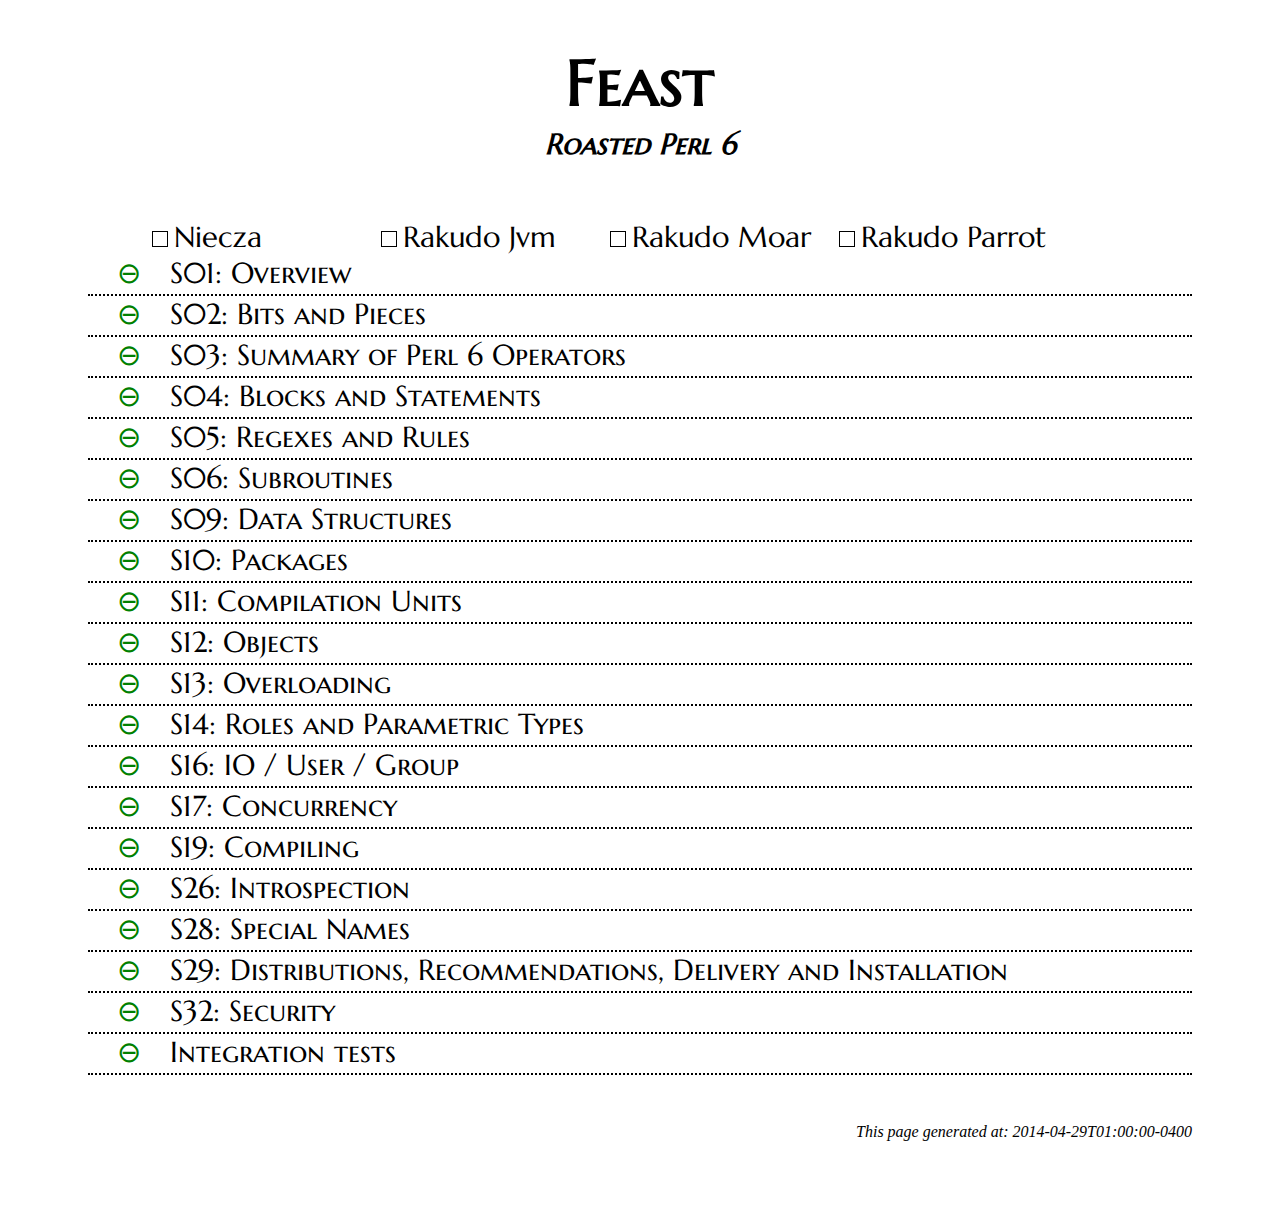
==== index.html @ 2d1adf20 "Move to index.html for gh-pages" ====
<!doctype html>
<html>
<head>
    <meta charset="utf-8">
    <link href='http://fonts.googleapis.com/css?family=Marcellus' rel='stylesheet' type='text/css'>
    <link href='http://fonts.googleapis.com/css?family=Marcellus+SC' rel='stylesheet' type='text/css'>
    <link href='http://fonts.googleapis.com/css?family=Anonymous+Pro:400,400italic&subset=latin,latin-ext' rel='stylesheet' type='text/css'>
    <link href='feast.css' rel='stylesheet' type='text/css'>
    <script type='text/javascript' src='https://ajax.googleapis.com/ajax/libs/jquery/1.11.0/jquery.min.js'></script>
    <script type='text/javascript' src='feast.js'></script>
    <title>Feast: Roasted Perl 6</title>
</head>
<body>
<h1 class='title'>Feast</h1>
<h3 class='subtitle'>Roasted Perl 6</h3>

<div class='impls'><div class='impl'>Niecza
</div>
<div class='impl'>Rakudo Jvm
</div>
<div class='impl'>Rakudo Moar
</div>
<div class='impl'>Rakudo Parrot
</div>
</div>
<div class='synopsis off'><div class='desc off'>S01: Overview
</div>
<div class='file'><div class='desc'>Perl 5 Integration: <code>basic.t</code>
</div>
<div class='fudge impl2_4'><div class='desc'>&ltunknown>
</div><div class='test'>(20 skipped)
</div>
</div>
</div>
</div>
<div class='synopsis off'><div class='desc off'>S02: Bits and Pieces
</div>
<div class='file'><div class='desc'>Lexical Conventions: <code>comments.t</code>
</div>
<div class='fudge impl1'><div class='desc'>Possible runaway string
</div><div class='test'>(3 skipped)
</div>
</div>
<div class='fudge impl1'><div class='desc'>Excess arguments to CORE eval
</div><div class='test'>(1 skipped)
</div>
</div>
<div class='fudge impl1'><div class='desc'>Opening bracket is required for #` comment
</div><div class='test'>(4 skipped)
</div>
</div>
<div class='fudge impl1'><div class='desc'>
</div><div class='test'>(2 todo)
</div>
</div>
<div class='fudge impl2_4'><div class='desc'>NYI
</div><div class='test'>(1 todo)
</div>
</div>
</div>
<div class='file'><div class='desc'>Lexical Conventions: <code>unicode.t</code>
</div>
<div class='fudge impl2_4'><div class='desc'>VOWEL SIGNs in identifiers
</div><div class='test'>(2 skipped)
</div>
</div>
<div class='fudge impl2_4'><div class='desc'>PS does not work to separate lines
</div><div class='test'>(1 todo)
</div>
</div>
</div>
<div class='file'><div class='desc'>Lexical Conventions: <code>unspace.t</code>
</div>
<div class='fudge impl1'><div class='desc'>    86 tests aborted (missing ok/not ok)
</div><div class='test'>(86 aborted)
</div>
</div>
<div class='fudge impl1'><div class='desc'>Failed test
</div><div class='test'> aborted 86 test(s)
</div>
</div>
<div class='fudge impl2_4'><div class='desc'>indirect method calls
</div><div class='test'>(3 skipped)
</div>
</div>
<div class='fudge impl2_4'><div class='desc'>.++ does not work
</div><div class='test'>(1 skipped)
</div>
</div>
<div class='fudge impl2_4'><div class='desc'>=for pod not implemented (in STD.pm)
</div><div class='test'>(4 skipped)
</div>
</div>
<div class='fudge impl2_4'><div class='desc'>pod and unspace
</div><div class='test'>(3 skipped)
</div>
</div>
</div>
<div class='file'><div class='desc'>Lists: <code>tree.t</code>
</div>
<div class='fudge impl2_4'><div class='desc'>Any.tree(*@list) NYI
</div><div class='test'>(1 skipped)
</div>
</div>
</div>
<div class='file'><div class='desc'>Literals: <code>autoref.t</code>
</div>
<div class='fudge impl1'><div class='desc'>Cannot use value like Capture as a Number
</div><div class='test'>(7 skipped)
</div>
</div>
<div class='fudge impl1'><div class='desc'>
</div><div class='test'>(4 todo)
</div>
</div>
</div>
<div class='file'><div class='desc'>Literals: <code>char-by-name.t</code>
</div>
<div class='fudge impl1'><div class='desc'>Unrecognized character name LINE FEED
</div><div class='test'>(1 skipped)
</div>
</div>
<div class='fudge impl2_4'><div class='desc'>\c[LF] not valid
</div><div class='test'>(1 skipped)
</div>
</div>
<div class='fudge impl2_4'><div class='desc'>\c[LINE FEED] not valid
</div><div class='test'>(1 skipped)
</div>
</div>
</div>
<div class='file'><div class='desc'>Literals: <code>char-by-number.t</code>
</div>
<div class='fudge impl1_4'><div class='desc'>Detecting malformed escape sequences NYI
</div><div class='test'>(4 todo)
</div>
</div>
</div>
<div class='file'><div class='desc'>Literals: <code>hash-interpolation.t</code>
</div>
<div class='fudge impl1'><div class='desc'>zen hash slice
</div><div class='test'>(2 todo)
</div>
</div>
</div>
<div class='file'><div class='desc'>Literals: <code>listquote-whitespace.t</code>
</div>
<div class='fudge impl1_4'><div class='desc'>\xa0 should not be a separator for list quotes
</div><div class='test'>(1 todo)
</div>
</div>
</div>
<div class='file'><div class='desc'>Literals: <code>listquote.t</code>
</div>
<div class='fudge impl1'><div class='desc'>Preceding context expects a term, but found infix , instead
</div><div class='test'>(1 skipped)
</div>
</div>
<div class='fudge impl1'><div class='desc'>|&lt&lt
</div><div class='test'>(1 skipped)
</div>
</div>
<div class='fudge impl2_4'><div class='desc'>meta operators
</div><div class='test'>(1 skipped)
</div>
</div>
<div class='fudge impl2_4'><div class='desc'>magic type of &lt...> contents
</div><div class='test'>(3 todo)
</div>
</div>
<div class='fudge impl2_4'><div class='desc'>unknown errors
</div><div class='test'>(1 todo)
</div>
</div>
</div>
<div class='file'><div class='desc'>Literals: <code>misc-interpolation.t</code>
</div>
<div class='fudge impl1'><div class='desc'>Action method escape:sym&lt&amp;> not yet implemented
</div><div class='test'>(3 skipped)
</div>
</div>
<div class='fudge impl1'><div class='desc'>No value for parameter \$index in postcircumfix:&lt{ }>
</div><div class='test'>(1 todo)
</div>
</div>
</div>
<div class='file'><div class='desc'>Literals: <code>numeric.t</code>
</div>
<div class='fudge impl1'><div class='desc'>exactly rounded Str->Num without FatRat
</div><div class='test'>(1 todo)
</div>
</div>
</div>
<div class='file'><div class='desc'>Literals: <code>pairs.t</code>
</div>
<div class='fudge impl1'><div class='desc'>Action method escape:sym&lt&amp;> not yet implemented
</div><div class='test'>(1 skipped)
</div>
</div>
<div class='fudge impl1'><div class='desc'>
</div><div class='test'>(2 todo)
</div>
</div>
<div class='fudge impl2_4'><div class='desc'>reduce meta op
</div><div class='test'>(1 skipped)
</div>
</div>
<div class='fudge impl2_4'><div class='desc'>prefix:&lt|>
</div><div class='test'>(1 skipped)
</div>
</div>
<div class='fudge impl2_4'><div class='desc'>reduce meta op
</div><div class='test'>(1 todo)
</div>
</div>
<div class='fudge impl2_4'><div class='desc'>prefix:&lt|>
</div><div class='test'>(1 todo)
</div>
</div>
</div>
<div class='file'><div class='desc'>Literals: <code>quoting-unicode.t</code>
</div>
<div class='fudge impl1'><div class='desc'>Parse failure
</div><div class='test'>(1 skipped)
</div>
</div>
</div>
<div class='file'><div class='desc'>Literals: <code>quoting.t</code>
</div>
<div class='fudge impl1'><div class='desc'>&amp; escape, zen slices
</div><div class='test'>(9 skipped)
</div>
</div>
<div class='fudge impl1'><div class='desc'>&amp; escape
</div><div class='test'>(2 skipped)
</div>
</div>
<div class='fudge impl1'><div class='desc'>
</div><div class='test'>(19 todo)
</div>
</div>
<div class='fudge impl1'><div class='desc'>Weird quoting issue
</div><div class='test'>(1 todo)
</div>
</div>
<div class='fudge impl1'><div class='desc'>:x
</div><div class='test'>(2 todo)
</div>
</div>
<div class='fudge impl1'><div class='desc'>Failed test
</div><div class='test'> 156 - \c followed by non-number
</div>
</div>
<div class='fudge impl1'><div class='desc'>Failed test
</div><div class='test'> 159 - Escaped opener produces the opener unescaped
</div>
</div>
<div class='fudge impl2_4'><div class='desc'>\c@ etc
</div><div class='test'>(3 skipped)
</div>
</div>
<div class='fudge impl2_4'><div class='desc'>retriage
</div><div class='test'>(1 todo)
</div>
</div>
<div class='fudge impl2_4'><div class='desc'>«...»
</div><div class='test'>(1 todo)
</div>
</div>
<div class='fudge impl2_4'><div class='desc'>q:x assigned to array
</div><div class='test'>(2 todo)
</div>
</div>
<div class='fudge impl2_4'><div class='desc'>quoting adverbs
</div><div class='test'>(4 todo)
</div>
</div>
</div>
<div class='file'><div class='desc'>Literals: <code>radix.t</code>
</div>
<div class='fudge impl1'><div class='desc'>WTF?
</div><div class='test'>(1 skipped)
</div>
</div>
<div class='fudge impl1'><div class='desc'>:radix[] NYI
</div><div class='test'>(4 skipped)
</div>
</div>
<div class='fudge impl1'><div class='desc'>:radix() NYI
</div><div class='test'>(4 todo)
</div>
</div>
<div class='fudge impl2_4'><div class='desc'>Some question of what this form should actually do
</div><div class='test'>(4 todo)
</div>
</div>
<div class='fudge impl2_4'><div class='desc'>Really?!
</div><div class='test'>(1 todo)
</div>
</div>
</div>
<div class='file'><div class='desc'>Literals: <code>version.t</code>
</div>
<div class='fudge impl2_4'><div class='desc'>trailing zeroes fail
</div><div class='test'>(3 todo)
</div>
</div>
</div>
<div class='file'><div class='desc'>Magicals: <code>config.t</code>
</div>
<div class='fudge impl2_4'><div class='desc'>unimpl $?OS
</div><div class='test'>(2 skipped)
</div>
</div>
</div>
<div class='file'><div class='desc'>Magicals: <code>dollar-underscore.t</code>
</div>
<div class='fudge impl1'><div class='desc'>infinite loop
</div><div class='test'>(1 skipped)
</div>
</div>
<div class='fudge impl1'><div class='desc'>
</div><div class='test'>(2 todo)
</div>
</div>
<div class='fudge impl2_4'><div class='desc'>for() with nullary block
</div><div class='test'>(1 skipped)
</div>
</div>
</div>
<div class='file'><div class='desc'>Magicals: <code>dollar_bang.t</code>
</div>
<div class='fudge impl1'><div class='desc'>undefine and Exception NYI
</div><div class='test'>(7 skipped)
</div>
</div>
<div class='fudge impl1'><div class='desc'>
</div><div class='test'>(2 todo)
</div>
</div>
<div class='fudge impl2_4'><div class='desc'>stringification of $!
</div><div class='test'>(1 todo)
</div>
</div>
</div>
<div class='file'><div class='desc'>Magicals: <code>env.t</code>
</div>
<div class='fudge impl1'><div class='desc'>Action method statement_control:import not yet implemented
</div><div class='test'>(1 skipped)
</div>
</div>
<div class='fudge impl1'><div class='desc'>Cannot call is_run; none of these signatures match
</div><div class='test'>(1 skipped)
</div>
</div>
<div class='fudge impl1'><div class='desc'>:!exists
</div><div class='test'>(1 todo)
</div>
</div>
<div class='fudge impl1'><div class='desc'>:delete
</div><div class='test'>(1 todo)
</div>
</div>
<div class='fudge impl2_4'><div class='desc'>import keyword
</div><div class='test'>(1 skipped)
</div>
</div>
</div>
<div class='file'><div class='desc'>Magicals: <code>progname.t</code>
</div>
<div class='fudge impl1'><div class='desc'>
</div><div class='test'>(1 todo)
</div>
</div>
</div>
<div class='file'><div class='desc'>Names Vars: <code>list_array_perl.t</code>
</div>
<div class='fudge impl1'><div class='desc'>hanging test
</div><div class='test'>(1 skipped)
</div>
</div>
<div class='fudge impl1'><div class='desc'>
</div><div class='test'>(1 todo)
</div>
</div>
<div class='fudge impl2_4'><div class='desc'>recursive data structure
</div><div class='test'>(2 skipped)
</div>
</div>
<div class='fudge impl2_4'><div class='desc'>List.perl bug
</div><div class='test'>(1 todo)
</div>
</div>
</div>
<div class='file'><div class='desc'>Names Vars: <code>names.t</code>
</div>
<div class='fudge impl1'><div class='desc'>Undeclared name: Terrain::
</div><div class='test'>(7 skipped)
</div>
</div>
<div class='fudge impl1'><div class='desc'>Postconstraints, and shapes on variable declarators NYI
</div><div class='test'>(4 skipped)
</div>
</div>
<div class='fudge impl1'><div class='desc'>Object reference not set to an instance of an object
</div><div class='test'>(2 skipped)
</div>
</div>
<div class='fudge impl1'><div class='desc'>
</div><div class='test'>(1 todo)
</div>
</div>
<div class='fudge impl2_4'><div class='desc'>::{ } package lookup NYI
</div><div class='test'>(4 skipped)
</div>
</div>
<div class='fudge impl2_4'><div class='desc'>this kind of lookup NYI
</div><div class='test'>(2 skipped)
</div>
</div>
<div class='fudge impl2_4'><div class='desc'>package variable autovivification
</div><div class='test'>(7 skipped)
</div>
</div>
<div class='fudge impl2_4'><div class='desc'>dubious test - otherwise why is ::&lt$foo> allowed?
</div><div class='test'>(1 todo)
</div>
</div>
</div>
<div class='file'><div class='desc'>Names Vars: <code>perl.t</code>
</div>
<div class='fudge impl1'><div class='desc'>hanging test
</div><div class='test'>(2 skipped)
</div>
</div>
<div class='fudge impl1'><div class='desc'>>>>Stub code executed
</div><div class='test'>(4 skipped)
</div>
</div>
<div class='fudge impl1'><div class='desc'>Unhandled exception
</div><div class='test'>(6 skipped)
</div>
</div>
<div class='fudge impl2_4'><div class='desc'>{...}.perl does not work
</div><div class='test'>(2 skipped)
</div>
</div>
<div class='fudge impl2_4'><div class='desc'>recursive data structure
</div><div class='test'>(2 skipped)
</div>
</div>
<div class='fudge impl2_4'><div class='desc'>RT 67790
</div><div class='test'>(2 skipped)
</div>
</div>
</div>
<div class='file'><div class='desc'>Names Vars: <code>signature.t</code>
</div>
<div class='fudge impl2_4'><div class='desc'>eqv on signatures
</div><div class='test'>(2 todo)
</div>
</div>
<div class='fudge impl4'><div class='desc'>nom regression
</div><div class='test'>(3 skipped)
</div>
</div>
<div class='fudge impl4'><div class='desc'>nom regression
</div><div class='test'>(3 todo)
</div>
</div>
</div>
<div class='file'><div class='desc'>Names Vars: <code>variables-and-packages.t</code>
</div>
<div class='fudge impl1'><div class='desc'>Undeclared routine grtz
</div><div class='test'>(3 skipped)
</div>
</div>
<div class='fudge impl1'><div class='desc'>
</div><div class='test'>(3 todo)
</div>
</div>
<div class='fudge impl1'><div class='desc'>System.NullReferenceException: Object reference not set to an instance of an object
</div><div class='test'>(8 todo)
</div>
</div>
<div class='fudge impl2_3'><div class='desc'>nom regression
</div><div class='test'>(3 skipped)
</div>
</div>
<div class='fudge impl2_3'><div class='desc'>nom regression
</div><div class='test'>(3 todo)
</div>
</div>
</div>
<div class='file'><div class='desc'>Names Vars: <code>varnames.t</code>
</div>
<div class='fudge impl1'><div class='desc'>
</div><div class='test'>(2 todo)
</div>
</div>
<div class='fudge impl1'><div class='desc'>    14 tests aborted (missing ok/not ok)
</div><div class='test'>(14 aborted)
</div>
</div>
<div class='fudge impl1'><div class='desc'>Failed test
</div><div class='test'> aborted 14 test(s)
</div>
</div>
<div class='fudge impl2_4'><div class='desc'>cannot easily override [] at the moment
</div><div class='test'>(2 skipped)
</div>
</div>
</div>
<div class='file'><div class='desc'>Names: <code>bare-sigil.t</code>
</div>
<div class='fudge impl1'><div class='desc'>bare sigil % generates postcircumfix:&lt()> exception
</div><div class='test'>(1 skipped)
</div>
</div>
<div class='fudge impl1'><div class='desc'>++(state $) yields (3, 3, 3) instead of (1, 2, 3)
</div><div class='test'>(2 skipped)
</div>
</div>
</div>
<div class='file'><div class='desc'>Names: <code>caller.t</code>
</div>
<div class='fudge impl1'><div class='desc'>strictness
</div><div class='test'>(1 todo)
</div>
</div>
</div>
<div class='file'><div class='desc'>Names: <code>our.t</code>
</div>
<div class='fudge impl2_4'><div class='desc'>Null PMC access in invoke()
</div><div class='test'>(1 skipped)
</div>
</div>
<div class='fudge impl2_4'><div class='desc'>OUR::subname() does not work
</div><div class='test'>(1 skipped)
</div>
</div>
</div>
<div class='file'><div class='desc'>Names: <code>pseudo.t</code>
</div>
<div class='fudge impl1'><div class='desc'>readonly
</div><div class='test'>(2 skipped)
</div>
</div>
<div class='fudge impl2_4'><div class='desc'>CORE NYI
</div><div class='test'>(19 skipped)
</div>
</div>
<div class='fudge impl2_4'><div class='desc'>SETTING NYI
</div><div class='test'>(6 skipped)
</div>
</div>
<div class='fudge impl2_4'><div class='desc'>various issues, skipping all for now
</div><div class='test'>(36 skipped)
</div>
</div>
<div class='fudge impl2_4'><div class='desc'>the binding in here is NYI
</div><div class='test'>(4 skipped)
</div>
</div>
<div class='fudge impl2_4'><div class='desc'>various issues to resolve
</div><div class='test'>(23 skipped)
</div>
</div>
<div class='fudge impl2_4'><div class='desc'>GLOBAL and interpolation
</div><div class='test'>(1 todo)
</div>
</div>
<div class='fudge impl2_4'><div class='desc'>binding and interpolation together NYI
</div><div class='test'>(2 todo)
</div>
</div>
<div class='fudge impl2_4'><div class='desc'>interpolation and auto-viv NYI
</div><div class='test'>(1 todo)
</div>
</div>
<div class='fudge impl2_4'><div class='desc'>these tests disagree with STD
</div><div class='test'>(2 todo)
</div>
</div>
<div class='fudge impl2_4'><div class='desc'>not entirely sure these make sense...
</div><div class='test'>(2 todo)
</div>
</div>
</div>
<div class='file'><div class='desc'>Names: <code>symbolic-deref.t</code>
</div>
<div class='fudge impl1'><div class='desc'>Object reference not set to an instance of an object
</div><div class='test'>(5 skipped)
</div>
</div>
<div class='fudge impl2_4'><div class='desc'>NYI
</div><div class='test'>(2 skipped)
</div>
</div>
<div class='fudge impl2_4'><div class='desc'>no such symbol
</div><div class='test'>(1 skipped)
</div>
</div>
<div class='fudge impl2_4'><div class='desc'>NYI
</div><div class='test'>(1 todo)
</div>
</div>
<div class='fudge impl2_4'><div class='desc'>no such symbol
</div><div class='test'>(1 todo)
</div>
</div>
</div>
<div class='file'><div class='desc'>Types: <code>anon_block.t</code>
</div>
<div class='fudge impl1'><div class='desc'>No candidates for dispatch to mone
</div><div class='test'>(4 skipped)
</div>
</div>
<div class='fudge impl1'><div class='desc'>Exception NYI
</div><div class='test'>(3 skipped)
</div>
</div>
<div class='fudge impl2_4'><div class='desc'>tests don't work if previous test fails
</div><div class='test'>(2 skipped)
</div>
</div>
<div class='fudge impl2_4'><div class='desc'>Parrot support for zero-arg subs?
</div><div class='test'>(1 todo)
</div>
</div>
</div>
<div class='file'><div class='desc'>Types: <code>array.t</code>
</div>
<div class='fudge impl1'><div class='desc'>Zen slices
</div><div class='test'>(1 skipped)
</div>
</div>
<div class='fudge impl1'><div class='desc'>Failure NYI
</div><div class='test'>(3 skipped)
</div>
</div>
<div class='fudge impl1_4'><div class='desc'>multi-dim arrays
</div><div class='test'>(2 skipped)
</div>
</div>
<div class='fudge impl1'><div class='desc'>coercion syntax
</div><div class='test'>(2 skipped)
</div>
</div>
<div class='fudge impl1'><div class='desc'>*/.. interaction
</div><div class='test'>(2 skipped)
</div>
</div>
<div class='fudge impl1'><div class='desc'>WhateverCode/.. interaction
</div><div class='test'>(1 skipped)
</div>
</div>
<div class='fudge impl1'><div class='desc'>Cannot use value like WhateverCode as a number
</div><div class='test'>(1 skipped)
</div>
</div>
<div class='fudge impl1'><div class='desc'>throws_like
</div><div class='test'>(8 skipped)
</div>
</div>
<div class='fudge impl1'><div class='desc'>
</div><div class='test'>(1 todo)
</div>
</div>
<div class='fudge impl1'><div class='desc'>type constraints
</div><div class='test'>(1 todo)
</div>
</div>
<div class='fudge impl1'><div class='desc'>@arr[-1] returns undef
</div><div class='test'>(1 todo)
</div>
</div>
</div>
<div class='file'><div class='desc'>Types: <code>array_extending.t</code>
</div>
<div class='fudge impl1'><div class='desc'>Unable to resolve method exists in class Array
</div><div class='test'>(5 skipped)
</div>
</div>
<div class='fudge impl1'><div class='desc'>min on list with undefined el ignores it
</div><div class='test'>(1 todo)
</div>
</div>
</div>
<div class='file'><div class='desc'>Types: <code>assigning-refs.t</code>
</div>
<div class='fudge impl1'><div class='desc'>
</div><div class='test'>(3 todo)
</div>
</div>
<div class='fudge impl2_4'><div class='desc'>non-flattening hash refs
</div><div class='test'>(3 todo)
</div>
</div>
</div>
<div class='file'><div class='desc'>Types: <code>autovivification.t</code>
</div>
<div class='fudge impl1'><div class='desc'>Unable to resolve method push in type Any
</div><div class='test'>(5 skipped)
</div>
</div>
<div class='fudge impl1'><div class='desc'>https://github.com/sorear/niecza/issues/176
</div><div class='test'>(2 todo)
</div>
</div>
</div>
<div class='file'><div class='desc'>Types: <code>bag.t</code>
</div>
<div class='fudge impl1'><div class='desc'>BagHash
</div><div class='test'>(2 skipped)
</div>
</div>
<div class='fudge impl1'><div class='desc'>Non-Str keys NYI
</div><div class='test'>(3 skipped)
</div>
</div>
<div class='fudge impl1'><div class='desc'>.grabpairs NYI
</div><div class='test'>(1 skipped)
</div>
</div>
<div class='fudge impl1'><div class='desc'>SetHash
</div><div class='test'>(2 skipped)
</div>
</div>
<div class='fudge impl1'><div class='desc'>.pickpairs NYI
</div><div class='test'>(11 skipped)
</div>
</div>
<div class='fudge impl1'><div class='desc'>.grab NYI
</div><div class='test'>(1 skipped)
</div>
</div>
<div class='fudge impl1'><div class='desc'>.total/.minpairs/.maxpairs NYI
</div><div class='test'>(16 skipped)
</div>
</div>
<div class='fudge impl1'><div class='desc'>Unmatched key in Hash.LISTSTORE
</div><div class='test'>(2 skipped)
</div>
</div>
<div class='fudge impl1'><div class='desc'>Bag in Bag does not work correctly yet
</div><div class='test'>(4 todo)
</div>
</div>
<div class='fudge impl1'><div class='desc'>Non-string bag elements NYI
</div><div class='test'>(1 todo)
</div>
</div>
<div class='fudge impl2_4'><div class='desc'>No longer Iterable
</div><div class='test'>(3 skipped)
</div>
</div>
<div class='fudge impl2_4'><div class='desc'>Odd number of elements
</div><div class='test'>(2 skipped)
</div>
</div>
<div class='fudge impl2_4'><div class='desc'>Not properly interpolating
</div><div class='test'>(2 todo)
</div>
</div>
</div>
<div class='file'><div class='desc'>Types: <code>baghash.t</code>
</div>
<div class='fudge impl1'><div class='desc'>Non-Str keys NYI
</div><div class='test'>(3 skipped)
</div>
</div>
<div class='fudge impl1'><div class='desc'>
</div><div class='test'>(1 todo)
</div>
</div>
<div class='fudge impl1'><div class='desc'>   171 tests aborted (missing ok/not ok)
</div><div class='test'>(171 aborted)
</div>
</div>
<div class='fudge impl1'><div class='desc'>Failed test
</div><div class='test'> aborted 171 test(s)
</div>
</div>
<div class='fudge impl2_4'><div class='desc'>'is ObjectType' NYI
</div><div class='test'>(21 skipped)
</div>
</div>
<div class='fudge impl2_4'><div class='desc'>No longer Iterable
</div><div class='test'>(3 skipped)
</div>
</div>
<div class='fudge impl2_4'><div class='desc'>Odd number of elements
</div><div class='test'>(2 skipped)
</div>
</div>
<div class='fudge impl2_4'><div class='desc'>Needs to catch up with spec
</div><div class='test'>(2 todo)
</div>
</div>
<div class='fudge impl2_3'><div class='desc'>RT 120407
</div><div class='test'>(2 todo)
</div>
</div>
<div class='fudge impl2_4'><div class='desc'>in flux
</div><div class='test'>(2 todo)
</div>
</div>
</div>
<div class='file'><div class='desc'>Types: <code>bool.t</code>
</div>
<div class='fudge impl4'><div class='desc'>     2 tests aborted (missing ok/not ok)
</div><div class='test'>(2 aborted)
</div>
</div>
<div class='fudge impl4'><div class='desc'>Failed test
</div><div class='test'> aborted 2 test(s)
</div>
</div>
</div>
<div class='file'><div class='desc'>Types: <code>capture.t</code>
</div>
<div class='fudge impl2_4'><div class='desc'>nom regression
</div><div class='test'>(1 skipped)
</div>
</div>
<div class='fudge impl2_4'><div class='desc'>nom regression
</div><div class='test'>(2 todo)
</div>
</div>
</div>
<div class='file'><div class='desc'>Types: <code>catch_type_cast_mismatch.t</code>
</div>
<div class='fudge impl1'><div class='desc'>Failure NYI
</div><div class='test'>(1 skipped)
</div>
</div>
<div class='fudge impl1'><div class='desc'>questionable test
</div><div class='test'>(1 todo)
</div>
</div>
<div class='fudge impl2_4'><div class='desc'>die or fail?
</div><div class='test'>(1 todo)
</div>
</div>
</div>
<div class='file'><div class='desc'>Types: <code>declare.t</code>
</div>
<div class='fudge impl1_4'><div class='desc'>Comparator not implemented
</div><div class='test'>(1 skipped)
</div>
</div>
<div class='fudge impl1_4'><div class='desc'>OrderingPair not implemented
</div><div class='test'>(1 skipped)
</div>
</div>
<div class='fudge impl1'><div class='desc'>Complex not type converted properly during assignment from Rat
</div><div class='test'>(1 skipped)
</div>
</div>
<div class='fudge impl1'><div class='desc'>utf8 not implemented
</div><div class='test'>(1 skipped)
</div>
</div>
<div class='fudge impl1_4'><div class='desc'>buf not implemented
</div><div class='test'>(1 skipped)
</div>
</div>
<div class='fudge impl1'><div class='desc'>Blob not implemented
</div><div class='test'>(1 skipped)
</div>
</div>
<div class='fudge impl1'><div class='desc'>QuantHash not implemented
</div><div class='test'>(1 skipped)
</div>
</div>
<div class='fudge impl1'><div class='desc'>Macro not implemented
</div><div class='test'>(1 skipped)
</div>
</div>
<div class='fudge impl1'><div class='desc'>int not implemented
</div><div class='test'>(1 skipped)
</div>
</div>
<div class='fudge impl1'><div class='desc'>No value for parameter $l in infix:&lt===>
</div><div class='test'>(1 skipped)
</div>
</div>
<div class='fudge impl1_4'><div class='desc'>rat not implemented
</div><div class='test'>(1 skipped)
</div>
</div>
<div class='fudge impl1_4'><div class='desc'>bit not implemented
</div><div class='test'>(1 skipped)
</div>
</div>
<div class='fudge impl1_4'><div class='desc'>complex not implemented
</div><div class='test'>(1 skipped)
</div>
</div>
<div class='fudge impl1_4'><div class='desc'>Codepoint not implemented
</div><div class='test'>(1 skipped)
</div>
</div>
<div class='fudge impl1'><div class='desc'>Matcher not implemented
</div><div class='test'>(1 skipped)
</div>
</div>
<div class='fudge impl1_4'><div class='desc'>Char not implemented
</div><div class='test'>(1 skipped)
</div>
</div>
<div class='fudge impl1_4'><div class='desc'>junction not implemented
</div><div class='test'>(1 skipped)
</div>
</div>
<div class='fudge impl1'><div class='desc'>utf32 not implemented
</div><div class='test'>(1 skipped)
</div>
</div>
<div class='fudge impl1_4'><div class='desc'>AnyChar not implemented
</div><div class='test'>(1 skipped)
</div>
</div>
<div class='fudge impl1_4'><div class='desc'>Grapheme not implemented
</div><div class='test'>(1 skipped)
</div>
</div>
<div class='fudge impl1'><div class='desc'>Failure not implemented
</div><div class='test'>(1 skipped)
</div>
</div>
<div class='fudge impl1_4'><div class='desc'>CharLingua not implemented
</div><div class='test'>(1 skipped)
</div>
</div>
<div class='fudge impl1_4'><div class='desc'>Ordering not implemented
</div><div class='test'>(1 skipped)
</div>
</div>
<div class='fudge impl1_4'><div class='desc'>Bit not implemented
</div><div class='test'>(1 skipped)
</div>
</div>
<div class='fudge impl1'><div class='desc'>Buf NYI
</div><div class='test'>(1 skipped)
</div>
</div>
<div class='fudge impl1_4'><div class='desc'>StrPos not implemented
</div><div class='test'>(1 skipped)
</div>
</div>
<div class='fudge impl1'><div class='desc'>Duration not implemented
</div><div class='test'>(1 skipped)
</div>
</div>
<div class='fudge impl1'><div class='desc'>utf16 not implemented
</div><div class='test'>(1 skipped)
</div>
</div>
<div class='fudge impl1_4'><div class='desc'>KeyExtractor not implemented
</div><div class='test'>(1 skipped)
</div>
</div>
<div class='fudge impl1'><div class='desc'>SetHash
</div><div class='test'>(1 skipped)
</div>
</div>
<div class='fudge impl1'><div class='desc'>Coercive declarations NYI
</div><div class='test'>(2 skipped)
</div>
</div>
<div class='fudge impl1_4'><div class='desc'>No Module type yet
</div><div class='test'>(1 skipped)
</div>
</div>
<div class='fudge impl1'><div class='desc'>BagHash
</div><div class='test'>(1 skipped)
</div>
</div>
<div class='fudge impl1'><div class='desc'>num not implemented
</div><div class='test'>(1 skipped)
</div>
</div>
<div class='fudge impl1'><div class='desc'>Exception not implemented
</div><div class='test'>(1 skipped)
</div>
</div>
<div class='fudge impl1_4'><div class='desc'>StrLen not implemented
</div><div class='test'>(1 skipped)
</div>
</div>
<div class='fudge impl1_4'><div class='desc'>Byte not implemented
</div><div class='test'>(1 skipped)
</div>
</div>
<div class='fudge impl1_4'><div class='desc'>HyperWhatever not implemented
</div><div class='test'>(1 skipped)
</div>
</div>
<div class='fudge impl1'><div class='desc'>num16 not implemented
</div><div class='test'>(1 skipped)
</div>
</div>
<div class='fudge impl2_4'><div class='desc'>Integral not implemented
</div><div class='test'>(1 skipped)
</div>
</div>
<div class='fudge impl2_4'><div class='desc'>Complex not type converted properly during assignment from Num
</div><div class='test'>(1 skipped)
</div>
</div>
<div class='fudge impl2_4'><div class='desc'>Matcher isa not implemented
</div><div class='test'>(1 skipped)
</div>
</div>
<div class='fudge impl2_4'><div class='desc'>num16  not implemented
</div><div class='test'>(1 skipped)
</div>
</div>
<div class='fudge impl2_4'><div class='desc'>int not implemented
</div><div class='test'>(1 todo)
</div>
</div>
<div class='fudge impl2_4'><div class='desc'>num not implemented
</div><div class='test'>(1 todo)
</div>
</div>
</div>
<div class='file'><div class='desc'>Types: <code>deprecations.t</code>
</div>
<div class='fudge impl2'><div class='desc'>tracebacks in deprecations
</div><div class='test'>(29 skipped)
</div>
</div>
<div class='fudge impl3_4'><div class='desc'>Could not create deprecated Order::Decrease
</div><div class='test'>(1 skipped)
</div>
</div>
<div class='fudge impl3_4'><div class='desc'>Could not create deprecated Order::Increase
</div><div class='test'>(1 skipped)
</div>
</div>
</div>
<div class='file'><div class='desc'>Types: <code>hash.t</code>
</div>
<div class='fudge impl1'><div class='desc'>Excess arguments to Hash.new, unused named a
</div><div class='test'>(1 skipped)
</div>
</div>
<div class='fudge impl1'><div class='desc'>Unsupported use of [-1] subscript to access from end of array
</div><div class='test'>(1 skipped)
</div>
</div>
<div class='fudge impl1'><div class='desc'>
</div><div class='test'>(5 todo)
</div>
</div>
<div class='fudge impl2_4'><div class='desc'>auto-vivified binding does not work yet
</div><div class='test'>(1 todo)
</div>
</div>
</div>
<div class='file'><div class='desc'>Types: <code>hash_ref.t</code>
</div>
<div class='fudge impl1'><div class='desc'>
</div><div class='test'>(4 todo)
</div>
</div>
</div>
<div class='file'><div class='desc'>Types: <code>infinity.t</code>
</div>
<div class='fudge impl2_4'><div class='desc'>integer Inf
</div><div class='test'>(4 skipped)
</div>
</div>
<div class='fudge impl2_4'><div class='desc'>Int conversion of NaN and Inf
</div><div class='test'>(3 todo)
</div>
</div>
</div>
<div class='file'><div class='desc'>Types: <code>isDEPRECATED.t</code>
</div>
<div class='fudge impl2'><div class='desc'>tracebacks in deprecations
</div><div class='test'>(2 todo)
</div>
</div>
<div class='fudge impl2_4'><div class='desc'>NYI
</div><div class='test'>(8 todo)
</div>
</div>
</div>
<div class='file'><div class='desc'>Types: <code>lists.t</code>
</div>
<div class='fudge impl1'><div class='desc'>loops
</div><div class='test'>(1 skipped)
</div>
</div>
<div class='fudge impl1'><div class='desc'>Cannot use value like Capture as a number
</div><div class='test'>(2 skipped)
</div>
</div>
<div class='fudge impl1'><div class='desc'>Excess arguments to CORE List.new
</div><div class='test'>(2 skipped)
</div>
</div>
<div class='fudge impl1'><div class='desc'>Cannot use bind operator with this LHS
</div><div class='test'>(3 skipped)
</div>
</div>
<div class='fudge impl2_4'><div class='desc'>list binding
</div><div class='test'>(3 skipped)
</div>
</div>
</div>
<div class='file'><div class='desc'>Types: <code>mix.t</code>
</div>
<div class='fudge impl2_4'><div class='desc'>No longer Iterable
</div><div class='test'>(3 skipped)
</div>
</div>
<div class='fudge impl2_4'><div class='desc'>Odd number of elements
</div><div class='test'>(2 skipped)
</div>
</div>
<div class='fudge impl2_4'><div class='desc'>Not properly interpolating
</div><div class='test'>(2 todo)
</div>
</div>
</div>
<div class='file'><div class='desc'>Types: <code>mixed_multi_dimensional.t</code>
</div>
<div class='fudge impl1'><div class='desc'>Cannot use hash access on an object of type Pair
</div><div class='test'>(8 skipped)
</div>
</div>
<div class='fudge impl1'><div class='desc'>
</div><div class='test'>(2 todo)
</div>
</div>
<div class='fudge impl1'><div class='desc'>more keys at level 4
</div><div class='test'>(1 todo)
</div>
</div>
<div class='fudge impl2_4'><div class='desc'>unknown
</div><div class='test'>(2 todo)
</div>
</div>
<div class='fudge impl2_4'><div class='desc'>isa hash
</div><div class='test'>(1 todo)
</div>
</div>
</div>
<div class='file'><div class='desc'>Types: <code>mixhash.t</code>
</div>
<div class='fudge impl2_4'><div class='desc'>'is ObjectType' NYI
</div><div class='test'>(21 skipped)
</div>
</div>
<div class='fudge impl2_4'><div class='desc'>No longer Iterable
</div><div class='test'>(3 skipped)
</div>
</div>
<div class='fudge impl2_4'><div class='desc'>Odd number of elements
</div><div class='test'>(2 skipped)
</div>
</div>
<div class='fudge impl2_4'><div class='desc'>Needs to catch up with spec
</div><div class='test'>(2 todo)
</div>
</div>
<div class='fudge impl2_4'><div class='desc'>in flux
</div><div class='test'>(2 todo)
</div>
</div>
</div>
<div class='file'><div class='desc'>Types: <code>multi_dimensional_array.t</code>
</div>
<div class='fudge impl2_4'><div class='desc'>Parse Error: Statement not terminated properly
</div><div class='test'>(10 skipped)
</div>
</div>
<div class='fudge impl2_4'><div class='desc'>Null PMC access in find_method()
</div><div class='test'>(9 todo)
</div>
</div>
</div>
<div class='file'><div class='desc'>Types: <code>nan.t</code>
</div>
<div class='fudge impl1'><div class='desc'>Nominal type check failed for scalar store; got Num, needed Int or subtype
</div><div class='test'>(1 skipped)
</div>
</div>
<div class='fudge impl2_4'><div class='desc'>unspecced and inconsistent
</div><div class='test'>(1 skipped)
</div>
</div>
<div class='fudge impl2_4'><div class='desc'>RT 83446
</div><div class='test'>(1 skipped)
</div>
</div>
<div class='fudge impl2_4'><div class='desc'>RT 83622
</div><div class='test'>(1 todo)
</div>
</div>
</div>
<div class='file'><div class='desc'>Types: <code>native.t</code>
</div>
<div class='fudge impl2_4'><div class='desc'>RT 102416
</div><div class='test'>(2 skipped)
</div>
</div>
</div>
<div class='file'><div class='desc'>Types: <code>nested_arrays.t</code>
</div>
<div class='fudge impl1'><div class='desc'>
</div><div class='test'>(1 todo)
</div>
</div>
</div>
<div class='file'><div class='desc'>Types: <code>nil.t</code>
</div>
<div class='fudge impl2_4'><div class='desc'>triage
</div><div class='test'>(1 skipped)
</div>
</div>
<div class='fudge impl2_4'><div class='desc'>triage
</div><div class='test'>(6 todo)
</div>
</div>
</div>
<div class='file'><div class='desc'>Types: <code>pair.t</code>
</div>
<div class='fudge impl1'><div class='desc'>eqv NYI for Pair
</div><div class='test'>(1 skipped)
</div>
</div>
<div class='fudge impl1'><div class='desc'>Failure NYI
</div><div class='test'>(1 skipped)
</div>
</div>
<div class='fudge impl1'><div class='desc'>Invocant handling is NYI
</div><div class='test'>(2 skipped)
</div>
</div>
<div class='fudge impl1'><div class='desc'>setting .key changes original val!
</div><div class='test'>(2 todo)
</div>
</div>
<div class='fudge impl2_4'><div class='desc'>method($invocant:) syntax missing
</div><div class='test'>(2 skipped)
</div>
</div>
<div class='fudge impl2_4'><div class='desc'>should it really have \n on the end?
</div><div class='test'>(1 todo)
</div>
</div>
</div>
<div class='file'><div class='desc'>Types: <code>parcel.t</code>
</div>
<div class='fudge impl1'><div class='desc'>.Parcel NYI
</div><div class='test'>(3 skipped)
</div>
</div>
<div class='fudge impl1'><div class='desc'>.item.perl on empty Parcel gives Match.ast shorthand
</div><div class='test'>(1 todo)
</div>
</div>
</div>
<div class='file'><div class='desc'>Types: <code>range.t</code>
</div>
<div class='fudge impl1'><div class='desc'>Unable to resolve method reverse in class Range
</div><div class='test'>(2 skipped)
</div>
</div>
<div class='fudge impl1'><div class='desc'>Attempted to access slot $!min of type object for Range
</div><div class='test'>(1 skipped)
</div>
</div>
<div class='fudge impl1'><div class='desc'>Undeclared name: "Failure"
</div><div class='test'>(1 skipped)
</div>
</div>
</div>
<div class='file'><div class='desc'>Types: <code>set.t</code>
</div>
<div class='fudge impl1'><div class='desc'>.grabpairs NYI
</div><div class='test'>(1 skipped)
</div>
</div>
<div class='fudge impl1'><div class='desc'>.grab NYI
</div><div class='test'>(1 skipped)
</div>
</div>
<div class='fudge impl1'><div class='desc'>Hypers not yet Set compatible
</div><div class='test'>(10 skipped)
</div>
</div>
<div class='fudge impl1'><div class='desc'>.total NYI
</div><div class='test'>(3 skipped)
</div>
</div>
<div class='fudge impl1'><div class='desc'>SetHash
</div><div class='test'>(2 skipped)
</div>
</div>
<div class='fudge impl1'><div class='desc'>BagHash
</div><div class='test'>(2 skipped)
</div>
</div>
<div class='fudge impl1'><div class='desc'>.total/.minpairs/.maxpairs NYI
</div><div class='test'>(8 skipped)
</div>
</div>
<div class='fudge impl1'><div class='desc'>Unmatched key in Hash.LISTSTORE
</div><div class='test'>(3 skipped)
</div>
</div>
<div class='fudge impl1'><div class='desc'>
</div><div class='test'>(5 todo)
</div>
</div>
<div class='fudge impl1'><div class='desc'>Set in Set does not work correctly yet
</div><div class='test'>(4 todo)
</div>
</div>
<div class='fudge impl1'><div class='desc'>Losing type in Set
</div><div class='test'>(1 todo)
</div>
</div>
<div class='fudge impl2_4'><div class='desc'>Set is no longer Iterable
</div><div class='test'>(1 skipped)
</div>
</div>
<div class='fudge impl2_4'><div class='desc'>Odd number of elements
</div><div class='test'>(3 skipped)
</div>
</div>
<div class='fudge impl2_4'><div class='desc'>Not properly interpolating
</div><div class='test'>(2 todo)
</div>
</div>
<div class='fudge impl2_4'><div class='desc'>Hypers not yet Set compatible
</div><div class='test'>(10 todo)
</div>
</div>
</div>
<div class='file'><div class='desc'>Types: <code>sethash.t</code>
</div>
<div class='fudge impl1'><div class='desc'>is SetHash doesn't work yet
</div><div class='test'>(10 skipped)
</div>
</div>
<div class='fudge impl1'><div class='desc'>.grabpairs NYI
</div><div class='test'>(18 skipped)
</div>
</div>
<div class='fudge impl1'><div class='desc'>.grab NYI
</div><div class='test'>(14 skipped)
</div>
</div>
<div class='fudge impl1'><div class='desc'>.total NYI
</div><div class='test'>(3 skipped)
</div>
</div>
<div class='fudge impl1'><div class='desc'>.total/.minpairs/.maxpairs NYI
</div><div class='test'>(8 skipped)
</div>
</div>
<div class='fudge impl1'><div class='desc'>Non-string keys NYI
</div><div class='test'>(1 todo)
</div>
</div>
<div class='fudge impl1'><div class='desc'>Failed test
</div><div class='test'> 41 - SetHash.kv returns list of keys and values
</div>
</div>
<div class='fudge impl2_4'><div class='desc'>'is ObjectType' NYI
</div><div class='test'>(10 skipped)
</div>
</div>
<div class='fudge impl2_4'><div class='desc'>no longer Iterable
</div><div class='test'>(1 skipped)
</div>
</div>
<div class='fudge impl2_4'><div class='desc'>Not up to current spec
</div><div class='test'>(2 todo)
</div>
</div>
</div>
<div class='file'><div class='desc'>Types: <code>sigils-and-types.t</code>
</div>
<div class='fudge impl1'><div class='desc'>Undeclared name Buf
</div><div class='test'>(1 skipped)
</div>
</div>
<div class='fudge impl1'><div class='desc'>Undeclared name QuantHash
</div><div class='test'>(1 skipped)
</div>
</div>
<div class='fudge impl1'><div class='desc'>Methods must be used in some kind of package
</div><div class='test'>(4 skipped)
</div>
</div>
<div class='fudge impl1'><div class='desc'>
</div><div class='test'>(1 todo)
</div>
</div>
<div class='fudge impl2_4'><div class='desc'>Capture does Associative
</div><div class='test'>(1 todo)
</div>
</div>
<div class='fudge impl2_4'><div class='desc'>Capture does Positional
</div><div class='test'>(1 todo)
</div>
</div>
</div>
<div class='file'><div class='desc'>Types: <code>subset.t</code>
</div>
<div class='fudge impl1'><div class='desc'>Methods must be used in some kind of package
</div><div class='test'>(1 skipped)
</div>
</div>
<div class='fudge impl1'><div class='desc'>Exception NYI
</div><div class='test'>(2 skipped)
</div>
</div>
<div class='fudge impl1'><div class='desc'>
</div><div class='test'>(2 todo)
</div>
</div>
<div class='fudge impl2_4'><div class='desc'>(noauto) succeeds for the wrong reason (need to test the error)
</div><div class='test'>(1 skipped)
</div>
</div>
</div>
<div class='file'><div class='desc'>Types: <code>type.t</code>
</div>
<div class='fudge impl1'><div class='desc'>native types (noauto)
</div><div class='test'>(6 skipped)
</div>
</div>
<div class='fudge impl1'><div class='desc'>Trait of not available on variables
</div><div class='test'>(2 skipped)
</div>
</div>
<div class='fudge impl1'><div class='desc'>retrun value type checking NYI
</div><div class='test'>(8 todo)
</div>
</div>
<div class='fudge impl2_3'><div class='desc'>nigh
</div><div class='test'>(1 todo)
</div>
</div>
</div>
<div class='file'><div class='desc'>Types: <code>undefined-types.t</code>
</div>
<div class='fudge impl2_4'><div class='desc'>.clone doesn't copy typedness
</div><div class='test'>(4 todo)
</div>
</div>
</div>
<div class='file'><div class='desc'>Types: <code>unicode.t</code>
</div>
<div class='fudge impl2_4'><div class='desc'>graphs NYI
</div><div class='test'>(2 skipped)
</div>
</div>
<div class='fudge impl2_4'><div class='desc'>Bytes/Codes/Graphs NYI
</div><div class='test'>(9 skipped)
</div>
</div>
<div class='fudge impl2_4'><div class='desc'>RT #65170
</div><div class='test'>(3 todo)
</div>
</div>
</div>
<div class='file'><div class='desc'>Types: <code>whatever.t</code>
</div>
<div class='fudge impl1'><div class='desc'>Undeclared routine
</div><div class='test'>(1 skipped)
</div>
</div>
<div class='fudge impl1'><div class='desc'>Unable to resolve method postcircumfix:&lt( )> in class Range
</div><div class='test'>(1 skipped)
</div>
</div>
<div class='fudge impl1'><div class='desc'>Cannot use value like WhateverCode as a number
</div><div class='test'>(1 skipped)
</div>
</div>
<div class='fudge impl1'><div class='desc'>hangs
</div><div class='test'>(4 skipped)
</div>
</div>
<div class='fudge impl2_4'><div class='desc'>currying plus meta ops
</div><div class='test'>(5 skipped)
</div>
</div>
<div class='fudge impl2_4'><div class='desc'>* as dummy
</div><div class='test'>(1 todo)
</div>
</div>
</div>
</div>
<div class='synopsis off'><div class='desc off'>S03: Summary of Perl 6 Operators
</div>
<div class='file'><div class='desc'>Binding: <code>arrays.t</code>
</div>
<div class='fudge impl1'><div class='desc'>:delete
</div><div class='test'>(5 skipped)
</div>
</div>
<div class='fudge impl1'><div class='desc'>
</div><div class='test'>(1 todo)
</div>
</div>
<div class='fudge impl1'><div class='desc'>binding of array elements works with splice (2)
</div><div class='test'>(1 todo)
</div>
</div>
</div>
<div class='file'><div class='desc'>Binding: <code>attributes.t</code>
</div>
<div class='fudge impl2_4'><div class='desc'>class attributes
</div><div class='test'>(3 skipped)
</div>
</div>
</div>
<div class='file'><div class='desc'>Binding: <code>hashes.t</code>
</div>
<div class='fudge impl2_4'><div class='desc'>without fudging 1 rakudo test, the whole file fails?
</div><div class='test'>(1 skipped)
</div>
</div>
</div>
<div class='file'><div class='desc'>Binding: <code>nested.t</code>
</div>
<div class='fudge impl1'><div class='desc'>is parcel - https://github.com/sorear/niecza/issues/177
</div><div class='test'>(8 skipped)
</div>
</div>
</div>
<div class='file'><div class='desc'>Binding: <code>ro.t</code>
</div>
<div class='fudge impl1'><div class='desc'>
</div><div class='test'>(4 todo)
</div>
</div>
<div class='fudge impl2_4'><div class='desc'>::= on arrays
</div><div class='test'>(4 todo)
</div>
</div>
<div class='fudge impl2_4'><div class='desc'>nom regression
</div><div class='test'>(2 todo)
</div>
</div>
</div>
<div class='file'><div class='desc'>Binding: <code>scalars.t</code>
</div>
<div class='fudge impl1'><div class='desc'>CALLER::
</div><div class='test'>(1 skipped)
</div>
</div>
<div class='fudge impl1'><div class='desc'>list binding
</div><div class='test'>(9 skipped)
</div>
</div>
<div class='fudge impl1'><div class='desc'>difference of interpretation on ro binding
</div><div class='test'>(2 todo)
</div>
</div>
<div class='fudge impl2_4'><div class='desc'>List binding
</div><div class='test'>(2 skipped)
</div>
</div>
<div class='fudge impl2_4'><div class='desc'>list binding
</div><div class='test'>(7 skipped)
</div>
</div>
<div class='fudge impl2_4'><div class='desc'>nom regression
</div><div class='test'>(2 todo)
</div>
</div>
</div>
<div class='file'><div class='desc'>Feeds: <code>basic.t</code>
</div>
<div class='fudge impl2_4'><div class='desc'>double-ended feeds
</div><div class='test'>(4 skipped)
</div>
</div>
<div class='fudge impl2_4'><div class='desc'>* feeds
</div><div class='test'>(4 skipped)
</div>
</div>
<div class='fudge impl2_4'><div class='desc'>isn't lazy
</div><div class='test'>(1 todo)
</div>
</div>
<div class='fudge impl2_4'><div class='desc'>feeds + signatures
</div><div class='test'>(2 todo)
</div>
</div>
<div class='fudge impl2_4'><div class='desc'>* feeds
</div><div class='test'>(1 todo)
</div>
</div>
<div class='fudge impl2_4'><div class='desc'>feeds + eager
</div><div class='test'>(3 todo)
</div>
</div>
</div>
<div class='file'><div class='desc'>Junctions: <code>autothreading.t</code>
</div>
<div class='fudge impl1'><div class='desc'>interferes hard with inlining
</div><div class='test'>(1 skipped)
</div>
</div>
</div>
<div class='file'><div class='desc'>Junctions: <code>boolean-context.t</code>
</div>
<div class='fudge impl1'><div class='desc'>Difficulties overloading | and &amp;
</div><div class='test'>(2 todo)
</div>
</div>
<div class='fudge impl2_4'><div class='desc'>named unary as function call
</div><div class='test'>(1 todo)
</div>
</div>
</div>
<div class='file'><div class='desc'>Junctions: <code>misc.t</code>
</div>
<div class='fudge impl1'><div class='desc'>Impossible test: === takes Any
</div><div class='test'>(4 skipped)
</div>
</div>
<div class='fudge impl1'><div class='desc'>#82
</div><div class='test'>(2 todo)
</div>
</div>
<div class='fudge impl2_4'><div class='desc'>lower case junction
</div><div class='test'>(4 skipped)
</div>
</div>
<div class='fudge impl2_4'><div class='desc'>lower case junction type
</div><div class='test'>(2 todo)
</div>
</div>
<div class='fudge impl2_4'><div class='desc'>nom regression
</div><div class='test'>(2 todo)
</div>
</div>
</div>
<div class='file'><div class='desc'>Metaops: <code>cross.t</code>
</div>
<div class='fudge impl1'><div class='desc'>Unable to resolve method slice in class List
</div><div class='test'>(1 skipped)
</div>
</div>
<div class='fudge impl2_4'><div class='desc'>.slice for iterators NYI
</div><div class='test'>(1 skipped)
</div>
</div>
</div>
<div class='file'><div class='desc'>Metaops: <code>eager-hyper.t</code>
</div>
<div class='fudge impl2_4'><div class='desc'>hyper prefix NYI
</div><div class='test'>(2 skipped)
</div>
</div>
<div class='fudge impl2_4'><div class='desc'>Array assignment is not lazy -- is this test wrong?
</div><div class='test'>(1 todo)
</div>
</div>
</div>
<div class='file'><div class='desc'>Metaops: <code>hyper.t</code>
</div>
<div class='fudge impl1'><div class='desc'>   203 tests aborted (missing ok/not ok)
</div><div class='test'>(203 aborted)
</div>
</div>
<div class='fudge impl1'><div class='desc'>Failed test
</div><div class='test'> aborted 203 test(s)
</div>
</div>
<div class='fudge impl2_4'><div class='desc'>EVAL(Buf)
</div><div class='test'>(1 skipped)
</div>
</div>
<div class='fudge impl2_4'><div class='desc'>huh?
</div><div class='test'>(3 skipped)
</div>
</div>
<div class='fudge impl2_4'><div class='desc'>nom regression: possible spec change/improvement
</div><div class='test'>(2 skipped)
</div>
</div>
<div class='fudge impl2_4'><div class='desc'>nom regression - whatever extension
</div><div class='test'>(6 todo)
</div>
</div>
</div>
<div class='file'><div class='desc'>Metaops: <code>reduce.t</code>
</div>
<div class='fudge impl1'><div class='desc'>[macro]
</div><div class='test'>(9 skipped)
</div>
</div>
<div class='fudge impl1'><div class='desc'>Iterable
</div><div class='test'>(2 skipped)
</div>
</div>
<div class='fudge impl1'><div class='desc'>^^
</div><div class='test'>(70 skipped)
</div>
</div>
<div class='fudge impl1'><div class='desc'>this is parsed as ![=], not good
</div><div class='test'>(2 skipped)
</div>
</div>
<div class='fudge impl1'><div class='desc'>huh?  these are macros
</div><div class='test'>(2 skipped)
</div>
</div>
<div class='fudge impl1'><div class='desc'>Str cmp Inf
</div><div class='test'>(1 skipped)
</div>
</div>
<div class='fudge impl1'><div class='desc'>reduce is not supposed to flatten?
</div><div class='test'>(1 skipped)
</div>
</div>
<div class='fudge impl1'><div class='desc'>
</div><div class='test'>(2 todo)
</div>
</div>
<div class='fudge impl1'><div class='desc'>These are hyperop tests!
</div><div class='test'>(1 todo)
</div>
</div>
<div class='fudge impl1'><div class='desc'>this is parsed as ![=], not good
</div><div class='test'>(2 todo)
</div>
</div>
<div class='fudge impl1'><div class='desc'>huh?
</div><div class='test'>(1 todo)
</div>
</div>
<div class='fudge impl1'><div class='desc'>unary [] does not context yet
</div><div class='test'>(1 todo)
</div>
</div>
<div class='fudge impl2_4'><div class='desc'>huh?
</div><div class='test'>(2 skipped)
</div>
</div>
<div class='fudge impl2_4'><div class='desc'>[!===]
</div><div class='test'>(2 skipped)
</div>
</div>
<div class='fudge impl2_4'><div class='desc'>item context
</div><div class='test'>(1 todo)
</div>
</div>
<div class='fudge impl2_4'><div class='desc'>triangle [\^^] and [\xor]
</div><div class='test'>(2 todo)
</div>
</div>
<div class='fudge impl2_4'><div class='desc'>huh?
</div><div class='test'>(2 todo)
</div>
</div>
<div class='fudge impl2_4'><div class='desc'>orelse
</div><div class='test'>(2 todo)
</div>
</div>
<div class='fudge impl2_4'><div class='desc'>reduced hyper op
</div><div class='test'>(1 todo)
</div>
</div>
</div>
<div class='file'><div class='desc'>Metaops: <code>zip.t</code>
</div>
<div class='fudge impl1'><div class='desc'>Unable to resolve method munch in class List
</div><div class='test'>(1 skipped)
</div>
</div>
<div class='fudge impl1'><div class='desc'>Cannot use value like Whatever as a number
</div><div class='test'>(2 skipped)
</div>
</div>
<div class='fudge impl1'><div class='desc'>Unable to resolve method lol in type Parcel
</div><div class='test'>(3 skipped)
</div>
</div>
<div class='fudge impl1'><div class='desc'>
</div><div class='test'>(4 todo)
</div>
</div>
<div class='fudge impl2_4'><div class='desc'>nom regression
</div><div class='test'>(2 skipped)
</div>
</div>
<div class='fudge impl2_4'><div class='desc'>nom regression
</div><div class='test'>(4 todo)
</div>
</div>
</div>
<div class='file'><div class='desc'>Operators: <code>adverbial-modifiers.t</code>
</div>
<div class='fudge impl1'><div class='desc'>Multi colonpair syntax not yet understood
</div><div class='test'>(5 skipped)
</div>
</div>
<div class='fudge impl2_4'><div class='desc'>Multi colonpair syntax not yet understood
</div><div class='test'>(1 todo)
</div>
</div>
</div>
<div class='file'><div class='desc'>Operators: <code>also.t</code>
</div>
<div class='fudge impl1'><div class='desc'>Excess arguments to CORE seqop, used 3 of 4 positionals
</div><div class='test'>(1 skipped)
</div>
</div>
<div class='fudge impl1'><div class='desc'>
</div><div class='test'>(1 todo)
</div>
</div>
<div class='fudge impl2_4'><div class='desc'>nom regression
</div><div class='test'>(4 todo)
</div>
</div>
</div>
<div class='file'><div class='desc'>Operators: <code>arith.t</code>
</div>
<div class='fudge impl1'><div class='desc'>No agreement over correct behavior here -- above web page not helpful!
</div><div class='test'>(1 todo)
</div>
</div>
</div>
<div class='file'><div class='desc'>Operators: <code>assign.t</code>
</div>
<div class='fudge impl1'><div class='desc'>No ^^ yet
</div><div class='test'>(5 skipped)
</div>
</div>
<div class='fudge impl1'><div class='desc'>Buffer bitops NYI
</div><div class='test'>(15 skipped)
</div>
</div>
<div class='fudge impl1'><div class='desc'>Unable to resolve method LISTSTORE in class List
</div><div class='test'>(2 skipped)
</div>
</div>
<div class='fudge impl1'><div class='desc'>No xor yet
</div><div class='test'>(5 skipped)
</div>
</div>
<div class='fudge impl1'><div class='desc'>$a[] autovivification (unspecced?)
</div><div class='test'>(1 skipped)
</div>
</div>
<div class='fudge impl1'><div class='desc'>Overloading infix:&lt=> fails
</div><div class='test'>(2 skipped)
</div>
</div>
<div class='fudge impl1'><div class='desc'>
</div><div class='test'>(34 todo)
</div>
</div>
<div class='fudge impl1'><div class='desc'>feature
</div><div class='test'>(3 todo)
</div>
</div>
<div class='fudge impl1'><div class='desc'>assigning to ($a, *)
</div><div class='test'>(1 todo)
</div>
</div>
<div class='fudge impl2_4'><div class='desc'>expects a term, found infix >= instead
</div><div class='test'>(3 skipped)
</div>
</div>
<div class='fudge impl2_4'><div class='desc'>Two terms in a row
</div><div class='test'>(3 skipped)
</div>
</div>
<div class='fudge impl2_4'><div class='desc'>cannot modifiy an immutable value
</div><div class='test'>(3 skipped)
</div>
</div>
<div class='fudge impl2_4'><div class='desc'>Odd number of elements found where hash expected
</div><div class='test'>(1 skipped)
</div>
</div>
<div class='fudge impl2_4'><div class='desc'>RT #76734
</div><div class='test'>(2 skipped)
</div>
</div>
<div class='fudge impl2_4'><div class='desc'>RT 80614
</div><div class='test'>(1 todo)
</div>
</div>
<div class='fudge impl2_4'><div class='desc'>list assignment
</div><div class='test'>(5 todo)
</div>
</div>
<div class='fudge impl2_4'><div class='desc'>list assignment to scalar
</div><div class='test'>(5 todo)
</div>
</div>
<div class='fudge impl2_4'><div class='desc'>list assignment, autovivification (?)
</div><div class='test'>(3 todo)
</div>
</div>
<div class='fudge impl2_4'><div class='desc'>item assignment
</div><div class='test'>(3 todo)
</div>
</div>
<div class='fudge impl2_4'><div class='desc'>list assignment with ($var, *)
</div><div class='test'>(1 todo)
</div>
</div>
<div class='fudge impl2_4'><div class='desc'>unknown
</div><div class='test'>(2 todo)
</div>
</div>
<div class='fudge impl2_4'><div class='desc'>huh?
</div><div class='test'>(1 todo)
</div>
</div>
<div class='fudge impl2_4'><div class='desc'>item/list assignment
</div><div class='test'>(1 todo)
</div>
</div>
</div>
<div class='file'><div class='desc'>Operators: <code>autoincrement-range.t</code>
</div>
<div class='fudge impl1'><div class='desc'>Failure NYI
</div><div class='test'>(5 skipped)
</div>
</div>
<div class='fudge impl1'><div class='desc'>Magical string decrement underflowed
</div><div class='test'>(14 skipped)
</div>
</div>
<div class='fudge impl1'><div class='desc'>Gujarati NYI
</div><div class='test'>(6 todo)
</div>
</div>
<div class='fudge impl1'><div class='desc'>Gurmukhi NYI
</div><div class='test'>(6 todo)
</div>
</div>
<div class='fudge impl1'><div class='desc'>Devangari NYI
</div><div class='test'>(6 todo)
</div>
</div>
<div class='fudge impl1'><div class='desc'>Hebrew
</div><div class='test'>(4 todo)
</div>
</div>
<div class='fudge impl1'><div class='desc'>Magical string decrement underflowed
</div><div class='test'>(1 todo)
</div>
</div>
<div class='fudge impl1'><div class='desc'>Arabic-Indic NYI
</div><div class='test'>(6 todo)
</div>
</div>
<div class='fudge impl1'><div class='desc'>Bengali NYI
</div><div class='test'>(6 todo)
</div>
</div>
<div class='fudge impl1'><div class='desc'>Oriya NYI
</div><div class='test'>(6 todo)
</div>
</div>
</div>
<div class='file'><div class='desc'>Operators: <code>autoincrement.t</code>
</div>
<div class='fudge impl1'><div class='desc'>Failure NYI
</div><div class='test'>(1 skipped)
</div>
</div>
</div>
<div class='file'><div class='desc'>Operators: <code>autovivification.t</code>
</div>
<div class='fudge impl1'><div class='desc'>
</div><div class='test'>(9 todo)
</div>
</div>
</div>
<div class='file'><div class='desc'>Operators: <code>bag.t</code>
</div>
<div class='fudge impl2_4'><div class='desc'>Reduction and bag operators
</div><div class='test'>(16 skipped)
</div>
</div>
</div>
<div class='file'><div class='desc'>Operators: <code>bit.t</code>
</div>
<div class='fudge impl1'><div class='desc'>string bitops
</div><div class='test'>(11 skipped)
</div>
</div>
</div>
<div class='file'><div class='desc'>Operators: <code>boolean-bitwise.t</code>
</div>
<div class='fudge impl1'><div class='desc'>No value for parameter $a in CORE infix:&lt?&amp;>
</div><div class='test'>(2 skipped)
</div>
</div>
<div class='fudge impl1'><div class='desc'>No value for parameter $a in CORE infix:&lt?^>
</div><div class='test'>(2 skipped)
</div>
</div>
<div class='fudge impl1'><div class='desc'>No value for parameter $b in CORE infix:&lt?^>
</div><div class='test'>(2 skipped)
</div>
</div>
<div class='fudge impl1'><div class='desc'>No value for parameter $b in CORE infix:&lt?|>
</div><div class='test'>(2 skipped)
</div>
</div>
<div class='fudge impl1'><div class='desc'>No value for parameter $b in CORE infix:&lt?&amp;>
</div><div class='test'>(2 skipped)
</div>
</div>
<div class='fudge impl1'><div class='desc'>No value for parameter $a in CORE infix:&lt?|>
</div><div class='test'>(2 skipped)
</div>
</div>
<div class='fudge impl1'><div class='desc'>
</div><div class='test'>(1 todo)
</div>
</div>
</div>
<div class='file'><div class='desc'>Operators: <code>context-forcers.t</code>
</div>
<div class='fudge impl1'><div class='desc'>Failure NYI
</div><div class='test'>(4 skipped)
</div>
</div>
<div class='fudge impl1'><div class='desc'>Trait context not available on variables
</div><div class='test'>(2 skipped)
</div>
</div>
<div class='fudge impl1'><div class='desc'>Trait dynamic not available on variables
</div><div class='test'>(2 skipped)
</div>
</div>
<div class='fudge impl1'><div class='desc'>Stringy NYI
</div><div class='test'>(3 skipped)
</div>
</div>
<div class='fudge impl1'><div class='desc'>Unmatched key in Hash.LISTSTORE
</div><div class='test'>(2 skipped)
</div>
</div>
<div class='fudge impl1'><div class='desc'>https://github.com/sorear/niecza/issues/179
</div><div class='test'>(1 todo)
</div>
</div>
<div class='fudge impl2_4'><div class='desc'>failure modes of Str.Numeric
</div><div class='test'>(2 skipped)
</div>
</div>
</div>
<div class='file'><div class='desc'>Operators: <code>context.t</code>
</div>
<div class='fudge impl1'><div class='desc'>Invalid hard reference syntax
</div><div class='test'>(1 skipped)
</div>
</div>
<div class='fudge impl1'><div class='desc'>Excess arguments to item, used 1 of 2 positionals
</div><div class='test'>(4 skipped)
</div>
</div>
</div>
<div class='file'><div class='desc'>Operators: <code>equality.t</code>
</div>
<div class='fudge impl1'><div class='desc'>No value for parameter $r in CORE infix:&lt==>
</div><div class='test'>(1 skipped)
</div>
</div>
<div class='fudge impl1'><div class='desc'>No value for parameter $l in CORE infix:&lt!=>
</div><div class='test'>(1 skipped)
</div>
</div>
<div class='fudge impl1'><div class='desc'>No value for parameter $r in CORE infix:&lt!=>
</div><div class='test'>(1 skipped)
</div>
</div>
<div class='fudge impl1'><div class='desc'>No value for parameter $l in CORE infix:&lt==>
</div><div class='test'>(1 skipped)
</div>
</div>
</div>
<div class='file'><div class='desc'>Operators: <code>eqv.t</code>
</div>
<div class='fudge impl1'><div class='desc'>Cannot use value like Block as a number
</div><div class='test'>(4 skipped)
</div>
</div>
<div class='fudge impl1'><div class='desc'>Cannot use value like Capture as a number
</div><div class='test'>(14 skipped)
</div>
</div>
<div class='fudge impl1'><div class='desc'>Cannot use value like Sub as a number
</div><div class='test'>(3 skipped)
</div>
</div>
<div class='fudge impl1'><div class='desc'>
</div><div class='test'>(1 todo)
</div>
</div>
<div class='fudge impl2_4'><div class='desc'>huh?
</div><div class='test'>(1 skipped)
</div>
</div>
<div class='fudge impl2_4'><div class='desc'>huh?
</div><div class='test'>(3 todo)
</div>
</div>
</div>
<div class='file'><div class='desc'>Operators: <code>flip-flop.t</code>
</div>
<div class='fudge impl2_4'><div class='desc'>dubious scoping?
</div><div class='test'>(2 skipped)
</div>
</div>
</div>
<div class='file'><div class='desc'>Operators: <code>identity.t</code>
</div>
<div class='fudge impl1'><div class='desc'>Failure NYI
</div><div class='test'>(4 skipped)
</div>
</div>
<div class='fudge impl2_4'><div class='desc'>unspecced
</div><div class='test'>(4 todo)
</div>
</div>
<div class='fudge impl2_4'><div class='desc'>misuse of =:=
</div><div class='test'>(4 todo)
</div>
</div>
</div>
<div class='file'><div class='desc'>Operators: <code>increment.t</code>
</div>
<div class='fudge impl1'><div class='desc'>Works fine in niecza...
</div><div class='test'>(1 todo)
</div>
</div>
</div>
<div class='file'><div class='desc'>Operators: <code>inplace.t</code>
</div>
<div class='fudge impl1'><div class='desc'>sort is not a stable sort on all platforms
</div><div class='test'>(2 todo)
</div>
</div>
<div class='fudge impl2_4'><div class='desc'>Method '' not found for invocant of class 'Str'
</div><div class='test'>(4 skipped)
</div>
</div>
</div>
<div class='file'><div class='desc'>Operators: <code>is-divisible-by.t</code>
</div>
<div class='fudge impl2_4'><div class='desc'>not sure why this doesn't fire
</div><div class='test'>(1 todo)
</div>
</div>
</div>
<div class='file'><div class='desc'>Operators: <code>minmax.t</code>
</div>
<div class='fudge impl1'><div class='desc'>
</div><div class='test'>(5 todo)
</div>
</div>
<div class='fudge impl2_4'><div class='desc'>Annoying test that we haven't done the obvious yet unspecced, fails because we have indeed done the obvious
</div><div class='test'>(2 todo)
</div>
</div>
<div class='fudge impl2_4'><div class='desc'>max/min non-associative NYI
</div><div class='test'>(2 todo)
</div>
</div>
</div>
<div class='file'><div class='desc'>Operators: <code>misc.t</code>
</div>
<div class='fudge impl1'><div class='desc'>
</div><div class='test'>(1 todo)
</div>
</div>
<div class='fudge impl2_4'><div class='desc'>nom regression
</div><div class='test'>(1 todo)
</div>
</div>
</div>
<div class='file'><div class='desc'>Operators: <code>names.t</code>
</div>
<div class='fudge impl1'><div class='desc'>
</div><div class='test'>(2 todo)
</div>
</div>
</div>
<div class='file'><div class='desc'>Operators: <code>nesting.t</code>
</div>
<div class='fudge impl1'><div class='desc'>undeclared name [+]
</div><div class='test'>(2 skipped)
</div>
</div>
<div class='fudge impl1'><div class='desc'>undeclared name [&lt=>]
</div><div class='test'>(1 skipped)
</div>
</div>
<div class='fudge impl1'><div class='desc'>undeclared name [==]
</div><div class='test'>(1 skipped)
</div>
</div>
</div>
<div class='file'><div class='desc'>Operators: <code>not.t</code>
</div>
<div class='fudge impl2_4'><div class='desc'>RT 65556
</div><div class='test'>(1 todo)
</div>
</div>
</div>
<div class='file'><div class='desc'>Operators: <code>numeric-shift.t</code>
</div>
<div class='fudge impl1'><div class='desc'>shift by negative bit count
</div><div class='test'>(12 skipped)
</div>
</div>
</div>
<div class='file'><div class='desc'>Operators: <code>orelse.t</code>
</div>
<div class='fudge impl2_4'><div class='desc'>orelse sets $!
</div><div class='test'>(1 skipped)
</div>
</div>
<div class='fudge impl2_4'><div class='desc'>orelse passes $! as argument
</div><div class='test'>(1 skipped)
</div>
</div>
<div class='fudge impl2_4'><div class='desc'>orelse passes $! as multiple arguments
</div><div class='test'>(1 skipped)
</div>
</div>
</div>
<div class='file'><div class='desc'>Operators: <code>precedence.t</code>
</div>
<div class='fudge impl1'><div class='desc'>assigning to readonly value
</div><div class='test'>(2 skipped)
</div>
</div>
<div class='fudge impl2_4'><div class='desc'>nom regression
</div><div class='test'>(2 skipped)
</div>
</div>
<div class='fudge impl2_4'><div class='desc'>list associativity bug
</div><div class='test'>(1 todo)
</div>
</div>
<div class='fudge impl2_4'><div class='desc'>RT #77848
</div><div class='test'>(1 todo)
</div>
</div>
<div class='fudge impl2_4'><div class='desc'>non-associativeness of infix:&lt^> and |
</div><div class='test'>(2 todo)
</div>
</div>
</div>
<div class='file'><div class='desc'>Operators: <code>range-basic.t</code>
</div>
<div class='fudge impl1'><div class='desc'>No exceptions
</div><div class='test'>(8 skipped)
</div>
</div>
</div>
<div class='file'><div class='desc'>Operators: <code>range.t</code>
</div>
<div class='fudge impl1'><div class='desc'>cannot increment a value of type Match
</div><div class='test'>(3 skipped)
</div>
</div>
<div class='fudge impl1'><div class='desc'>Spec under design here
</div><div class='test'>(4 skipped)
</div>
</div>
<div class='fudge impl1'><div class='desc'>Unhandled exception: cannot increment a value of type Array
</div><div class='test'>(11 skipped)
</div>
</div>
<div class='fudge impl1'><div class='desc'>forbid Ranges as Range endpoints
</div><div class='test'>(1 todo)
</div>
</div>
<div class='fudge impl2_4'><div class='desc'>huh?
</div><div class='test'>(2 todo)
</div>
</div>
</div>
<div class='file'><div class='desc'>Operators: <code>reduce-le1arg.t</code>
</div>
<div class='fudge impl2_4'><div class='desc'>[Z] hangs
</div><div class='test'>(1 skipped)
</div>
</div>
<div class='fudge impl2_4'><div class='desc'>~> NYI
</div><div class='test'>(1 skipped)
</div>
</div>
<div class='fudge impl2_4'><div class='desc'>expected Any but got Mu instead
</div><div class='test'>(1 skipped)
</div>
</div>
<div class='fudge impl2_4'><div class='desc'>~&lt NYI
</div><div class='test'>(1 skipped)
</div>
</div>
</div>
<div class='file'><div class='desc'>Operators: <code>set.t</code>
</div>
<div class='fudge impl2_4'><div class='desc'>∅ NYI
</div><div class='test'>(2 skipped)
</div>
</div>
<div class='fudge impl2_4'><div class='desc'>Reduction and set operators
</div><div class='test'>(16 skipped)
</div>
</div>
<div class='fudge impl2_4'><div class='desc'>huh?
</div><div class='test'>(2 todo)
</div>
</div>
</div>
<div class='file'><div class='desc'>Operators: <code>short-circuit.t</code>
</div>
<div class='fudge impl1'><div class='desc'>^^ xor NYI
</div><div class='test'>(10 skipped)
</div>
</div>
<div class='fudge impl1'><div class='desc'>^^ NYI
</div><div class='test'>(29 skipped)
</div>
</div>
<div class='fudge impl1'><div class='desc'>xor NYI
</div><div class='test'>(3 skipped)
</div>
</div>
<div class='fudge impl1'><div class='desc'>
</div><div class='test'>(1 todo)
</div>
</div>
<div class='fudge impl2_4'><div class='desc'>wrong return type
</div><div class='test'>(6 todo)
</div>
</div>
</div>
<div class='file'><div class='desc'>Operators: <code>so.t</code>
</div>
<div class='fudge impl1'><div class='desc'>
</div><div class='test'>(1 todo)
</div>
</div>
<div class='fudge impl2_4'><div class='desc'>check test and rakudo
</div><div class='test'>(1 todo)
</div>
</div>
</div>
<div class='file'><div class='desc'>Operators: <code>subscript-adverbs.t</code>
</div>
<div class='fudge impl1'><div class='desc'>Excess arguments to KERNEL Hash.postcircumfix:&lt{ }>, unused named v
</div><div class='test'>(6 skipped)
</div>
</div>
<div class='fudge impl1'><div class='desc'>Excess arguments to KERNEL Array.postcircumfix:&lt[ ]>, unused named v
</div><div class='test'>(18 skipped)
</div>
</div>
<div class='fudge impl1'><div class='desc'>
</div><div class='test'>(34 todo)
</div>
</div>
<div class='fudge impl1'><div class='desc'>Cannot use value like Pair as a number
</div><div class='test'>(2 todo)
</div>
</div>
</div>
<div class='file'><div class='desc'>Operators: <code>value_equivalence.t</code>
</div>
<div class='fudge impl1'><div class='desc'>
</div><div class='test'>(3 todo)
</div>
</div>
<div class='fudge impl1'><div class='desc'>Failed test
</div><div class='test'> 33 - === on scalar references (1-3)
</div>
</div>
<div class='fudge impl1'><div class='desc'>Failed test
</div><div class='test'> 55 - === on anonymous scalar references (2)
</div>
</div>
<div class='fudge impl2_4'><div class='desc'>.WHICH based on type names
</div><div class='test'>(1 todo)
</div>
</div>
<div class='fudge impl2_4'><div class='desc'>\@a seems to flatten when it should not
</div><div class='test'>(1 todo)
</div>
</div>
</div>
<div class='file'><div class='desc'>Sequence: <code>arity-2-or-more.t</code>
</div>
<div class='fudge impl1'><div class='desc'>Undeclared names: '[%]'
</div><div class='test'>(2 skipped)
</div>
</div>
<div class='fudge impl1'><div class='desc'>Undeclared names: '[+]'
</div><div class='test'>(1 skipped)
</div>
</div>
</div>
<div class='file'><div class='desc'>Sequence: <code>arity0.t</code>
</div>
<div class='fudge impl1'><div class='desc'>Unable to resolve method munch in class List
</div><div class='test'>(10 skipped)
</div>
</div>
</div>
<div class='file'><div class='desc'>Sequence: <code>basic.t</code>
</div>
<div class='fudge impl1'><div class='desc'>Failure NYI
</div><div class='test'>(1 skipped)
</div>
</div>
<div class='fudge impl1'><div class='desc'>&amp;[] NYI
</div><div class='test'>(2 skipped)
</div>
</div>
<div class='fudge impl2_4'><div class='desc'>sequence + last
</div><div class='test'>(1 todo)
</div>
</div>
<div class='fudge impl2_4'><div class='desc'>mysterious
</div><div class='test'>(1 todo)
</div>
</div>
</div>
<div class='file'><div class='desc'>Sequence: <code>misc.t</code>
</div>
<div class='fudge impl1'><div class='desc'>Unable to resolve method chars in class Block
</div><div class='test'>(1 skipped)
</div>
</div>
<div class='fudge impl1'><div class='desc'>Cannot use value like Block as a number
</div><div class='test'>(1 skipped)
</div>
</div>
<div class='fudge impl1'><div class='desc'>Nominal type check failed in binding Int $n in f; got Str, needed Int
</div><div class='test'>(1 skipped)
</div>
</div>
<div class='fudge impl1'><div class='desc'>Slicel lists are NYI
</div><div class='test'>(3 skipped)
</div>
</div>
<div class='fudge impl1'><div class='desc'>Need something on the LHS
</div><div class='test'>(1 skipped)
</div>
</div>
<div class='fudge impl2_4'><div class='desc'>Slicel lists are NYI
</div><div class='test'>(1 skipped)
</div>
</div>
<div class='fudge impl2_4'><div class='desc'>Not enough positional parameters passed; got 0 but expected 1
</div><div class='test'>(1 skipped)
</div>
</div>
<div class='fudge impl2_4'><div class='desc'>gives True instead
</div><div class='test'>(1 todo)
</div>
</div>
<div class='fudge impl2_4'><div class='desc'>NYI
</div><div class='test'>(2 todo)
</div>
</div>
<div class='fudge impl2_4'><div class='desc'>bogus test?
</div><div class='test'>(1 todo)
</div>
</div>
<div class='fudge impl2_4'><div class='desc'>RT 80574
</div><div class='test'>(1 todo)
</div>
</div>
</div>
<div class='file'><div class='desc'>Sequence: <code>nonnumeric.t</code>
</div>
<div class='fudge impl1'><div class='desc'>Two definitions found for symbol ::GLOBAL::&amp;infix:&ltcmp> (etc)
</div><div class='test'>(17 skipped)
</div>
</div>
<div class='fudge impl1'><div class='desc'>munch not implemented
</div><div class='test'>(3 skipped)
</div>
</div>
<div class='fudge impl2_4'><div class='desc'>lifting comparison ops
</div><div class='test'>(6 skipped)
</div>
</div>
<div class='fudge impl2_4'><div class='desc'>hangs
</div><div class='test'>(11 skipped)
</div>
</div>
<div class='fudge impl2_4'><div class='desc'>Decrement out of range
</div><div class='test'>(2 skipped)
</div>
</div>
</div>
<div class='file'><div class='desc'>Smartmatch: <code>any-array.t</code>
</div>
<div class='fudge impl1'><div class='desc'>
</div><div class='test'>(2 todo)
</div>
</div>
<div class='fudge impl2_4'><div class='desc'>nom regression
</div><div class='test'>(2 todo)
</div>
</div>
</div>
<div class='file'><div class='desc'>Smartmatch: <code>any-num.t</code>
</div>
<div class='fudge impl1'><div class='desc'>Nominal type check failed for #1
</div><div class='test'>(2 skipped)
</div>
</div>
<div class='fudge impl2_4'><div class='desc'>Mu ~~ Num doesn't work yet
</div><div class='test'>(2 skipped)
</div>
</div>
</div>
<div class='file'><div class='desc'>Smartmatch: <code>any-pair.t</code>
</div>
<div class='fudge impl1'><div class='desc'>
</div><div class='test'>(2 todo)
</div>
</div>
</div>
<div class='file'><div class='desc'>Smartmatch: <code>any-str.t</code>
</div>
<div class='fudge impl1'><div class='desc'>Mu as argument
</div><div class='test'>(1 skipped)
</div>
</div>
<div class='fudge impl2_4'><div class='desc'>smartmatching Mu against Str
</div><div class='test'>(1 skipped)
</div>
</div>
</div>
<div class='file'><div class='desc'>Smartmatch: <code>any-type.t</code>
</div>
<div class='fudge impl1'><div class='desc'>Unable to resolve method ACCEPTS in type M
</div><div class='test'>(1 todo)
</div>
</div>
</div>
<div class='file'><div class='desc'>Smartmatch: <code>array-array.t</code>
</div>
<div class='fudge impl1'><div class='desc'>
</div><div class='test'>(18 todo)
</div>
</div>
</div>
<div class='file'><div class='desc'>Smartmatch: <code>hash-hash.t</code>
</div>
<div class='fudge impl2_4'><div class='desc'>nom regression
</div><div class='test'>(2 todo)
</div>
</div>
</div>
<div class='file'><div class='desc'>Smartmatch: <code>signature-signature.t</code>
</div>
<div class='fudge impl2_4'><div class='desc'>Parametric types
</div><div class='test'>(1 skipped)
</div>
</div>
<div class='fudge impl2_4'><div class='desc'>Code params with signatures
</div><div class='test'>(1 skipped)
</div>
</div>
</div>
</div>
<div class='synopsis off'><div class='desc off'>S04: Blocks and Statements
</div>
<div class='file'><div class='desc'>Blocks And Statements: <code>let.t</code>
</div>
<div class='fudge impl1'><div class='desc'>'fail' used at line 68
</div><div class='test'>(1 skipped)
</div>
</div>
<div class='fudge impl2'><div class='desc'>let restore on exception, RT 121647
</div><div class='test'>(1 todo)
</div>
</div>
</div>
<div class='file'><div class='desc'>Blocks And Statements: <code>pointy-rw.t</code>
</div>
<div class='fudge impl1'><div class='desc'>
</div><div class='test'>(2 todo)
</div>
</div>
</div>
<div class='file'><div class='desc'>Blocks And Statements: <code>pointy.t</code>
</div>
<div class='fudge impl1'><div class='desc'>Could not find non-existent sub junction
</div><div class='test'>(3 skipped)
</div>
</div>
<div class='fudge impl1'><div class='desc'>
</div><div class='test'>(1 todo)
</div>
</div>
<div class='fudge impl1'><div class='desc'>Unable to resolve method name in class Sub
</div><div class='test'>(1 todo)
</div>
</div>
<div class='fudge impl2_4'><div class='desc'>pointy blocks and last/redo
</div><div class='test'>(1 todo)
</div>
</div>
<div class='fudge impl2_4'><div class='desc'>&amp;?ROUTINE
</div><div class='test'>(1 todo)
</div>
</div>
</div>
<div class='file'><div class='desc'>Blocks And Statements: <code>temp.t</code>
</div>
<div class='fudge impl1'><div class='desc'>spec clarification needed
</div><div class='test'>(15 skipped)
</div>
</div>
<div class='fudge impl2_4'><div class='desc'>TEMP phasers NYI
</div><div class='test'>(6 todo)
</div>
</div>
<div class='fudge impl4'><div class='desc'>temp + recursion
</div><div class='test'>(1 todo)
</div>
</div>
<div class='fudge impl4'><div class='desc'>temp and recursion
</div><div class='test'>(1 todo)
</div>
</div>
</div>
<div class='file'><div class='desc'>Declarations: <code>constant.t</code>
</div>
<div class='fudge impl1'><div class='desc'>Lexical foo3 is not a package (?)
</div><div class='test'>(3 skipped)
</div>
</div>
<div class='fudge impl1'><div class='desc'>Cannot use COMPILING outside BEGIN scope
</div><div class='test'>(3 skipped)
</div>
</div>
<div class='fudge impl1'><div class='desc'>Undeclared name: 'G::c'
</div><div class='test'>(2 skipped)
</div>
</div>
<div class='fudge impl1'><div class='desc'>Cannot use bind operator with this LHS
</div><div class='test'>(1 skipped)
</div>
</div>
<div class='fudge impl1'><div class='desc'>Unable to resolve method postcircumfix:&lt( )> in class Int
</div><div class='test'>(1 skipped)
</div>
</div>
<div class='fudge impl1'><div class='desc'>
</div><div class='test'>(2 todo)
</div>
</div>
<div class='fudge impl2_4'><div class='desc'>binding
</div><div class='test'>(2 skipped)
</div>
</div>
<div class='fudge impl2_4'><div class='desc'>unicode constant name
</div><div class='test'>(1 skipped)
</div>
</div>
<div class='fudge impl2_4'><div class='desc'>constants as type constraints
</div><div class='test'>(1 todo)
</div>
</div>
<div class='fudge impl2_4'><div class='desc'>COMPILING
</div><div class='test'>(3 todo)
</div>
</div>
</div>
<div class='file'><div class='desc'>Declarations: <code>implicit-parameter.t</code>
</div>
<div class='fudge impl1'><div class='desc'>
</div><div class='test'>(2 todo)
</div>
</div>
<div class='fudge impl2_4'><div class='desc'>pointy blocks and $_
</div><div class='test'>(2 todo)
</div>
</div>
</div>
<div class='file'><div class='desc'>Declarations: <code>multiple.t</code>
</div>
<div class='fudge impl1'><div class='desc'>MMD
</div><div class='test'>(1 todo)
</div>
</div>
<div class='fudge impl2_4'><div class='desc'>nom regression
</div><div class='test'>(1 todo)
</div>
</div>
</div>
<div class='file'><div class='desc'>Declarations: <code>my.t</code>
</div>
<div class='fudge impl1'><div class='desc'>a not predeclared
</div><div class='test'>(1 skipped)
</div>
</div>
<div class='fudge impl1'><div class='desc'>parsefail
</div><div class='test'>(3 skipped)
</div>
</div>
<div class='fudge impl1'><div class='desc'>NYI
</div><div class='test'>(1 todo)
</div>
</div>
<div class='fudge impl1'><div class='desc'>still fails?
</div><div class='test'>(2 todo)
</div>
</div>
<div class='fudge impl2_4'><div class='desc'>nom regression, OUR::
</div><div class='test'>(2 skipped)
</div>
</div>
<div class='fudge impl2'><div class='desc'>Method 'submethod_table' not found
</div><div class='test'>(1 skipped)
</div>
</div>
<div class='fudge impl2_4'><div class='desc'>previous test skipped
</div><div class='test'>(1 todo)
</div>
</div>
<div class='fudge impl2_4'><div class='desc'>fails
</div><div class='test'>(1 todo)
</div>
</div>
</div>
<div class='file'><div class='desc'>Declarations: <code>our.t</code>
</div>
<div class='fudge impl1_4'><div class='desc'>our-scoped var in role
</div><div class='test'>(1 todo)
</div>
</div>
</div>
<div class='file'><div class='desc'>Declarations: <code>state.t</code>
</div>
<div class='fudge impl1'><div class='desc'>:Perl5
</div><div class='test'>(1 skipped)
</div>
</div>
<div class='fudge impl1'><div class='desc'>
</div><div class='test'>(1 todo)
</div>
</div>
<div class='fudge impl2_4'><div class='desc'>parse error
</div><div class='test'>(5 skipped)
</div>
</div>
<div class='fudge impl2_4'><div class='desc'>embedded closures in regexen
</div><div class='test'>(1 todo)
</div>
</div>
<div class='fudge impl2_4'><div class='desc'>initialization happens only on first call(?)
</div><div class='test'>(1 todo)
</div>
</div>
</div>
<div class='file'><div class='desc'>Declarations: <code>will.t</code>
</div>
<div class='fudge impl2_4'><div class='desc'>declared variable not visible in block yet
</div><div class='test'>(2 skipped)
</div>
</div>
<div class='fudge impl2_4'><div class='desc'>declared variable not visible in block yet# TODO will init NYI
</div><div class='test'>(1 skipped)
</div>
</div>
<div class='fudge impl2_4'><div class='desc'>will init NYI
</div><div class='test'>(1 todo)
</div>
</div>
<div class='fudge impl2_4'><div class='desc'>will post NYI
</div><div class='test'>(1 todo)
</div>
</div>
<div class='fudge impl2_4'><div class='desc'>declared variable not visible in block yet
</div><div class='test'>(2 todo)
</div>
</div>
</div>
<div class='file'><div class='desc'>Exceptions: <code>fail.t</code>
</div>
<div class='fudge impl2_4'><div class='desc'>RT 64990
</div><div class='test'>(2 skipped)
</div>
</div>
</div>
<div class='file'><div class='desc'>Exceptions: <code>pending.t</code>
</div>
<div class='fudge impl2_4'><div class='desc'>$!.pending
</div><div class='test'>(13 skipped)
</div>
</div>
<div class='fudge impl2_4'><div class='desc'>$object.handled
</div><div class='test'>(3 skipped)
</div>
</div>
<div class='fudge impl2_4'><div class='desc'>not full of fail?
</div><div class='test'>(1 todo)
</div>
</div>
</div>
<div class='file'><div class='desc'>Phasers: <code>check.t</code>
</div>
<div class='fudge impl1'><div class='desc'>
</div><div class='test'>(2 todo)
</div>
</div>
</div>
<div class='file'><div class='desc'>Phasers: <code>end.t</code>
</div>
<div class='fudge impl2_4'><div class='desc'>lexicals and EVAL()
</div><div class='test'>(2 todo)
</div>
</div>
</div>
<div class='file'><div class='desc'>Phasers: <code>enter-leave.t</code>
</div>
<div class='fudge impl1'><div class='desc'>leave
</div><div class='test'>(1 skipped)
</div>
</div>
<div class='fudge impl1'><div class='desc'>dubious: noauto
</div><div class='test'>(2 skipped)
</div>
</div>
<div class='fudge impl1'><div class='desc'>@!
</div><div class='test'>(1 todo)
</div>
</div>
<div class='fudge impl2_3'><div class='desc'>unwind, RT 121530
</div><div class='test'>(1 skipped)
</div>
</div>
<div class='fudge impl2_4'><div class='desc'>leave NYI
</div><div class='test'>(1 skipped)
</div>
</div>
<div class='fudge impl2'><div class='desc'>nigh
</div><div class='test'>(1 todo)
</div>
</div>
<div class='fudge impl2_4'><div class='desc'>is this spec? why would LEAVE not see outer $!? fossil?
</div><div class='test'>(1 todo)
</div>
</div>
</div>
<div class='file'><div class='desc'>Phasers: <code>first.t</code>
</div>
<div class='fudge impl3'><div class='desc'>     2 tests aborted (missing ok/not ok)
</div><div class='test'>(2 aborted)
</div>
</div>
<div class='fudge impl3'><div class='desc'>Failed test
</div><div class='test'> aborted 2 test(s)
</div>
</div>
</div>
<div class='file'><div class='desc'>Phasers: <code>in-eval.t</code>
</div>
<div class='fudge impl2_4'><div class='desc'>not sure
</div><div class='test'>(1 todo)
</div>
</div>
</div>
<div class='file'><div class='desc'>Phasers: <code>init.t</code>
</div>
<div class='fudge impl1'><div class='desc'>no value
</div><div class='test'>(2 todo)
</div>
</div>
</div>
<div class='file'><div class='desc'>Phasers: <code>keep-undo.t</code>
</div>
<div class='fudge impl1'><div class='desc'>fail NYI
</div><div class='test'>(2 skipped)
</div>
</div>
</div>
<div class='file'><div class='desc'>Phasers: <code>next.t</code>
</div>
<div class='fudge impl2_4'><div class='desc'>leave NYI
</div><div class='test'>(1 skipped)
</div>
</div>
<div class='fudge impl2_4'><div class='desc'>NEXT/LEAVE ordering
</div><div class='test'>(2 todo)
</div>
</div>
</div>
<div class='file'><div class='desc'>Phasers: <code>pre-post.t</code>
</div>
<div class='fudge impl1'><div class='desc'>unspecced
</div><div class='test'>(3 skipped)
</div>
</div>
<div class='fudge impl2_4'><div class='desc'>POST and exceptions
</div><div class='test'>(1 skipped)
</div>
</div>
<div class='fudge impl2_4'><div class='desc'>POST and exceptions
</div><div class='test'>(1 todo)
</div>
</div>
<div class='fudge impl2'><div class='desc'>nigh
</div><div class='test'>(1 todo)
</div>
</div>
<div class='fudge impl3'><div class='desc'>failing PRE block should not run any other phasers, RT 121531
</div><div class='test'>(1 todo)
</div>
</div>
</div>
<div class='file'><div class='desc'>Phasers: <code>rvalue.t</code>
</div>
<div class='fudge impl1'><div class='desc'>Excess arguments to EVAL, used 1 of 2 positionals
</div><div class='test'>(1 skipped)
</div>
</div>
<div class='fudge impl1'><div class='desc'>block returns no value
</div><div class='test'>(6 todo)
</div>
</div>
</div>
<div class='file'><div class='desc'>Statement Modifiers: <code>for.t</code>
</div>
<div class='fudge impl1'><div class='desc'>closure for
</div><div class='test'>(2 todo)
</div>
</div>
</div>
<div class='file'><div class='desc'>Statement Modifiers: <code>if.t</code>
</div>
<div class='fudge impl1'><div class='desc'>empty list as element not flattened - https://github.com/sorear/niecza/issues/180
</div><div class='test'>(1 todo)
</div>
</div>
</div>
<div class='file'><div class='desc'>Statement Modifiers: <code>unless.t</code>
</div>
<div class='fudge impl1'><div class='desc'>empty list as element not flattened - https://github.com/sorear/niecza/issues/180
</div><div class='test'>(1 todo)
</div>
</div>
</div>
<div class='file'><div class='desc'>Statements: <code>do.t</code>
</div>
<div class='fudge impl2_4'><div class='desc'>last without loop construct
</div><div class='test'>(1 skipped)
</div>
</div>
<div class='fudge impl2_4'><div class='desc'>redo without loop construct
</div><div class='test'>(1 skipped)
</div>
</div>
<div class='fudge impl2_4'><div class='desc'>Undeclared name A
</div><div class='test'>(3 skipped)
</div>
</div>
<div class='fudge impl2_4'><div class='desc'>next without loop construct
</div><div class='test'>(1 skipped)
</div>
</div>
</div>
<div class='file'><div class='desc'>Statements: <code>for.t</code>
</div>
<div class='fudge impl1'><div class='desc'>slice context
</div><div class='test'>(1 skipped)
</div>
</div>
<div class='fudge impl1'><div class='desc'>array iterator does not track a growing array
</div><div class='test'>(2 todo)
</div>
</div>
<div class='fudge impl1'><div class='desc'>NYI
</div><div class='test'>(2 todo)
</div>
</div>
<div class='fudge impl1'><div class='desc'>https://github.com/sorear/niecza/issues/180
</div><div class='test'>(1 todo)
</div>
</div>
<div class='fudge impl2_4'><div class='desc'>optional variable in for loop (RT #63994)
</div><div class='test'>(1 skipped)
</div>
</div>
<div class='fudge impl2_4'><div class='desc'>maybe bogus, for loops are not supposed to be lazy?
</div><div class='test'>(1 skipped)
</div>
</div>
<div class='fudge impl2_4'><div class='desc'>RT 113026 array iterator does not track a growing array
</div><div class='test'>(2 todo)
</div>
</div>
</div>
<div class='file'><div class='desc'>Statements: <code>gather.t</code>
</div>
<div class='fudge impl1'><div class='desc'>Cannot use bind operator with this LHS
</div><div class='test'>(5 skipped)
</div>
</div>
<div class='fudge impl2_4'><div class='desc'>RT #117635 (infinite loop)
</div><div class='test'>(1 skipped)
</div>
</div>
<div class='fudge impl2'><div class='desc'>unwind
</div><div class='test'>(1 skipped)
</div>
</div>
</div>
<div class='file'><div class='desc'>Statements: <code>last.t</code>
</div>
<div class='fudge impl2_4'><div class='desc'>last LABEL
</div><div class='test'>(2 skipped)
</div>
</div>
</div>
<div class='file'><div class='desc'>Statements: <code>loop.t</code>
</div>
<div class='fudge impl2'><div class='desc'>unwind
</div><div class='test'>(1 skipped)
</div>
</div>
</div>
<div class='file'><div class='desc'>Statements: <code>next.t</code>
</div>
<div class='fudge impl2_4'><div class='desc'>next BLOCK
</div><div class='test'>(1 skipped)
</div>
</div>
<div class='fudge impl2_4'><div class='desc'>next LOOP
</div><div class='test'>(1 skipped)
</div>
</div>
</div>
<div class='file'><div class='desc'>Statements: <code>repeat.t</code>
</div>
<div class='fudge impl1'><div class='desc'>throws_like
</div><div class='test'>(3 skipped)
</div>
</div>
<div class='fudge impl1'><div class='desc'>No value in ANON available for parameter $a
</div><div class='test'>(1 skipped)
</div>
</div>
</div>
<div class='file'><div class='desc'>Statements: <code>sink.t</code>
</div>
<div class='fudge impl2_4'><div class='desc'>RT #117235
</div><div class='test'>(1 todo)
</div>
</div>
</div>
<div class='file'><div class='desc'>Statements: <code>try.t</code>
</div>
<div class='fudge impl1'><div class='desc'>new exception stuff
</div><div class='test'>(5 skipped)
</div>
</div>
<div class='fudge impl1'><div class='desc'>=== and Nil NYI
</div><div class='test'>(2 skipped)
</div>
</div>
<div class='fudge impl2'><div class='desc'>Method 'substr' not found
</div><div class='test'>(1 skipped)
</div>
</div>
<div class='fudge impl2_3'><div class='desc'>RT 111704
</div><div class='test'>(1 todo)
</div>
</div>
</div>
</div>
<div class='synopsis off'><div class='desc off'>S05: Regexes and Rules
</div>
<div class='file'><div class='desc'>Capture: <code>caps.t</code>
</div>
<div class='fudge impl1'><div class='desc'>conjunctive regex terms - nyi
</div><div class='test'>(12 skipped)
</div>
</div>
<div class='fudge impl2'><div class='desc'>&amp; caps on jvm
</div><div class='test'>(1 todo)
</div>
</div>
<div class='fudge impl2_4'><div class='desc'>RT117995 - quantified conjunctive capture
</div><div class='test'>(1 todo)
</div>
</div>
<div class='fudge impl2'><div class='desc'>&amp;&amp; caps on jvm
</div><div class='test'>(1 todo)
</div>
</div>
</div>
<div class='file'><div class='desc'>Capture: <code>dot.t</code>
</div>
<div class='fudge impl2_4'><div class='desc'>really? :-)
</div><div class='test'>(1 todo)
</div>
</div>
<div class='fudge impl2_4'><div class='desc'>dubious test
</div><div class='test'>(6 todo)
</div>
</div>
<div class='fudge impl2_4'><div class='desc'>needs review
</div><div class='test'>(3 todo)
</div>
</div>
</div>
<div class='file'><div class='desc'>Capture: <code>match-object.t</code>
</div>
<div class='fudge impl2_4'><div class='desc'>No such method pos for invocant of type Any
</div><div class='test'>(1 skipped)
</div>
</div>
<div class='fudge impl2_4'><div class='desc'>Unsupported use of $¢ variable
</div><div class='test'>(1 skipped)
</div>
</div>
<div class='fudge impl2_4'><div class='desc'>Unsupported use of $¢ variable
</div><div class='test'>(1 todo)
</div>
</div>
</div>
<div class='file'><div class='desc'>Capture: <code>named.t</code>
</div>
<div class='fudge impl1'><div class='desc'>Writing to readonly scalar
</div><div class='test'>(2 skipped)
</div>
</div>
<div class='fudge impl2_4'><div class='desc'>assigning to match object
</div><div class='test'>(2 skipped)
</div>
</div>
</div>
<div class='file'><div class='desc'>Grammar: <code>action-stubs.t</code>
</div>
<div class='fudge impl1'><div class='desc'>Match.make
</div><div class='test'>(1 skipped)
</div>
</div>
<div class='fudge impl1'><div class='desc'>Failed test
</div><div class='test'> 19 - $/ availiable
</div>
</div>
</div>
<div class='file'><div class='desc'>Grammar: <code>inheritance.t</code>
</div>
<div class='fudge impl1'><div class='desc'>Cannot dispatch to a method on Baz because it is not inherited or done by Cursor
</div><div class='test'>(6 skipped)
</div>
</div>
<div class='fudge impl1'><div class='desc'>Cannot dispatch to a method on Foo because it is not inherited or done by Cursor
</div><div class='test'>(1 skipped)
</div>
</div>
<div class='fudge impl1'><div class='desc'>Cannot dispatch to a method on Bar because it is not inherited or done by Cursor
</div><div class='test'>(4 skipped)
</div>
</div>
<div class='fudge impl1_4'><div class='desc'>automatic Grammar superclass
</div><div class='test'>(1 todo)
</div>
</div>
</div>
<div class='file'><div class='desc'>Grammar: <code>methods.t</code>
</div>
<div class='fudge impl1'><div class='desc'>Failed test
</div><div class='test'> 6 - duplicate methods err sanely
</div>
</div>
</div>
<div class='file'><div class='desc'>Grammar: <code>namespace.t</code>
</div>
<div class='fudge impl1'><div class='desc'>Cannot dispatch to a method on GrammarShallow because it is not inherited or done by Cursor
</div><div class='test'>(1 skipped)
</div>
</div>
</div>
<div class='file'><div class='desc'>Grammar: <code>parse_and_parsefile.t</code>
</div>
<div class='fudge impl1'><div class='desc'>    11 tests aborted (missing ok/not ok)
</div><div class='test'>(11 aborted)
</div>
</div>
<div class='fudge impl1'><div class='desc'>Failed test
</div><div class='test'> aborted 11 test(s)
</div>
</div>
</div>
<div class='file'><div class='desc'>Grammar: <code>protoregex.t</code>
</div>
<div class='fudge impl1'><div class='desc'>    30 tests aborted (missing ok/not ok)
</div><div class='test'>(30 aborted)
</div>
</div>
<div class='fudge impl1'><div class='desc'>Failed test
</div><div class='test'> aborted 30 test(s)
</div>
</div>
<div class='fudge impl2_4'><div class='desc'>RT120146
</div><div class='test'>(1 todo)
</div>
</div>
</div>
<div class='file'><div class='desc'>Grammar: <code>ws.t</code>
</div>
<div class='fudge impl2_4'><div class='desc'>infinite loop: RT #64094 (noauto)
</div><div class='test'>(2 skipped)
</div>
</div>
</div>
<div class='file'><div class='desc'>Interpolation: <code>regex-in-variable.t</code>
</div>
<div class='fudge impl1'><div class='desc'>Object reference not set to an instance of an object
</div><div class='test'>(2 skipped)
</div>
</div>
<div class='fudge impl1'><div class='desc'>Representation P6cursor does not support attributes
</div><div class='test'>(3 skipped)
</div>
</div>
<div class='fudge impl1'><div class='desc'>Cannot cast from source type to destination type.
</div><div class='test'>(1 skipped)
</div>
</div>
<div class='fudge impl2_4'><div class='desc'>instance member interpolation
</div><div class='test'>(3 skipped)
</div>
</div>
<div class='fudge impl2_4'><div class='desc'>warn on undef
</div><div class='test'>(1 todo)
</div>
</div>
</div>
<div class='file'><div class='desc'>Mass: <code>charsets.t</code>
</div>
<div class='fudge impl2'><div class='desc'>Unicode 6.3 -- lower characters
</div><div class='test'>(1 todo)
</div>
</div>
<div class='fudge impl2'><div class='desc'>Unicode 6.3 -- punct characters
</div><div class='test'>(2 todo)
</div>
</div>
<div class='fudge impl4'><div class='desc'>unicode 6.0 punct characters
</div><div class='test'>(1 todo)
</div>
</div>
<div class='fudge impl4'><div class='desc'>blank characters
</div><div class='test'>(1 todo)
</div>
</div>
<div class='fudge impl4'><div class='desc'>punct characters
</div><div class='test'>(1 todo)
</div>
</div>
</div>
<div class='file'><div class='desc'>Mass: <code>named-chars.t</code>
</div>
<div class='fudge impl2_4'><div class='desc'>CR as char name
</div><div class='test'>(2 skipped)
</div>
</div>
<div class='fudge impl2_4'><div class='desc'>negative char class in enumerated list
</div><div class='test'>(62 skipped)
</div>
</div>
<div class='fudge impl2_4'><div class='desc'>NEL as char name
</div><div class='test'>(2 skipped)
</div>
</div>
<div class='fudge impl2_4'><div class='desc'>FF as char name
</div><div class='test'>(2 skipped)
</div>
</div>
<div class='fudge impl2_4'><div class='desc'>\c[LF] not valid charname
</div><div class='test'>(4 skipped)
</div>
</div>
<div class='fudge impl2_4'><div class='desc'>\c[CR] not valid charname
</div><div class='test'>(4 skipped)
</div>
</div>
<div class='fudge impl2_4'><div class='desc'>escapes in char classes
</div><div class='test'>(5 skipped)
</div>
</div>
<div class='fudge impl2_4'><div class='desc'>\c[NEL] not valid charname
</div><div class='test'>(7 skipped)
</div>
</div>
<div class='fudge impl2_4'><div class='desc'>\c[FF] not valid charname
</div><div class='test'>(4 skipped)
</div>
</div>
<div class='fudge impl2_4'><div class='desc'>LF as char name
</div><div class='test'>(2 skipped)
</div>
</div>
</div>
<div class='file'><div class='desc'>Mass: <code>properties-derived.t</code>
</div>
<div class='fudge impl1'><div class='desc'>
</div><div class='test'>(5 todo)
</div>
</div>
<div class='fudge impl2 impl4'><div class='desc'>icu
</div><div class='test'>(3 skipped)
</div>
</div>
<div class='fudge impl2 impl4'><div class='desc'>isCommon not implemented
</div><div class='test'>(10 skipped)
</div>
</div>
<div class='fudge impl2'><div class='desc'>isGraphemeLink
</div><div class='test'>(7 skipped)
</div>
</div>
<div class='fudge impl2 impl4'><div class='desc'>isAssigned not implemented
</div><div class='test'>(7 skipped)
</div>
</div>
<div class='fudge impl2 impl4'><div class='desc'>isAny not implemented
</div><div class='test'>(4 skipped)
</div>
</div>
<div class='fudge impl2'><div class='desc'>isOther* not implemented
</div><div class='test'>(35 skipped)
</div>
</div>
<div class='fudge impl2'><div class='desc'>isUnassigned not implemented
</div><div class='test'>(1 todo)
</div>
</div>
<div class='fudge impl4'><div class='desc'>isOther* not implemented
</div><div class='test'>(42 skipped)
</div>
</div>
</div>
<div class='file'><div class='desc'>Mass: <code>properties-general.t</code>
</div>
<div class='fudge impl1_4'><div class='desc'>No [Lr] property defined
</div><div class='test'>(10 skipped)
</div>
</div>
<div class='fudge impl2 impl4'><div class='desc'>Invalid codepoint \x[FFFE]
</div><div class='test'>(16 skipped)
</div>
</div>
<div class='fudge impl2 impl4'><div class='desc'>Invalid codepoint \x[FFFF]
</div><div class='test'>(4 skipped)
</div>
</div>
<div class='fudge impl2'><div class='desc'>Unicode spec change in v6.1
</div><div class='test'>(3 todo)
</div>
</div>
<div class='fudge impl3'><div class='desc'>Unions of properties of non-existent codepoints
</div><div class='test'>(4 todo)
</div>
</div>
<div class='fudge impl4'><div class='desc'>Unicode spec change in v6.1
</div><div class='test'>(6 todo)
</div>
</div>
</div>
<div class='file'><div class='desc'>Mass: <code>properties-script.t</code>
</div>
<div class='fudge impl2_4'><div class='desc'>Unicode properties with arguments
</div><div class='test'>(35 skipped)
</div>
</div>
</div>
<div class='file'><div class='desc'>Mass: <code>rx.t</code>
</div>
<div class='fudge impl1'><div class='desc'>Unable to resolve method alpha in class Cursor
</div><div class='test'>(1 skipped)
</div>
</div>
<div class='fudge impl1'><div class='desc'>Dubious test, http://irclog.perlgeek.de/perl6/2012-05-27#i_5643089
</div><div class='test'>(2 skipped)
</div>
</div>
<div class='fudge impl1'><div class='desc'>Unable to resolve method wb in class Cursor
</div><div class='test'>(13 skipped)
</div>
</div>
<div class='fudge impl1'><div class='desc'>Autoloading NYI
</div><div class='test'>(1 skipped)
</div>
</div>
<div class='fudge impl1'><div class='desc'>Action method mod_arg not yet implemented
</div><div class='test'>(21 skipped)
</div>
</div>
<div class='fudge impl1'><div class='desc'>Unable to resolve method name in class Cursor
</div><div class='test'>(2 skipped)
</div>
</div>
<div class='fudge impl1'><div class='desc'>space between - and [ ] is a problem?
</div><div class='test'>(1 skipped)
</div>
</div>
<div class='fudge impl1'><div class='desc'>Unsuppored elements in after list
</div><div class='test'>(4 skipped)
</div>
</div>
<div class='fudge impl1'><div class='desc'>+  [ ] fails
</div><div class='test'>(2 skipped)
</div>
</div>
<div class='fudge impl1'><div class='desc'>
</div><div class='test'>(9 todo)
</div>
</div>
<div class='fudge impl1'><div class='desc'>::: issue
</div><div class='test'>(3 todo)
</div>
</div>
<div class='fudge impl1'><div class='desc'>allows them
</div><div class='test'>(1 todo)
</div>
</div>
<div class='fudge impl1'><div class='desc'>:: issues
</div><div class='test'>(2 todo)
</div>
</div>
<div class='fudge impl1'><div class='desc'>undefined capture
</div><div class='test'>(1 todo)
</div>
</div>
<div class='fudge impl1'><div class='desc'>Failed test
</div><div class='test'> 424 - sigspace (:s)
</div>
</div>
<div class='fudge impl1'><div class='desc'>Failed test
</div><div class='test'> 425 - sigspace (:s)
</div>
</div>
<div class='fudge impl1'><div class='desc'>Failed test
</div><div class='test'> 429 - sigspace (:s)
</div>
</div>
<div class='fudge impl1'><div class='desc'>Failed test
</div><div class='test'> 434 - sigspace (:sigspace)
</div>
</div>
<div class='fudge impl1'><div class='desc'>Failed test
</div><div class='test'> 437 - sigspace (:sigspace)
</div>
</div>
<div class='fudge impl2_4'><div class='desc'>&ltcommit> not implemented
</div><div class='test'>(1 skipped)
</div>
</div>
<div class='fudge impl2_4'><div class='desc'>**{}
</div><div class='test'>(21 skipped)
</div>
</div>
<div class='fudge impl2_4'><div class='desc'>:s()
</div><div class='test'>(1 skipped)
</div>
</div>
<div class='fudge impl2_4'><div class='desc'>closure repetition
</div><div class='test'>(1 skipped)
</div>
</div>
<div class='fudge impl2_4'><div class='desc'>RT 116415
</div><div class='test'>(2 skipped)
</div>
</div>
<div class='fudge impl2_4'><div class='desc'>RT 112454
</div><div class='test'>(2 skipped)
</div>
</div>
<div class='fudge impl2_4'><div class='desc'>::: NYI
</div><div class='test'>(2 skipped)
</div>
</div>
<div class='fudge impl2_4'><div class='desc'>regex &ltname>
</div><div class='test'>(2 skipped)
</div>
</div>
<div class='fudge impl2_4'><div class='desc'>RT 112450
</div><div class='test'>(2 skipped)
</div>
</div>
<div class='fudge impl2_4'><div class='desc'>RT #121306
</div><div class='test'>(1 skipped)
</div>
</div>
<div class='fudge impl2_4'><div class='desc'>parse error
</div><div class='test'>(1 skipped)
</div>
</div>
<div class='fudge impl2_4'><div class='desc'>:: NYI
</div><div class='test'>(9 skipped)
</div>
</div>
<div class='fudge impl2_4'><div class='desc'>anchors and after
</div><div class='test'>(1 todo)
</div>
</div>
<div class='fudge impl2_4'><div class='desc'>RT #121307
</div><div class='test'>(1 todo)
</div>
</div>
</div>
<div class='file'><div class='desc'>Mass: <code>stdrules.t</code>
</div>
<div class='fudge impl1'><div class='desc'>&ltat>
</div><div class='test'>(3 skipped)
</div>
</div>
<div class='fudge impl2_4'><div class='desc'>&lt.print>
</div><div class='test'>(14 skipped)
</div>
</div>
<div class='fudge impl2_4'><div class='desc'>&lt.graph>
</div><div class='test'>(14 skipped)
</div>
</div>
</div>
<div class='file'><div class='desc'>Match: <code>arrayhash.t</code>
</div>
<div class='fudge impl1'><div class='desc'>
</div><div class='test'>(4 todo)
</div>
</div>
</div>
<div class='file'><div class='desc'>Match: <code>blocks.t</code>
</div>
<div class='fudge impl1'><div class='desc'>
</div><div class='test'>(5 todo)
</div>
</div>
<div class='fudge impl2_4'><div class='desc'>nom regression
</div><div class='test'>(4 todo)
</div>
</div>
<div class='fudge impl2_4'><div class='desc'>Assignment to matched string affects earlier match objects
</div><div class='test'>(1 todo)
</div>
</div>
</div>
<div class='file'><div class='desc'>Match: <code>capturing-contexts.t</code>
</div>
<div class='fudge impl1'><div class='desc'>rule declaration outside of grammar
</div><div class='test'>(2 skipped)
</div>
</div>
<div class='fudge impl1'><div class='desc'>No value for parameter $obj in isa_ok
</div><div class='test'>(1 skipped)
</div>
</div>
<div class='fudge impl1'><div class='desc'>match with non-existent capture does not match
</div><div class='test'>(1 todo)
</div>
</div>
<div class='fudge impl1'><div class='desc'>Match object in $/ after match in void context
</div><div class='test'>(1 todo)
</div>
</div>
<div class='fudge impl1'><div class='desc'>eek
</div><div class='test'>(1 todo)
</div>
</div>
<div class='fudge impl2_4'><div class='desc'>binding to $/
</div><div class='test'>(5 skipped)
</div>
</div>
<div class='fudge impl2_4'><div class='desc'>RT 70007
</div><div class='test'>(1 todo)
</div>
</div>
</div>
<div class='file'><div class='desc'>Match: <code>perl.t</code>
</div>
<div class='fudge impl1'><div class='desc'>No value for parameter $a in is_deeply
</div><div class='test'>(1 skipped)
</div>
</div>
<div class='fudge impl1'><div class='desc'>Cannot dispatch to a method on GLOBAL::Perl6::Grammar
</div><div class='test'>(4 skipped)
</div>
</div>
<div class='fudge impl1'><div class='desc'>empty result
</div><div class='test'>(1 todo)
</div>
</div>
</div>
<div class='file'><div class='desc'>Metachars: <code>closure.t</code>
</div>
<div class='fudge impl1'><div class='desc'>assigning to readonly value
</div><div class='test'>(5 skipped)
</div>
</div>
<div class='fudge impl1'><div class='desc'>
</div><div class='test'>(1 todo)
</div>
</div>
<div class='fudge impl2_4'><div class='desc'>make() inside closure
</div><div class='test'>(3 skipped)
</div>
</div>
<div class='fudge impl2_4'><div class='desc'>assignment to match variables (dubious)
</div><div class='test'>(5 skipped)
</div>
</div>
</div>
<div class='file'><div class='desc'>Metachars: <code>newline.t</code>
</div>
<div class='fudge impl4'><div class='desc'>Unicode
</div><div class='test'>(2 todo)
</div>
</div>
</div>
<div class='file'><div class='desc'>Metachars: <code>tilde.t</code>
</div>
<div class='fudge impl1'><div class='desc'>Unable to resolve method FAILGOAL in class Cursor
</div><div class='test'>(11 skipped)
</div>
</div>
<div class='fudge impl2_4'><div class='desc'>backtracking to find ~ goal
</div><div class='test'>(2 skipped)
</div>
</div>
<div class='fudge impl2_4'><div class='desc'>exceptions from regexes
</div><div class='test'>(3 skipped)
</div>
</div>
<div class='fudge impl2_4'><div class='desc'>backtracking into ~
</div><div class='test'>(2 skipped)
</div>
</div>
<div class='fudge impl2_4'><div class='desc'>should not throw exceptions
</div><div class='test'>(5 skipped)
</div>
</div>
</div>
<div class='file'><div class='desc'>Metasyntax: <code>angle-brackets.t</code>
</div>
<div class='fudge impl1'><div class='desc'>Action method assertion:sym&lt*> not yet implemented
</div><div class='test'>(11 skipped)
</div>
</div>
<div class='fudge impl1'><div class='desc'>Anonymous submatch returned a Str instead of a Cursor, violating the submatch protocol
</div><div class='test'>(1 skipped)
</div>
</div>
<div class='fudge impl1'><div class='desc'>Action method assertion:sym&lt~~>
</div><div class='test'>(2 skipped)
</div>
</div>
<div class='fudge impl1'><div class='desc'>Sigil % is not allowed for regex assertions
</div><div class='test'>(2 skipped)
</div>
</div>
<div class='fudge impl1'><div class='desc'>Action method assertion:sym&lt???> not yet implemented
</div><div class='test'>(3 skipped)
</div>
</div>
<div class='fudge impl1'><div class='desc'>Unable to resolve method test in class Cursor
</div><div class='test'>(5 skipped)
</div>
</div>
<div class='fudge impl1'><div class='desc'>
</div><div class='test'>(1 todo)
</div>
</div>
<div class='fudge impl1'><div class='desc'>&lt.$foo> syntax placeholder
</div><div class='test'>(1 todo)
</div>
</div>
<div class='fudge impl1'><div class='desc'>string value was cached
</div><div class='test'>(1 todo)
</div>
</div>
<div class='fudge impl2_4'><div class='desc'>indirect subrule call not implemented
</div><div class='test'>(1 skipped)
</div>
</div>
<div class='fudge impl2_4'><div class='desc'>&lt~~ ... >
</div><div class='test'>(1 skipped)
</div>
</div>
<div class='fudge impl2_4'><div class='desc'>&lttest()> not implemented
</div><div class='test'>(2 skipped)
</div>
</div>
<div class='fudge impl2_4'><div class='desc'>&lt$subrule> not implemented
</div><div class='test'>(2 skipped)
</div>
</div>
<div class='fudge impl2_4'><div class='desc'>colon arguments not implemented
</div><div class='test'>(1 skipped)
</div>
</div>
<div class='fudge impl2_4'><div class='desc'>&lt*literal>
</div><div class='test'>(11 skipped)
</div>
</div>
<div class='fudge impl2_4'><div class='desc'>&lt&amp;foo()> not implemented
</div><div class='test'>(1 skipped)
</div>
</div>
<div class='fudge impl2_4'><div class='desc'>angle quotes in regexes
</div><div class='test'>(2 skipped)
</div>
</div>
<div class='fudge impl2_4'><div class='desc'>&lt%hash> not implemented
</div><div class='test'>(2 todo)
</div>
</div>
<div class='fudge impl2_4'><div class='desc'>!!! in regexes
</div><div class='test'>(1 todo)
</div>
</div>
</div>
<div class='file'><div class='desc'>Metasyntax: <code>charset.t</code>
</div>
<div class='fudge impl1'><div class='desc'>
</div><div class='test'>(1 todo)
</div>
</div>
<div class='fudge impl1'><div class='desc'>gives c123?
</div><div class='test'>(1 todo)
</div>
</div>
<div class='fudge impl2_4'><div class='desc'>large \x char spec in regex (RT #67122) (noauto)
</div><div class='test'>(1 skipped)
</div>
</div>
</div>
<div class='file'><div class='desc'>Metasyntax: <code>delimiters.t</code>
</div>
<div class='fudge impl1'><div class='desc'>* not yet supported
</div><div class='test'>(1 todo)
</div>
</div>
<div class='fudge impl1'><div class='desc'>? not yet supported
</div><div class='test'>(1 todo)
</div>
</div>
<div class='fudge impl1'><div class='desc'>~ not yet supported
</div><div class='test'>(1 todo)
</div>
</div>
<div class='fudge impl1'><div class='desc'>+ not yet supported
</div><div class='test'>(1 todo)
</div>
</div>
<div class='fudge impl4'><div class='desc'>dunno
</div><div class='test'>(1 todo)
</div>
</div>
</div>
<div class='file'><div class='desc'>Metasyntax: <code>interpolating-closure.t</code>
</div>
<div class='fudge impl1_3'><div class='desc'>dunno
</div><div class='test'>(1 todo)
</div>
</div>
</div>
<div class='file'><div class='desc'>Metasyntax: <code>litvar.t</code>
</div>
<div class='fudge impl1'><div class='desc'>
</div><div class='test'>(1 todo)
</div>
</div>
<div class='fudge impl1'><div class='desc'>sequential semantics NYI
</div><div class='test'>(1 todo)
</div>
</div>
</div>
<div class='file'><div class='desc'>Metasyntax: <code>longest-alternative.t</code>
</div>
<div class='fudge impl1'><div class='desc'>Regex modifier g not yet implemented
</div><div class='test'>(7 skipped)
</div>
</div>
<div class='fudge impl1'><div class='desc'>LTM - literals in tokens
</div><div class='test'>(1 todo)
</div>
</div>
<div class='fudge impl1_4'><div class='desc'>LTM - longer quantified atom wins against shorter literal (subrules)
</div><div class='test'>(1 todo)
</div>
</div>
<div class='fudge impl1'><div class='desc'>LTM - literals in nested tokens
</div><div class='test'>(1 todo)
</div>
</div>
<div class='fudge impl1_4'><div class='desc'>implicit &lt.ws> stops LTM
</div><div class='test'>(1 todo)
</div>
</div>
<div class='fudge impl1'><div class='desc'>LTM only participated up to the LTM stopper :::
</div><div class='test'>(1 todo)
</div>
</div>
<div class='fudge impl2_4'><div class='desc'>:::
</div><div class='test'>(1 skipped)
</div>
</div>
<div class='fudge impl2_4'><div class='desc'>LTM - literals in tokens
</div><div class='test'>(2 todo)
</div>
</div>
</div>
<div class='file'><div class='desc'>Metasyntax: <code>regex.t</code>
</div>
<div class='fudge impl1'><div class='desc'>Exception NYI
</div><div class='test'>(2 skipped)
</div>
</div>
<div class='fudge impl1'><div class='desc'>invalid syntax
</div><div class='test'>(3 todo)
</div>
</div>
</div>
<div class='file'><div class='desc'>Metasyntax: <code>repeat.t</code>
</div>
<div class='fudge impl2_4'><div class='desc'>closure repetition
</div><div class='test'>(6 skipped)
</div>
</div>
</div>
<div class='file'><div class='desc'>Metasyntax: <code>sequential-alternation.t</code>
</div>
<div class='fudge impl1'><div class='desc'>sequential alternation NYI
</div><div class='test'>(2 todo)
</div>
</div>
</div>
<div class='file'><div class='desc'>Metasyntax: <code>unknown.t</code>
</div>
<div class='fudge impl1'><div class='desc'>throws_like
</div><div class='test'>(3 skipped)
</div>
</div>
<div class='fudge impl1'><div class='desc'>
</div><div class='test'>(1 todo)
</div>
</div>
<div class='fudge impl2_4'><div class='desc'>RT 74832
</div><div class='test'>(1 todo)
</div>
</div>
</div>
<div class='file'><div class='desc'>Modifier: <code>counted-match.t</code>
</div>
<div class='fudge impl1'><div class='desc'>Excess arguments to CORE Cool.match
</div><div class='test'>(4 skipped)
</div>
</div>
<div class='fudge impl1_4'><div class='desc'>hangs
</div><div class='test'>(6 skipped)
</div>
</div>
<div class='fudge impl1'><div class='desc'>
</div><div class='test'>(1 todo)
</div>
</div>
</div>
<div class='file'><div class='desc'>Modifier: <code>counted.t</code>
</div>
<div class='fudge impl1'><div class='desc'>m:g
</div><div class='test'>(2 skipped)
</div>
</div>
<div class='fudge impl1'><div class='desc'>https://github.com/sorear/niecza/issues/186
</div><div class='test'>(1 todo)
</div>
</div>
<div class='fudge impl2_4'><div class='desc'>unknown
</div><div class='test'>(2 todo)
</div>
</div>
</div>
<div class='file'><div class='desc'>Modifier: <code>ignorecase.t</code>
</div>
<div class='fudge impl1'><div class='desc'>
</div><div class='test'>(3 todo)
</div>
</div>
<div class='fudge impl1'><div class='desc'>NYI
</div><div class='test'>(1 todo)
</div>
</div>
<div class='fudge impl2_4'><div class='desc'>ignorecase and SS/&amp;szlig;
</div><div class='test'>(2 todo)
</div>
</div>
</div>
<div class='file'><div class='desc'>Modifier: <code>ii.t</code>
</div>
<div class='fudge impl2_4'><div class='desc'>NYI
</div><div class='test'>(6 todo)
</div>
</div>
</div>
<div class='file'><div class='desc'>Modifier: <code>overlapping.t</code>
</div>
<div class='fudge impl2_4'><div class='desc'>m:overlap// NYI
</div><div class='test'>(5 skipped)
</div>
</div>
<div class='fudge impl2_4'><div class='desc'>m:overlap NYI
</div><div class='test'>(6 todo)
</div>
</div>
</div>
<div class='file'><div class='desc'>Modifier: <code>perl5_0.t</code>
</div>
<div class='fudge impl2_4'><div class='desc'>NYI
</div><div class='test'>(7 todo)
</div>
</div>
</div>
<div class='file'><div class='desc'>Modifier: <code>perl5_5.t</code>
</div>
<div class='fudge impl2_4'><div class='desc'>hangs
</div><div class='test'>(1 skipped)
</div>
</div>
<div class='fudge impl2_4'><div class='desc'>unknown issue
</div><div class='test'>(2 todo)
</div>
</div>
<div class='fudge impl2_4'><div class='desc'>(?i) and backreferences
</div><div class='test'>(2 todo)
</div>
</div>
<div class='fudge impl2'><div class='desc'>nigh
</div><div class='test'>(1 todo)
</div>
</div>
</div>
<div class='file'><div class='desc'>Modifier: <code>perl5_8.t</code>
</div>
<div class='fudge impl2_4'><div class='desc'>\G
</div><div class='test'>(1 skipped)
</div>
</div>
<div class='fudge impl2_4'><div class='desc'>character classes in enumerated range
</div><div class='test'>(6 skipped)
</div>
</div>
<div class='fudge impl2_4'><div class='desc'>expensive quantifier
</div><div class='test'>(18 skipped)
</div>
</div>
<div class='fudge impl2_4'><div class='desc'>(?>...) not implemented
</div><div class='test'>(1 todo)
</div>
</div>
</div>
<div class='file'><div class='desc'>Modifier: <code>pos.t</code>
</div>
<div class='fudge impl1'><div class='desc'>:i
</div><div class='test'>(4 skipped)
</div>
</div>
<div class='fudge impl2_4'><div class='desc'>m:g
</div><div class='test'>(1 todo)
</div>
</div>
<div class='fudge impl2_4'><div class='desc'>s:pos/// NYI
</div><div class='test'>(1 todo)
</div>
</div>
<div class='fudge impl2_4'><div class='desc'>m:p:i:g// NYI
</div><div class='test'>(1 todo)
</div>
</div>
</div>
<div class='file'><div class='desc'>Modifier: <code>repetition.t</code>
</div>
<div class='fudge impl2_4'><div class='desc'>:2x
</div><div class='test'>(1 todo)
</div>
</div>
<div class='fudge impl2_4'><div class='desc'>:x(2)
</div><div class='test'>(1 todo)
</div>
</div>
</div>
<div class='file'><div class='desc'>Modifier: <code>sigspace.t</code>
</div>
<div class='fudge impl1'><div class='desc'>Failed test
</div><div class='test'> 10 - inline :s doesn't imply &lt.ws> immediately (-)
</div>
</div>
<div class='fudge impl1'><div class='desc'>Failed test
</div><div class='test'> 13 - Semantics of sigspace after ^
</div>
</div>
</div>
<div class='file'><div class='desc'>Substitution: <code>subst.t</code>
</div>
<div class='fudge impl1_4'><div class='desc'>s:g[...] =
</div><div class='test'>(2 skipped)
</div>
</div>
<div class='fudge impl1'><div class='desc'>Action method quote:ss not yet implemented
</div><div class='test'>(3 skipped)
</div>
</div>
<div class='fudge impl1_4'><div class='desc'>s[...] op= RHS
</div><div class='test'>(3 skipped)
</div>
</div>
<div class='fudge impl1'><div class='desc'>Unable to resolve method postcircumfix:&lt( )> in type Any
</div><div class='test'>(3 skipped)
</div>
</div>
<div class='fudge impl1'><div class='desc'>Regex modifiers ii and samecase NYI
</div><div class='test'>(2 skipped)
</div>
</div>
<div class='fudge impl1'><div class='desc'>:samecase NYI
</div><div class='test'>(8 skipped)
</div>
</div>
<div class='fudge impl1'><div class='desc'>Cannot assign to $/
</div><div class='test'>(10 skipped)
</div>
</div>
<div class='fudge impl1'><div class='desc'>
</div><div class='test'>(3 todo)
</div>
</div>
<div class='fudge impl1'><div class='desc'>:nth(3, 4) NYI
</div><div class='test'>(3 todo)
</div>
</div>
<div class='fudge impl1'><div class='desc'>Niecza works when it shouldn't?
</div><div class='test'>(1 todo)
</div>
</div>
<div class='fudge impl2_4'><div class='desc'>be smarter about constant detection
</div><div class='test'>(1 todo)
</div>
</div>
</div>
<div class='file'><div class='desc'>Transliteration: <code>trans.t</code>
</div>
<div class='fudge impl1_4'><div class='desc'>closures and regexes
</div><div class='test'>(2 skipped)
</div>
</div>
<div class='fudge impl1'><div class='desc'>Nominal type check failed for scalar store; got Int, needed Str or subtype
</div><div class='test'>(2 skipped)
</div>
</div>
<div class='fudge impl1'><div class='desc'>Action method quote:tr not yet implemented
</div><div class='test'>(5 skipped)
</div>
</div>
<div class='fudge impl1'><div class='desc'>trans flags NYI
</div><div class='test'>(11 skipped)
</div>
</div>
<div class='fudge impl1'><div class='desc'>
</div><div class='test'>(1 todo)
</div>
</div>
<div class='fudge impl1'><div class='desc'>Not sure what is supposed to be going on here
</div><div class='test'>(1 todo)
</div>
</div>
<div class='fudge impl2_4'><div class='desc'>tr///, feed operator not implemented
</div><div class='test'>(5 skipped)
</div>
</div>
<div class='fudge impl2_4'><div class='desc'>flags
</div><div class='test'>(10 todo)
</div>
</div>
<div class='fudge impl2_4'><div class='desc'>disambiguate ranges
</div><div class='test'>(1 todo)
</div>
</div>
</div>
<div class='file'><div class='desc'>Transliteration: <code>with-closure.t</code>
</div>
<div class='fudge impl1_4'><div class='desc'>Unable to resolve method ord in class Any
</div><div class='test'>(1 skipped)
</div>
</div>
<div class='fudge impl1'><div class='desc'>Closure invoked twice
</div><div class='test'>(1 todo)
</div>
</div>
<div class='fudge impl1'><div class='desc'>regex and closure mix (with $/ as topic)
</div><div class='test'>(1 todo)
</div>
</div>
<div class='fudge impl1'><div class='desc'>Closure executed three times
</div><div class='test'>(1 todo)
</div>
</div>
<div class='fudge impl1'><div class='desc'>regex and closure mix (with $/ as topic and capture)
</div><div class='test'>(1 todo)
</div>
</div>
<div class='fudge impl1'><div class='desc'>can use closures in pairs
</div><div class='test'>(1 todo)
</div>
</div>
<div class='fudge impl2_4'><div class='desc'>nom regression
</div><div class='test'>(5 todo)
</div>
</div>
</div>
</div>
<div class='synopsis off'><div class='desc off'>S06: Subroutines
</div>
<div class='file'><div class='desc'>Advanced: <code>caller.t</code>
</div>
<div class='fudge impl1'><div class='desc'>NYI
</div><div class='test'>(16 skipped)
</div>
</div>
<div class='fudge impl1'><div class='desc'>try interferes with caller counting
</div><div class='test'>(1 todo)
</div>
</div>
</div>
<div class='file'><div class='desc'>Advanced: <code>callframe.t</code>
</div>
<div class='fudge impl1_4'><div class='desc'>Unable to resolve method inline in type CallFrame
</div><div class='test'>(1 skipped)
</div>
</div>
<div class='fudge impl1'><div class='desc'>Unable to resolve method my in type CallFrame
</div><div class='test'>(2 skipped)
</div>
</div>
<div class='fudge impl1'><div class='desc'>needs .my
</div><div class='test'>(1 todo)
</div>
</div>
</div>
<div class='file'><div class='desc'>Advanced: <code>lexical-subs.t</code>
</div>
<div class='fudge impl2_4'><div class='desc'>cannot parse operator names yet
</div><div class='test'>(2 skipped)
</div>
</div>
</div>
<div class='file'><div class='desc'>Advanced: <code>return.t</code>
</div>
<div class='fudge impl1'><div class='desc'>eager NYI
</div><div class='test'>(2 skipped)
</div>
</div>
<div class='fudge impl1'><div class='desc'>Excess arguments to return, unused named c
</div><div class='test'>(3 skipped)
</div>
</div>
<div class='fudge impl1'><div class='desc'>
</div><div class='test'>(6 todo)
</div>
</div>
<div class='fudge impl2_4'><div class='desc'>RT 75118
</div><div class='test'>(3 skipped)
</div>
</div>
<div class='fudge impl2_4'><div class='desc'>RT 61732
</div><div class='test'>(1 todo)
</div>
</div>
</div>
<div class='file'><div class='desc'>Advanced: <code>wrap.t</code>
</div>
<div class='fudge impl2'><div class='desc'>control operator crossed continuation barrier
</div><div class='test'>(1 skipped)
</div>
</div>
<div class='fudge impl2_4'><div class='desc'>RT 70267: call to nextsame with nowhere to go
</div><div class='test'>(1 todo)
</div>
</div>
<div class='fudge impl2_4'><div class='desc'>RT 77472
</div><div class='test'>(1 todo)
</div>
</div>
<div class='fudge impl2_4'><div class='desc'>callwith
</div><div class='test'>(1 todo)
</div>
</div>
<div class='fudge impl2_4'><div class='desc'>temp and wrap
</div><div class='test'>(2 todo)
</div>
</div>
</div>
<div class='file'><div class='desc'>Currying: <code>assuming-and-mmd.t</code>
</div>
<div class='fudge impl1'><div class='desc'>Unable to resolve method assuming in class Code
</div><div class='test'>(2 skipped)
</div>
</div>
</div>
<div class='file'><div class='desc'>Currying: <code>mixed.t</code>
</div>
<div class='fudge impl1'><div class='desc'>Unable to resolve method assuming:x&ltXXX> in class Sub
</div><div class='test'>(2 skipped)
</div>
</div>
<div class='fudge impl1'><div class='desc'>Multi colonpair syntax not yet understood
</div><div class='test'>(1 skipped)
</div>
</div>
<div class='fudge impl1'><div class='desc'>
</div><div class='test'>(2 todo)
</div>
</div>
</div>
<div class='file'><div class='desc'>Macros: <code>opaque-ast.t</code>
</div>
<div class='fudge impl2_4'><div class='desc'>:COMPILING flag
</div><div class='test'>(3 skipped)
</div>
</div>
<div class='fudge impl2_4'><div class='desc'>return from macro
</div><div class='test'>(1 skipped)
</div>
</div>
</div>
<div class='file'><div class='desc'>Macros: <code>quasi-blocks.t</code>
</div>
<div class='fudge impl2'><div class='desc'>Method 'succ' not found
</div><div class='test'>(2 skipped)
</div>
</div>
<div class='fudge impl3'><div class='desc'>No such method 'STORE' for invocant of type 'Mu'
</div><div class='test'>(2 skipped)
</div>
</div>
</div>
<div class='file'><div class='desc'>Macros: <code>unquoting.t</code>
</div>
<div class='fudge impl3'><div class='desc'>Specified code ref has no outer, RT 121533
</div><div class='test'>(1 skipped)
</div>
</div>
</div>
<div class='file'><div class='desc'>Multi: <code>by-trait.t</code>
</div>
<div class='fudge impl1'><div class='desc'>Ambiguous dispatch for &amp;uno_mas
</div><div class='test'>(1 skipped)
</div>
</div>
<div class='fudge impl1'><div class='desc'>
</div><div class='test'>(2 todo)
</div>
</div>
</div>
<div class='file'><div class='desc'>Multi: <code>lexical-multis.t</code>
</div>
<div class='fudge impl2_4'><div class='desc'>lexical scope as tie breaker
</div><div class='test'>(1 todo)
</div>
</div>
</div>
<div class='file'><div class='desc'>Multi: <code>positional-vs-named.t</code>
</div>
<div class='fudge impl2_4'><div class='desc'>slurpy and named interaction
</div><div class='test'>(2 skipped)
</div>
</div>
</div>
<div class='file'><div class='desc'>Multi: <code>proto.t</code>
</div>
<div class='fudge impl1'><div class='desc'>Unhandled exception: Cannot use value like Block as a number
</div><div class='test'>(8 skipped)
</div>
</div>
<div class='fudge impl1'><div class='desc'>>>>Stub code executed
</div><div class='test'>(1 skipped)
</div>
</div>
<div class='fudge impl1'><div class='desc'>System.NullReferenceException: Object reference not set to an instance of an object
</div><div class='test'>(1 skipped)
</div>
</div>
<div class='fudge impl1'><div class='desc'>Illegal redeclaration of routine 'bar'
</div><div class='test'>(5 skipped)
</div>
</div>
<div class='fudge impl1'><div class='desc'>
</div><div class='test'>(2 todo)
</div>
</div>
<div class='fudge impl2_4'><div class='desc'>redeclaration of routine 'bar'
</div><div class='test'>(5 skipped)
</div>
</div>
<div class='fudge impl2_4'><div class='desc'>operator protos
</div><div class='test'>(1 todo)
</div>
</div>
</div>
<div class='file'><div class='desc'>Multi: <code>syntax.t</code>
</div>
<div class='fudge impl1'><div class='desc'>Ambiguous dispatch for &amp;bar
</div><div class='test'>(2 skipped)
</div>
</div>
<div class='fudge impl1'><div class='desc'>No candidates for dispatch to &amp;bar
</div><div class='test'>(1 skipped)
</div>
</div>
<div class='fudge impl1'><div class='desc'>Ambiguous dispatch for &amp;baz
</div><div class='test'>(1 skipped)
</div>
</div>
<div class='fudge impl1'><div class='desc'>No candidates for dispatch to &amp;baz
</div><div class='test'>(1 skipped)
</div>
</div>
<div class='fudge impl1'><div class='desc'>Ambiguous call to &amp;rt68528
</div><div class='test'>(1 skipped)
</div>
</div>
<div class='fudge impl1'><div class='desc'>
</div><div class='test'>(4 todo)
</div>
</div>
</div>
<div class='file'><div class='desc'>Multi: <code>type-based.t</code>
</div>
<div class='fudge impl1'><div class='desc'>Two definitions found for symbol ::GLOBAL::A::&amp;a
</div><div class='test'>(3 skipped)
</div>
</div>
<div class='fudge impl1'><div class='desc'>two or more Anys error
</div><div class='test'>(4 skipped)
</div>
</div>
<div class='fudge impl1'><div class='desc'>We turned these off because of a niecza bug
</div><div class='test'>(2 skipped)
</div>
</div>
<div class='fudge impl1'><div class='desc'>Ambiguous dispatch for &amp;f4
</div><div class='test'>(6 skipped)
</div>
</div>
<div class='fudge impl1'><div class='desc'>Ambiguous dispatch for &amp;f2
</div><div class='test'>(1 skipped)
</div>
</div>
<div class='fudge impl1'><div class='desc'>no native types yet
</div><div class='test'>(1 skipped)
</div>
</div>
<div class='fudge impl1'><div class='desc'>GLOBAL::T does not name any package
</div><div class='test'>(12 skipped)
</div>
</div>
<div class='fudge impl1'><div class='desc'>$*ERR is apparently not IO
</div><div class='test'>(1 skipped)
</div>
</div>
<div class='fudge impl2_4'><div class='desc'>our sub in class
</div><div class='test'>(3 skipped)
</div>
</div>
</div>
<div class='file'><div class='desc'>Operator Overloading: <code>methods.t</code>
</div>
<div class='fudge impl1'><div class='desc'>
</div><div class='test'>(1 todo)
</div>
</div>
<div class='fudge impl1'><div class='desc'>I think niecza may be doing this correctly, but it's hidden in other warnings
</div><div class='test'>(1 todo)
</div>
</div>
<div class='fudge impl2_4'><div class='desc'>nom regression
</div><div class='test'>(1 todo)
</div>
</div>
</div>
<div class='file'><div class='desc'>Operator Overloading: <code>sub.t</code>
</div>
<div class='fudge impl1'><div class='desc'>Undeclared routine
</div><div class='test'>(1 skipped)
</div>
</div>
<div class='fudge impl1'><div class='desc'>Cannot use hash access on an object of type Array
</div><div class='test'>(1 skipped)
</div>
</div>
<div class='fudge impl1'><div class='desc'>No matching candidates to dispatch for &amp;infix:&lt+>
</div><div class='test'>(2 skipped)
</div>
</div>
<div class='fudge impl1'><div class='desc'>roles NYI
</div><div class='test'>(4 skipped)
</div>
</div>
<div class='fudge impl1'><div class='desc'>Unhandled exception: Malformed block at (eval) line 1
</div><div class='test'>(2 skipped)
</div>
</div>
<div class='fudge impl1'><div class='desc'>import NYI
</div><div class='test'>(4 skipped)
</div>
</div>
<div class='fudge impl1'><div class='desc'>
</div><div class='test'>(2 todo)
</div>
</div>
<div class='fudge impl1'><div class='desc'>... was hyperized
</div><div class='test'>(1 todo)
</div>
</div>
<div class='fudge impl1'><div class='desc'>... with hyperization
</div><div class='test'>(1 todo)
</div>
</div>
<div class='fudge impl1'><div class='desc'>... basic infix operator overloading worked
</div><div class='test'>(1 todo)
</div>
</div>
<div class='fudge impl1'><div class='desc'>stringification didn't die
</div><div class='test'>(1 todo)
</div>
</div>
<div class='fudge impl1'><div class='desc'>... worked in array stringification
</div><div class='test'>(1 todo)
</div>
</div>
<div class='fudge impl2_4'><div class='desc'>missing block, apparently "if" not an op
</div><div class='test'>(1 skipped)
</div>
</div>
<div class='fudge impl2_4'><div class='desc'>not yet implemented
</div><div class='test'>(2 skipped)
</div>
</div>
<div class='fudge impl2_4'><div class='desc'>infix Z will never work; no lexical Z
</div><div class='test'>(1 skipped)
</div>
</div>
<div class='fudge impl2_4'><div class='desc'>&amp;::
</div><div class='test'>(1 skipped)
</div>
</div>
<div class='fudge impl2_4'><div class='desc'>missing block, no lexical Z
</div><div class='test'>(4 skipped)
</div>
</div>
<div class='fudge impl2_4'><div class='desc'>assoc("non")
</div><div class='test'>(3 skipped)
</div>
</div>
<div class='fudge impl2_4'><div class='desc'>macros
</div><div class='test'>(2 skipped)
</div>
</div>
<div class='fudge impl2_4'><div class='desc'>prefix:[] form not implemented
</div><div class='test'>(4 skipped)
</div>
</div>
<div class='fudge impl2_4'><div class='desc'>undeclared name
</div><div class='test'>(1 skipped)
</div>
</div>
<div class='fudge impl2_4'><div class='desc'>cannot bind with this LHS
</div><div class='test'>(1 skipped)
</div>
</div>
<div class='fudge impl2_4'><div class='desc'>infix:&lt;>
</div><div class='test'>(1 todo)
</div>
</div>
<div class='fudge impl2_4'><div class='desc'>huh?
</div><div class='test'>(5 todo)
</div>
</div>
<div class='fudge impl2_4'><div class='desc'>RT 65638
</div><div class='test'>(1 todo)
</div>
</div>
</div>
<div class='file'><div class='desc'>Other: <code>anon-hashes-vs-blocks.t</code>
</div>
<div class='fudge impl1'><div class='desc'>Thinks the block is a hash
</div><div class='test'>(3 skipped)
</div>
</div>
</div>
<div class='file'><div class='desc'>Other: <code>main-eval.t</code>
</div>
<div class='fudge impl2_4'><div class='desc'>MAIN in EVAL
</div><div class='test'>(1 todo)
</div>
</div>
</div>
<div class='file'><div class='desc'>Other: <code>main-usage.t</code>
</div>
<div class='fudge impl1'><div class='desc'>
</div><div class='test'>(2 todo)
</div>
</div>
<div class='fudge impl1'><div class='desc'>copied nom regression
</div><div class='test'>(5 todo)
</div>
</div>
<div class='fudge impl2_4'><div class='desc'>nom regression
</div><div class='test'>(5 todo)
</div>
</div>
<div class='fudge impl2_4'><div class='desc'>RT 115744
</div><div class='test'>(2 todo)
</div>
</div>
</div>
<div class='file'><div class='desc'>Other: <code>main.t</code>
</div>
<div class='fudge impl1'><div class='desc'>
</div><div class='test'>(1 todo)
</div>
</div>
</div>
<div class='file'><div class='desc'>Other: <code>misc.t</code>
</div>
<div class='fudge impl2_4'><div class='desc'>maximum recursion depth exceeded
</div><div class='test'>(2 skipped)
</div>
</div>
<div class='fudge impl2_4'><div class='desc'>hangs, probably due to [RT #114134]
</div><div class='test'>(1 skipped)
</div>
</div>
</div>
<div class='file'><div class='desc'>Routine Modifiers: <code>lvalue-subroutines.t</code>
</div>
<div class='fudge impl1'><div class='desc'>rw checking
</div><div class='test'>(4 todo)
</div>
</div>
</div>
<div class='file'><div class='desc'>Signature: <code>closure-parameters.t</code>
</div>
<div class='fudge impl2_4'><div class='desc'>type syntax parse failure
</div><div class='test'>(11 skipped)
</div>
</div>
</div>
<div class='file'><div class='desc'>Signature: <code>code.t</code>
</div>
<div class='fudge impl1'><div class='desc'>
</div><div class='test'>(2 todo)
</div>
</div>
<div class='fudge impl2_4'><div class='desc'>RT 67932
</div><div class='test'>(1 todo)
</div>
</div>
</div>
<div class='file'><div class='desc'>Signature: <code>errors.t</code>
</div>
<div class='fudge impl1'><div class='desc'>
</div><div class='test'>(1 todo)
</div>
</div>
<div class='fudge impl1'><div class='desc'>Failed test
</div><div class='test'> 11
</div>
</div>
</div>
<div class='file'><div class='desc'>Signature: <code>introspection.t</code>
</div>
<div class='fudge impl1'><div class='desc'>Abbreviated named parameter must have a name
</div><div class='test'>(1 skipped)
</div>
</div>
<div class='fudge impl1'><div class='desc'>Unable to resolve method constraints in class Parameter
</div><div class='test'>(5 skipped)
</div>
</div>
<div class='fudge impl1'><div class='desc'>Unhandled trait rwt
</div><div class='test'>(10 skipped)
</div>
</div>
<div class='fudge impl1'><div class='desc'>Parameter separator ;  NYI
</div><div class='test'>(3 skipped)
</div>
</div>
<div class='fudge impl1'><div class='desc'>Action method fakesignature not yet implemented
</div><div class='test'>(6 skipped)
</div>
</div>
<div class='fudge impl1'><div class='desc'>GLOBAL::T does not name any package
</div><div class='test'>(2 skipped)
</div>
</div>
<div class='fudge impl1'><div class='desc'>
</div><div class='test'>(3 todo)
</div>
</div>
<div class='fudge impl1'><div class='desc'>Does this test make sense?
</div><div class='test'>(1 todo)
</div>
</div>
<div class='fudge impl2_4'><div class='desc'>expected Any but got Mu instead
</div><div class='test'>(1 skipped)
</div>
</div>
</div>
<div class='file'><div class='desc'>Signature: <code>named-parameters.t</code>
</div>
<div class='fudge impl1'><div class='desc'>Abbreviated named parameter must have a name
</div><div class='test'>(1 skipped)
</div>
</div>
<div class='fudge impl1_4'><div class='desc'>multiple same-named arguments NYI
</div><div class='test'>(16 skipped)
</div>
</div>
<div class='fudge impl1'><div class='desc'>Unhandled trait required
</div><div class='test'>(2 skipped)
</div>
</div>
<div class='fudge impl1'><div class='desc'>Renaming a parameter to an existing positional should fail
</div><div class='test'>(1 todo)
</div>
</div>
<div class='fudge impl1'><div class='desc'>sub params with the same name
</div><div class='test'>(2 todo)
</div>
</div>
<div class='fudge impl2_4'><div class='desc'>where constraints
</div><div class='test'>(4 skipped)
</div>
</div>
<div class='fudge impl2_4'><div class='desc'>Not enough positional parameters passed; got 0 but expected 1
</div><div class='test'>(1 skipped)
</div>
</div>
</div>
<div class='file'><div class='desc'>Signature: <code>slurpy-and-interpolation.t</code>
</div>
<div class='fudge impl1'><div class='desc'>Unable to resolve method Capture in type Range
</div><div class='test'>(1 skipped)
</div>
</div>
</div>
<div class='file'><div class='desc'>Signature: <code>slurpy-params.t</code>
</div>
<div class='fudge impl1'><div class='desc'>Unhandled trait of
</div><div class='test'>(11 skipped)
</div>
</div>
<div class='fudge impl1'><div class='desc'>Unhandled trait required
</div><div class='test'>(2 skipped)
</div>
</div>
<div class='fudge impl1'><div class='desc'>
</div><div class='test'>(1 todo)
</div>
</div>
<div class='fudge impl1'><div class='desc'>*$f slurps everything up
</div><div class='test'>(3 todo)
</div>
</div>
<div class='fudge impl1'><div class='desc'>Types on slurpy params are checked
</div><div class='test'>(1 todo)
</div>
</div>
<div class='fudge impl2_4'><div class='desc'>types on slurpy params
</div><div class='test'>(17 skipped)
</div>
</div>
</div>
<div class='file'><div class='desc'>Signature: <code>sub-ref.t</code>
</div>
<div class='fudge impl1'><div class='desc'>macros NYI
</div><div class='test'>(4 skipped)
</div>
</div>
<div class='fudge impl1'><div class='desc'>
</div><div class='test'>(2 todo)
</div>
</div>
<div class='fudge impl2_4'><div class='desc'>macros, compile time binding
</div><div class='test'>(4 skipped)
</div>
</div>
<div class='fudge impl2_4'><div class='desc'>RT 63974
</div><div class='test'>(2 todo)
</div>
</div>
</div>
<div class='file'><div class='desc'>Signature: <code>tree-node-parameters.t</code>
</div>
<div class='fudge impl2_4'><div class='desc'>signature binding of return values NYI
</div><div class='test'>(4 skipped)
</div>
</div>
</div>
<div class='file'><div class='desc'>Signature: <code>type-capture.t</code>
</div>
<div class='fudge impl2_4'><div class='desc'>nom regression
</div><div class='test'>(1 skipped)
</div>
</div>
</div>
<div class='file'><div class='desc'>Signature: <code>unpack-array.t</code>
</div>
<div class='fudge impl1'><div class='desc'>https://github.com/sorear/niecza/issues/180
</div><div class='test'>(2 todo)
</div>
</div>
</div>
<div class='file'><div class='desc'>Signature: <code>unspecified.t</code>
</div>
<div class='fudge impl2_4'><div class='desc'>RT 71112: Cannot assign to readonly variable.
</div><div class='test'>(1 todo)
</div>
</div>
<div class='fudge impl2_4'><div class='desc'>siglist
</div><div class='test'>(4 todo)
</div>
</div>
</div>
<div class='file'><div class='desc'>Traits: <code>is-assoc.t</code>
</div>
<div class='fudge impl2_4'><div class='desc'>RT 116244
</div><div class='test'>(2 skipped)
</div>
</div>
</div>
<div class='file'><div class='desc'>Traits: <code>is-readonly.t</code>
</div>
<div class='fudge impl2_4'><div class='desc'>readonly attributes
</div><div class='test'>(1 todo)
</div>
</div>
</div>
<div class='file'><div class='desc'>Traits: <code>is-rw.t</code>
</div>
<div class='fudge impl2_4'><div class='desc'>Depends on preceding test working
</div><div class='test'>(1 todo)
</div>
</div>
<div class='fudge impl2_4'><div class='desc'>
</div><div class='test'>(1 todo)
</div>
</div>
</div>
<div class='file'><div class='desc'>Traits: <code>misc.t</code>
</div>
<div class='fudge impl2_4'><div class='desc'>is readonly does not override
</div><div class='test'>(2 todo)
</div>
</div>
</div>
<div class='file'><div class='desc'>Traits: <code>precedence.t</code>
</div>
<div class='fudge impl2_4'><div class='desc'>changing precedence of already declared op
</div><div class='test'>(1 todo)
</div>
</div>
</div>
</div>
<div class='synopsis off'><div class='desc off'>S09: Data Structures
</div>
<div class='file'><div class='desc'>Autovivification: <code>autoincrement.t</code>
</div>
<div class='fudge impl4'><div class='desc'>isa multi variant
</div><div class='test'>(1 skipped)
</div>
</div>
<div class='fudge impl4'><div class='desc'>autoviv, binding
</div><div class='test'>(2 todo)
</div>
</div>
<div class='fudge impl4'><div class='desc'>unknown
</div><div class='test'>(2 todo)
</div>
</div>
</div>
<div class='file'><div class='desc'>Autovivification: <code>autovivification.t</code>
</div>
<div class='fudge impl1'><div class='desc'>No value for parameter \$other in CORE Any.isa
</div><div class='test'>(1 skipped)
</div>
</div>
<div class='fudge impl1'><div class='desc'>Unable to resolve method unshift in class Any
</div><div class='test'>(1 skipped)
</div>
</div>
<div class='fudge impl1'><div class='desc'>Unable to resolve method push in class Any
</div><div class='test'>(4 skipped)
</div>
</div>
<div class='fudge impl1'><div class='desc'>
</div><div class='test'>(1 todo)
</div>
</div>
<div class='fudge impl2_3'><div class='desc'>isa multi variant
</div><div class='test'>(1 skipped)
</div>
</div>
<div class='fudge impl2_3'><div class='desc'>autoviv, binding
</div><div class='test'>(2 todo)
</div>
</div>
<div class='fudge impl2_3'><div class='desc'>unknown
</div><div class='test'>(2 todo)
</div>
</div>
</div>
<div class='file'><div class='desc'>Hashes: <code>objecthash.t</code>
</div>
<div class='fudge impl2_4'><div class='desc'>oh noes, it dies
</div><div class='test'>(6 skipped)
</div>
</div>
</div>
<div class='file'><div class='desc'>Subscript: <code>slice.t</code>
</div>
<div class='fudge impl1'><div class='desc'>hangs
</div><div class='test'>(2 skipped)
</div>
</div>
<div class='fudge impl2_4'><div class='desc'>#120383
</div><div class='test'>(2 skipped)
</div>
</div>
<div class='fudge impl2_4'><div class='desc'>RT 61844
</div><div class='test'>(2 skipped)
</div>
</div>
</div>
<div class='file'><div class='desc'>Typed Arrays: <code>arrays.t</code>
</div>
<div class='fudge impl2_4'><div class='desc'>nested typechecks are borked
</div><div class='test'>(1 skipped)
</div>
</div>
<div class='fudge impl2_4'><div class='desc'>type on our-variables
</div><div class='test'>(1 skipped)
</div>
</div>
<div class='fudge impl2_4'><div class='desc'>initialization
</div><div class='test'>(1 skipped)
</div>
</div>
<div class='fudge impl2_4'><div class='desc'>need parameterized Lists
</div><div class='test'>(1 todo)
</div>
</div>
<div class='fudge impl2_4'><div class='desc'>nested typechecks are borked
</div><div class='test'>(2 todo)
</div>
</div>
<div class='fudge impl2_4'><div class='desc'>no parametrization
</div><div class='test'>(2 todo)
</div>
</div>
</div>
</div>
<div class='synopsis off'><div class='desc off'>S10: Packages
</div>
<div class='file'><div class='desc'>Packages: <code>basic.t</code>
</div>
<div class='fudge impl1'><div class='desc'>Unable to locate module PM6 in @path
</div><div class='test'>(2 skipped)
</div>
</div>
<div class='fudge impl1'><div class='desc'>Unable to find lexical $?PACKAGE in pkg
</div><div class='test'>(1 skipped)
</div>
</div>
<div class='fudge impl1'><div class='desc'>Nominal type check failed in binding $l in infix:&lt===>; got My74592, needed Any
</div><div class='test'>(2 skipped)
</div>
</div>
<div class='fudge impl1'><div class='desc'>Exception not defined
</div><div class='test'>(10 skipped)
</div>
</div>
<div class='fudge impl1'><div class='desc'>Export tags NYI
</div><div class='test'>(3 skipped)
</div>
</div>
<div class='fudge impl1'><div class='desc'>AlsoEmpty undeclared (ie no autovivification, I guess)
</div><div class='test'>(1 skipped)
</div>
</div>
<div class='fudge impl1'><div class='desc'>
</div><div class='test'>(5 todo)
</div>
</div>
<div class='fudge impl2_4'><div class='desc'>ticket based only on class... RT #60446
</div><div class='test'>(1 skipped)
</div>
</div>
<div class='fudge impl2_4'><div class='desc'>RT #59484
</div><div class='test'>(1 skipped)
</div>
</div>
<div class='fudge impl2_4'><div class='desc'>RT #64606
</div><div class='test'>(1 todo)
</div>
</div>
</div>
</div>
<div class='synopsis off'><div class='desc off'>S11: Compilation Units
</div>
<div class='file'><div class='desc'>Modules: <code>import-multi.t</code>
</div>
<div class='fudge impl2_4'><div class='desc'>Code did not die, can not check exception
</div><div class='test'>(2 skipped)
</div>
</div>
<div class='fudge impl2_4'><div class='desc'>A symbol "&amp;Gfoo" has already been exported
</div><div class='test'>(1 skipped)
</div>
</div>
<div class='fudge impl2_4'><div class='desc'>it just dies, can't check using throws_like
</div><div class='test'>(1 skipped)
</div>
</div>
<div class='fudge impl2_4'><div class='desc'>huh?
</div><div class='test'>(1 todo)
</div>
</div>
</div>
<div class='file'><div class='desc'>Modules: <code>import.t</code>
</div>
<div class='fudge impl2_4'><div class='desc'>import plus inline module
</div><div class='test'>(4 skipped)
</div>
</div>
</div>
<div class='file'><div class='desc'>Modules: <code>require.t</code>
</div>
<div class='fudge impl2_4'><div class='desc'>Trying to import from 'InnerModule', but the following symbols are missing: quux
</div><div class='test'>(1 skipped)
</div>
</div>
<div class='fudge impl2_4'><div class='desc'>variable form plus imports NYI
</div><div class='test'>(1 todo)
</div>
</div>
</div>
</div>
<div class='synopsis off'><div class='desc off'>S12: Objects
</div>
<div class='file'><div class='desc'>Attributes: <code>augment-and-initialization.t</code>
</div>
<div class='fudge impl1'><div class='desc'>Unable to resolve method t in class T1
</div><div class='test'>(2 skipped)
</div>
</div>
<div class='fudge impl1'><div class='desc'>
</div><div class='test'>(4 todo)
</div>
</div>
</div>
<div class='file'><div class='desc'>Attributes: <code>class.t</code>
</div>
<div class='fudge impl1'><div class='desc'>Two definitions of method b
</div><div class='test'>(2 skipped)
</div>
</div>
<div class='fudge impl1'><div class='desc'>method ^foo
</div><div class='test'>(8 skipped)
</div>
</div>
<div class='fudge impl1'><div class='desc'>Exception
</div><div class='test'>(4 skipped)
</div>
</div>
<div class='fudge impl2_4'><div class='desc'>nom regression - method ^foo
</div><div class='test'>(6 skipped)
</div>
</div>
</div>
<div class='file'><div class='desc'>Attributes: <code>clone.t</code>
</div>
<div class='fudge impl1'><div class='desc'>Exception: Representation P6cursor does not support cloning
</div><div class='test'>(2 todo)
</div>
</div>
<div class='fudge impl2_4'><div class='desc'>clone currently messes up original
</div><div class='test'>(2 todo)
</div>
</div>
</div>
<div class='file'><div class='desc'>Attributes: <code>defaults.t</code>
</div>
<div class='fudge impl1'><div class='desc'>'self' used where no object is available
</div><div class='test'>(2 skipped)
</div>
</div>
</div>
<div class='file'><div class='desc'>Attributes: <code>instance.t</code>
</div>
<div class='fudge impl1'><div class='desc'>Unable to resolve method of in class Array
</div><div class='test'>(1 skipped)
</div>
</div>
<div class='fudge impl1'><div class='desc'>Unhandled parameter twigil .
</div><div class='test'>(2 skipped)
</div>
</div>
<div class='fudge impl1'><div class='desc'>Attribute $!x declared outside of any class
</div><div class='test'>(1 skipped)
</div>
</div>
<div class='fudge impl1'><div class='desc'>Unable to resolve method of in class Hash
</div><div class='test'>(1 skipped)
</div>
</div>
<div class='fudge impl1'><div class='desc'>self closure
</div><div class='test'>(1 skipped)
</div>
</div>
<div class='fudge impl1'><div class='desc'>Variable $.a used where no self is available
</div><div class='test'>(3 skipped)
</div>
</div>
<div class='fudge impl1'><div class='desc'>original not affected
</div><div class='test'>(2 todo)
</div>
</div>
<div class='fudge impl1'><div class='desc'>
</div><div class='test'>(7 todo)
</div>
</div>
<div class='fudge impl1_4'><div class='desc'>ro array/hash with accessor
</div><div class='test'>(2 todo)
</div>
</div>
<div class='fudge impl1'><div class='desc'>typed arrays
</div><div class='test'>(4 todo)
</div>
</div>
<div class='fudge impl1_4'><div class='desc'>ro on list attributes
</div><div class='test'>(2 todo)
</div>
</div>
<div class='fudge impl2_4'><div class='desc'>dubious test - the initializer becomes a submethod here, implying a scope
</div><div class='test'>(1 skipped)
</div>
</div>
<div class='fudge impl2_4'><div class='desc'>over-eager auto-vivification bugs
</div><div class='test'>(1 todo)
</div>
</div>
<div class='fudge impl2_4'><div class='desc'>huh?
</div><div class='test'>(1 todo)
</div>
</div>
</div>
<div class='file'><div class='desc'>Attributes: <code>mutators.t</code>
</div>
<div class='fudge impl2_4'><div class='desc'>Can not get attribute $!varies declared in class MagicVal with this object
</div><div class='test'>(7 skipped)
</div>
</div>
</div>
<div class='file'><div class='desc'>Attributes: <code>recursive.t</code>
</div>
<div class='fudge impl1'><div class='desc'>A type must be provided ???
</div><div class='test'>(8 skipped)
</div>
</div>
<div class='fudge impl1'><div class='desc'>https://github.com/sorear/niecza/issues/183
</div><div class='test'>(2 todo)
</div>
</div>
</div>
<div class='file'><div class='desc'>Class: <code>anonymous.t</code>
</div>
<div class='fudge impl1'><div class='desc'>
</div><div class='test'>(2 todo)
</div>
</div>
<div class='fudge impl2_4'><div class='desc'>Anonymous class stringification (?)
</div><div class='test'>(1 todo)
</div>
</div>
</div>
<div class='file'><div class='desc'>Class: <code>attributes.t</code>
</div>
<div class='fudge impl1'><div class='desc'>Unhandled exception: Unable to resolve method ctxzyg in type Method
</div><div class='test'>(1 skipped)
</div>
</div>
<div class='fudge impl1'><div class='desc'>Unhandled parameter twigil !
</div><div class='test'>(6 skipped)
</div>
</div>
<div class='fudge impl1'><div class='desc'>$b declared but not used. FIXME later.
</div><div class='test'>(1 skipped)
</div>
</div>
<div class='fudge impl2_4'><div class='desc'>Cannot use .= to initialize an attribute
</div><div class='test'>(1 skipped)
</div>
</div>
</div>
<div class='file'><div class='desc'>Class: <code>augment-supersede.t</code>
</div>
<div class='fudge impl2_4'><div class='desc'>redeclaration of symbol Bar
</div><div class='test'>(2 skipped)
</div>
</div>
</div>
<div class='file'><div class='desc'>Class: <code>basic.t</code>
</div>
<div class='fudge impl1'><div class='desc'>No value for parameter \$expected in Test is
</div><div class='test'>(3 skipped)
</div>
</div>
<div class='fudge impl1'><div class='desc'>Methods must be used in some kind of package
</div><div class='test'>(1 skipped)
</div>
</div>
<div class='fudge impl1'><div class='desc'>
</div><div class='test'>(2 todo)
</div>
</div>
<div class='fudge impl1'><div class='desc'>Exception: Unable to resolve method add_method in type ClassHOW
</div><div class='test'>(1 todo)
</div>
</div>
<div class='fudge impl2_4'><div class='desc'>Calling is will never work with argument types (Foo)
</div><div class='test'>(3 skipped)
</div>
</div>
<div class='fudge impl2_4'><div class='desc'>RT #67784
</div><div class='test'>(1 skipped)
</div>
</div>
</div>
<div class='file'><div class='desc'>Class: <code>inheritance.t</code>
</div>
<div class='fudge impl1'><div class='desc'>Unable to resolve method parents in class ClassHOW
</div><div class='test'>(1 skipped)
</div>
</div>
<div class='fudge impl1'><div class='desc'>Pathed definitions require our scope
</div><div class='test'>(2 skipped)
</div>
</div>
</div>
<div class='file'><div class='desc'>Class: <code>instantiate.t</code>
</div>
<div class='fudge impl1'><div class='desc'>Exception NYI
</div><div class='test'>(2 skipped)
</div>
</div>
<div class='fudge impl1'><div class='desc'>
</div><div class='test'>(1 todo)
</div>
</div>
<div class='fudge impl2_4'><div class='desc'>error reporting
</div><div class='test'>(1 todo)
</div>
</div>
</div>
<div class='file'><div class='desc'>Class: <code>mro.t</code>
</div>
<div class='fudge impl1'><div class='desc'>.^mro
</div><div class='test'>(1 skipped)
</div>
</div>
</div>
<div class='file'><div class='desc'>Class: <code>namespaced.t</code>
</div>
<div class='fudge impl1'><div class='desc'>Cannot dispatch to a method on D because it is not inherited or done by Cursor
</div><div class='test'>(2 skipped)
</div>
</div>
</div>
<div class='file'><div class='desc'>Class: <code>stubs.t</code>
</div>
<div class='fudge impl1'><div class='desc'>broken in nom-derived stub model
</div><div class='test'>(1 todo)
</div>
</div>
<div class='fudge impl2_4'><div class='desc'>nom regression
</div><div class='test'>(1 todo)
</div>
</div>
</div>
<div class='file'><div class='desc'>Construction: <code>BUILD.t</code>
</div>
<div class='fudge impl1'><div class='desc'>
</div><div class='test'>(1 todo)
</div>
</div>
<div class='fudge impl1'><div class='desc'>Worrisome
</div><div class='test'>(1 todo)
</div>
</div>
<div class='fudge impl2_4'><div class='desc'>method BUILD should warn
</div><div class='test'>(1 todo)
</div>
</div>
</div>
<div class='file'><div class='desc'>Construction: <code>autopairs.t</code>
</div>
<div class='fudge impl2_4'><div class='desc'>nom regression
</div><div class='test'>(2 todo)
</div>
</div>
</div>
<div class='file'><div class='desc'>Construction: <code>construction.t</code>
</div>
<div class='fudge impl1'><div class='desc'>System.NullReferenceException: Object reference not set to an instance of an object
</div><div class='test'>(2 skipped)
</div>
</div>
<div class='fudge impl1'><div class='desc'>Malformed has (int NYI, I think)
</div><div class='test'>(3 skipped)
</div>
</div>
</div>
<div class='file'><div class='desc'>Construction: <code>new.t</code>
</div>
<div class='fudge impl1'><div class='desc'>Without previous line, this is a disaster
</div><div class='test'>(1 skipped)
</div>
</div>
<div class='fudge impl1'><div class='desc'>dies more thoroughly than okay
</div><div class='test'>(1 skipped)
</div>
</div>
<div class='fudge impl1'><div class='desc'>Cannot call new; none of these signatures match
</div><div class='test'>(1 skipped)
</div>
</div>
<div class='fudge impl1'><div class='desc'>No candidates for dispatch to new
</div><div class='test'>(1 skipped)
</div>
</div>
<div class='fudge impl1'><div class='desc'>
</div><div class='test'>(10 todo)
</div>
</div>
<div class='fudge impl2_4'><div class='desc'>parent attributes in initialization
</div><div class='test'>(9 todo)
</div>
</div>
<div class='fudge impl2_4'><div class='desc'>nested package handling does't quite get this one right
</div><div class='test'>(1 todo)
</div>
</div>
</div>
<div class='file'><div class='desc'>Enums: <code>basic.t</code>
</div>
<div class='fudge impl1'><div class='desc'>nonworking
</div><div class='test'>(1 skipped)
</div>
</div>
<div class='fudge impl1'><div class='desc'>enummish but
</div><div class='test'>(5 skipped)
</div>
</div>
<div class='fudge impl1'><div class='desc'>Enum must have at least one value
</div><div class='test'>(1 skipped)
</div>
</div>
<div class='fudge impl1'><div class='desc'>Enum must have at least one value
</div><div class='test'>(1 todo)
</div>
</div>
<div class='fudge impl2_4'><div class='desc'>Cannot convert string to number
</div><div class='test'>(5 skipped)
</div>
</div>
</div>
<div class='file'><div class='desc'>Enums: <code>misc.t</code>
</div>
<div class='fudge impl1'><div class='desc'>No value for parameter $key in CORE CommonEnum.postcircumfix:&lt( )>
</div><div class='test'>(1 skipped)
</div>
</div>
<div class='fudge impl1'><div class='desc'>
</div><div class='test'>(1 todo)
</div>
</div>
<div class='fudge impl2_4'><div class='desc'>RT 63826
</div><div class='test'>(1 skipped)
</div>
</div>
</div>
<div class='file'><div class='desc'>Enums: <code>non-int.t</code>
</div>
<div class='fudge impl1'><div class='desc'>
</div><div class='test'>(2 todo)
</div>
</div>
<div class='fudge impl2_4'><div class='desc'>NYI
</div><div class='test'>(1 todo)
</div>
</div>
</div>
<div class='file'><div class='desc'>Enums: <code>thorough.t</code>
</div>
<div class='fudge impl2_4'><div class='desc'>NYI
</div><div class='test'>(2 skipped)
</div>
</div>
<div class='fudge impl2_4'><div class='desc'>does &amp;day::("Tue")
</div><div class='test'>(16 skipped)
</div>
</div>
<div class='fudge impl2_4'><div class='desc'>does day::Tue
</div><div class='test'>(2 skipped)
</div>
</div>
</div>
<div class='file'><div class='desc'>Introspection: <code>WHAT.t</code>
</div>
<div class='fudge impl1'><div class='desc'>no typed support
</div><div class='test'>(24 skipped)
</div>
</div>
<div class='fudge impl1'><div class='desc'>
</div><div class='test'>(1 todo)
</div>
</div>
<div class='fudge impl2_4'><div class='desc'>of Type on scalars fails
</div><div class='test'>(3 todo)
</div>
</div>
<div class='fudge impl2_4'><div class='desc'>Foo[Int].new on scalars fails
</div><div class='test'>(4 todo)
</div>
</div>
<div class='fudge impl2_4'><div class='desc'>Foo[Int,Str].new on scalars fails
</div><div class='test'>(1 todo)
</div>
</div>
<div class='fudge impl2_4'><div class='desc'>looks like a type object, but is not
</div><div class='test'>(2 todo)
</div>
</div>
<div class='fudge impl2_4'><div class='desc'>%h{Str} of Int fails
</div><div class='test'>(2 todo)
</div>
</div>
</div>
<div class='file'><div class='desc'>Introspection: <code>attributes.t</code>
</div>
<div class='fudge impl2_4'><div class='desc'>:tree not implemented for .^attributes
</div><div class='test'>(5 skipped)
</div>
</div>
</div>
<div class='file'><div class='desc'>Introspection: <code>can.t</code>
</div>
<div class='fudge impl1'><div class='desc'>No match
</div><div class='test'>(11 skipped)
</div>
</div>
<div class='fudge impl1'><div class='desc'>
</div><div class='test'>(1 todo)
</div>
</div>
<div class='fudge impl1'><div class='desc'>.can returns something Positional
</div><div class='test'>(1 todo)
</div>
</div>
</div>
<div class='file'><div class='desc'>Introspection: <code>meta-class.t</code>
</div>
<div class='fudge impl2_4'><div class='desc'>.layout
</div><div class='test'>(1 skipped)
</div>
</div>
<div class='fudge impl2_4'><div class='desc'>.version, version number parsing
</div><div class='test'>(1 skipped)
</div>
</div>
<div class='fudge impl2_4'><div class='desc'>precedence of prefix:&lt^>
</div><div class='test'>(1 skipped)
</div>
</div>
<div class='fudge impl2_4'><div class='desc'>precedence of HOW
</div><div class='test'>(1 skipped)
</div>
</div>
</div>
<div class='file'><div class='desc'>Introspection: <code>methods.t</code>
</div>
<div class='fudge impl2_4'><div class='desc'>nom regression
</div><div class='test'>(11 skipped)
</div>
</div>
<div class='fudge impl2_4'><div class='desc'>nom regression
</div><div class='test'>(2 todo)
</div>
</div>
</div>
<div class='file'><div class='desc'>Introspection: <code>roles.t</code>
</div>
<div class='fudge impl2_4'><div class='desc'>.^roles(:tree)
</div><div class='test'>(4 skipped)
</div>
</div>
</div>
<div class='file'><div class='desc'>Methods: <code>accessors.t</code>
</div>
<div class='fudge impl1'><div class='desc'>
</div><div class='test'>(2 todo)
</div>
</div>
</div>
<div class='file'><div class='desc'>Methods: <code>calling_sets.t</code>
</div>
<div class='fudge impl2_4'><div class='desc'>ambiguous dispatch
</div><div class='test'>(11 skipped)
</div>
</div>
</div>
<div class='file'><div class='desc'>Methods: <code>class-and-instance.t</code>
</div>
<div class='fudge impl1'><div class='desc'>https://github.com/sorear/niecza/issues/185
</div><div class='test'>(2 todo)
</div>
</div>
</div>
<div class='file'><div class='desc'>Methods: <code>defer-next.t</code>
</div>
<div class='fudge impl2_4'><div class='desc'>variant of RT 69608
</div><div class='test'>(1 todo)
</div>
</div>
</div>
<div class='file'><div class='desc'>Methods: <code>indirect_notation.t</code>
</div>
<div class='fudge impl1'><div class='desc'>Two definitions found for symbol ::GLOBAL::T4::&amp;m, etc
</div><div class='test'>(15 skipped)
</div>
</div>
<div class='fudge impl1'><div class='desc'>Invocant handling is NYI
</div><div class='test'>(2 skipped)
</div>
</div>
<div class='fudge impl1'><div class='desc'>Unable to resolve method postcircumfix:&lt( )> in class Array
</div><div class='test'>(6 skipped)
</div>
</div>
<div class='fudge impl2_4'><div class='desc'>.@foo not yet working
</div><div class='test'>(6 skipped)
</div>
</div>
<div class='fudge impl2_4'><div class='desc'>.*, .+ and .? with @foo
</div><div class='test'>(15 skipped)
</div>
</div>
<div class='fudge impl2_4'><div class='desc'>TTIAR near $o:
</div><div class='test'>(2 skipped)
</div>
</div>
</div>
<div class='file'><div class='desc'>Methods: <code>instance.t</code>
</div>
<div class='fudge impl2_4'><div class='desc'>indirect object notation
</div><div class='test'>(2 skipped)
</div>
</div>
</div>
<div class='file'><div class='desc'>Methods: <code>method-vs-sub.t</code>
</div>
<div class='fudge impl1'><div class='desc'>Invocant handling is NYI
</div><div class='test'>(1 skipped)
</div>
</div>
<div class='fudge impl2_4'><div class='desc'>confused near "($obj:),  "
</div><div class='test'>(1 skipped)
</div>
</div>
</div>
<div class='file'><div class='desc'>Methods: <code>multi.t</code>
</div>
<div class='fudge impl1'><div class='desc'>ambiguous
</div><div class='test'>(9 skipped)
</div>
</div>
<div class='fudge impl1'><div class='desc'>No candidates for dispatch to C.foo
</div><div class='test'>(2 skipped)
</div>
</div>
<div class='fudge impl1'><div class='desc'>NYI dottyop form .*
</div><div class='test'>(3 skipped)
</div>
</div>
<div class='fudge impl1'><div class='desc'>Exception NYI
</div><div class='test'>(1 skipped)
</div>
</div>
<div class='fudge impl1'><div class='desc'>depends on previous test
</div><div class='test'>(1 todo)
</div>
</div>
<div class='fudge impl1'><div class='desc'>This test is pretty dubious IMO
</div><div class='test'>(1 todo)
</div>
</div>
<div class='fudge impl2_4'><div class='desc'>proto does not promote to multi
</div><div class='test'>(2 skipped)
</div>
</div>
<div class='fudge impl2_4'><div class='desc'>unknown bug
</div><div class='test'>(3 skipped)
</div>
</div>
<div class='fudge impl2_4'><div class='desc'>RT 66006
</div><div class='test'>(1 todo)
</div>
</div>
</div>
<div class='file'><div class='desc'>Methods: <code>parallel-dispatch.t</code>
</div>
<div class='fudge impl1'><div class='desc'>NYI dottyop form
</div><div class='test'>(11 skipped)
</div>
</div>
<div class='fudge impl1'><div class='desc'>Cannot use hash access on an object of type Pair
</div><div class='test'>(1 skipped)
</div>
</div>
<div class='fudge impl1'><div class='desc'>=== Nil NYI
</div><div class='test'>(1 skipped)
</div>
</div>
<div class='fudge impl2_4'><div class='desc'>No such method postcircumfix:&lt( )> for invocant of type Pair
</div><div class='test'>(1 skipped)
</div>
</div>
<div class='fudge impl2_4'><div class='desc'>is_deeply does not think map results are the same as list on LHS
</div><div class='test'>(5 todo)
</div>
</div>
</div>
<div class='file'><div class='desc'>Methods: <code>private.t</code>
</div>
<div class='fudge impl1'><div class='desc'>     7 tests aborted (missing ok/not ok)
</div><div class='test'>(7 aborted)
</div>
</div>
<div class='fudge impl1'><div class='desc'>Failed test
</div><div class='test'> aborted 7 test(s)
</div>
</div>
</div>
<div class='file'><div class='desc'>Methods: <code>submethods.t</code>
</div>
<div class='fudge impl1'><div class='desc'>
</div><div class='test'>(4 todo)
</div>
</div>
<div class='fudge impl2_4'><div class='desc'>outer lexicals in roles
</div><div class='test'>(2 skipped)
</div>
</div>
<div class='fudge impl2_4'><div class='desc'>roles and submethods
</div><div class='test'>(4 skipped)
</div>
</div>
</div>
<div class='file'><div class='desc'>Methods: <code>syntax.t</code>
</div>
<div class='fudge impl1'><div class='desc'>Excess arguments to Any.map, used 2 of 4 positionals
</div><div class='test'>(1 skipped)
</div>
</div>
<div class='fudge impl1'><div class='desc'>Interaction between semiargs and args is not understood
</div><div class='test'>(3 skipped)
</div>
</div>
<div class='fudge impl2_4'><div class='desc'>switch-from-paren-to-listop form
</div><div class='test'>(3 skipped)
</div>
</div>
<div class='fudge impl2_4'><div class='desc'>adverbial closures
</div><div class='test'>(1 skipped)
</div>
</div>
</div>
<div class='file'><div class='desc'>Methods: <code>topic.t</code>
</div>
<div class='fudge impl1'><div class='desc'>Failed test
</div><div class='test'> 1 - $_ is not set in methods...
</div>
</div>
</div>
<div class='file'><div class='desc'>Subset: <code>subtypes.t</code>
</div>
<div class='fudge impl1'><div class='desc'>Object reference not set to an instance of an object
</div><div class='test'>(6 skipped)
</div>
</div>
<div class='fudge impl1'><div class='desc'>Exceptions not supported
</div><div class='test'>(1 skipped)
</div>
</div>
<div class='fudge impl1'><div class='desc'>$n has already been used as a non-placeholder in the surrounding block
</div><div class='test'>(3 skipped)
</div>
</div>
<div class='fudge impl1'><div class='desc'>Pathed definitions require our scope
</div><div class='test'>(4 skipped)
</div>
</div>
<div class='fudge impl1'><div class='desc'>
</div><div class='test'>(3 todo)
</div>
</div>
<div class='fudge impl2_4'><div class='desc'>RT 79160
</div><div class='test'>(2 todo)
</div>
</div>
</div>
</div>
<div class='synopsis off'><div class='desc off'>S13: Overloading
</div>
<div class='file'><div class='desc'>Overloading: <code>metaoperators.t</code>
</div>
<div class='fudge impl1'><div class='desc'>    10 tests aborted (missing ok/not ok)
</div><div class='test'>(10 aborted)
</div>
</div>
<div class='fudge impl1'><div class='desc'>Failed test
</div><div class='test'> aborted 10 test(s)
</div>
</div>
<div class='fudge impl2_4'><div class='desc'>couldn't find final ']'
</div><div class='test'>(1 skipped)
</div>
</div>
</div>
<div class='file'><div class='desc'>Overloading: <code>operators.t</code>
</div>
<div class='fudge impl2_4'><div class='desc'>cannot easily override {} at the moment
</div><div class='test'>(1 skipped)
</div>
</div>
</div>
<div class='file'><div class='desc'>Overloading: <code>typecasting-long.t</code>
</div>
<div class='fudge impl1'><div class='desc'>No value for parameter $capture in TypeCastSub.postcircumfix:&lt( )>
</div><div class='test'>(4 skipped)
</div>
</div>
<div class='fudge impl2_4'><div class='desc'>cannot easily override {} at the moment
</div><div class='test'>(8 skipped)
</div>
</div>
<div class='fudge impl2_4'><div class='desc'>cannot easily override [] at the moment
</div><div class='test'>(4 skipped)
</div>
</div>
</div>
<div class='file'><div class='desc'>Overloading: <code>typecasting-mixed.t</code>
</div>
<div class='fudge impl2_4'><div class='desc'>cannot easily override {} at the moment
</div><div class='test'>(4 skipped)
</div>
</div>
<div class='fudge impl2_4'><div class='desc'>cannot easily override [] at the moment
</div><div class='test'>(3 skipped)
</div>
</div>
<div class='fudge impl2_4'><div class='desc'>cannot easily override {} at the moment
</div><div class='test'>(4 todo)
</div>
</div>
<div class='fudge impl2_4'><div class='desc'>cannot easily override [] at the moment
</div><div class='test'>(1 todo)
</div>
</div>
</div>
<div class='file'><div class='desc'>Overloading: <code>typecasting-short.t</code>
</div>
<div class='fudge impl2_4'><div class='desc'>cannot easily override {} at the moment
</div><div class='test'>(4 skipped)
</div>
</div>
<div class='fudge impl2_4'><div class='desc'>cannot easily override [] at the moment
</div><div class='test'>(3 skipped)
</div>
</div>
<div class='fudge impl2_4'><div class='desc'>cannot easily override {} at the moment
</div><div class='test'>(4 todo)
</div>
</div>
<div class='fudge impl2_4'><div class='desc'>cannot easily override [] at the moment
</div><div class='test'>(1 todo)
</div>
</div>
</div>
<div class='file'><div class='desc'>Type Casting: <code>methods.t</code>
</div>
<div class='fudge impl1'><div class='desc'>this test makes not much sense: noauto
</div><div class='test'>(4 skipped)
</div>
</div>
<div class='fudge impl1'><div class='desc'>coercion syntax
</div><div class='test'>(2 skipped)
</div>
</div>
<div class='fudge impl1'><div class='desc'>Stringy
</div><div class='test'>(1 todo)
</div>
</div>
</div>
</div>
<div class='synopsis off'><div class='desc off'>S14: Roles and Parametric Types
</div>
<div class='file'><div class='desc'>Roles: <code>anonymous.t</code>
</div>
<div class='fudge impl1'><div class='desc'>roles are run once and only capture the protopad
</div><div class='test'>(1 skipped)
</div>
</div>
<div class='fudge impl1'><div class='desc'>This is being misinterpreted as an initial value
</div><div class='test'>(1 todo)
</div>
</div>
<div class='fudge impl2_4'><div class='desc'>anonymous roles only created once
</div><div class='test'>(1 skipped)
</div>
</div>
<div class='fudge impl2_3'><div class='desc'>RT 121626
</div><div class='test'>(2 todo)
</div>
</div>
</div>
<div class='file'><div class='desc'>Roles: <code>attributes.t</code>
</div>
<div class='fudge impl1'><div class='desc'>Unhandled exception: Attribute %!e in C6 is defined in C6 but not R6
</div><div class='test'>(1 skipped)
</div>
</div>
<div class='fudge impl2_4'><div class='desc'>review test and rakudo
</div><div class='test'>(2 skipped)
</div>
</div>
</div>
<div class='file'><div class='desc'>Roles: <code>basic.t</code>
</div>
<div class='fudge impl1'><div class='desc'>Unable to resolve method x in type AccessesAttr
</div><div class='test'>(1 skipped)
</div>
</div>
<div class='fudge impl2_4'><div class='desc'>RT 67768
</div><div class='test'>(3 skipped)
</div>
</div>
<div class='fudge impl2_4'><div class='desc'>RT #121308
</div><div class='test'>(1 todo)
</div>
</div>
<div class='fudge impl2_4'><div class='desc'>can see it in the position, but even STD message doesn't include it
</div><div class='test'>(1 todo)
</div>
</div>
</div>
<div class='file'><div class='desc'>Roles: <code>composition.t</code>
</div>
<div class='fudge impl2_4'><div class='desc'>diamond composition
</div><div class='test'>(2 skipped)
</div>
</div>
</div>
<div class='file'><div class='desc'>Roles: <code>mixin.t</code>
</div>
<div class='fudge impl1'><div class='desc'>Unable to resolve method methods in class ClassHOW
</div><div class='test'>(1 skipped)
</div>
</div>
<div class='fudge impl1_4'><div class='desc'>Twigil ! is only valid on attribute definitions
</div><div class='test'>(1 skipped)
</div>
</div>
<div class='fudge impl1'><div class='desc'>Can only provide exactly one initial value to a mixin
</div><div class='test'>(2 skipped)
</div>
</div>
<div class='fudge impl1'><div class='desc'>NYI dottyop form .+
</div><div class='test'>(1 skipped)
</div>
</div>
<div class='fudge impl1'><div class='desc'>NYI dottyop form .*
</div><div class='test'>(1 skipped)
</div>
</div>
<div class='fudge impl1'><div class='desc'>Trait does not available on variables
</div><div class='test'>(2 skipped)
</div>
</div>
<div class='fudge impl2_4'><div class='desc'>mixin at the point of declaration is compile time
</div><div class='test'>(2 skipped)
</div>
</div>
</div>
<div class='file'><div class='desc'>Roles: <code>namespaced.t</code>
</div>
<div class='fudge impl2_4'><div class='desc'>nom regression
</div><div class='test'>(1 todo)
</div>
</div>
</div>
<div class='file'><div class='desc'>Roles: <code>parameterized-mixin.t</code>
</div>
<div class='fudge impl2_4'><div class='desc'>.does with parametric roles
</div><div class='test'>(4 todo)
</div>
</div>
</div>
<div class='file'><div class='desc'>Roles: <code>parameterized-type.t</code>
</div>
<div class='fudge impl2_4'><div class='desc'>cannot easily override [] at the moment
</div><div class='test'>(1 skipped)
</div>
</div>
</div>
<div class='file'><div class='desc'>Traits: <code>routines.t</code>
</div>
<div class='fudge impl2_4'><div class='desc'>trait mod / .wrap interaction
</div><div class='test'>(1 todo)
</div>
</div>
</div>
</div>
<div class='synopsis off'><div class='desc off'>S16: IO / User / Group
</div>
<div class='file'><div class='desc'>Filehandles: <code>chmod.t</code>
</div>
<div class='fudge impl2_4'><div class='desc'>:r :w :x can accidentally work with root permission
</div><div class='test'>(3 skipped)
</div>
</div>
</div>
<div class='file'><div class='desc'>Filehandles: <code>filetest.t</code>
</div>
<div class='fudge impl1'><div class='desc'>Asynchronous programming NYI exception generated
</div><div class='test'>(9 skipped)
</div>
</div>
<div class='fudge impl1'><div class='desc'>.s NYI
</div><div class='test'>(1 skipped)
</div>
</div>
<div class='fudge impl1'><div class='desc'>
</div><div class='test'>(2 todo)
</div>
</div>
<div class='fudge impl2_4'><div class='desc'>:M, :C, :A
</div><div class='test'>(6 skipped)
</div>
</div>
<div class='fudge impl2_4'><div class='desc'>no file README
</div><div class='test'>(3 skipped)
</div>
</div>
</div>
<div class='file'><div class='desc'>Filehandles: <code>io.t</code>
</div>
<div class='fudge impl1'><div class='desc'>:bin NYI
</div><div class='test'>(5 skipped)
</div>
</div>
<div class='fudge impl1'><div class='desc'>Not yet able to open both :r and :w
</div><div class='test'>(3 skipped)
</div>
</div>
<div class='fudge impl1'><div class='desc'>IO.close
</div><div class='test'>(2 skipped)
</div>
</div>
<div class='fudge impl1'><div class='desc'>open does not yet produce an IO object
</div><div class='test'>(14 skipped)
</div>
</div>
<div class='fudge impl1'><div class='desc'>IO.ins NYI
</div><div class='test'>(5 skipped)
</div>
</div>
<div class='fudge impl2_4'><div class='desc'>:rw on open() unimplemented
</div><div class='test'>(1 skipped)
</div>
</div>
</div>
<div class='file'><div class='desc'>Filehandles: <code>mkdir_rmdir.t</code>
</div>
<div class='fudge impl2_4'><div class='desc'>deviation from spec because we do not have sink yet
</div><div class='test'>(1 skipped)
</div>
</div>
</div>
<div class='file'><div class='desc'>Filehandles: <code>open.t</code>
</div>
<div class='fudge impl1_4'><div class='desc'>open('nonexisting') => undefined is waiting on 'use fatal'
</div><div class='test'>(1 skipped)
</div>
</div>
</div>
<div class='file'><div class='desc'>Filehandles: <code>unlink.t</code>
</div>
<div class='fudge impl2_4'><div class='desc'>implicit closure of file handle at scope exit not implemented (FAILS ON WINDOWS) (noauto)
</div><div class='test'>(1 skipped)
</div>
</div>
</div>
<div class='file'><div class='desc'>Io: <code>bare-say.t</code>
</div>
<div class='fudge impl1'><div class='desc'>
</div><div class='test'>(1 todo)
</div>
</div>
<div class='fudge impl2_4'><div class='desc'>nom regression
</div><div class='test'>(3 todo)
</div>
</div>
<div class='fudge impl2_4'><div class='desc'>bare say
</div><div class='test'>(2 todo)
</div>
</div>
</div>
<div class='file'><div class='desc'>Io: <code>basic-open.t</code>
</div>
<div class='fudge impl1'><div class='desc'>TextReader.eof NYI
</div><div class='test'>(1 skipped)
</div>
</div>
</div>
<div class='file'><div class='desc'>Io: <code>getc.t</code>
</div>
<div class='fudge impl2'><div class='desc'>Method 'read' not found
</div><div class='test'>(1 skipped)
</div>
</div>
</div>
<div class='file'><div class='desc'>Io: <code>print.t</code>
</div>
<div class='fudge impl1'><div class='desc'>
</div><div class='test'>(2 todo)
</div>
</div>
</div>
<div class='file'><div class='desc'>Unfiled: <code>rebindstdhandles.t</code>
</div>
<div class='fudge impl2_4'><div class='desc'>contextual rebinding regression
</div><div class='test'>(2 skipped)
</div>
</div>
</div>
</div>
<div class='synopsis off'><div class='desc off'>S17: Concurrency
</div>
<div class='file'><div class='desc'>Lowlevel: <code>lock.t</code>
</div>
<div class='fudge impl2_3'><div class='desc'>not sure this test is valid
</div><div class='test'>(1 skipped)
</div>
</div>
</div>
<div class='file'><div class='desc'>Lowlevel: <code>thread.t</code>
</div>
<div class='fudge impl3'><div class='desc'>segfaults randomly
</div><div class='test'>(3 skipped)
</div>
</div>
</div>
<div class='file'><div class='desc'>Promise: <code>basic.t</code>
</div>
<div class='fudge impl3'><div class='desc'>     2 tests aborted (missing ok/not ok)
</div><div class='test'>(2 aborted)
</div>
</div>
<div class='fudge impl3'><div class='desc'>Failed test
</div><div class='test'> aborted 2 test(s)
</div>
</div>
</div>
<div class='file'><div class='desc'>Scheduler: <code>basic.t</code>
</div>
<div class='fudge impl2_3'><div class='desc'>waiting for new '.loads' semantics
</div><div class='test'>(6 skipped)
</div>
</div>
</div>
<div class='file'><div class='desc'>Supply: <code>list.t</code>
</div>
<div class='fudge impl2'><div class='desc'>hangs
</div><div class='test'>(4 skipped)
</div>
</div>
</div>
<div class='file'><div class='desc'>Supply: <code>on.t</code>
</div>
<div class='fudge impl2'><div class='desc'>Failed test
</div><div class='test'> 9 - basic 2 supply 'on' works
</div>
</div>
</div>
<div class='file'><div class='desc'>Supply: <code>squish.t</code>
</div>
<div class='fudge impl2'><div class='desc'>Failed test
</div><div class='test'> 5 - squish tap with 2 ranges works
</div>
</div>
</div>
<div class='file'><div class='desc'>Supply: <code>zip.t</code>
</div>
<div class='fudge impl2'><div class='desc'>Failed test
</div><div class='test'> 9 - zipping with 3 supplies works
</div>
</div>
</div>
</div>
<div class='synopsis off'><div class='desc off'>S19: Compiling
</div>
<div class='file'><div class='desc'>Command Line: <code>dash-e.t</code>
</div>
<div class='fudge impl2'><div class='desc'>nigh
</div><div class='test'>(3 skipped)
</div>
</div>
</div>
</div>
<div class='synopsis off'><div class='desc off'>S26: Introspection
</div>
<div class='file'><div class='desc'>Documentation: <code>why.t</code>
</div>
<div class='fudge impl2_4'><div class='desc'>segfault
</div><div class='test'>(1 skipped)
</div>
</div>
</div>
</div>
<div class='synopsis off'><div class='desc off'>S28: Special Names
</div>
<div class='file'><div class='desc'>Named Variables: <code>inc.t</code>
</div>
<div class='fudge impl1'><div class='desc'>
</div><div class='test'>(1 todo)
</div>
</div>
</div>
</div>
<div class='synopsis off'><div class='desc off'>S29: Distributions, Recommendations, Delivery and Installation
</div>
<div class='file'><div class='desc'>Context: <code>die.t</code>
</div>
<div class='fudge impl1'><div class='desc'>test needs rewriting, EVAL does not catch exceptions
</div><div class='test'>(2 skipped)
</div>
</div>
<div class='fudge impl2_4'><div class='desc'>RT #67374
</div><div class='test'>(1 todo)
</div>
</div>
</div>
<div class='file'><div class='desc'>Context: <code>eval.t</code>
</div>
<div class='fudge impl1'><div class='desc'>int NYI
</div><div class='test'>(1 skipped)
</div>
</div>
<div class='fudge impl1'><div class='desc'>method form of EVAL does not see outer lexicals
</div><div class='test'>(1 skipped)
</div>
</div>
<div class='fudge impl1'><div class='desc'>Unable to resolve method encode in class Str
</div><div class='test'>(1 skipped)
</div>
</div>
<div class='fudge impl1'><div class='desc'>No :lang argument yet...
</div><div class='test'>(1 todo)
</div>
</div>
<div class='fudge impl2_4'><div class='desc'>EVAL(Buf)
</div><div class='test'>(1 skipped)
</div>
</div>
<div class='fudge impl2_4'><div class='desc'>EVAL coerce to string
</div><div class='test'>(2 skipped)
</div>
</div>
</div>
<div class='file'><div class='desc'>Context: <code>exit.t</code>
</div>
<div class='fudge impl1'><div class='desc'>Failed test
</div><div class='test'> 2 - exit 5; works
</div>
</div>
<div class='fudge impl1'><div class='desc'>Failed test
</div><div class='test'> 3 - try-block does not catch exit exceptions
</div>
</div>
</div>
<div class='file'><div class='desc'>Conversions: <code>ord_and_chr.t</code>
</div>
<div class='fudge impl1'><div class='desc'>chr handling of invalid code-points
</div><div class='test'>(5 skipped)
</div>
</div>
<div class='fudge impl1'><div class='desc'>multi-arg variants of chr not in place yet
</div><div class='test'>(1 skipped)
</div>
</div>
<div class='fudge impl1'><div class='desc'>
</div><div class='test'>(1 todo)
</div>
</div>
<div class='fudge impl2'><div class='desc'>high character name lookup
</div><div class='test'>(1 skipped)
</div>
</div>
<div class='fudge impl2_4'><div class='desc'>RT #65172 - combining graphemes
</div><div class='test'>(1 todo)
</div>
</div>
<div class='fudge impl2_3'><div class='desc'>chr surrogate
</div><div class='test'>(1 todo)
</div>
</div>
<div class='fudge impl3'><div class='desc'>chr max
</div><div class='test'>(1 todo)
</div>
</div>
<div class='fudge impl4'><div class='desc'>chr of noncharacter
</div><div class='test'>(2 todo)
</div>
</div>
</div>
<div class='file'><div class='desc'>Os: <code>system.t</code>
</div>
<div class='fudge impl2_4'><div class='desc'>run() broken (and test questionable
</div><div class='test'>(1 skipped)
</div>
</div>
<div class='fudge impl2_3'><div class='desc'>depends on rakudo being installed
</div><div class='test'>(1 todo)
</div>
</div>
</div>
</div>
<div class='synopsis off'><div class='desc off'>S32: Security
</div>
<div class='file'><div class='desc'>Array: <code>elems.t</code>
</div>
<div class='fudge impl1'><div class='desc'>
</div><div class='test'>(1 todo)
</div>
</div>
</div>
<div class='file'><div class='desc'>Array: <code>pairs.t</code>
</div>
<div class='fudge impl2_4'><div class='desc'>Apparently not rw yet?
</div><div class='test'>(1 todo)
</div>
</div>
</div>
<div class='file'><div class='desc'>Array: <code>pop.t</code>
</div>
<div class='fudge impl1'><div class='desc'>may run forever
</div><div class='test'>(1 skipped)
</div>
</div>
<div class='fudge impl1'><div class='desc'>undeclared name Failure
</div><div class='test'>(4 skipped)
</div>
</div>
</div>
<div class='file'><div class='desc'>Array: <code>push.t</code>
</div>
<div class='fudge impl1'><div class='desc'>https://github.com/sorear/niecza/issues/184
</div><div class='test'>(1 todo)
</div>
</div>
</div>
<div class='file'><div class='desc'>Array: <code>shift.t</code>
</div>
<div class='fudge impl1'><div class='desc'>undeclared name Failure
</div><div class='test'>(3 skipped)
</div>
</div>
</div>
<div class='file'><div class='desc'>Array: <code>splice.t</code>
</div>
<div class='fudge impl2_4'><div class='desc'>slice bug
</div><div class='test'>(1 todo)
</div>
</div>
</div>
<div class='file'><div class='desc'>Array: <code>unshift.t</code>
</div>
<div class='fudge impl1'><div class='desc'>https://github.com/sorear/niecza/issues/184
</div><div class='test'>(1 todo)
</div>
</div>
</div>
<div class='file'><div class='desc'>Basics: <code>warn.t</code>
</div>
<div class='fudge impl1'><div class='desc'>
</div><div class='test'>(1 todo)
</div>
</div>
<div class='fudge impl1'><div class='desc'>quietly NYI
</div><div class='test'>(1 todo)
</div>
</div>
<div class='fudge impl2_4'><div class='desc'>nom regression
</div><div class='test'>(1 todo)
</div>
</div>
<div class='fudge impl2_4'><div class='desc'>quietly
</div><div class='test'>(1 todo)
</div>
</div>
</div>
<div class='file'><div class='desc'>Container: <code>roundrobin.t</code>
</div>
<div class='fudge impl2_4'><div class='desc'>over-flattening
</div><div class='test'>(1 todo)
</div>
</div>
</div>
<div class='file'><div class='desc'>Container: <code>stringify.t</code>
</div>
<div class='fudge impl1'><div class='desc'>SetHash
</div><div class='test'>(4 skipped)
</div>
</div>
<div class='fudge impl1'><div class='desc'>BagHash
</div><div class='test'>(4 skipped)
</div>
</div>
</div>
<div class='file'><div class='desc'>Container: <code>zip.t</code>
</div>
<div class='fudge impl1'><div class='desc'>Unable to resolve method LISTSTORE in class List
</div><div class='test'>(2 skipped)
</div>
</div>
<div class='fudge impl1'><div class='desc'>Slicel lists are NYI
</div><div class='test'>(2 skipped)
</div>
</div>
<div class='fudge impl2_4'><div class='desc'>lvalue zip
</div><div class='test'>(2 skipped)
</div>
</div>
</div>
<div class='file'><div class='desc'>Exceptions: <code>misc.t</code>
</div>
<div class='fudge impl2_4'><div class='desc'>RT 114134
</div><div class='test'>(1 skipped)
</div>
</div>
<div class='fudge impl2_4'><div class='desc'>still handled by &ltspecial_var>
</div><div class='test'>(3 skipped)
</div>
</div>
<div class='fudge impl2_4'><div class='desc'>parsing regression
</div><div class='test'>(1 skipped)
</div>
</div>
<div class='fudge impl3'><div class='desc'>X::Assignment::RO, RT 121534
</div><div class='test'>(5 skipped)
</div>
</div>
</div>
<div class='file'><div class='desc'>Hash: <code>exists.t</code>
</div>
<div class='fudge impl1'><div class='desc'>Invocant handling is NYI
</div><div class='test'>(1 skipped)
</div>
</div>
<div class='fudge impl2_4'><div class='desc'>unspecced
</div><div class='test'>(1 skipped)
</div>
</div>
</div>
<div class='file'><div class='desc'>Hash: <code>invert.t</code>
</div>
<div class='fudge impl1'><div class='desc'>Cannot use value like Pair as a number
</div><div class='test'>(2 todo)
</div>
</div>
<div class='fudge impl2_4'><div class='desc'>nom regression
</div><div class='test'>(1 todo)
</div>
</div>
</div>
<div class='file'><div class='desc'>Hash: <code>keys_values.t</code>
</div>
<div class='fudge impl1'><div class='desc'>
</div><div class='test'>(4 todo)
</div>
</div>
</div>
<div class='file'><div class='desc'>Hash: <code>kv.t</code>
</div>
<div class='fudge impl1'><div class='desc'>aliases should be rw
</div><div class='test'>(2 todo)
</div>
</div>
</div>
<div class='file'><div class='desc'>Hash: <code>pairs.t</code>
</div>
<div class='fudge impl2_4'><div class='desc'>Rakudo seems to make a copy rather than a reference
</div><div class='test'>(1 todo)
</div>
</div>
</div>
<div class='file'><div class='desc'>Hash: <code>slice.t</code>
</div>
<div class='fudge impl1'><div class='desc'>Excess arguments to CORE List.new, used 1 of 3 positionals
</div><div class='test'>(3 skipped)
</div>
</div>
<div class='fudge impl1'><div class='desc'>
</div><div class='test'>(10 todo)
</div>
</div>
<div class='fudge impl1'><div class='desc'>Writing to readonly scalar
</div><div class='test'>(1 todo)
</div>
</div>
<div class='fudge impl2_4'><div class='desc'>binding on hash elements unimplemented
</div><div class='test'>(11 todo)
</div>
</div>
</div>
<div class='file'><div class='desc'>Io: <code>IO-Socket-INET.t</code>
</div>
<div class='fudge impl2'><div class='desc'>rakudo.jvm systemic failures/OOM error
</div><div class='test'>(47 skipped)
</div>
</div>
</div>
<div class='file'><div class='desc'>Io: <code>chdir.t</code>
</div>
<div class='fudge impl2_4'><div class='desc'>spec non-conformance due to missing sink context
</div><div class='test'>(2 skipped)
</div>
</div>
</div>
<div class='file'><div class='desc'>Io: <code>copy.t</code>
</div>
<div class='fudge impl1'><div class='desc'>Unable to resolve method s in class IO
</div><div class='test'>(24 skipped)
</div>
</div>
</div>
<div class='file'><div class='desc'>Io: <code>dir.t</code>
</div>
<div class='fudge impl1'><div class='desc'>Grepping Str against a list of IO::Path does not work
</div><div class='test'>(4 skipped)
</div>
</div>
</div>
<div class='file'><div class='desc'>Io: <code>file-tests.t</code>
</div>
<div class='fudge impl1'><div class='desc'>Unable to resolve method s in class IO
</div><div class='test'>(12 skipped)
</div>
</div>
</div>
<div class='file'><div class='desc'>Io: <code>io-path-cygwin.t</code>
</div>
<div class='fudge impl2_4'><div class='desc'>On-system tests for filetest inheritance
</div><div class='test'>(2 skipped)
</div>
</div>
<div class='fudge impl2_4'><div class='desc'>resolve NYI, needs nqp::readlink
</div><div class='test'>(1 todo)
</div>
</div>
</div>
<div class='file'><div class='desc'>Io: <code>io-path-unix.t</code>
</div>
<div class='fudge impl2_4'><div class='desc'>resolve NYI, needs nqp::readlink
</div><div class='test'>(1 todo)
</div>
</div>
</div>
<div class='file'><div class='desc'>Io: <code>io-path-win.t</code>
</div>
<div class='fudge impl2_4'><div class='desc'>On-system tests for filetest inheritance
</div><div class='test'>(2 skipped)
</div>
</div>
<div class='fudge impl2_4'><div class='desc'>resolve NYI, needs nqp::readlink
</div><div class='test'>(1 todo)
</div>
</div>
</div>
<div class='file'><div class='desc'>Io: <code>io-path.t</code>
</div>
<div class='fudge impl1'><div class='desc'>.parent NYI
</div><div class='test'>(2 skipped)
</div>
</div>
<div class='fudge impl1'><div class='desc'>is-absolute NYI
</div><div class='test'>(2 skipped)
</div>
</div>
<div class='fudge impl1'><div class='desc'>IO::Handle still called IO
</div><div class='test'>(1 skipped)
</div>
</div>
<div class='fudge impl1'><div class='desc'>.is-absolute, .is-relative NYI
</div><div class='test'>(2 skipped)
</div>
</div>
</div>
<div class='file'><div class='desc'>Io: <code>io-spec-cygwin.t</code>
</div>
<div class='fudge impl2_4'><div class='desc'>cygwin on-platform tests
</div><div class='test'>(2 skipped)
</div>
</div>
</div>
<div class='file'><div class='desc'>Io: <code>io-spec-win.t</code>
</div>
<div class='fudge impl2_4'><div class='desc'>Win32ish on-platform tests
</div><div class='test'>(3 skipped)
</div>
</div>
</div>
<div class='file'><div class='desc'>Io: <code>note.t</code>
</div>
<div class='fudge impl1'><div class='desc'>Str.note NYI
</div><div class='test'>(1 todo)
</div>
</div>
<div class='fudge impl2_4'><div class='desc'>nom regression
</div><div class='test'>(1 todo)
</div>
</div>
</div>
<div class='file'><div class='desc'>Io: <code>slurp.t</code>
</div>
<div class='fudge impl1'><div class='desc'>slurp(filehandle) doesn't work
</div><div class='test'>(1 skipped)
</div>
</div>
<div class='fudge impl1'><div class='desc'>:bin option for slurp fails
</div><div class='test'>(3 skipped)
</div>
</div>
<div class='fudge impl1'><div class='desc'>:enc option for slurp fails
</div><div class='test'>(3 skipped)
</div>
</div>
</div>
<div class='file'><div class='desc'>List: <code>categorize.t</code>
</div>
<div class='fudge impl1'><div class='desc'>feature
</div><div class='test'>(1 todo)
</div>
</div>
</div>
<div class='file'><div class='desc'>List: <code>classify.t</code>
</div>
<div class='fudge impl1_4'><div class='desc'>Cannot use bind operator with this LHS
</div><div class='test'>(3 skipped)
</div>
</div>
<div class='fudge impl1'><div class='desc'>feature
</div><div class='test'>(1 todo)
</div>
</div>
</div>
<div class='file'><div class='desc'>List: <code>create.t</code>
</div>
<div class='fudge impl1'><div class='desc'>Excess arguments to List.new, used 1 of 4 positionals
</div><div class='test'>(3 skipped)
</div>
</div>
</div>
<div class='file'><div class='desc'>List: <code>end.t</code>
</div>
<div class='fudge impl1'><div class='desc'>Unable to resolve method end in class Int
</div><div class='test'>(1 skipped)
</div>
</div>
</div>
<div class='file'><div class='desc'>List: <code>first.t</code>
</div>
<div class='fudge impl1'><div class='desc'>No value for parameter Mu $filter in CORE Any.first
</div><div class='test'>(2 skipped)
</div>
</div>
<div class='fudge impl1'><div class='desc'>https://github.com/sorear/niecza/issues/183
</div><div class='test'>(2 skipped)
</div>
</div>
<div class='fudge impl2_4'><div class='desc'>adverbial block
</div><div class='test'>(2 skipped)
</div>
</div>
</div>
<div class='file'><div class='desc'>List: <code>grep.t</code>
</div>
<div class='fudge impl1'><div class='desc'>No value for parameter Mu $sm in Any.grep
</div><div class='test'>(12 skipped)
</div>
</div>
<div class='fudge impl1'><div class='desc'>Invocant handling is NYI
</div><div class='test'>(6 skipped)
</div>
</div>
<div class='fudge impl1'><div class='desc'>No value for parameter $b in ANON
</div><div class='test'>(1 skipped)
</div>
</div>
<div class='fudge impl2_4'><div class='desc'>closure as non-final argument
</div><div class='test'>(6 skipped)
</div>
</div>
<div class='fudge impl2_4'><div class='desc'>RT 71544: grep arity sensitivity different from map
</div><div class='test'>(1 skipped)
</div>
</div>
<div class='fudge impl2_4'><div class='desc'>test error -- is $_ rw here?
</div><div class='test'>(2 skipped)
</div>
</div>
<div class='fudge impl2_4'><div class='desc'>adverbial block
</div><div class='test'>(12 skipped)
</div>
</div>
</div>
<div class='file'><div class='desc'>List: <code>map.t</code>
</div>
<div class='fudge impl1'><div class='desc'>No value for parameter $e in ANON
</div><div class='test'>(1 skipped)
</div>
</div>
<div class='fudge impl1'><div class='desc'>Invocant handling is NYI
</div><div class='test'>(2 skipped)
</div>
</div>
<div class='fudge impl1'><div class='desc'>No value for parameter $func in Any.map
</div><div class='test'>(2 skipped)
</div>
</div>
<div class='fudge impl1'><div class='desc'>No value for parameter $b in ANON
</div><div class='test'>(1 skipped)
</div>
</div>
<div class='fudge impl1'><div class='desc'>
</div><div class='test'>(1 todo)
</div>
</div>
<div class='fudge impl1'><div class='desc'>https://github.com/sorear/niecza/issues/182
</div><div class='test'>(1 todo)
</div>
</div>
<div class='fudge impl2_4'><div class='desc'>adverbial block; RT #53804
</div><div class='test'>(4 skipped)
</div>
</div>
<div class='fudge impl2_4'><div class='desc'>closure as non-final argument
</div><div class='test'>(2 skipped)
</div>
</div>
<div class='fudge impl2_4'><div class='desc'>adverbial block
</div><div class='test'>(2 skipped)
</div>
</div>
</div>
<div class='file'><div class='desc'>List: <code>pick.t</code>
</div>
<div class='fudge impl1'><div class='desc'>().pick === Nil
</div><div class='test'>(1 skipped)
</div>
</div>
<div class='fudge impl1'><div class='desc'>Failed test
</div><div class='test'> 48 - simple pick on Enum type works
</div>
</div>
<div class='fudge impl1'><div class='desc'>Failed test
</div><div class='test'> 49 - one pick on Enum type works
</div>
</div>
<div class='fudge impl1'><div class='desc'>Failed test
</div><div class='test'> 50 - all pick on Enum type works
</div>
</div>
<div class='fudge impl1'><div class='desc'>Failed test
</div><div class='test'> 51 - too many pick on Enum type works
</div>
</div>
<div class='fudge impl1'><div class='desc'>Failed test
</div><div class='test'> 53 - simple pick on Enum is sane
</div>
</div>
<div class='fudge impl1'><div class='desc'>Failed test
</div><div class='test'> 54 - one pick on Enum is sane
</div>
</div>
<div class='fudge impl1'><div class='desc'>Failed test
</div><div class='test'> 55 - all pick on Enum is sane
</div>
</div>
<div class='fudge impl1'><div class='desc'>Failed test
</div><div class='test'> 56 - too many pick on Enum is sane
</div>
</div>
<div class='fudge impl2_4'><div class='desc'>error on pick :replace
</div><div class='test'>(1 todo)
</div>
</div>
</div>
<div class='file'><div class='desc'>List: <code>reduce.t</code>
</div>
<div class='fudge impl1'><div class='desc'>n-ary reduce
</div><div class='test'>(1 skipped)
</div>
</div>
<div class='fudge impl2_4'><div class='desc'>n-ary reduce
</div><div class='test'>(1 todo)
</div>
</div>
</div>
<div class='file'><div class='desc'>List: <code>reverse.t</code>
</div>
<div class='fudge impl1'><div class='desc'>Unable to resolve method reverse in class Parcel
</div><div class='test'>(1 skipped)
</div>
</div>
<div class='fudge impl1'><div class='desc'>Iterable NYI
</div><div class='test'>(4 skipped)
</div>
</div>
<div class='fudge impl2_4'><div class='desc'>RT 77914
</div><div class='test'>(1 todo)
</div>
</div>
</div>
<div class='file'><div class='desc'>List: <code>roll.t</code>
</div>
<div class='fudge impl1'><div class='desc'>That's not the right way to spawn another Niecza
</div><div class='test'>(1 skipped)
</div>
</div>
<div class='fudge impl1'><div class='desc'>.roll on empty list
</div><div class='test'>(1 skipped)
</div>
</div>
<div class='fudge impl1'><div class='desc'>Failed test
</div><div class='test'> 41 - simple roll on Enum type works
</div>
</div>
<div class='fudge impl1'><div class='desc'>Failed test
</div><div class='test'> 42 - one roll on Enum type works
</div>
</div>
<div class='fudge impl1'><div class='desc'>Failed test
</div><div class='test'> 45 - simple roll on Enum is sane
</div>
</div>
<div class='fudge impl1'><div class='desc'>Failed test
</div><div class='test'> 46 - one roll on Enum is sane
</div>
</div>
<div class='fudge impl1'><div class='desc'>Failed test
</div><div class='test'> 47 - too many roll on Enum is sane
</div>
</div>
<div class='fudge impl2'><div class='desc'>Cannot spawn rakudo like this (JVM, RT 121528)
</div><div class='test'>(1 skipped)
</div>
</div>
<div class='fudge impl3'><div class='desc'>Cannot spawn rakudo like this (Moar, RT 121528)
</div><div class='test'>(1 skipped)
</div>
</div>
</div>
<div class='file'><div class='desc'>List: <code>sort.t</code>
</div>
<div class='fudge impl1_4'><div class='desc'>determine behavior of 0-arity methods passed to sort
</div><div class='test'>(2 skipped)
</div>
</div>
<div class='fudge impl1'><div class='desc'>err, what?
</div><div class='test'>(1 skipped)
</div>
</div>
<div class='fudge impl1'><div class='desc'>Invocant handling is NYI
</div><div class='test'>(1 skipped)
</div>
</div>
<div class='fudge impl1'><div class='desc'>Is this test actually testing for correct behavior?
</div><div class='test'>(1 todo)
</div>
</div>
<div class='fudge impl1'><div class='desc'>Niecza's sort is not stable
</div><div class='test'>(3 todo)
</div>
</div>
<div class='fudge impl2_4'><div class='desc'>closure as non-final argument
</div><div class='test'>(1 skipped)
</div>
</div>
<div class='fudge impl2_4'><div class='desc'>method fallback to sub unimpl
</div><div class='test'>(1 todo)
</div>
</div>
</div>
<div class='file'><div class='desc'>Num: <code>base.t</code>
</div>
<div class='fudge impl1'><div class='desc'>Rat.base NYI
</div><div class='test'>(4 skipped)
</div>
</div>
</div>
<div class='file'><div class='desc'>Num: <code>complex.t</code>
</div>
<div class='fudge impl1'><div class='desc'>NYI
</div><div class='test'>(10 skipped)
</div>
</div>
</div>
<div class='file'><div class='desc'>Num: <code>cool-num.t</code>
</div>
<div class='fudge impl1'><div class='desc'>roots NYI
</div><div class='test'>(8 skipped)
</div>
</div>
<div class='fudge impl1_4'><div class='desc'>angle conversion
</div><div class='test'>(4 skipped)
</div>
</div>
<div class='fudge impl1'><div class='desc'>coercion would discard nonzero imaginary part
</div><div class='test'>(2 skipped)
</div>
</div>
<div class='fudge impl1'><div class='desc'>
</div><div class='test'>(1 todo)
</div>
</div>
</div>
<div class='file'><div class='desc'>Num: <code>fatrat.t</code>
</div>
<div class='fudge impl2_4'><div class='desc'>FatRat arith + type objects
</div><div class='test'>(2 skipped)
</div>
</div>
<div class='fudge impl2_4'><div class='desc'>unknown
</div><div class='test'>(1 todo)
</div>
</div>
</div>
<div class='file'><div class='desc'>Num: <code>int.t</code>
</div>
<div class='fudge impl1'><div class='desc'>0x, 0d, and 0o NYI
</div><div class='test'>(3 skipped)
</div>
</div>
<div class='fudge impl1'><div class='desc'>trailing d produces a failure
</div><div class='test'>(1 skipped)
</div>
</div>
<div class='fudge impl2_4'><div class='desc'>trailing characters produce failures
</div><div class='test'>(2 skipped)
</div>
</div>
<div class='fudge impl2'><div class='desc'>Inf and NaN NYI for Int
</div><div class='test'>(1 skipped)
</div>
</div>
<div class='fudge impl2'><div class='desc'>Inf and NaN NYI for Int
</div><div class='test'>(2 todo)
</div>
</div>
<div class='fudge impl3_4'><div class='desc'>Inf and NaN NYI for Int
</div><div class='test'>(3 todo)
</div>
</div>
</div>
<div class='file'><div class='desc'>Num: <code>log.t</code>
</div>
<div class='fudge impl2_4'><div class='desc'>HugeInt.log
</div><div class='test'>(1 todo)
</div>
</div>
</div>
<div class='file'><div class='desc'>Num: <code>power.t</code>
</div>
<div class='fudge impl1'><div class='desc'>Slow and wrong
</div><div class='test'>(3 skipped)
</div>
</div>
<div class='fudge impl1'><div class='desc'>complex NaN stringy
</div><div class='test'>(2 todo)
</div>
</div>
<div class='fudge impl1'><div class='desc'>#87
</div><div class='test'>(1 todo)
</div>
</div>
<div class='fudge impl2_4'><div class='desc'>NaN**1i should be NaN
</div><div class='test'>(1 skipped)
</div>
</div>
<div class='fudge impl2_4'><div class='desc'>i
</div><div class='test'>(1 skipped)
</div>
</div>
<div class='fudge impl2_4'><div class='desc'>NaN**0 should be NaN
</div><div class='test'>(1 skipped)
</div>
</div>
<div class='fudge impl2_4'><div class='desc'>1i**NaN should be NaN
</div><div class='test'>(1 skipped)
</div>
</div>
<div class='fudge impl3'><div class='desc'>big exponents
</div><div class='test'>(5 todo)
</div>
</div>
<div class='fudge impl4'><div class='desc'>Simple bigint optimizations NYI
</div><div class='test'>(3 todo)
</div>
</div>
</div>
<div class='file'><div class='desc'>Num: <code>rand.t</code>
</div>
<div class='fudge impl1'><div class='desc'>throws_like
</div><div class='test'>(4 skipped)
</div>
</div>
<div class='fudge impl1_4'><div class='desc'>Test is too slow
</div><div class='test'>(1 skipped)
</div>
</div>
</div>
<div class='file'><div class='desc'>Num: <code>rat.t</code>
</div>
<div class='fudge impl1'><div class='desc'>No value for parameter $n in CORE Rat.new
</div><div class='test'>(3 skipped)
</div>
</div>
<div class='fudge impl1'><div class='desc'>Unable to resolve method nude in class Num
</div><div class='test'>(2 skipped)
</div>
</div>
<div class='fudge impl1'><div class='desc'>
</div><div class='test'>(5 todo)
</div>
</div>
<div class='fudge impl2_4'><div class='desc'>RT 74648
</div><div class='test'>(1 skipped)
</div>
</div>
<div class='fudge impl2_4'><div class='desc'>&lt1/3> literal should be Rat
</div><div class='test'>(4 todo)
</div>
</div>
<div class='fudge impl3'><div class='desc'>RT 121527
</div><div class='test'>(1 todo)
</div>
</div>
</div>
<div class='file'><div class='desc'>Num: <code>rounders.t</code>
</div>
<div class='fudge impl1'><div class='desc'>rounding with Num makes more rounding errors
</div><div class='test'>(1 todo)
</div>
</div>
<div class='fudge impl2'><div class='desc'>nigh
</div><div class='test'>(1 todo)
</div>
</div>
</div>
<div class='file'><div class='desc'>Num: <code>sign.t</code>
</div>
<div class='fudge impl1'><div class='desc'>#90
</div><div class='test'>(1 skipped)
</div>
</div>
<div class='fudge impl1'><div class='desc'>
</div><div class='test'>(2 todo)
</div>
</div>
<div class='fudge impl2_4'><div class='desc'>Test is kind of doubtful IMO -- colomon
</div><div class='test'>(1 skipped)
</div>
</div>
<div class='fudge impl2_4'><div class='desc'>Nom does not yet have a NaN framework in place
</div><div class='test'>(1 todo)
</div>
</div>
</div>
<div class='file'><div class='desc'>Num: <code>stringify.t</code>
</div>
<div class='fudge impl2_4'><div class='desc'>big stuff
</div><div class='test'>(4 skipped)
</div>
</div>
<div class='fudge impl2_4'><div class='desc'>Complex.perl
</div><div class='test'>(11 todo)
</div>
</div>
</div>
<div class='file'><div class='desc'>Scalar: <code>perl.t</code>
</div>
<div class='fudge impl2_4'><div class='desc'>cannot roundtrip constrained scalars yet
</div><div class='test'>(2 todo)
</div>
</div>
</div>
<div class='file'><div class='desc'>Scalar: <code>undef.t</code>
</div>
<div class='fudge impl1'><div class='desc'>huh?
</div><div class='test'>(6 skipped)
</div>
</div>
<div class='fudge impl1'><div class='desc'>fun with undefine
</div><div class='test'>(8 skipped)
</div>
</div>
<div class='fudge impl1'><div class='desc'>unspeclike use of %MY::
</div><div class='test'>(10 skipped)
</div>
</div>
<div class='fudge impl1'><div class='desc'>push does not vivify
</div><div class='test'>(4 skipped)
</div>
</div>
<div class='fudge impl1'><div class='desc'>
</div><div class='test'>(1 todo)
</div>
</div>
<div class='fudge impl1_4'><div class='desc'>definedness of hash
</div><div class='test'>(1 todo)
</div>
</div>
<div class='fudge impl1_4'><div class='desc'>definedness of array
</div><div class='test'>(1 todo)
</div>
</div>
<div class='fudge impl1'><div class='desc'>dubious
</div><div class='test'>(1 todo)
</div>
</div>
<div class='fudge impl1'><div class='desc'>huh?
</div><div class='test'>(2 todo)
</div>
</div>
<div class='fudge impl2_4'><div class='desc'>Cannot use bind operator with this left-hand side
</div><div class='test'>(10 skipped)
</div>
</div>
<div class='fudge impl2_4'><div class='desc'>access to &amp;your_sub
</div><div class='test'>(6 skipped)
</div>
</div>
<div class='fudge impl2_4'><div class='desc'>todo: lists, defined, truthness
</div><div class='test'>(2 todo)
</div>
</div>
</div>
<div class='file'><div class='desc'>Str: <code>capitalize.t</code>
</div>
<div class='fudge impl1'><div class='desc'>wordcase somewhat stupid right now
</div><div class='test'>(2 todo)
</div>
</div>
<div class='fudge impl1'><div class='desc'>charspec
</div><div class='test'>(2 todo)
</div>
</div>
<div class='fudge impl2_4'><div class='desc'>graphemes results wrong
</div><div class='test'>(2 todo)
</div>
</div>
<div class='fudge impl4'><div class='desc'>related to RT #117889
</div><div class='test'>(2 skipped)
</div>
</div>
</div>
<div class='file'><div class='desc'>Str: <code>comb.t</code>
</div>
<div class='fudge impl1'><div class='desc'>Huh?
</div><div class='test'>(5 skipped)
</div>
</div>
<div class='fudge impl1'><div class='desc'>:Perl5
</div><div class='test'>(1 skipped)
</div>
</div>
<div class='fudge impl1'><div class='desc'>charspec
</div><div class='test'>(2 todo)
</div>
</div>
<div class='fudge impl2_4'><div class='desc'>cannot call match, no signature matches
</div><div class='test'>(1 skipped)
</div>
</div>
<div class='fudge impl2_4'><div class='desc'>graphemes not implemented
</div><div class='test'>(2 todo)
</div>
</div>
</div>
<div class='file'><div class='desc'>Str: <code>encode.t</code>
</div>
<div class='fudge impl2_4'><div class='desc'>We do not handle NDF yet
</div><div class='test'>(1 skipped)
</div>
</div>
</div>
<div class='file'><div class='desc'>Str: <code>flip.t</code>
</div>
<div class='fudge impl1_4'><div class='desc'>graphemes not implemented
</div><div class='test'>(2 todo)
</div>
</div>
</div>
<div class='file'><div class='desc'>Str: <code>indent.t</code>
</div>
<div class='fudge impl1'><div class='desc'>weird scalar input
</div><div class='test'>(1 skipped)
</div>
</div>
<div class='fudge impl1'><div class='desc'>todo
</div><div class='test'>(1 skipped)
</div>
</div>
<div class='fudge impl1'><div class='desc'>
</div><div class='test'>(2 todo)
</div>
</div>
<div class='fudge impl2_4'><div class='desc'>coercion to Int
</div><div class='test'>(1 skipped)
</div>
</div>
</div>
<div class='file'><div class='desc'>Str: <code>index.t</code>
</div>
<div class='fudge impl1'><div class='desc'>StrPos
</div><div class='test'>(2 skipped)
</div>
</div>
<div class='fudge impl2_4'><div class='desc'>StrPos not implemented
</div><div class='test'>(2 skipped)
</div>
</div>
</div>
<div class='file'><div class='desc'>Str: <code>lc.t</code>
</div>
<div class='fudge impl1'><div class='desc'>advanced Unicode wizardry
</div><div class='test'>(1 todo)
</div>
</div>
<div class='fudge impl3'><div class='desc'>case folding, moarvm issue 87
</div><div class='test'>(1 todo)
</div>
</div>
</div>
<div class='file'><div class='desc'>Str: <code>length.t</code>
</div>
<div class='fudge impl1'><div class='desc'>"abcdef" > 4 makes niecza unhappy
</div><div class='test'>(2 skipped)
</div>
</div>
<div class='fudge impl1'><div class='desc'>.graphs NYI
</div><div class='test'>(15 skipped)
</div>
</div>
</div>
<div class='file'><div class='desc'>Str: <code>numeric.t</code>
</div>
<div class='fudge impl1'><div class='desc'>Failure
</div><div class='test'>(41 todo)
</div>
</div>
<div class='fudge impl2_4'><div class='desc'>NYI
</div><div class='test'>(1 skipped)
</div>
</div>
<div class='fudge impl2_4'><div class='desc'>Failure
</div><div class='test'>(5 todo)
</div>
</div>
<div class='fudge impl2_4'><div class='desc'>complex Str.Numeric
</div><div class='test'>(1 todo)
</div>
</div>
</div>
<div class='file'><div class='desc'>Str: <code>split-simple.t</code>
</div>
<div class='fudge impl1'><div class='desc'>niecza has empty value at beginning of list
</div><div class='test'>(4 skipped)
</div>
</div>
<div class='fudge impl1'><div class='desc'>0 or negative does not return empty list
</div><div class='test'>(4 skipped)
</div>
</div>
<div class='fudge impl1'><div class='desc'>returning 2 element list
</div><div class='test'>(2 todo)
</div>
</div>
<div class='fudge impl2_4'><div class='desc'>RT 112868
</div><div class='test'>(1 todo)
</div>
</div>
</div>
<div class='file'><div class='desc'>Str: <code>split.t</code>
</div>
<div class='fudge impl1'><div class='desc'>Unable to resolve method null in class Cursor
</div><div class='test'>(1 skipped)
</div>
</div>
<div class='fudge impl1'><div class='desc'>Unable to resolve method wb in class Cursor
</div><div class='test'>(2 skipped)
</div>
</div>
<div class='fudge impl1'><div class='desc'>rx:Perl5
</div><div class='test'>(14 skipped)
</div>
</div>
<div class='fudge impl1'><div class='desc'>2 element list
</div><div class='test'>(1 todo)
</div>
</div>
<div class='fudge impl1'><div class='desc'>split on empty string has leading empty elements
</div><div class='test'>(4 todo)
</div>
</div>
<div class='fudge impl2_4'><div class='desc'>No such method null for invocant of type Cursor
</div><div class='test'>(1 skipped)
</div>
</div>
</div>
<div class='file'><div class='desc'>Str: <code>sprintf.t</code>
</div>
<div class='fudge impl1'><div class='desc'>Date NYI
</div><div class='test'>(1 skipped)
</div>
</div>
<div class='fudge impl1'><div class='desc'>dubious test - should be testing exception type, not string. Niecza does respond with an appropriate, but differently worded string
</div><div class='test'>(1 skipped)
</div>
</div>
<div class='fudge impl1'><div class='desc'>buggy
</div><div class='test'>(1 todo)
</div>
</div>
<div class='fudge impl2_4'><div class='desc'>Issues with Inf
</div><div class='test'>(10 skipped)
</div>
</div>
<div class='fudge impl2_4'><div class='desc'>%p doesn't yet throw exception - but should it, or just Failure?
</div><div class='test'>(1 skipped)
</div>
</div>
<div class='fudge impl2'><div class='desc'>java.lang.NumberFormatException
</div><div class='test'>(3 skipped)
</div>
</div>
<div class='fudge impl2_4'><div class='desc'>buggy
</div><div class='test'>(2 todo)
</div>
</div>
<div class='fudge impl3'><div class='desc'>RT 118601
</div><div class='test'>(1 todo)
</div>
</div>
<div class='fudge impl3'><div class='desc'>RT 116280
</div><div class='test'>(3 todo)
</div>
</div>
<div class='fudge impl4'><div class='desc'>sprintf hangs when printing Inf/-Inf
</div><div class='test'>(2 skipped)
</div>
</div>
<div class='fudge impl4'><div class='desc'>sprintf prints numbers before NaN
</div><div class='test'>(1 todo)
</div>
</div>
</div>
<div class='file'><div class='desc'>Str: <code>substr-rw.t</code>
</div>
<div class='fudge impl1'><div class='desc'>
</div><div class='test'>(4 todo)
</div>
</div>
<div class='fudge impl2_4'><div class='desc'>NYI
</div><div class='test'>(12 todo)
</div>
</div>
</div>
<div class='file'><div class='desc'>Str: <code>substr.t</code>
</div>
<div class='fudge impl1'><div class='desc'>'Failure' used at line 244
</div><div class='test'>(1 skipped)
</div>
</div>
<div class='fudge impl1'><div class='desc'>StrPos tests broken
</div><div class='test'>(29 skipped)
</div>
</div>
<div class='fudge impl1'><div class='desc'>
</div><div class='test'>(2 todo)
</div>
</div>
<div class='fudge impl1'><div class='desc'>substr bug
</div><div class='test'>(2 todo)
</div>
</div>
<div class='fudge impl2'><div class='desc'>java.nio.charset.MalformedInputException
</div><div class='test'>(3 skipped)
</div>
</div>
<div class='fudge impl2_4'><div class='desc'>No support for StrPos
</div><div class='test'>(28 skipped)
</div>
</div>
<div class='fudge impl2_4'><div class='desc'>lvalue substr
</div><div class='test'>(1 skipped)
</div>
</div>
<div class='fudge impl2_4'><div class='desc'>too many args
</div><div class='test'>(7 skipped)
</div>
</div>
</div>
<div class='file'><div class='desc'>Str: <code>tc.t</code>
</div>
<div class='fudge impl2_4'><div class='desc'>NYI
</div><div class='test'>(2 todo)
</div>
</div>
<div class='fudge impl2'><div class='desc'>tc works on codepoints greater than 0xffff
</div><div class='test'>(1 todo)
</div>
</div>
</div>
<div class='file'><div class='desc'>Str: <code>tclc.t</code>
</div>
<div class='fudge impl2_3'><div class='desc'>RT 121377
</div><div class='test'>(1 todo)
</div>
</div>
<div class='fudge impl4'><div class='desc'>unknown tclc problem
</div><div class='test'>(1 todo)
</div>
</div>
</div>
<div class='file'><div class='desc'>Str: <code>uc.t</code>
</div>
<div class='fudge impl1'><div class='desc'>German language weirdness
</div><div class='test'>(1 todo)
</div>
</div>
<div class='fudge impl2_4'><div class='desc'>but RoleName
</div><div class='test'>(4 skipped)
</div>
</div>
<div class='fudge impl3'><div class='desc'>case folding of German sharp S, RT 121377
</div><div class='test'>(1 todo)
</div>
</div>
</div>
<div class='file'><div class='desc'>Str: <code>words.t</code>
</div>
<div class='fudge impl1'><div class='desc'>extra .list on the lhs
</div><div class='test'>(1 todo)
</div>
</div>
<div class='fudge impl1'><div class='desc'>charspec
</div><div class='test'>(2 todo)
</div>
</div>
<div class='fudge impl2_4'><div class='desc'>graphemes not implemented
</div><div class='test'>(2 skipped)
</div>
</div>
</div>
<div class='file'><div class='desc'>Temporal: <code>Date.t</code>
</div>
<div class='fudge impl3_4'><div class='desc'>nom regression
</div><div class='test'>(1 skipped)
</div>
</div>
<div class='fudge impl3_4'><div class='desc'>high-precision Instants NYI (need FatRats)
</div><div class='test'>(4 todo)
</div>
</div>
</div>
<div class='file'><div class='desc'>Temporal: <code>DateTime-Instant-Duration.t</code>
</div>
<div class='fudge impl2'><div class='desc'>nom regression
</div><div class='test'>(1 skipped)
</div>
</div>
<div class='fudge impl2'><div class='desc'>high-precision Instants NYI (need FatRats)
</div><div class='test'>(4 todo)
</div>
</div>
</div>
<div class='file'><div class='desc'>Temporal: <code>DateTime.t</code>
</div>
<div class='fudge impl2_4'><div class='desc'>nom regression
</div><div class='test'>(1 todo)
</div>
</div>
</div>
<div class='file'><div class='desc'>Temporal: <code>local.t</code>
</div>
<div class='fudge impl2_4'><div class='desc'>The local time zone may not be America/New_York.
</div><div class='test'>(19 skipped)
</div>
</div>
</div>
<div class='file'><div class='desc'>Trig: <code>cosech.t</code>
</div>
<div class='fudge impl1'><div class='desc'>Inf results wrong
</div><div class='test'>(2 todo)
</div>
</div>
</div>
<div class='file'><div class='desc'>Trig: <code>cosh.t</code>
</div>
<div class='fudge impl1'><div class='desc'>Inf results wrong
</div><div class='test'>(2 todo)
</div>
</div>
</div>
<div class='file'><div class='desc'>Trig: <code>cotanh.t</code>
</div>
<div class='fudge impl1'><div class='desc'>Inf results wrong
</div><div class='test'>(2 todo)
</div>
</div>
</div>
<div class='file'><div class='desc'>Trig: <code>sech.t</code>
</div>
<div class='fudge impl1'><div class='desc'>Inf results wrong
</div><div class='test'>(2 todo)
</div>
</div>
</div>
<div class='file'><div class='desc'>Trig: <code>sinh.t</code>
</div>
<div class='fudge impl1'><div class='desc'>Inf results wrong
</div><div class='test'>(2 todo)
</div>
</div>
</div>
<div class='file'><div class='desc'>Trig: <code>tanh.t</code>
</div>
<div class='fudge impl1'><div class='desc'>Inf results wrong
</div><div class='test'>(2 todo)
</div>
</div>
</div>
</div>
<div class='synopsis off'><div class='desc off'>Integration tests
</div>
<div class='file'><div class='desc'>: <code>99problems-01-to-10.t</code>
</div>
<div class='fudge impl1'><div class='desc'>Unable to resolve method reverse in class Parcel
</div><div class='test'>(3 skipped)
</div>
</div>
<div class='fudge impl1'><div class='desc'>
</div><div class='test'>(1 todo)
</div>
</div>
<div class='fudge impl2_4'><div class='desc'>groupless gather/take
</div><div class='test'>(1 skipped)
</div>
</div>
</div>
<div class='file'><div class='desc'>: <code>99problems-11-to-20.t</code>
</div>
<div class='fudge impl1'><div class='desc'>Feed ops NYI
</div><div class='test'>(1 skipped)
</div>
</div>
<div class='fudge impl1'><div class='desc'>
</div><div class='test'>(4 todo)
</div>
</div>
<div class='fudge impl1'><div class='desc'>https://github.com/sorear/niecza/issues/180
</div><div class='test'>(1 todo)
</div>
</div>
<div class='fudge impl1'><div class='desc'>Get Capture, not array
</div><div class='test'>(2 todo)
</div>
</div>
<div class='fudge impl2_4'><div class='desc'>unknown
</div><div class='test'>(2 todo)
</div>
</div>
</div>
<div class='file'><div class='desc'>: <code>99problems-21-to-30.t</code>
</div>
<div class='fudge impl1'><div class='desc'>hangs
</div><div class='test'>(2 skipped)
</div>
</div>
<div class='fudge impl1'><div class='desc'>Unable to resolve method push in class Any
</div><div class='test'>(1 skipped)
</div>
</div>
<div class='fudge impl1'><div class='desc'>sort order incorrect.
</div><div class='test'>(1 todo)
</div>
</div>
<div class='fudge impl1_4'><div class='desc'>unknown
</div><div class='test'>(3 todo)
</div>
</div>
</div>
<div class='file'><div class='desc'>: <code>99problems-31-to-40.t</code>
</div>
<div class='fudge impl1_4'><div class='desc'>No Benchmark module yet
</div><div class='test'>(1 skipped)
</div>
</div>
</div>
<div class='file'><div class='desc'>: <code>99problems-41-to-50.t</code>
</div>
<div class='fudge impl2_4'><div class='desc'>Test(s) not yet written: (*) Truth tables for logical expressions (2).
</div><div class='test'>(1 skipped)
</div>
</div>
<div class='fudge impl2_4'><div class='desc'>s:P5///
</div><div class='test'>(1 skipped)
</div>
</div>
<div class='fudge impl2_4'><div class='desc'>Shaped variable declarations
</div><div class='test'>(4 skipped)
</div>
</div>
<div class='fudge impl2_4'><div class='desc'>Test(s) not yet written: (**) Truth tables for logical expressions (3).
</div><div class='test'>(1 skipped)
</div>
</div>
<div class='fudge impl2_4'><div class='desc'>making Parcel.reverse return a Parcel seems to break this
</div><div class='test'>(1 todo)
</div>
</div>
</div>
<div class='file'><div class='desc'>: <code>99problems-51-to-60.t</code>
</div>
<div class='fudge impl1_4'><div class='desc'>Test(s) not yet written: (**) Generate-and-test paradigm
</div><div class='test'>(1 skipped)
</div>
</div>
<div class='fudge impl1_4'><div class='desc'>Test(s) not yet written: (**) Construct height-balanced binary trees with a given number of nodes
</div><div class='test'>(1 skipped)
</div>
</div>
</div>
<div class='file'><div class='desc'>: <code>99problems-61-to-70.t</code>
</div>
<div class='fudge impl1_4'><div class='desc'>Test(s) not yet written: (**) Tree construction from a node string
</div><div class='test'>(1 skipped)
</div>
</div>
<div class='fudge impl1_4'><div class='desc'>Test(s) not yet written: (**) Dotstring representation of binary trees
</div><div class='test'>(1 skipped)
</div>
</div>
<div class='fudge impl1_4'><div class='desc'>Test(s) not yet written: (***) Layout a binary tree (3)
</div><div class='test'>(1 skipped)
</div>
</div>
<div class='fudge impl1_4'><div class='desc'>Test(s) not yet written: (**) A string representation of binary trees
</div><div class='test'>(1 skipped)
</div>
</div>
<div class='fudge impl1_4'><div class='desc'>Test(s) not yet written: (**) Construct a complete binary tree
</div><div class='test'>(1 skipped)
</div>
</div>
<div class='fudge impl1_4'><div class='desc'>Test(s) not yet written: (**) Preorder and inorder sequences of binary trees
</div><div class='test'>(1 skipped)
</div>
</div>
</div>
<div class='file'><div class='desc'>: <code>advent2009-day02.t</code>
</div>
<div class='fudge impl1'><div class='desc'>invalid format specifier
</div><div class='test'>(1 skipped)
</div>
</div>
<div class='fudge impl1'><div class='desc'>junction match fails
</div><div class='test'>(2 todo)
</div>
</div>
</div>
<div class='file'><div class='desc'>: <code>advent2009-day06.t</code>
</div>
<div class='fudge impl1'><div class='desc'>
</div><div class='test'>(1 todo)
</div>
</div>
<div class='fudge impl2_4'><div class='desc'>Cannot assign to readonly value
</div><div class='test'>(1 todo)
</div>
</div>
</div>
<div class='file'><div class='desc'>: <code>advent2009-day07.t</code>
</div>
<div class='fudge impl1'><div class='desc'>Excess arguments to CORE Any.map, used 2 of 4 positionals
</div><div class='test'>(1 skipped)
</div>
</div>
<div class='fudge impl2_4'><div class='desc'>No candidates found to invoke
</div><div class='test'>(1 skipped)
</div>
</div>
</div>
<div class='file'><div class='desc'>: <code>advent2009-day09.t</code>
</div>
<div class='fudge impl1'><div class='desc'>Capturing arbitrary named parameters as hash
</div><div class='test'>(1 todo)
</div>
</div>
<div class='fudge impl1'><div class='desc'>Capturing arbitrary named parameters
</div><div class='test'>(1 todo)
</div>
</div>
</div>
<div class='file'><div class='desc'>: <code>advent2009-day12.t</code>
</div>
<div class='fudge impl2_4'><div class='desc'>Importing symbols by name doesn't work in current Rakudo
</div><div class='test'>(3 skipped)
</div>
</div>
<div class='fudge impl2_4'><div class='desc'>Multi subs aren't imported by default in current Rakudo - is this to spec?
</div><div class='test'>(1 skipped)
</div>
</div>
</div>
<div class='file'><div class='desc'>: <code>advent2009-day18.t</code>
</div>
<div class='fudge impl2_4'><div class='desc'>parse error
</div><div class='test'>(1 skipped)
</div>
</div>
</div>
<div class='file'><div class='desc'>: <code>advent2009-day22.t</code>
</div>
<div class='fudge impl1'><div class='desc'>No candidates for dispatch to &amp;infix:&lt==>
</div><div class='test'>(1 skipped)
</div>
</div>
</div>
<div class='file'><div class='desc'>: <code>advent2009-day23.t</code>
</div>
<div class='fudge impl1'><div class='desc'>hangs
</div><div class='test'>(1 skipped)
</div>
</div>
<div class='fudge impl2_4'><div class='desc'>lists aren't properly lazy in Rakudo yet
</div><div class='test'>(1 skipped)
</div>
</div>
</div>
<div class='file'><div class='desc'>: <code>advent2012-day04.t</code>
</div>
<div class='fudge impl2_4'><div class='desc'>differing result
</div><div class='test'>(1 todo)
</div>
</div>
</div>
<div class='file'><div class='desc'>: <code>advent2013-day04.t</code>
</div>
<div class='fudge impl2_4'><div class='desc'>:c in heredocs
</div><div class='test'>(1 todo)
</div>
</div>
</div>
<div class='file'><div class='desc'>: <code>advent2013-day10.t</code>
</div>
<div class='fudge impl2_3'><div class='desc'>adverb stacking
</div><div class='test'>(1 todo)
</div>
</div>
</div>
<div class='file'><div class='desc'>: <code>advent2013-day12.t</code>
</div>
<div class='fudge impl2'><div class='desc'>RT121622 aborting on jvm
</div><div class='test'>(2 skipped)
</div>
</div>
</div>
<div class='file'><div class='desc'>: <code>advent2013-day14.t</code>
</div>
<div class='fudge impl3'><div class='desc'>combined config example
</div><div class='test'>(4 skipped)
</div>
</div>
<div class='fudge impl3'><div class='desc'>Promise.in
</div><div class='test'>(1 skipped)
</div>
</div>
<div class='fudge impl4'><div class='desc'>no implementation of promise/channel
</div><div class='test'>(10 skipped)
</div>
</div>
</div>
<div class='file'><div class='desc'>: <code>advent2013-day15.t</code>
</div>
<div class='fudge impl2'><div class='desc'>jvm rounding quirks
</div><div class='test'>(1 todo)
</div>
</div>
<div class='fudge impl2_4'><div class='desc'>list of numbers
</div><div class='test'>(3 todo)
</div>
</div>
</div>
<div class='file'><div class='desc'>: <code>advent2013-day19.t</code>
</div>
<div class='fudge impl3'><div class='desc'>Supply.interval on moar
</div><div class='test'>(6 skipped)
</div>
</div>
</div>
<div class='file'><div class='desc'>: <code>error-reporting.t</code>
</div>
<div class='fudge impl1'><div class='desc'>sub ucfirst($thing) is export(:DEFAULT) blows up
</div><div class='test'>(3 skipped)
</div>
</div>
<div class='fudge impl1'><div class='desc'>Unable to resolve method backtrace in type Str
</div><div class='test'>(1 skipped)
</div>
</div>
<div class='fudge impl1'><div class='desc'>
</div><div class='test'>(2 todo)
</div>
</div>
<div class='fudge impl2_3'><div class='desc'>nigh
</div><div class='test'>(1 todo)
</div>
</div>
</div>
<div class='file'><div class='desc'>: <code>real-strings.t</code>
</div>
<div class='fudge impl1'><div class='desc'>Buffer bitops NYI
</div><div class='test'>(1 todo)
</div>
</div>
<div class='fudge impl1'><div class='desc'>Suspect test
</div><div class='test'>(1 todo)
</div>
</div>
<div class='fudge impl2_4'><div class='desc'>alas, no visibility of native private attributes yet
</div><div class='test'>(2 skipped)
</div>
</div>
<div class='fudge impl2_4'><div class='desc'>alas, no visibility of private attributes in other role
</div><div class='test'>(2 skipped)
</div>
</div>
</div>
<div class='file'><div class='desc'>: <code>role-composition-vs-attribute.t</code>
</div>
<div class='fudge impl1'><div class='desc'>    10 tests aborted (missing ok/not ok)
</div><div class='test'>(10 aborted)
</div>
</div>
<div class='fudge impl1'><div class='desc'>Failed test
</div><div class='test'> aborted 10 test(s)
</div>
</div>
</div>
<div class='file'><div class='desc'>: <code>weird-errors.t</code>
</div>
<div class='fudge impl1'><div class='desc'>todo
</div><div class='test'>(3 skipped)
</div>
</div>
<div class='fudge impl1'><div class='desc'>
</div><div class='test'>(1 todo)
</div>
</div>
<div class='fudge impl1'><div class='desc'>Failed test
</div><div class='test'> 10 - weird code that used to parsefail rakudo
</div>
</div>
<div class='fudge impl1'><div class='desc'>Failed test
</div><div class='test'> 12 - fails correctly
</div>
</div>
</div>
</div>
<footer>This page generated at: 2014-04-29T01:00:00-0400</footer>
</body>
</html>
---- feast.css ----
body {
    padding: 5em;
    word-wrap: break-word;
    padding-top: 2em;
}
code {
    font-family: 'Anonymous Pro', monospace;
    line-height: 1.2em;
}
body > .title {
    text-align: center;
    font-family: 'Marcellus SC', sans-serif;
    line-height: 0em;
    font-size: 4em;
}
body > .subtitle {
    text-align: center;
    padding-bottom: 1em;
    font-family: 'Marcellus SC', sans-serif;
    font-size: 1.8em;
    font-style: italic;
}
.impls {
    width: 61rem; /* 15*4+1 */
    margin-left: 4rem;
    font-family: 'Marcellus', sans-serif;
}
/* column width: 15rem */
.impls > *, .fudge { width: 14rem; }
.impls > * {
    font-size: 1.8em;
    text-align: left;
    display: inline-block;
    margin: 0;
}
.impls > *::before {
    content: "";
    display: inline-block;
    width: 0.5em;
    height: 0.5em;
    margin-right: 0.2em;
    border: 1px solid;
}
.synopsis {
    padding-bottom: 3px;
    border-bottom: 2px dotted;
}
.desc::before  {
    content: " ⊕ "; /* em-spaces */
    padding: -0.2em;
    color: blue;
}
.desc.off::before { content: " ⊖ "; color: green;  }
.desc:hover { background-color: grey; color: white; }
.desc:hover::before { color: yellow; }
.synopsis > .desc {
    font-family: 'Marcellus SC', sans-serif;
    font-size: 1.8em;
}
.synopsis > * {
    margin-left: 2rem;
}
.file > .desc {
    font-family: 'Marcellus', sans-serif;
    font-size: 1.5em;
    font-style: italic;
}
.file > * {
    margin-left: 2rem;
}
.file {
    margin-top: 0.5em;
    padding-bottom: 0.2em;
    display: block;
    border: none;
}
.fudge {
    display: block;
    position: relative;
}
.impl2 { left: 15rem; }
.impl3 { left: 30rem; }
.impl4 { left: 45rem; }
.impl1_2 { width: 29rem }
.impl2_3 { left: 15rem; width: 29rem; }
.impl3_4 { left: 30rem; width: 29rem; }
.impl1_3 { width: 44rem }
.impl2_4 { left: 15rem; width: 44rem }
.impl1_4 { width: 61rem }
.fudge > .desc {
    border-radius: 1em 1em 0 0;
    background-color: lightblue;
    text-align: center;
    font-size: 1.2em;
}
.fudge > .desc.off {
    border-radius: 1em;
}
.test + .test {
    border-top: solid 1px;
}
.desc {
    font-family: 'Marcellus', sans-serif;
    margin-left: 0;
}
.off > * { display: none }
.off > * * { display: none }
.off > .desc { display: block }
.off > .desc * { display: inline }
.on *  { display: default }

footer {
    margin-top: 3em;
    font-style: italic;
    text-align: right;
}
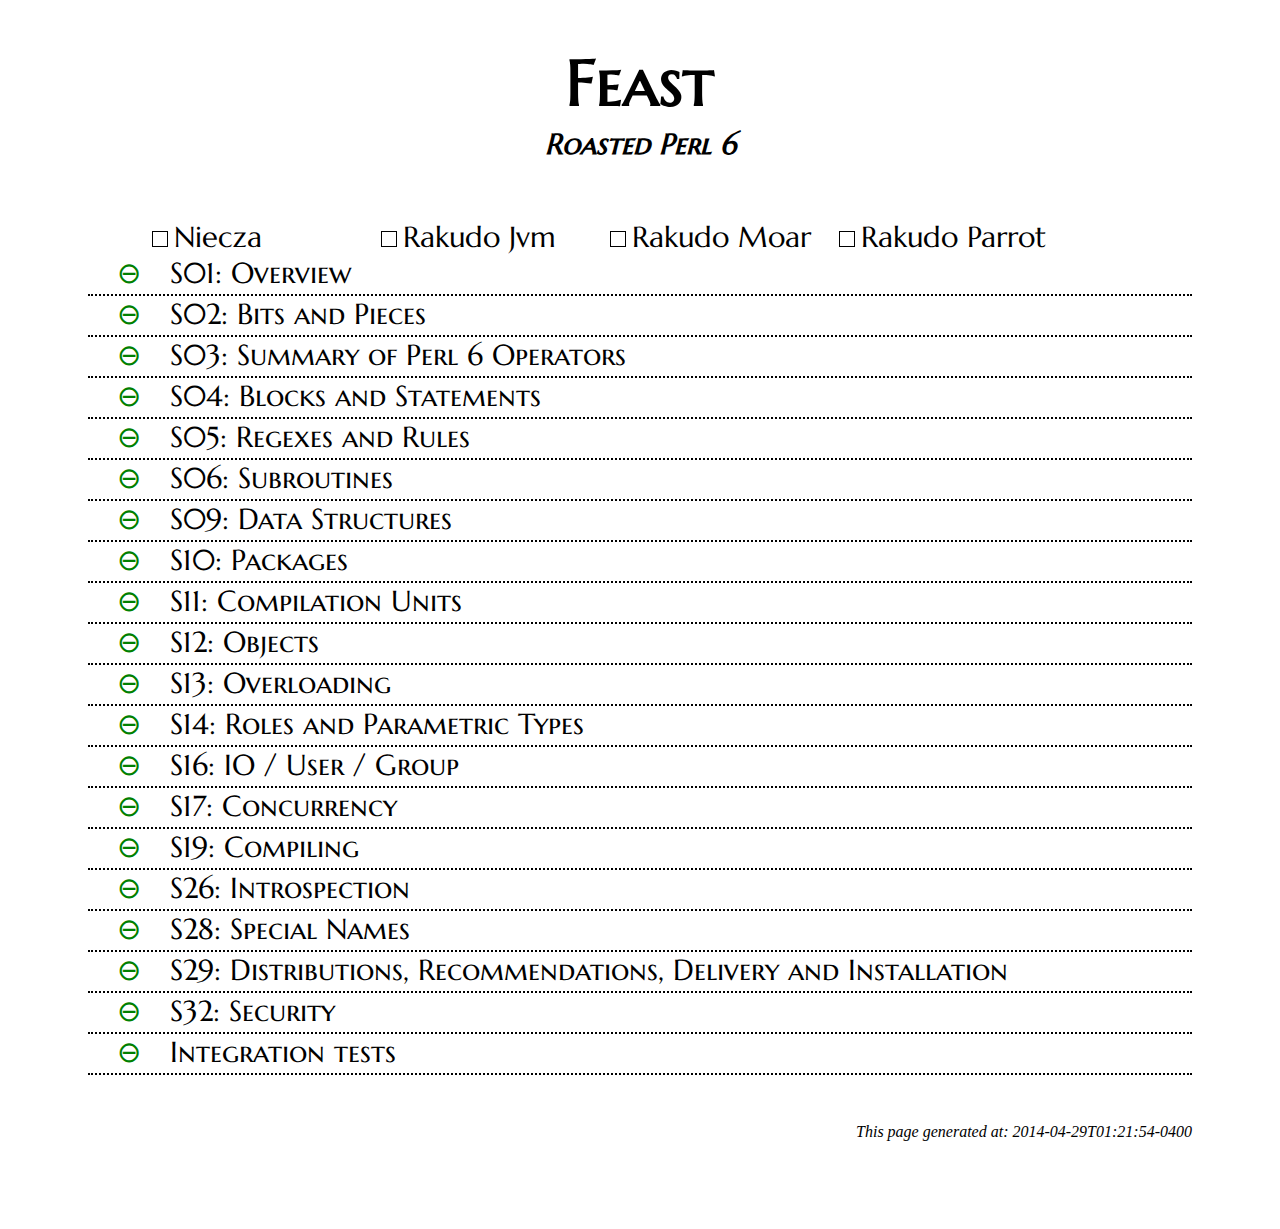
==== commit 95cbb74a: "Link to tests" ====
--- a/index.html
+++ b/index.html
@@ -25,7 +25,9 @@
 </div>
 <div class='synopsis off'><div class='desc off'>S01: Overview
 </div>
-<div class='file'><div class='desc'>Perl 5 Integration: <code>basic.t</code>
+<div class='file'><div class='desc'>Perl 5 Integration: <code><a href='https://github.com/perl6/roast/blob/master/S01-perl-5-integration/basic.t'>basic.t
+</a>
+</code>
 </div>
 <div class='fudge impl2_4'><div class='desc'>&ltunknown>
 </div><div class='test'>(20 skipped)
@@ -35,7 +37,9 @@
 </div>
 <div class='synopsis off'><div class='desc off'>S02: Bits and Pieces
 </div>
-<div class='file'><div class='desc'>Lexical Conventions: <code>comments.t</code>
+<div class='file'><div class='desc'>Lexical Conventions: <code><a href='https://github.com/perl6/roast/blob/master/S02-lexical-conventions/comments.t'>comments.t
+</a>
+</code>
 </div>
 <div class='fudge impl1'><div class='desc'>Possible runaway string
 </div><div class='test'>(3 skipped)
@@ -58,7 +62,9 @@
 </div>
 </div>
 </div>
-<div class='file'><div class='desc'>Lexical Conventions: <code>unicode.t</code>
+<div class='file'><div class='desc'>Lexical Conventions: <code><a href='https://github.com/perl6/roast/blob/master/S02-lexical-conventions/unicode.t'>unicode.t
+</a>
+</code>
 </div>
 <div class='fudge impl2_4'><div class='desc'>VOWEL SIGNs in identifiers
 </div><div class='test'>(2 skipped)
@@ -69,7 +75,9 @@
 </div>
 </div>
 </div>
-<div class='file'><div class='desc'>Lexical Conventions: <code>unspace.t</code>
+<div class='file'><div class='desc'>Lexical Conventions: <code><a href='https://github.com/perl6/roast/blob/master/S02-lexical-conventions/unspace.t'>unspace.t
+</a>
+</code>
 </div>
 <div class='fudge impl1'><div class='desc'>    86 tests aborted (missing ok/not ok)
 </div><div class='test'>(86 aborted)
@@ -96,14 +104,18 @@
 </div>
 </div>
 </div>
-<div class='file'><div class='desc'>Lists: <code>tree.t</code>
+<div class='file'><div class='desc'>Lists: <code><a href='https://github.com/perl6/roast/blob/master/S02-lists/tree.t'>tree.t
+</a>
+</code>
 </div>
 <div class='fudge impl2_4'><div class='desc'>Any.tree(*@list) NYI
 </div><div class='test'>(1 skipped)
 </div>
 </div>
 </div>
-<div class='file'><div class='desc'>Literals: <code>autoref.t</code>
+<div class='file'><div class='desc'>Literals: <code><a href='https://github.com/perl6/roast/blob/master/S02-literals/autoref.t'>autoref.t
+</a>
+</code>
 </div>
 <div class='fudge impl1'><div class='desc'>Cannot use value like Capture as a Number
 </div><div class='test'>(7 skipped)
@@ -114,7 +126,9 @@
 </div>
 </div>
 </div>
-<div class='file'><div class='desc'>Literals: <code>char-by-name.t</code>
+<div class='file'><div class='desc'>Literals: <code><a href='https://github.com/perl6/roast/blob/master/S02-literals/char-by-name.t'>char-by-name.t
+</a>
+</code>
 </div>
 <div class='fudge impl1'><div class='desc'>Unrecognized character name LINE FEED
 </div><div class='test'>(1 skipped)
@@ -129,28 +143,36 @@
 </div>
 </div>
 </div>
-<div class='file'><div class='desc'>Literals: <code>char-by-number.t</code>
+<div class='file'><div class='desc'>Literals: <code><a href='https://github.com/perl6/roast/blob/master/S02-literals/char-by-number.t'>char-by-number.t
+</a>
+</code>
 </div>
 <div class='fudge impl1_4'><div class='desc'>Detecting malformed escape sequences NYI
 </div><div class='test'>(4 todo)
 </div>
 </div>
 </div>
-<div class='file'><div class='desc'>Literals: <code>hash-interpolation.t</code>
+<div class='file'><div class='desc'>Literals: <code><a href='https://github.com/perl6/roast/blob/master/S02-literals/hash-interpolation.t'>hash-interpolation.t
+</a>
+</code>
 </div>
 <div class='fudge impl1'><div class='desc'>zen hash slice
 </div><div class='test'>(2 todo)
 </div>
 </div>
 </div>
-<div class='file'><div class='desc'>Literals: <code>listquote-whitespace.t</code>
+<div class='file'><div class='desc'>Literals: <code><a href='https://github.com/perl6/roast/blob/master/S02-literals/listquote-whitespace.t'>listquote-whitespace.t
+</a>
+</code>
 </div>
 <div class='fudge impl1_4'><div class='desc'>\xa0 should not be a separator for list quotes
 </div><div class='test'>(1 todo)
 </div>
 </div>
 </div>
-<div class='file'><div class='desc'>Literals: <code>listquote.t</code>
+<div class='file'><div class='desc'>Literals: <code><a href='https://github.com/perl6/roast/blob/master/S02-literals/listquote.t'>listquote.t
+</a>
+</code>
 </div>
 <div class='fudge impl1'><div class='desc'>Preceding context expects a term, but found infix , instead
 </div><div class='test'>(1 skipped)
@@ -173,7 +195,9 @@
 </div>
 </div>
 </div>
-<div class='file'><div class='desc'>Literals: <code>misc-interpolation.t</code>
+<div class='file'><div class='desc'>Literals: <code><a href='https://github.com/perl6/roast/blob/master/S02-literals/misc-interpolation.t'>misc-interpolation.t
+</a>
+</code>
 </div>
 <div class='fudge impl1'><div class='desc'>Action method escape:sym&lt&amp;> not yet implemented
 </div><div class='test'>(3 skipped)
@@ -184,14 +208,18 @@
 </div>
 </div>
 </div>
-<div class='file'><div class='desc'>Literals: <code>numeric.t</code>
+<div class='file'><div class='desc'>Literals: <code><a href='https://github.com/perl6/roast/blob/master/S02-literals/numeric.t'>numeric.t
+</a>
+</code>
 </div>
 <div class='fudge impl1'><div class='desc'>exactly rounded Str->Num without FatRat
 </div><div class='test'>(1 todo)
 </div>
 </div>
 </div>
-<div class='file'><div class='desc'>Literals: <code>pairs.t</code>
+<div class='file'><div class='desc'>Literals: <code><a href='https://github.com/perl6/roast/blob/master/S02-literals/pairs.t'>pairs.t
+</a>
+</code>
 </div>
 <div class='fudge impl1'><div class='desc'>Action method escape:sym&lt&amp;> not yet implemented
 </div><div class='test'>(1 skipped)
@@ -218,14 +246,18 @@
 </div>
 </div>
 </div>
-<div class='file'><div class='desc'>Literals: <code>quoting-unicode.t</code>
+<div class='file'><div class='desc'>Literals: <code><a href='https://github.com/perl6/roast/blob/master/S02-literals/quoting-unicode.t'>quoting-unicode.t
+</a>
+</code>
 </div>
 <div class='fudge impl1'><div class='desc'>Parse failure
 </div><div class='test'>(1 skipped)
 </div>
 </div>
 </div>
-<div class='file'><div class='desc'>Literals: <code>quoting.t</code>
+<div class='file'><div class='desc'>Literals: <code><a href='https://github.com/perl6/roast/blob/master/S02-literals/quoting.t'>quoting.t
+</a>
+</code>
 </div>
 <div class='fudge impl1'><div class='desc'>&amp; escape, zen slices
 </div><div class='test'>(9 skipped)
@@ -276,7 +308,9 @@
 </div>
 </div>
 </div>
-<div class='file'><div class='desc'>Literals: <code>radix.t</code>
+<div class='file'><div class='desc'>Literals: <code><a href='https://github.com/perl6/roast/blob/master/S02-literals/radix.t'>radix.t
+</a>
+</code>
 </div>
 <div class='fudge impl1'><div class='desc'>WTF?
 </div><div class='test'>(1 skipped)
@@ -299,21 +333,27 @@
 </div>
 </div>
 </div>
-<div class='file'><div class='desc'>Literals: <code>version.t</code>
+<div class='file'><div class='desc'>Literals: <code><a href='https://github.com/perl6/roast/blob/master/S02-literals/version.t'>version.t
+</a>
+</code>
 </div>
 <div class='fudge impl2_4'><div class='desc'>trailing zeroes fail
 </div><div class='test'>(3 todo)
 </div>
 </div>
 </div>
-<div class='file'><div class='desc'>Magicals: <code>config.t</code>
+<div class='file'><div class='desc'>Magicals: <code><a href='https://github.com/perl6/roast/blob/master/S02-magicals/config.t'>config.t
+</a>
+</code>
 </div>
 <div class='fudge impl2_4'><div class='desc'>unimpl $?OS
 </div><div class='test'>(2 skipped)
 </div>
 </div>
 </div>
-<div class='file'><div class='desc'>Magicals: <code>dollar-underscore.t</code>
+<div class='file'><div class='desc'>Magicals: <code><a href='https://github.com/perl6/roast/blob/master/S02-magicals/dollar-underscore.t'>dollar-underscore.t
+</a>
+</code>
 </div>
 <div class='fudge impl1'><div class='desc'>infinite loop
 </div><div class='test'>(1 skipped)
@@ -328,7 +368,9 @@
 </div>
 </div>
 </div>
-<div class='file'><div class='desc'>Magicals: <code>dollar_bang.t</code>
+<div class='file'><div class='desc'>Magicals: <code><a href='https://github.com/perl6/roast/blob/master/S02-magicals/dollar_bang.t'>dollar_bang.t
+</a>
+</code>
 </div>
 <div class='fudge impl1'><div class='desc'>undefine and Exception NYI
 </div><div class='test'>(7 skipped)
@@ -343,7 +385,9 @@
 </div>
 </div>
 </div>
-<div class='file'><div class='desc'>Magicals: <code>env.t</code>
+<div class='file'><div class='desc'>Magicals: <code><a href='https://github.com/perl6/roast/blob/master/S02-magicals/env.t'>env.t
+</a>
+</code>
 </div>
 <div class='fudge impl1'><div class='desc'>Action method statement_control:import not yet implemented
 </div><div class='test'>(1 skipped)
@@ -366,14 +410,18 @@
 </div>
 </div>
 </div>
-<div class='file'><div class='desc'>Magicals: <code>progname.t</code>
-</div>
-<div class='fudge impl1'><div class='desc'>
-</div><div class='test'>(1 todo)
-</div>
-</div>
-</div>
-<div class='file'><div class='desc'>Names Vars: <code>list_array_perl.t</code>
+<div class='file'><div class='desc'>Magicals: <code><a href='https://github.com/perl6/roast/blob/master/S02-magicals/progname.t'>progname.t
+</a>
+</code>
+</div>
+<div class='fudge impl1'><div class='desc'>
+</div><div class='test'>(1 todo)
+</div>
+</div>
+</div>
+<div class='file'><div class='desc'>Names Vars: <code><a href='https://github.com/perl6/roast/blob/master/S02-names-vars/list_array_perl.t'>list_array_perl.t
+</a>
+</code>
 </div>
 <div class='fudge impl1'><div class='desc'>hanging test
 </div><div class='test'>(1 skipped)
@@ -392,7 +440,9 @@
 </div>
 </div>
 </div>
-<div class='file'><div class='desc'>Names Vars: <code>names.t</code>
+<div class='file'><div class='desc'>Names Vars: <code><a href='https://github.com/perl6/roast/blob/master/S02-names-vars/names.t'>names.t
+</a>
+</code>
 </div>
 <div class='fudge impl1'><div class='desc'>Undeclared name: Terrain::
 </div><div class='test'>(7 skipped)
@@ -427,7 +477,9 @@
 </div>
 </div>
 </div>
-<div class='file'><div class='desc'>Names Vars: <code>perl.t</code>
+<div class='file'><div class='desc'>Names Vars: <code><a href='https://github.com/perl6/roast/blob/master/S02-names-vars/perl.t'>perl.t
+</a>
+</code>
 </div>
 <div class='fudge impl1'><div class='desc'>hanging test
 </div><div class='test'>(2 skipped)
@@ -454,7 +506,9 @@
 </div>
 </div>
 </div>
-<div class='file'><div class='desc'>Names Vars: <code>signature.t</code>
+<div class='file'><div class='desc'>Names Vars: <code><a href='https://github.com/perl6/roast/blob/master/S02-names-vars/signature.t'>signature.t
+</a>
+</code>
 </div>
 <div class='fudge impl2_4'><div class='desc'>eqv on signatures
 </div><div class='test'>(2 todo)
@@ -469,7 +523,9 @@
 </div>
 </div>
 </div>
-<div class='file'><div class='desc'>Names Vars: <code>variables-and-packages.t</code>
+<div class='file'><div class='desc'>Names Vars: <code><a href='https://github.com/perl6/roast/blob/master/S02-names-vars/variables-and-packages.t'>variables-and-packages.t
+</a>
+</code>
 </div>
 <div class='fudge impl1'><div class='desc'>Undeclared routine grtz
 </div><div class='test'>(3 skipped)
@@ -492,7 +548,9 @@
 </div>
 </div>
 </div>
-<div class='file'><div class='desc'>Names Vars: <code>varnames.t</code>
+<div class='file'><div class='desc'>Names Vars: <code><a href='https://github.com/perl6/roast/blob/master/S02-names-vars/varnames.t'>varnames.t
+</a>
+</code>
 </div>
 <div class='fudge impl1'><div class='desc'>
 </div><div class='test'>(2 todo)
@@ -511,7 +569,9 @@
 </div>
 </div>
 </div>
-<div class='file'><div class='desc'>Names: <code>bare-sigil.t</code>
+<div class='file'><div class='desc'>Names: <code><a href='https://github.com/perl6/roast/blob/master/S02-names/bare-sigil.t'>bare-sigil.t
+</a>
+</code>
 </div>
 <div class='fudge impl1'><div class='desc'>bare sigil % generates postcircumfix:&lt()> exception
 </div><div class='test'>(1 skipped)
@@ -522,14 +582,18 @@
 </div>
 </div>
 </div>
-<div class='file'><div class='desc'>Names: <code>caller.t</code>
+<div class='file'><div class='desc'>Names: <code><a href='https://github.com/perl6/roast/blob/master/S02-names/caller.t'>caller.t
+</a>
+</code>
 </div>
 <div class='fudge impl1'><div class='desc'>strictness
 </div><div class='test'>(1 todo)
 </div>
 </div>
 </div>
-<div class='file'><div class='desc'>Names: <code>our.t</code>
+<div class='file'><div class='desc'>Names: <code><a href='https://github.com/perl6/roast/blob/master/S02-names/our.t'>our.t
+</a>
+</code>
 </div>
 <div class='fudge impl2_4'><div class='desc'>Null PMC access in invoke()
 </div><div class='test'>(1 skipped)
@@ -540,7 +604,9 @@
 </div>
 </div>
 </div>
-<div class='file'><div class='desc'>Names: <code>pseudo.t</code>
+<div class='file'><div class='desc'>Names: <code><a href='https://github.com/perl6/roast/blob/master/S02-names/pseudo.t'>pseudo.t
+</a>
+</code>
 </div>
 <div class='fudge impl1'><div class='desc'>readonly
 </div><div class='test'>(2 skipped)
@@ -587,7 +653,9 @@
 </div>
 </div>
 </div>
-<div class='file'><div class='desc'>Names: <code>symbolic-deref.t</code>
+<div class='file'><div class='desc'>Names: <code><a href='https://github.com/perl6/roast/blob/master/S02-names/symbolic-deref.t'>symbolic-deref.t
+</a>
+</code>
 </div>
 <div class='fudge impl1'><div class='desc'>Object reference not set to an instance of an object
 </div><div class='test'>(5 skipped)
@@ -610,7 +678,9 @@
 </div>
 </div>
 </div>
-<div class='file'><div class='desc'>Types: <code>anon_block.t</code>
+<div class='file'><div class='desc'>Types: <code><a href='https://github.com/perl6/roast/blob/master/S02-types/anon_block.t'>anon_block.t
+</a>
+</code>
 </div>
 <div class='fudge impl1'><div class='desc'>No candidates for dispatch to mone
 </div><div class='test'>(4 skipped)
@@ -629,7 +699,9 @@
 </div>
 </div>
 </div>
-<div class='file'><div class='desc'>Types: <code>array.t</code>
+<div class='file'><div class='desc'>Types: <code><a href='https://github.com/perl6/roast/blob/master/S02-types/array.t'>array.t
+</a>
+</code>
 </div>
 <div class='fudge impl1'><div class='desc'>Zen slices
 </div><div class='test'>(1 skipped)
@@ -676,7 +748,9 @@
 </div>
 </div>
 </div>
-<div class='file'><div class='desc'>Types: <code>array_extending.t</code>
+<div class='file'><div class='desc'>Types: <code><a href='https://github.com/perl6/roast/blob/master/S02-types/array_extending.t'>array_extending.t
+</a>
+</code>
 </div>
 <div class='fudge impl1'><div class='desc'>Unable to resolve method exists in class Array
 </div><div class='test'>(5 skipped)
@@ -687,7 +761,9 @@
 </div>
 </div>
 </div>
-<div class='file'><div class='desc'>Types: <code>assigning-refs.t</code>
+<div class='file'><div class='desc'>Types: <code><a href='https://github.com/perl6/roast/blob/master/S02-types/assigning-refs.t'>assigning-refs.t
+</a>
+</code>
 </div>
 <div class='fudge impl1'><div class='desc'>
 </div><div class='test'>(3 todo)
@@ -698,7 +774,9 @@
 </div>
 </div>
 </div>
-<div class='file'><div class='desc'>Types: <code>autovivification.t</code>
+<div class='file'><div class='desc'>Types: <code><a href='https://github.com/perl6/roast/blob/master/S02-types/autovivification.t'>autovivification.t
+</a>
+</code>
 </div>
 <div class='fudge impl1'><div class='desc'>Unable to resolve method push in type Any
 </div><div class='test'>(5 skipped)
@@ -709,7 +787,9 @@
 </div>
 </div>
 </div>
-<div class='file'><div class='desc'>Types: <code>bag.t</code>
+<div class='file'><div class='desc'>Types: <code><a href='https://github.com/perl6/roast/blob/master/S02-types/bag.t'>bag.t
+</a>
+</code>
 </div>
 <div class='fudge impl1'><div class='desc'>BagHash
 </div><div class='test'>(2 skipped)
@@ -764,7 +844,9 @@
 </div>
 </div>
 </div>
-<div class='file'><div class='desc'>Types: <code>baghash.t</code>
+<div class='file'><div class='desc'>Types: <code><a href='https://github.com/perl6/roast/blob/master/S02-types/baghash.t'>baghash.t
+</a>
+</code>
 </div>
 <div class='fudge impl1'><div class='desc'>Non-Str keys NYI
 </div><div class='test'>(3 skipped)
@@ -807,7 +889,9 @@
 </div>
 </div>
 </div>
-<div class='file'><div class='desc'>Types: <code>bool.t</code>
+<div class='file'><div class='desc'>Types: <code><a href='https://github.com/perl6/roast/blob/master/S02-types/bool.t'>bool.t
+</a>
+</code>
 </div>
 <div class='fudge impl4'><div class='desc'>     2 tests aborted (missing ok/not ok)
 </div><div class='test'>(2 aborted)
@@ -818,7 +902,9 @@
 </div>
 </div>
 </div>
-<div class='file'><div class='desc'>Types: <code>capture.t</code>
+<div class='file'><div class='desc'>Types: <code><a href='https://github.com/perl6/roast/blob/master/S02-types/capture.t'>capture.t
+</a>
+</code>
 </div>
 <div class='fudge impl2_4'><div class='desc'>nom regression
 </div><div class='test'>(1 skipped)
@@ -829,7 +915,9 @@
 </div>
 </div>
 </div>
-<div class='file'><div class='desc'>Types: <code>catch_type_cast_mismatch.t</code>
+<div class='file'><div class='desc'>Types: <code><a href='https://github.com/perl6/roast/blob/master/S02-types/catch_type_cast_mismatch.t'>catch_type_cast_mismatch.t
+</a>
+</code>
 </div>
 <div class='fudge impl1'><div class='desc'>Failure NYI
 </div><div class='test'>(1 skipped)
@@ -844,7 +932,9 @@
 </div>
 </div>
 </div>
-<div class='file'><div class='desc'>Types: <code>declare.t</code>
+<div class='file'><div class='desc'>Types: <code><a href='https://github.com/perl6/roast/blob/master/S02-types/declare.t'>declare.t
+</a>
+</code>
 </div>
 <div class='fudge impl1_4'><div class='desc'>Comparator not implemented
 </div><div class='test'>(1 skipped)
@@ -1027,7 +1117,9 @@
 </div>
 </div>
 </div>
-<div class='file'><div class='desc'>Types: <code>deprecations.t</code>
+<div class='file'><div class='desc'>Types: <code><a href='https://github.com/perl6/roast/blob/master/S02-types/deprecations.t'>deprecations.t
+</a>
+</code>
 </div>
 <div class='fudge impl2'><div class='desc'>tracebacks in deprecations
 </div><div class='test'>(29 skipped)
@@ -1042,7 +1134,9 @@
 </div>
 </div>
 </div>
-<div class='file'><div class='desc'>Types: <code>hash.t</code>
+<div class='file'><div class='desc'>Types: <code><a href='https://github.com/perl6/roast/blob/master/S02-types/hash.t'>hash.t
+</a>
+</code>
 </div>
 <div class='fudge impl1'><div class='desc'>Excess arguments to Hash.new, unused named a
 </div><div class='test'>(1 skipped)
@@ -1061,14 +1155,18 @@
 </div>
 </div>
 </div>
-<div class='file'><div class='desc'>Types: <code>hash_ref.t</code>
+<div class='file'><div class='desc'>Types: <code><a href='https://github.com/perl6/roast/blob/master/S02-types/hash_ref.t'>hash_ref.t
+</a>
+</code>
 </div>
 <div class='fudge impl1'><div class='desc'>
 </div><div class='test'>(4 todo)
 </div>
 </div>
 </div>
-<div class='file'><div class='desc'>Types: <code>infinity.t</code>
+<div class='file'><div class='desc'>Types: <code><a href='https://github.com/perl6/roast/blob/master/S02-types/infinity.t'>infinity.t
+</a>
+</code>
 </div>
 <div class='fudge impl2_4'><div class='desc'>integer Inf
 </div><div class='test'>(4 skipped)
@@ -1079,7 +1177,9 @@
 </div>
 </div>
 </div>
-<div class='file'><div class='desc'>Types: <code>isDEPRECATED.t</code>
+<div class='file'><div class='desc'>Types: <code><a href='https://github.com/perl6/roast/blob/master/S02-types/isDEPRECATED.t'>isDEPRECATED.t
+</a>
+</code>
 </div>
 <div class='fudge impl2'><div class='desc'>tracebacks in deprecations
 </div><div class='test'>(2 todo)
@@ -1090,7 +1190,9 @@
 </div>
 </div>
 </div>
-<div class='file'><div class='desc'>Types: <code>lists.t</code>
+<div class='file'><div class='desc'>Types: <code><a href='https://github.com/perl6/roast/blob/master/S02-types/lists.t'>lists.t
+</a>
+</code>
 </div>
 <div class='fudge impl1'><div class='desc'>loops
 </div><div class='test'>(1 skipped)
@@ -1113,7 +1215,9 @@
 </div>
 </div>
 </div>
-<div class='file'><div class='desc'>Types: <code>mix.t</code>
+<div class='file'><div class='desc'>Types: <code><a href='https://github.com/perl6/roast/blob/master/S02-types/mix.t'>mix.t
+</a>
+</code>
 </div>
 <div class='fudge impl2_4'><div class='desc'>No longer Iterable
 </div><div class='test'>(3 skipped)
@@ -1128,7 +1232,9 @@
 </div>
 </div>
 </div>
-<div class='file'><div class='desc'>Types: <code>mixed_multi_dimensional.t</code>
+<div class='file'><div class='desc'>Types: <code><a href='https://github.com/perl6/roast/blob/master/S02-types/mixed_multi_dimensional.t'>mixed_multi_dimensional.t
+</a>
+</code>
 </div>
 <div class='fudge impl1'><div class='desc'>Cannot use hash access on an object of type Pair
 </div><div class='test'>(8 skipped)
@@ -1151,7 +1257,9 @@
 </div>
 </div>
 </div>
-<div class='file'><div class='desc'>Types: <code>mixhash.t</code>
+<div class='file'><div class='desc'>Types: <code><a href='https://github.com/perl6/roast/blob/master/S02-types/mixhash.t'>mixhash.t
+</a>
+</code>
 </div>
 <div class='fudge impl2_4'><div class='desc'>'is ObjectType' NYI
 </div><div class='test'>(21 skipped)
@@ -1174,7 +1282,9 @@
 </div>
 </div>
 </div>
-<div class='file'><div class='desc'>Types: <code>multi_dimensional_array.t</code>
+<div class='file'><div class='desc'>Types: <code><a href='https://github.com/perl6/roast/blob/master/S02-types/multi_dimensional_array.t'>multi_dimensional_array.t
+</a>
+</code>
 </div>
 <div class='fudge impl2_4'><div class='desc'>Parse Error: Statement not terminated properly
 </div><div class='test'>(10 skipped)
@@ -1185,7 +1295,9 @@
 </div>
 </div>
 </div>
-<div class='file'><div class='desc'>Types: <code>nan.t</code>
+<div class='file'><div class='desc'>Types: <code><a href='https://github.com/perl6/roast/blob/master/S02-types/nan.t'>nan.t
+</a>
+</code>
 </div>
 <div class='fudge impl1'><div class='desc'>Nominal type check failed for scalar store; got Num, needed Int or subtype
 </div><div class='test'>(1 skipped)
@@ -1204,21 +1316,27 @@
 </div>
 </div>
 </div>
-<div class='file'><div class='desc'>Types: <code>native.t</code>
+<div class='file'><div class='desc'>Types: <code><a href='https://github.com/perl6/roast/blob/master/S02-types/native.t'>native.t
+</a>
+</code>
 </div>
 <div class='fudge impl2_4'><div class='desc'>RT 102416
 </div><div class='test'>(2 skipped)
 </div>
 </div>
 </div>
-<div class='file'><div class='desc'>Types: <code>nested_arrays.t</code>
-</div>
-<div class='fudge impl1'><div class='desc'>
-</div><div class='test'>(1 todo)
-</div>
-</div>
-</div>
-<div class='file'><div class='desc'>Types: <code>nil.t</code>
+<div class='file'><div class='desc'>Types: <code><a href='https://github.com/perl6/roast/blob/master/S02-types/nested_arrays.t'>nested_arrays.t
+</a>
+</code>
+</div>
+<div class='fudge impl1'><div class='desc'>
+</div><div class='test'>(1 todo)
+</div>
+</div>
+</div>
+<div class='file'><div class='desc'>Types: <code><a href='https://github.com/perl6/roast/blob/master/S02-types/nil.t'>nil.t
+</a>
+</code>
 </div>
 <div class='fudge impl2_4'><div class='desc'>triage
 </div><div class='test'>(1 skipped)
@@ -1229,7 +1347,9 @@
 </div>
 </div>
 </div>
-<div class='file'><div class='desc'>Types: <code>pair.t</code>
+<div class='file'><div class='desc'>Types: <code><a href='https://github.com/perl6/roast/blob/master/S02-types/pair.t'>pair.t
+</a>
+</code>
 </div>
 <div class='fudge impl1'><div class='desc'>eqv NYI for Pair
 </div><div class='test'>(1 skipped)
@@ -1256,7 +1376,9 @@
 </div>
 </div>
 </div>
-<div class='file'><div class='desc'>Types: <code>parcel.t</code>
+<div class='file'><div class='desc'>Types: <code><a href='https://github.com/perl6/roast/blob/master/S02-types/parcel.t'>parcel.t
+</a>
+</code>
 </div>
 <div class='fudge impl1'><div class='desc'>.Parcel NYI
 </div><div class='test'>(3 skipped)
@@ -1267,7 +1389,9 @@
 </div>
 </div>
 </div>
-<div class='file'><div class='desc'>Types: <code>range.t</code>
+<div class='file'><div class='desc'>Types: <code><a href='https://github.com/perl6/roast/blob/master/S02-types/range.t'>range.t
+</a>
+</code>
 </div>
 <div class='fudge impl1'><div class='desc'>Unable to resolve method reverse in class Range
 </div><div class='test'>(2 skipped)
@@ -1282,7 +1406,9 @@
 </div>
 </div>
 </div>
-<div class='file'><div class='desc'>Types: <code>set.t</code>
+<div class='file'><div class='desc'>Types: <code><a href='https://github.com/perl6/roast/blob/master/S02-types/set.t'>set.t
+</a>
+</code>
 </div>
 <div class='fudge impl1'><div class='desc'>.grabpairs NYI
 </div><div class='test'>(1 skipped)
@@ -1345,7 +1471,9 @@
 </div>
 </div>
 </div>
-<div class='file'><div class='desc'>Types: <code>sethash.t</code>
+<div class='file'><div class='desc'>Types: <code><a href='https://github.com/perl6/roast/blob/master/S02-types/sethash.t'>sethash.t
+</a>
+</code>
 </div>
 <div class='fudge impl1'><div class='desc'>is SetHash doesn't work yet
 </div><div class='test'>(10 skipped)
@@ -1388,7 +1516,9 @@
 </div>
 </div>
 </div>
-<div class='file'><div class='desc'>Types: <code>sigils-and-types.t</code>
+<div class='file'><div class='desc'>Types: <code><a href='https://github.com/perl6/roast/blob/master/S02-types/sigils-and-types.t'>sigils-and-types.t
+</a>
+</code>
 </div>
 <div class='fudge impl1'><div class='desc'>Undeclared name Buf
 </div><div class='test'>(1 skipped)
@@ -1415,7 +1545,9 @@
 </div>
 </div>
 </div>
-<div class='file'><div class='desc'>Types: <code>subset.t</code>
+<div class='file'><div class='desc'>Types: <code><a href='https://github.com/perl6/roast/blob/master/S02-types/subset.t'>subset.t
+</a>
+</code>
 </div>
 <div class='fudge impl1'><div class='desc'>Methods must be used in some kind of package
 </div><div class='test'>(1 skipped)
@@ -1434,7 +1566,9 @@
 </div>
 </div>
 </div>
-<div class='file'><div class='desc'>Types: <code>type.t</code>
+<div class='file'><div class='desc'>Types: <code><a href='https://github.com/perl6/roast/blob/master/S02-types/type.t'>type.t
+</a>
+</code>
 </div>
 <div class='fudge impl1'><div class='desc'>native types (noauto)
 </div><div class='test'>(6 skipped)
@@ -1453,14 +1587,18 @@
 </div>
 </div>
 </div>
-<div class='file'><div class='desc'>Types: <code>undefined-types.t</code>
+<div class='file'><div class='desc'>Types: <code><a href='https://github.com/perl6/roast/blob/master/S02-types/undefined-types.t'>undefined-types.t
+</a>
+</code>
 </div>
 <div class='fudge impl2_4'><div class='desc'>.clone doesn't copy typedness
 </div><div class='test'>(4 todo)
 </div>
 </div>
 </div>
-<div class='file'><div class='desc'>Types: <code>unicode.t</code>
+<div class='file'><div class='desc'>Types: <code><a href='https://github.com/perl6/roast/blob/master/S02-types/unicode.t'>unicode.t
+</a>
+</code>
 </div>
 <div class='fudge impl2_4'><div class='desc'>graphs NYI
 </div><div class='test'>(2 skipped)
@@ -1475,7 +1613,9 @@
 </div>
 </div>
 </div>
-<div class='file'><div class='desc'>Types: <code>whatever.t</code>
+<div class='file'><div class='desc'>Types: <code><a href='https://github.com/perl6/roast/blob/master/S02-types/whatever.t'>whatever.t
+</a>
+</code>
 </div>
 <div class='fudge impl1'><div class='desc'>Undeclared routine
 </div><div class='test'>(1 skipped)
@@ -1505,7 +1645,9 @@
 </div>
 <div class='synopsis off'><div class='desc off'>S03: Summary of Perl 6 Operators
 </div>
-<div class='file'><div class='desc'>Binding: <code>arrays.t</code>
+<div class='file'><div class='desc'>Binding: <code><a href='https://github.com/perl6/roast/blob/master/S03-binding/arrays.t'>arrays.t
+</a>
+</code>
 </div>
 <div class='fudge impl1'><div class='desc'>:delete
 </div><div class='test'>(5 skipped)
@@ -1520,28 +1662,36 @@
 </div>
 </div>
 </div>
-<div class='file'><div class='desc'>Binding: <code>attributes.t</code>
+<div class='file'><div class='desc'>Binding: <code><a href='https://github.com/perl6/roast/blob/master/S03-binding/attributes.t'>attributes.t
+</a>
+</code>
 </div>
 <div class='fudge impl2_4'><div class='desc'>class attributes
 </div><div class='test'>(3 skipped)
 </div>
 </div>
 </div>
-<div class='file'><div class='desc'>Binding: <code>hashes.t</code>
+<div class='file'><div class='desc'>Binding: <code><a href='https://github.com/perl6/roast/blob/master/S03-binding/hashes.t'>hashes.t
+</a>
+</code>
 </div>
 <div class='fudge impl2_4'><div class='desc'>without fudging 1 rakudo test, the whole file fails?
 </div><div class='test'>(1 skipped)
 </div>
 </div>
 </div>
-<div class='file'><div class='desc'>Binding: <code>nested.t</code>
+<div class='file'><div class='desc'>Binding: <code><a href='https://github.com/perl6/roast/blob/master/S03-binding/nested.t'>nested.t
+</a>
+</code>
 </div>
 <div class='fudge impl1'><div class='desc'>is parcel - https://github.com/sorear/niecza/issues/177
 </div><div class='test'>(8 skipped)
 </div>
 </div>
 </div>
-<div class='file'><div class='desc'>Binding: <code>ro.t</code>
+<div class='file'><div class='desc'>Binding: <code><a href='https://github.com/perl6/roast/blob/master/S03-binding/ro.t'>ro.t
+</a>
+</code>
 </div>
 <div class='fudge impl1'><div class='desc'>
 </div><div class='test'>(4 todo)
@@ -1556,7 +1706,9 @@
 </div>
 </div>
 </div>
-<div class='file'><div class='desc'>Binding: <code>scalars.t</code>
+<div class='file'><div class='desc'>Binding: <code><a href='https://github.com/perl6/roast/blob/master/S03-binding/scalars.t'>scalars.t
+</a>
+</code>
 </div>
 <div class='fudge impl1'><div class='desc'>CALLER::
 </div><div class='test'>(1 skipped)
@@ -1583,7 +1735,9 @@
 </div>
 </div>
 </div>
-<div class='file'><div class='desc'>Feeds: <code>basic.t</code>
+<div class='file'><div class='desc'>Feeds: <code><a href='https://github.com/perl6/roast/blob/master/S03-feeds/basic.t'>basic.t
+</a>
+</code>
 </div>
 <div class='fudge impl2_4'><div class='desc'>double-ended feeds
 </div><div class='test'>(4 skipped)
@@ -1610,14 +1764,18 @@
 </div>
 </div>
 </div>
-<div class='file'><div class='desc'>Junctions: <code>autothreading.t</code>
+<div class='file'><div class='desc'>Junctions: <code><a href='https://github.com/perl6/roast/blob/master/S03-junctions/autothreading.t'>autothreading.t
+</a>
+</code>
 </div>
 <div class='fudge impl1'><div class='desc'>interferes hard with inlining
 </div><div class='test'>(1 skipped)
 </div>
 </div>
 </div>
-<div class='file'><div class='desc'>Junctions: <code>boolean-context.t</code>
+<div class='file'><div class='desc'>Junctions: <code><a href='https://github.com/perl6/roast/blob/master/S03-junctions/boolean-context.t'>boolean-context.t
+</a>
+</code>
 </div>
 <div class='fudge impl1'><div class='desc'>Difficulties overloading | and &amp;
 </div><div class='test'>(2 todo)
@@ -1628,7 +1786,9 @@
 </div>
 </div>
 </div>
-<div class='file'><div class='desc'>Junctions: <code>misc.t</code>
+<div class='file'><div class='desc'>Junctions: <code><a href='https://github.com/perl6/roast/blob/master/S03-junctions/misc.t'>misc.t
+</a>
+</code>
 </div>
 <div class='fudge impl1'><div class='desc'>Impossible test: === takes Any
 </div><div class='test'>(4 skipped)
@@ -1651,7 +1811,9 @@
 </div>
 </div>
 </div>
-<div class='file'><div class='desc'>Metaops: <code>cross.t</code>
+<div class='file'><div class='desc'>Metaops: <code><a href='https://github.com/perl6/roast/blob/master/S03-metaops/cross.t'>cross.t
+</a>
+</code>
 </div>
 <div class='fudge impl1'><div class='desc'>Unable to resolve method slice in class List
 </div><div class='test'>(1 skipped)
@@ -1662,7 +1824,9 @@
 </div>
 </div>
 </div>
-<div class='file'><div class='desc'>Metaops: <code>eager-hyper.t</code>
+<div class='file'><div class='desc'>Metaops: <code><a href='https://github.com/perl6/roast/blob/master/S03-metaops/eager-hyper.t'>eager-hyper.t
+</a>
+</code>
 </div>
 <div class='fudge impl2_4'><div class='desc'>hyper prefix NYI
 </div><div class='test'>(2 skipped)
@@ -1673,7 +1837,9 @@
 </div>
 </div>
 </div>
-<div class='file'><div class='desc'>Metaops: <code>hyper.t</code>
+<div class='file'><div class='desc'>Metaops: <code><a href='https://github.com/perl6/roast/blob/master/S03-metaops/hyper.t'>hyper.t
+</a>
+</code>
 </div>
 <div class='fudge impl1'><div class='desc'>   203 tests aborted (missing ok/not ok)
 </div><div class='test'>(203 aborted)
@@ -1700,7 +1866,9 @@
 </div>
 </div>
 </div>
-<div class='file'><div class='desc'>Metaops: <code>reduce.t</code>
+<div class='file'><div class='desc'>Metaops: <code><a href='https://github.com/perl6/roast/blob/master/S03-metaops/reduce.t'>reduce.t
+</a>
+</code>
 </div>
 <div class='fudge impl1'><div class='desc'>[macro]
 </div><div class='test'>(9 skipped)
@@ -1779,7 +1947,9 @@
 </div>
 </div>
 </div>
-<div class='file'><div class='desc'>Metaops: <code>zip.t</code>
+<div class='file'><div class='desc'>Metaops: <code><a href='https://github.com/perl6/roast/blob/master/S03-metaops/zip.t'>zip.t
+</a>
+</code>
 </div>
 <div class='fudge impl1'><div class='desc'>Unable to resolve method munch in class List
 </div><div class='test'>(1 skipped)
@@ -1806,7 +1976,9 @@
 </div>
 </div>
 </div>
-<div class='file'><div class='desc'>Operators: <code>adverbial-modifiers.t</code>
+<div class='file'><div class='desc'>Operators: <code><a href='https://github.com/perl6/roast/blob/master/S03-operators/adverbial-modifiers.t'>adverbial-modifiers.t
+</a>
+</code>
 </div>
 <div class='fudge impl1'><div class='desc'>Multi colonpair syntax not yet understood
 </div><div class='test'>(5 skipped)
@@ -1817,7 +1989,9 @@
 </div>
 </div>
 </div>
-<div class='file'><div class='desc'>Operators: <code>also.t</code>
+<div class='file'><div class='desc'>Operators: <code><a href='https://github.com/perl6/roast/blob/master/S03-operators/also.t'>also.t
+</a>
+</code>
 </div>
 <div class='fudge impl1'><div class='desc'>Excess arguments to CORE seqop, used 3 of 4 positionals
 </div><div class='test'>(1 skipped)
@@ -1832,14 +2006,18 @@
 </div>
 </div>
 </div>
-<div class='file'><div class='desc'>Operators: <code>arith.t</code>
+<div class='file'><div class='desc'>Operators: <code><a href='https://github.com/perl6/roast/blob/master/S03-operators/arith.t'>arith.t
+</a>
+</code>
 </div>
 <div class='fudge impl1'><div class='desc'>No agreement over correct behavior here -- above web page not helpful!
 </div><div class='test'>(1 todo)
 </div>
 </div>
 </div>
-<div class='file'><div class='desc'>Operators: <code>assign.t</code>
+<div class='file'><div class='desc'>Operators: <code><a href='https://github.com/perl6/roast/blob/master/S03-operators/assign.t'>assign.t
+</a>
+</code>
 </div>
 <div class='fudge impl1'><div class='desc'>No ^^ yet
 </div><div class='test'>(5 skipped)
@@ -1934,7 +2112,9 @@
 </div>
 </div>
 </div>
-<div class='file'><div class='desc'>Operators: <code>autoincrement-range.t</code>
+<div class='file'><div class='desc'>Operators: <code><a href='https://github.com/perl6/roast/blob/master/S03-operators/autoincrement-range.t'>autoincrement-range.t
+</a>
+</code>
 </div>
 <div class='fudge impl1'><div class='desc'>Failure NYI
 </div><div class='test'>(5 skipped)
@@ -1977,35 +2157,45 @@
 </div>
 </div>
 </div>
-<div class='file'><div class='desc'>Operators: <code>autoincrement.t</code>
+<div class='file'><div class='desc'>Operators: <code><a href='https://github.com/perl6/roast/blob/master/S03-operators/autoincrement.t'>autoincrement.t
+</a>
+</code>
 </div>
 <div class='fudge impl1'><div class='desc'>Failure NYI
 </div><div class='test'>(1 skipped)
 </div>
 </div>
 </div>
-<div class='file'><div class='desc'>Operators: <code>autovivification.t</code>
+<div class='file'><div class='desc'>Operators: <code><a href='https://github.com/perl6/roast/blob/master/S03-operators/autovivification.t'>autovivification.t
+</a>
+</code>
 </div>
 <div class='fudge impl1'><div class='desc'>
 </div><div class='test'>(9 todo)
 </div>
 </div>
 </div>
-<div class='file'><div class='desc'>Operators: <code>bag.t</code>
+<div class='file'><div class='desc'>Operators: <code><a href='https://github.com/perl6/roast/blob/master/S03-operators/bag.t'>bag.t
+</a>
+</code>
 </div>
 <div class='fudge impl2_4'><div class='desc'>Reduction and bag operators
 </div><div class='test'>(16 skipped)
 </div>
 </div>
 </div>
-<div class='file'><div class='desc'>Operators: <code>bit.t</code>
+<div class='file'><div class='desc'>Operators: <code><a href='https://github.com/perl6/roast/blob/master/S03-operators/bit.t'>bit.t
+</a>
+</code>
 </div>
 <div class='fudge impl1'><div class='desc'>string bitops
 </div><div class='test'>(11 skipped)
 </div>
 </div>
 </div>
-<div class='file'><div class='desc'>Operators: <code>boolean-bitwise.t</code>
+<div class='file'><div class='desc'>Operators: <code><a href='https://github.com/perl6/roast/blob/master/S03-operators/boolean-bitwise.t'>boolean-bitwise.t
+</a>
+</code>
 </div>
 <div class='fudge impl1'><div class='desc'>No value for parameter $a in CORE infix:&lt?&amp;>
 </div><div class='test'>(2 skipped)
@@ -2036,7 +2226,9 @@
 </div>
 </div>
 </div>
-<div class='file'><div class='desc'>Operators: <code>context-forcers.t</code>
+<div class='file'><div class='desc'>Operators: <code><a href='https://github.com/perl6/roast/blob/master/S03-operators/context-forcers.t'>context-forcers.t
+</a>
+</code>
 </div>
 <div class='fudge impl1'><div class='desc'>Failure NYI
 </div><div class='test'>(4 skipped)
@@ -2067,7 +2259,9 @@
 </div>
 </div>
 </div>
-<div class='file'><div class='desc'>Operators: <code>context.t</code>
+<div class='file'><div class='desc'>Operators: <code><a href='https://github.com/perl6/roast/blob/master/S03-operators/context.t'>context.t
+</a>
+</code>
 </div>
 <div class='fudge impl1'><div class='desc'>Invalid hard reference syntax
 </div><div class='test'>(1 skipped)
@@ -2078,7 +2272,9 @@
 </div>
 </div>
 </div>
-<div class='file'><div class='desc'>Operators: <code>equality.t</code>
+<div class='file'><div class='desc'>Operators: <code><a href='https://github.com/perl6/roast/blob/master/S03-operators/equality.t'>equality.t
+</a>
+</code>
 </div>
 <div class='fudge impl1'><div class='desc'>No value for parameter $r in CORE infix:&lt==>
 </div><div class='test'>(1 skipped)
@@ -2097,7 +2293,9 @@
 </div>
 </div>
 </div>
-<div class='file'><div class='desc'>Operators: <code>eqv.t</code>
+<div class='file'><div class='desc'>Operators: <code><a href='https://github.com/perl6/roast/blob/master/S03-operators/eqv.t'>eqv.t
+</a>
+</code>
 </div>
 <div class='fudge impl1'><div class='desc'>Cannot use value like Block as a number
 </div><div class='test'>(4 skipped)
@@ -2124,14 +2322,18 @@
 </div>
 </div>
 </div>
-<div class='file'><div class='desc'>Operators: <code>flip-flop.t</code>
+<div class='file'><div class='desc'>Operators: <code><a href='https://github.com/perl6/roast/blob/master/S03-operators/flip-flop.t'>flip-flop.t
+</a>
+</code>
 </div>
 <div class='fudge impl2_4'><div class='desc'>dubious scoping?
 </div><div class='test'>(2 skipped)
 </div>
 </div>
 </div>
-<div class='file'><div class='desc'>Operators: <code>identity.t</code>
+<div class='file'><div class='desc'>Operators: <code><a href='https://github.com/perl6/roast/blob/master/S03-operators/identity.t'>identity.t
+</a>
+</code>
 </div>
 <div class='fudge impl1'><div class='desc'>Failure NYI
 </div><div class='test'>(4 skipped)
@@ -2146,14 +2348,18 @@
 </div>
 </div>
 </div>
-<div class='file'><div class='desc'>Operators: <code>increment.t</code>
+<div class='file'><div class='desc'>Operators: <code><a href='https://github.com/perl6/roast/blob/master/S03-operators/increment.t'>increment.t
+</a>
+</code>
 </div>
 <div class='fudge impl1'><div class='desc'>Works fine in niecza...
 </div><div class='test'>(1 todo)
 </div>
 </div>
 </div>
-<div class='file'><div class='desc'>Operators: <code>inplace.t</code>
+<div class='file'><div class='desc'>Operators: <code><a href='https://github.com/perl6/roast/blob/master/S03-operators/inplace.t'>inplace.t
+</a>
+</code>
 </div>
 <div class='fudge impl1'><div class='desc'>sort is not a stable sort on all platforms
 </div><div class='test'>(2 todo)
@@ -2164,14 +2370,18 @@
 </div>
 </div>
 </div>
-<div class='file'><div class='desc'>Operators: <code>is-divisible-by.t</code>
+<div class='file'><div class='desc'>Operators: <code><a href='https://github.com/perl6/roast/blob/master/S03-operators/is-divisible-by.t'>is-divisible-by.t
+</a>
+</code>
 </div>
 <div class='fudge impl2_4'><div class='desc'>not sure why this doesn't fire
 </div><div class='test'>(1 todo)
 </div>
 </div>
 </div>
-<div class='file'><div class='desc'>Operators: <code>minmax.t</code>
+<div class='file'><div class='desc'>Operators: <code><a href='https://github.com/perl6/roast/blob/master/S03-operators/minmax.t'>minmax.t
+</a>
+</code>
 </div>
 <div class='fudge impl1'><div class='desc'>
 </div><div class='test'>(5 todo)
@@ -2186,7 +2396,9 @@
 </div>
 </div>
 </div>
-<div class='file'><div class='desc'>Operators: <code>misc.t</code>
+<div class='file'><div class='desc'>Operators: <code><a href='https://github.com/perl6/roast/blob/master/S03-operators/misc.t'>misc.t
+</a>
+</code>
 </div>
 <div class='fudge impl1'><div class='desc'>
 </div><div class='test'>(1 todo)
@@ -2197,14 +2409,18 @@
 </div>
 </div>
 </div>
-<div class='file'><div class='desc'>Operators: <code>names.t</code>
-</div>
-<div class='fudge impl1'><div class='desc'>
-</div><div class='test'>(2 todo)
-</div>
-</div>
-</div>
-<div class='file'><div class='desc'>Operators: <code>nesting.t</code>
+<div class='file'><div class='desc'>Operators: <code><a href='https://github.com/perl6/roast/blob/master/S03-operators/names.t'>names.t
+</a>
+</code>
+</div>
+<div class='fudge impl1'><div class='desc'>
+</div><div class='test'>(2 todo)
+</div>
+</div>
+</div>
+<div class='file'><div class='desc'>Operators: <code><a href='https://github.com/perl6/roast/blob/master/S03-operators/nesting.t'>nesting.t
+</a>
+</code>
 </div>
 <div class='fudge impl1'><div class='desc'>undeclared name [+]
 </div><div class='test'>(2 skipped)
@@ -2219,21 +2435,27 @@
 </div>
 </div>
 </div>
-<div class='file'><div class='desc'>Operators: <code>not.t</code>
+<div class='file'><div class='desc'>Operators: <code><a href='https://github.com/perl6/roast/blob/master/S03-operators/not.t'>not.t
+</a>
+</code>
 </div>
 <div class='fudge impl2_4'><div class='desc'>RT 65556
 </div><div class='test'>(1 todo)
 </div>
 </div>
 </div>
-<div class='file'><div class='desc'>Operators: <code>numeric-shift.t</code>
+<div class='file'><div class='desc'>Operators: <code><a href='https://github.com/perl6/roast/blob/master/S03-operators/numeric-shift.t'>numeric-shift.t
+</a>
+</code>
 </div>
 <div class='fudge impl1'><div class='desc'>shift by negative bit count
 </div><div class='test'>(12 skipped)
 </div>
 </div>
 </div>
-<div class='file'><div class='desc'>Operators: <code>orelse.t</code>
+<div class='file'><div class='desc'>Operators: <code><a href='https://github.com/perl6/roast/blob/master/S03-operators/orelse.t'>orelse.t
+</a>
+</code>
 </div>
 <div class='fudge impl2_4'><div class='desc'>orelse sets $!
 </div><div class='test'>(1 skipped)
@@ -2248,7 +2470,9 @@
 </div>
 </div>
 </div>
-<div class='file'><div class='desc'>Operators: <code>precedence.t</code>
+<div class='file'><div class='desc'>Operators: <code><a href='https://github.com/perl6/roast/blob/master/S03-operators/precedence.t'>precedence.t
+</a>
+</code>
 </div>
 <div class='fudge impl1'><div class='desc'>assigning to readonly value
 </div><div class='test'>(2 skipped)
@@ -2271,14 +2495,18 @@
 </div>
 </div>
 </div>
-<div class='file'><div class='desc'>Operators: <code>range-basic.t</code>
+<div class='file'><div class='desc'>Operators: <code><a href='https://github.com/perl6/roast/blob/master/S03-operators/range-basic.t'>range-basic.t
+</a>
+</code>
 </div>
 <div class='fudge impl1'><div class='desc'>No exceptions
 </div><div class='test'>(8 skipped)
 </div>
 </div>
 </div>
-<div class='file'><div class='desc'>Operators: <code>range.t</code>
+<div class='file'><div class='desc'>Operators: <code><a href='https://github.com/perl6/roast/blob/master/S03-operators/range.t'>range.t
+</a>
+</code>
 </div>
 <div class='fudge impl1'><div class='desc'>cannot increment a value of type Match
 </div><div class='test'>(3 skipped)
@@ -2301,7 +2529,9 @@
 </div>
 </div>
 </div>
-<div class='file'><div class='desc'>Operators: <code>reduce-le1arg.t</code>
+<div class='file'><div class='desc'>Operators: <code><a href='https://github.com/perl6/roast/blob/master/S03-operators/reduce-le1arg.t'>reduce-le1arg.t
+</a>
+</code>
 </div>
 <div class='fudge impl2_4'><div class='desc'>[Z] hangs
 </div><div class='test'>(1 skipped)
@@ -2320,7 +2550,9 @@
 </div>
 </div>
 </div>
-<div class='file'><div class='desc'>Operators: <code>set.t</code>
+<div class='file'><div class='desc'>Operators: <code><a href='https://github.com/perl6/roast/blob/master/S03-operators/set.t'>set.t
+</a>
+</code>
 </div>
 <div class='fudge impl2_4'><div class='desc'>∅ NYI
 </div><div class='test'>(2 skipped)
@@ -2335,7 +2567,9 @@
 </div>
 </div>
 </div>
-<div class='file'><div class='desc'>Operators: <code>short-circuit.t</code>
+<div class='file'><div class='desc'>Operators: <code><a href='https://github.com/perl6/roast/blob/master/S03-operators/short-circuit.t'>short-circuit.t
+</a>
+</code>
 </div>
 <div class='fudge impl1'><div class='desc'>^^ xor NYI
 </div><div class='test'>(10 skipped)
@@ -2358,7 +2592,9 @@
 </div>
 </div>
 </div>
-<div class='file'><div class='desc'>Operators: <code>so.t</code>
+<div class='file'><div class='desc'>Operators: <code><a href='https://github.com/perl6/roast/blob/master/S03-operators/so.t'>so.t
+</a>
+</code>
 </div>
 <div class='fudge impl1'><div class='desc'>
 </div><div class='test'>(1 todo)
@@ -2369,7 +2605,9 @@
 </div>
 </div>
 </div>
-<div class='file'><div class='desc'>Operators: <code>subscript-adverbs.t</code>
+<div class='file'><div class='desc'>Operators: <code><a href='https://github.com/perl6/roast/blob/master/S03-operators/subscript-adverbs.t'>subscript-adverbs.t
+</a>
+</code>
 </div>
 <div class='fudge impl1'><div class='desc'>Excess arguments to KERNEL Hash.postcircumfix:&lt{ }>, unused named v
 </div><div class='test'>(6 skipped)
@@ -2388,7 +2626,9 @@
 </div>
 </div>
 </div>
-<div class='file'><div class='desc'>Operators: <code>value_equivalence.t</code>
+<div class='file'><div class='desc'>Operators: <code><a href='https://github.com/perl6/roast/blob/master/S03-operators/value_equivalence.t'>value_equivalence.t
+</a>
+</code>
 </div>
 <div class='fudge impl1'><div class='desc'>
 </div><div class='test'>(3 todo)
@@ -2411,7 +2651,9 @@
 </div>
 </div>
 </div>
-<div class='file'><div class='desc'>Sequence: <code>arity-2-or-more.t</code>
+<div class='file'><div class='desc'>Sequence: <code><a href='https://github.com/perl6/roast/blob/master/S03-sequence/arity-2-or-more.t'>arity-2-or-more.t
+</a>
+</code>
 </div>
 <div class='fudge impl1'><div class='desc'>Undeclared names: '[%]'
 </div><div class='test'>(2 skipped)
@@ -2422,14 +2664,18 @@
 </div>
 </div>
 </div>
-<div class='file'><div class='desc'>Sequence: <code>arity0.t</code>
+<div class='file'><div class='desc'>Sequence: <code><a href='https://github.com/perl6/roast/blob/master/S03-sequence/arity0.t'>arity0.t
+</a>
+</code>
 </div>
 <div class='fudge impl1'><div class='desc'>Unable to resolve method munch in class List
 </div><div class='test'>(10 skipped)
 </div>
 </div>
 </div>
-<div class='file'><div class='desc'>Sequence: <code>basic.t</code>
+<div class='file'><div class='desc'>Sequence: <code><a href='https://github.com/perl6/roast/blob/master/S03-sequence/basic.t'>basic.t
+</a>
+</code>
 </div>
 <div class='fudge impl1'><div class='desc'>Failure NYI
 </div><div class='test'>(1 skipped)
@@ -2448,7 +2694,9 @@
 </div>
 </div>
 </div>
-<div class='file'><div class='desc'>Sequence: <code>misc.t</code>
+<div class='file'><div class='desc'>Sequence: <code><a href='https://github.com/perl6/roast/blob/master/S03-sequence/misc.t'>misc.t
+</a>
+</code>
 </div>
 <div class='fudge impl1'><div class='desc'>Unable to resolve method chars in class Block
 </div><div class='test'>(1 skipped)
@@ -2495,7 +2743,9 @@
 </div>
 </div>
 </div>
-<div class='file'><div class='desc'>Sequence: <code>nonnumeric.t</code>
+<div class='file'><div class='desc'>Sequence: <code><a href='https://github.com/perl6/roast/blob/master/S03-sequence/nonnumeric.t'>nonnumeric.t
+</a>
+</code>
 </div>
 <div class='fudge impl1'><div class='desc'>Two definitions found for symbol ::GLOBAL::&amp;infix:&ltcmp> (etc)
 </div><div class='test'>(17 skipped)
@@ -2518,7 +2768,9 @@
 </div>
 </div>
 </div>
-<div class='file'><div class='desc'>Smartmatch: <code>any-array.t</code>
+<div class='file'><div class='desc'>Smartmatch: <code><a href='https://github.com/perl6/roast/blob/master/S03-smartmatch/any-array.t'>any-array.t
+</a>
+</code>
 </div>
 <div class='fudge impl1'><div class='desc'>
 </div><div class='test'>(2 todo)
@@ -2529,7 +2781,9 @@
 </div>
 </div>
 </div>
-<div class='file'><div class='desc'>Smartmatch: <code>any-num.t</code>
+<div class='file'><div class='desc'>Smartmatch: <code><a href='https://github.com/perl6/roast/blob/master/S03-smartmatch/any-num.t'>any-num.t
+</a>
+</code>
 </div>
 <div class='fudge impl1'><div class='desc'>Nominal type check failed for #1
 </div><div class='test'>(2 skipped)
@@ -2540,14 +2794,18 @@
 </div>
 </div>
 </div>
-<div class='file'><div class='desc'>Smartmatch: <code>any-pair.t</code>
-</div>
-<div class='fudge impl1'><div class='desc'>
-</div><div class='test'>(2 todo)
-</div>
-</div>
-</div>
-<div class='file'><div class='desc'>Smartmatch: <code>any-str.t</code>
+<div class='file'><div class='desc'>Smartmatch: <code><a href='https://github.com/perl6/roast/blob/master/S03-smartmatch/any-pair.t'>any-pair.t
+</a>
+</code>
+</div>
+<div class='fudge impl1'><div class='desc'>
+</div><div class='test'>(2 todo)
+</div>
+</div>
+</div>
+<div class='file'><div class='desc'>Smartmatch: <code><a href='https://github.com/perl6/roast/blob/master/S03-smartmatch/any-str.t'>any-str.t
+</a>
+</code>
 </div>
 <div class='fudge impl1'><div class='desc'>Mu as argument
 </div><div class='test'>(1 skipped)
@@ -2558,28 +2816,36 @@
 </div>
 </div>
 </div>
-<div class='file'><div class='desc'>Smartmatch: <code>any-type.t</code>
+<div class='file'><div class='desc'>Smartmatch: <code><a href='https://github.com/perl6/roast/blob/master/S03-smartmatch/any-type.t'>any-type.t
+</a>
+</code>
 </div>
 <div class='fudge impl1'><div class='desc'>Unable to resolve method ACCEPTS in type M
 </div><div class='test'>(1 todo)
 </div>
 </div>
 </div>
-<div class='file'><div class='desc'>Smartmatch: <code>array-array.t</code>
+<div class='file'><div class='desc'>Smartmatch: <code><a href='https://github.com/perl6/roast/blob/master/S03-smartmatch/array-array.t'>array-array.t
+</a>
+</code>
 </div>
 <div class='fudge impl1'><div class='desc'>
 </div><div class='test'>(18 todo)
 </div>
 </div>
 </div>
-<div class='file'><div class='desc'>Smartmatch: <code>hash-hash.t</code>
+<div class='file'><div class='desc'>Smartmatch: <code><a href='https://github.com/perl6/roast/blob/master/S03-smartmatch/hash-hash.t'>hash-hash.t
+</a>
+</code>
 </div>
 <div class='fudge impl2_4'><div class='desc'>nom regression
 </div><div class='test'>(2 todo)
 </div>
 </div>
 </div>
-<div class='file'><div class='desc'>Smartmatch: <code>signature-signature.t</code>
+<div class='file'><div class='desc'>Smartmatch: <code><a href='https://github.com/perl6/roast/blob/master/S03-smartmatch/signature-signature.t'>signature-signature.t
+</a>
+</code>
 </div>
 <div class='fudge impl2_4'><div class='desc'>Parametric types
 </div><div class='test'>(1 skipped)
@@ -2593,7 +2859,9 @@
 </div>
 <div class='synopsis off'><div class='desc off'>S04: Blocks and Statements
 </div>
-<div class='file'><div class='desc'>Blocks And Statements: <code>let.t</code>
+<div class='file'><div class='desc'>Blocks And Statements: <code><a href='https://github.com/perl6/roast/blob/master/S04-blocks-and-statements/let.t'>let.t
+</a>
+</code>
 </div>
 <div class='fudge impl1'><div class='desc'>'fail' used at line 68
 </div><div class='test'>(1 skipped)
@@ -2604,14 +2872,18 @@
 </div>
 </div>
 </div>
-<div class='file'><div class='desc'>Blocks And Statements: <code>pointy-rw.t</code>
-</div>
-<div class='fudge impl1'><div class='desc'>
-</div><div class='test'>(2 todo)
-</div>
-</div>
-</div>
-<div class='file'><div class='desc'>Blocks And Statements: <code>pointy.t</code>
+<div class='file'><div class='desc'>Blocks And Statements: <code><a href='https://github.com/perl6/roast/blob/master/S04-blocks-and-statements/pointy-rw.t'>pointy-rw.t
+</a>
+</code>
+</div>
+<div class='fudge impl1'><div class='desc'>
+</div><div class='test'>(2 todo)
+</div>
+</div>
+</div>
+<div class='file'><div class='desc'>Blocks And Statements: <code><a href='https://github.com/perl6/roast/blob/master/S04-blocks-and-statements/pointy.t'>pointy.t
+</a>
+</code>
 </div>
 <div class='fudge impl1'><div class='desc'>Could not find non-existent sub junction
 </div><div class='test'>(3 skipped)
@@ -2634,7 +2906,9 @@
 </div>
 </div>
 </div>
-<div class='file'><div class='desc'>Blocks And Statements: <code>temp.t</code>
+<div class='file'><div class='desc'>Blocks And Statements: <code><a href='https://github.com/perl6/roast/blob/master/S04-blocks-and-statements/temp.t'>temp.t
+</a>
+</code>
 </div>
 <div class='fudge impl1'><div class='desc'>spec clarification needed
 </div><div class='test'>(15 skipped)
@@ -2653,7 +2927,9 @@
 </div>
 </div>
 </div>
-<div class='file'><div class='desc'>Declarations: <code>constant.t</code>
+<div class='file'><div class='desc'>Declarations: <code><a href='https://github.com/perl6/roast/blob/master/S04-declarations/constant.t'>constant.t
+</a>
+</code>
 </div>
 <div class='fudge impl1'><div class='desc'>Lexical foo3 is not a package (?)
 </div><div class='test'>(3 skipped)
@@ -2696,7 +2972,9 @@
 </div>
 </div>
 </div>
-<div class='file'><div class='desc'>Declarations: <code>implicit-parameter.t</code>
+<div class='file'><div class='desc'>Declarations: <code><a href='https://github.com/perl6/roast/blob/master/S04-declarations/implicit-parameter.t'>implicit-parameter.t
+</a>
+</code>
 </div>
 <div class='fudge impl1'><div class='desc'>
 </div><div class='test'>(2 todo)
@@ -2707,7 +2985,9 @@
 </div>
 </div>
 </div>
-<div class='file'><div class='desc'>Declarations: <code>multiple.t</code>
+<div class='file'><div class='desc'>Declarations: <code><a href='https://github.com/perl6/roast/blob/master/S04-declarations/multiple.t'>multiple.t
+</a>
+</code>
 </div>
 <div class='fudge impl1'><div class='desc'>MMD
 </div><div class='test'>(1 todo)
@@ -2718,7 +2998,9 @@
 </div>
 </div>
 </div>
-<div class='file'><div class='desc'>Declarations: <code>my.t</code>
+<div class='file'><div class='desc'>Declarations: <code><a href='https://github.com/perl6/roast/blob/master/S04-declarations/my.t'>my.t
+</a>
+</code>
 </div>
 <div class='fudge impl1'><div class='desc'>a not predeclared
 </div><div class='test'>(1 skipped)
@@ -2753,14 +3035,18 @@
 </div>
 </div>
 </div>
-<div class='file'><div class='desc'>Declarations: <code>our.t</code>
+<div class='file'><div class='desc'>Declarations: <code><a href='https://github.com/perl6/roast/blob/master/S04-declarations/our.t'>our.t
+</a>
+</code>
 </div>
 <div class='fudge impl1_4'><div class='desc'>our-scoped var in role
 </div><div class='test'>(1 todo)
 </div>
 </div>
 </div>
-<div class='file'><div class='desc'>Declarations: <code>state.t</code>
+<div class='file'><div class='desc'>Declarations: <code><a href='https://github.com/perl6/roast/blob/master/S04-declarations/state.t'>state.t
+</a>
+</code>
 </div>
 <div class='fudge impl1'><div class='desc'>:Perl5
 </div><div class='test'>(1 skipped)
@@ -2783,7 +3069,9 @@
 </div>
 </div>
 </div>
-<div class='file'><div class='desc'>Declarations: <code>will.t</code>
+<div class='file'><div class='desc'>Declarations: <code><a href='https://github.com/perl6/roast/blob/master/S04-declarations/will.t'>will.t
+</a>
+</code>
 </div>
 <div class='fudge impl2_4'><div class='desc'>declared variable not visible in block yet
 </div><div class='test'>(2 skipped)
@@ -2806,14 +3094,18 @@
 </div>
 </div>
 </div>
-<div class='file'><div class='desc'>Exceptions: <code>fail.t</code>
+<div class='file'><div class='desc'>Exceptions: <code><a href='https://github.com/perl6/roast/blob/master/S04-exceptions/fail.t'>fail.t
+</a>
+</code>
 </div>
 <div class='fudge impl2_4'><div class='desc'>RT 64990
 </div><div class='test'>(2 skipped)
 </div>
 </div>
 </div>
-<div class='file'><div class='desc'>Exceptions: <code>pending.t</code>
+<div class='file'><div class='desc'>Exceptions: <code><a href='https://github.com/perl6/roast/blob/master/S04-exceptions/pending.t'>pending.t
+</a>
+</code>
 </div>
 <div class='fudge impl2_4'><div class='desc'>$!.pending
 </div><div class='test'>(13 skipped)
@@ -2828,21 +3120,27 @@
 </div>
 </div>
 </div>
-<div class='file'><div class='desc'>Phasers: <code>check.t</code>
-</div>
-<div class='fudge impl1'><div class='desc'>
-</div><div class='test'>(2 todo)
-</div>
-</div>
-</div>
-<div class='file'><div class='desc'>Phasers: <code>end.t</code>
+<div class='file'><div class='desc'>Phasers: <code><a href='https://github.com/perl6/roast/blob/master/S04-phasers/check.t'>check.t
+</a>
+</code>
+</div>
+<div class='fudge impl1'><div class='desc'>
+</div><div class='test'>(2 todo)
+</div>
+</div>
+</div>
+<div class='file'><div class='desc'>Phasers: <code><a href='https://github.com/perl6/roast/blob/master/S04-phasers/end.t'>end.t
+</a>
+</code>
 </div>
 <div class='fudge impl2_4'><div class='desc'>lexicals and EVAL()
 </div><div class='test'>(2 todo)
 </div>
 </div>
 </div>
-<div class='file'><div class='desc'>Phasers: <code>enter-leave.t</code>
+<div class='file'><div class='desc'>Phasers: <code><a href='https://github.com/perl6/roast/blob/master/S04-phasers/enter-leave.t'>enter-leave.t
+</a>
+</code>
 </div>
 <div class='fudge impl1'><div class='desc'>leave
 </div><div class='test'>(1 skipped)
@@ -2873,7 +3171,9 @@
 </div>
 </div>
 </div>
-<div class='file'><div class='desc'>Phasers: <code>first.t</code>
+<div class='file'><div class='desc'>Phasers: <code><a href='https://github.com/perl6/roast/blob/master/S04-phasers/first.t'>first.t
+</a>
+</code>
 </div>
 <div class='fudge impl3'><div class='desc'>     2 tests aborted (missing ok/not ok)
 </div><div class='test'>(2 aborted)
@@ -2884,28 +3184,36 @@
 </div>
 </div>
 </div>
-<div class='file'><div class='desc'>Phasers: <code>in-eval.t</code>
+<div class='file'><div class='desc'>Phasers: <code><a href='https://github.com/perl6/roast/blob/master/S04-phasers/in-eval.t'>in-eval.t
+</a>
+</code>
 </div>
 <div class='fudge impl2_4'><div class='desc'>not sure
 </div><div class='test'>(1 todo)
 </div>
 </div>
 </div>
-<div class='file'><div class='desc'>Phasers: <code>init.t</code>
+<div class='file'><div class='desc'>Phasers: <code><a href='https://github.com/perl6/roast/blob/master/S04-phasers/init.t'>init.t
+</a>
+</code>
 </div>
 <div class='fudge impl1'><div class='desc'>no value
 </div><div class='test'>(2 todo)
 </div>
 </div>
 </div>
-<div class='file'><div class='desc'>Phasers: <code>keep-undo.t</code>
+<div class='file'><div class='desc'>Phasers: <code><a href='https://github.com/perl6/roast/blob/master/S04-phasers/keep-undo.t'>keep-undo.t
+</a>
+</code>
 </div>
 <div class='fudge impl1'><div class='desc'>fail NYI
 </div><div class='test'>(2 skipped)
 </div>
 </div>
 </div>
-<div class='file'><div class='desc'>Phasers: <code>next.t</code>
+<div class='file'><div class='desc'>Phasers: <code><a href='https://github.com/perl6/roast/blob/master/S04-phasers/next.t'>next.t
+</a>
+</code>
 </div>
 <div class='fudge impl2_4'><div class='desc'>leave NYI
 </div><div class='test'>(1 skipped)
@@ -2916,7 +3224,9 @@
 </div>
 </div>
 </div>
-<div class='file'><div class='desc'>Phasers: <code>pre-post.t</code>
+<div class='file'><div class='desc'>Phasers: <code><a href='https://github.com/perl6/roast/blob/master/S04-phasers/pre-post.t'>pre-post.t
+</a>
+</code>
 </div>
 <div class='fudge impl1'><div class='desc'>unspecced
 </div><div class='test'>(3 skipped)
@@ -2939,7 +3249,9 @@
 </div>
 </div>
 </div>
-<div class='file'><div class='desc'>Phasers: <code>rvalue.t</code>
+<div class='file'><div class='desc'>Phasers: <code><a href='https://github.com/perl6/roast/blob/master/S04-phasers/rvalue.t'>rvalue.t
+</a>
+</code>
 </div>
 <div class='fudge impl1'><div class='desc'>Excess arguments to EVAL, used 1 of 2 positionals
 </div><div class='test'>(1 skipped)
@@ -2950,28 +3262,36 @@
 </div>
 </div>
 </div>
-<div class='file'><div class='desc'>Statement Modifiers: <code>for.t</code>
+<div class='file'><div class='desc'>Statement Modifiers: <code><a href='https://github.com/perl6/roast/blob/master/S04-statement-modifiers/for.t'>for.t
+</a>
+</code>
 </div>
 <div class='fudge impl1'><div class='desc'>closure for
 </div><div class='test'>(2 todo)
 </div>
 </div>
 </div>
-<div class='file'><div class='desc'>Statement Modifiers: <code>if.t</code>
+<div class='file'><div class='desc'>Statement Modifiers: <code><a href='https://github.com/perl6/roast/blob/master/S04-statement-modifiers/if.t'>if.t
+</a>
+</code>
 </div>
 <div class='fudge impl1'><div class='desc'>empty list as element not flattened - https://github.com/sorear/niecza/issues/180
 </div><div class='test'>(1 todo)
 </div>
 </div>
 </div>
-<div class='file'><div class='desc'>Statement Modifiers: <code>unless.t</code>
+<div class='file'><div class='desc'>Statement Modifiers: <code><a href='https://github.com/perl6/roast/blob/master/S04-statement-modifiers/unless.t'>unless.t
+</a>
+</code>
 </div>
 <div class='fudge impl1'><div class='desc'>empty list as element not flattened - https://github.com/sorear/niecza/issues/180
 </div><div class='test'>(1 todo)
 </div>
 </div>
 </div>
-<div class='file'><div class='desc'>Statements: <code>do.t</code>
+<div class='file'><div class='desc'>Statements: <code><a href='https://github.com/perl6/roast/blob/master/S04-statements/do.t'>do.t
+</a>
+</code>
 </div>
 <div class='fudge impl2_4'><div class='desc'>last without loop construct
 </div><div class='test'>(1 skipped)
@@ -2990,7 +3310,9 @@
 </div>
 </div>
 </div>
-<div class='file'><div class='desc'>Statements: <code>for.t</code>
+<div class='file'><div class='desc'>Statements: <code><a href='https://github.com/perl6/roast/blob/master/S04-statements/for.t'>for.t
+</a>
+</code>
 </div>
 <div class='fudge impl1'><div class='desc'>slice context
 </div><div class='test'>(1 skipped)
@@ -3021,7 +3343,9 @@
 </div>
 </div>
 </div>
-<div class='file'><div class='desc'>Statements: <code>gather.t</code>
+<div class='file'><div class='desc'>Statements: <code><a href='https://github.com/perl6/roast/blob/master/S04-statements/gather.t'>gather.t
+</a>
+</code>
 </div>
 <div class='fudge impl1'><div class='desc'>Cannot use bind operator with this LHS
 </div><div class='test'>(5 skipped)
@@ -3036,21 +3360,27 @@
 </div>
 </div>
 </div>
-<div class='file'><div class='desc'>Statements: <code>last.t</code>
+<div class='file'><div class='desc'>Statements: <code><a href='https://github.com/perl6/roast/blob/master/S04-statements/last.t'>last.t
+</a>
+</code>
 </div>
 <div class='fudge impl2_4'><div class='desc'>last LABEL
 </div><div class='test'>(2 skipped)
 </div>
 </div>
 </div>
-<div class='file'><div class='desc'>Statements: <code>loop.t</code>
+<div class='file'><div class='desc'>Statements: <code><a href='https://github.com/perl6/roast/blob/master/S04-statements/loop.t'>loop.t
+</a>
+</code>
 </div>
 <div class='fudge impl2'><div class='desc'>unwind
 </div><div class='test'>(1 skipped)
 </div>
 </div>
 </div>
-<div class='file'><div class='desc'>Statements: <code>next.t</code>
+<div class='file'><div class='desc'>Statements: <code><a href='https://github.com/perl6/roast/blob/master/S04-statements/next.t'>next.t
+</a>
+</code>
 </div>
 <div class='fudge impl2_4'><div class='desc'>next BLOCK
 </div><div class='test'>(1 skipped)
@@ -3061,7 +3391,9 @@
 </div>
 </div>
 </div>
-<div class='file'><div class='desc'>Statements: <code>repeat.t</code>
+<div class='file'><div class='desc'>Statements: <code><a href='https://github.com/perl6/roast/blob/master/S04-statements/repeat.t'>repeat.t
+</a>
+</code>
 </div>
 <div class='fudge impl1'><div class='desc'>throws_like
 </div><div class='test'>(3 skipped)
@@ -3072,14 +3404,18 @@
 </div>
 </div>
 </div>
-<div class='file'><div class='desc'>Statements: <code>sink.t</code>
+<div class='file'><div class='desc'>Statements: <code><a href='https://github.com/perl6/roast/blob/master/S04-statements/sink.t'>sink.t
+</a>
+</code>
 </div>
 <div class='fudge impl2_4'><div class='desc'>RT #117235
 </div><div class='test'>(1 todo)
 </div>
 </div>
 </div>
-<div class='file'><div class='desc'>Statements: <code>try.t</code>
+<div class='file'><div class='desc'>Statements: <code><a href='https://github.com/perl6/roast/blob/master/S04-statements/try.t'>try.t
+</a>
+</code>
 </div>
 <div class='fudge impl1'><div class='desc'>new exception stuff
 </div><div class='test'>(5 skipped)
@@ -3101,7 +3437,9 @@
 </div>
 <div class='synopsis off'><div class='desc off'>S05: Regexes and Rules
 </div>
-<div class='file'><div class='desc'>Capture: <code>caps.t</code>
+<div class='file'><div class='desc'>Capture: <code><a href='https://github.com/perl6/roast/blob/master/S05-capture/caps.t'>caps.t
+</a>
+</code>
 </div>
 <div class='fudge impl1'><div class='desc'>conjunctive regex terms - nyi
 </div><div class='test'>(12 skipped)
@@ -3120,7 +3458,9 @@
 </div>
 </div>
 </div>
-<div class='file'><div class='desc'>Capture: <code>dot.t</code>
+<div class='file'><div class='desc'>Capture: <code><a href='https://github.com/perl6/roast/blob/master/S05-capture/dot.t'>dot.t
+</a>
+</code>
 </div>
 <div class='fudge impl2_4'><div class='desc'>really? :-)
 </div><div class='test'>(1 todo)
@@ -3135,7 +3475,9 @@
 </div>
 </div>
 </div>
-<div class='file'><div class='desc'>Capture: <code>match-object.t</code>
+<div class='file'><div class='desc'>Capture: <code><a href='https://github.com/perl6/roast/blob/master/S05-capture/match-object.t'>match-object.t
+</a>
+</code>
 </div>
 <div class='fudge impl2_4'><div class='desc'>No such method pos for invocant of type Any
 </div><div class='test'>(1 skipped)
@@ -3150,7 +3492,9 @@
 </div>
 </div>
 </div>
-<div class='file'><div class='desc'>Capture: <code>named.t</code>
+<div class='file'><div class='desc'>Capture: <code><a href='https://github.com/perl6/roast/blob/master/S05-capture/named.t'>named.t
+</a>
+</code>
 </div>
 <div class='fudge impl1'><div class='desc'>Writing to readonly scalar
 </div><div class='test'>(2 skipped)
@@ -3161,7 +3505,9 @@
 </div>
 </div>
 </div>
-<div class='file'><div class='desc'>Grammar: <code>action-stubs.t</code>
+<div class='file'><div class='desc'>Grammar: <code><a href='https://github.com/perl6/roast/blob/master/S05-grammar/action-stubs.t'>action-stubs.t
+</a>
+</code>
 </div>
 <div class='fudge impl1'><div class='desc'>Match.make
 </div><div class='test'>(1 skipped)
@@ -3172,7 +3518,9 @@
 </div>
 </div>
 </div>
-<div class='file'><div class='desc'>Grammar: <code>inheritance.t</code>
+<div class='file'><div class='desc'>Grammar: <code><a href='https://github.com/perl6/roast/blob/master/S05-grammar/inheritance.t'>inheritance.t
+</a>
+</code>
 </div>
 <div class='fudge impl1'><div class='desc'>Cannot dispatch to a method on Baz because it is not inherited or done by Cursor
 </div><div class='test'>(6 skipped)
@@ -3191,21 +3539,27 @@
 </div>
 </div>
 </div>
-<div class='file'><div class='desc'>Grammar: <code>methods.t</code>
+<div class='file'><div class='desc'>Grammar: <code><a href='https://github.com/perl6/roast/blob/master/S05-grammar/methods.t'>methods.t
+</a>
+</code>
 </div>
 <div class='fudge impl1'><div class='desc'>Failed test
 </div><div class='test'> 6 - duplicate methods err sanely
 </div>
 </div>
 </div>
-<div class='file'><div class='desc'>Grammar: <code>namespace.t</code>
+<div class='file'><div class='desc'>Grammar: <code><a href='https://github.com/perl6/roast/blob/master/S05-grammar/namespace.t'>namespace.t
+</a>
+</code>
 </div>
 <div class='fudge impl1'><div class='desc'>Cannot dispatch to a method on GrammarShallow because it is not inherited or done by Cursor
 </div><div class='test'>(1 skipped)
 </div>
 </div>
 </div>
-<div class='file'><div class='desc'>Grammar: <code>parse_and_parsefile.t</code>
+<div class='file'><div class='desc'>Grammar: <code><a href='https://github.com/perl6/roast/blob/master/S05-grammar/parse_and_parsefile.t'>parse_and_parsefile.t
+</a>
+</code>
 </div>
 <div class='fudge impl1'><div class='desc'>    11 tests aborted (missing ok/not ok)
 </div><div class='test'>(11 aborted)
@@ -3216,7 +3570,9 @@
 </div>
 </div>
 </div>
-<div class='file'><div class='desc'>Grammar: <code>protoregex.t</code>
+<div class='file'><div class='desc'>Grammar: <code><a href='https://github.com/perl6/roast/blob/master/S05-grammar/protoregex.t'>protoregex.t
+</a>
+</code>
 </div>
 <div class='fudge impl1'><div class='desc'>    30 tests aborted (missing ok/not ok)
 </div><div class='test'>(30 aborted)
@@ -3231,14 +3587,18 @@
 </div>
 </div>
 </div>
-<div class='file'><div class='desc'>Grammar: <code>ws.t</code>
+<div class='file'><div class='desc'>Grammar: <code><a href='https://github.com/perl6/roast/blob/master/S05-grammar/ws.t'>ws.t
+</a>
+</code>
 </div>
 <div class='fudge impl2_4'><div class='desc'>infinite loop: RT #64094 (noauto)
 </div><div class='test'>(2 skipped)
 </div>
 </div>
 </div>
-<div class='file'><div class='desc'>Interpolation: <code>regex-in-variable.t</code>
+<div class='file'><div class='desc'>Interpolation: <code><a href='https://github.com/perl6/roast/blob/master/S05-interpolation/regex-in-variable.t'>regex-in-variable.t
+</a>
+</code>
 </div>
 <div class='fudge impl1'><div class='desc'>Object reference not set to an instance of an object
 </div><div class='test'>(2 skipped)
@@ -3261,7 +3621,9 @@
 </div>
 </div>
 </div>
-<div class='file'><div class='desc'>Mass: <code>charsets.t</code>
+<div class='file'><div class='desc'>Mass: <code><a href='https://github.com/perl6/roast/blob/master/S05-mass/charsets.t'>charsets.t
+</a>
+</code>
 </div>
 <div class='fudge impl2'><div class='desc'>Unicode 6.3 -- lower characters
 </div><div class='test'>(1 todo)
@@ -3284,7 +3646,9 @@
 </div>
 </div>
 </div>
-<div class='file'><div class='desc'>Mass: <code>named-chars.t</code>
+<div class='file'><div class='desc'>Mass: <code><a href='https://github.com/perl6/roast/blob/master/S05-mass/named-chars.t'>named-chars.t
+</a>
+</code>
 </div>
 <div class='fudge impl2_4'><div class='desc'>CR as char name
 </div><div class='test'>(2 skipped)
@@ -3327,7 +3691,9 @@
 </div>
 </div>
 </div>
-<div class='file'><div class='desc'>Mass: <code>properties-derived.t</code>
+<div class='file'><div class='desc'>Mass: <code><a href='https://github.com/perl6/roast/blob/master/S05-mass/properties-derived.t'>properties-derived.t
+</a>
+</code>
 </div>
 <div class='fudge impl1'><div class='desc'>
 </div><div class='test'>(5 todo)
@@ -3366,7 +3732,9 @@
 </div>
 </div>
 </div>
-<div class='file'><div class='desc'>Mass: <code>properties-general.t</code>
+<div class='file'><div class='desc'>Mass: <code><a href='https://github.com/perl6/roast/blob/master/S05-mass/properties-general.t'>properties-general.t
+</a>
+</code>
 </div>
 <div class='fudge impl1_4'><div class='desc'>No [Lr] property defined
 </div><div class='test'>(10 skipped)
@@ -3393,14 +3761,18 @@
 </div>
 </div>
 </div>
-<div class='file'><div class='desc'>Mass: <code>properties-script.t</code>
+<div class='file'><div class='desc'>Mass: <code><a href='https://github.com/perl6/roast/blob/master/S05-mass/properties-script.t'>properties-script.t
+</a>
+</code>
 </div>
 <div class='fudge impl2_4'><div class='desc'>Unicode properties with arguments
 </div><div class='test'>(35 skipped)
 </div>
 </div>
 </div>
-<div class='file'><div class='desc'>Mass: <code>rx.t</code>
+<div class='file'><div class='desc'>Mass: <code><a href='https://github.com/perl6/roast/blob/master/S05-mass/rx.t'>rx.t
+</a>
+</code>
 </div>
 <div class='fudge impl1'><div class='desc'>Unable to resolve method alpha in class Cursor
 </div><div class='test'>(1 skipped)
@@ -3535,7 +3907,9 @@
 </div>
 </div>
 </div>
-<div class='file'><div class='desc'>Mass: <code>stdrules.t</code>
+<div class='file'><div class='desc'>Mass: <code><a href='https://github.com/perl6/roast/blob/master/S05-mass/stdrules.t'>stdrules.t
+</a>
+</code>
 </div>
 <div class='fudge impl1'><div class='desc'>&ltat>
 </div><div class='test'>(3 skipped)
@@ -3550,14 +3924,18 @@
 </div>
 </div>
 </div>
-<div class='file'><div class='desc'>Match: <code>arrayhash.t</code>
+<div class='file'><div class='desc'>Match: <code><a href='https://github.com/perl6/roast/blob/master/S05-match/arrayhash.t'>arrayhash.t
+</a>
+</code>
 </div>
 <div class='fudge impl1'><div class='desc'>
 </div><div class='test'>(4 todo)
 </div>
 </div>
 </div>
-<div class='file'><div class='desc'>Match: <code>blocks.t</code>
+<div class='file'><div class='desc'>Match: <code><a href='https://github.com/perl6/roast/blob/master/S05-match/blocks.t'>blocks.t
+</a>
+</code>
 </div>
 <div class='fudge impl1'><div class='desc'>
 </div><div class='test'>(5 todo)
@@ -3572,7 +3950,9 @@
 </div>
 </div>
 </div>
-<div class='file'><div class='desc'>Match: <code>capturing-contexts.t</code>
+<div class='file'><div class='desc'>Match: <code><a href='https://github.com/perl6/roast/blob/master/S05-match/capturing-contexts.t'>capturing-contexts.t
+</a>
+</code>
 </div>
 <div class='fudge impl1'><div class='desc'>rule declaration outside of grammar
 </div><div class='test'>(2 skipped)
@@ -3603,7 +3983,9 @@
 </div>
 </div>
 </div>
-<div class='file'><div class='desc'>Match: <code>perl.t</code>
+<div class='file'><div class='desc'>Match: <code><a href='https://github.com/perl6/roast/blob/master/S05-match/perl.t'>perl.t
+</a>
+</code>
 </div>
 <div class='fudge impl1'><div class='desc'>No value for parameter $a in is_deeply
 </div><div class='test'>(1 skipped)
@@ -3618,7 +4000,9 @@
 </div>
 </div>
 </div>
-<div class='file'><div class='desc'>Metachars: <code>closure.t</code>
+<div class='file'><div class='desc'>Metachars: <code><a href='https://github.com/perl6/roast/blob/master/S05-metachars/closure.t'>closure.t
+</a>
+</code>
 </div>
 <div class='fudge impl1'><div class='desc'>assigning to readonly value
 </div><div class='test'>(5 skipped)
@@ -3637,14 +4021,18 @@
 </div>
 </div>
 </div>
-<div class='file'><div class='desc'>Metachars: <code>newline.t</code>
+<div class='file'><div class='desc'>Metachars: <code><a href='https://github.com/perl6/roast/blob/master/S05-metachars/newline.t'>newline.t
+</a>
+</code>
 </div>
 <div class='fudge impl4'><div class='desc'>Unicode
 </div><div class='test'>(2 todo)
 </div>
 </div>
 </div>
-<div class='file'><div class='desc'>Metachars: <code>tilde.t</code>
+<div class='file'><div class='desc'>Metachars: <code><a href='https://github.com/perl6/roast/blob/master/S05-metachars/tilde.t'>tilde.t
+</a>
+</code>
 </div>
 <div class='fudge impl1'><div class='desc'>Unable to resolve method FAILGOAL in class Cursor
 </div><div class='test'>(11 skipped)
@@ -3667,7 +4055,9 @@
 </div>
 </div>
 </div>
-<div class='file'><div class='desc'>Metasyntax: <code>angle-brackets.t</code>
+<div class='file'><div class='desc'>Metasyntax: <code><a href='https://github.com/perl6/roast/blob/master/S05-metasyntax/angle-brackets.t'>angle-brackets.t
+</a>
+</code>
 </div>
 <div class='fudge impl1'><div class='desc'>Action method assertion:sym&lt*> not yet implemented
 </div><div class='test'>(11 skipped)
@@ -3746,7 +4136,9 @@
 </div>
 </div>
 </div>
-<div class='file'><div class='desc'>Metasyntax: <code>charset.t</code>
+<div class='file'><div class='desc'>Metasyntax: <code><a href='https://github.com/perl6/roast/blob/master/S05-metasyntax/charset.t'>charset.t
+</a>
+</code>
 </div>
 <div class='fudge impl1'><div class='desc'>
 </div><div class='test'>(1 todo)
@@ -3761,7 +4153,9 @@
 </div>
 </div>
 </div>
-<div class='file'><div class='desc'>Metasyntax: <code>delimiters.t</code>
+<div class='file'><div class='desc'>Metasyntax: <code><a href='https://github.com/perl6/roast/blob/master/S05-metasyntax/delimiters.t'>delimiters.t
+</a>
+</code>
 </div>
 <div class='fudge impl1'><div class='desc'>* not yet supported
 </div><div class='test'>(1 todo)
@@ -3784,14 +4178,18 @@
 </div>
 </div>
 </div>
-<div class='file'><div class='desc'>Metasyntax: <code>interpolating-closure.t</code>
+<div class='file'><div class='desc'>Metasyntax: <code><a href='https://github.com/perl6/roast/blob/master/S05-metasyntax/interpolating-closure.t'>interpolating-closure.t
+</a>
+</code>
 </div>
 <div class='fudge impl1_3'><div class='desc'>dunno
 </div><div class='test'>(1 todo)
 </div>
 </div>
 </div>
-<div class='file'><div class='desc'>Metasyntax: <code>litvar.t</code>
+<div class='file'><div class='desc'>Metasyntax: <code><a href='https://github.com/perl6/roast/blob/master/S05-metasyntax/litvar.t'>litvar.t
+</a>
+</code>
 </div>
 <div class='fudge impl1'><div class='desc'>
 </div><div class='test'>(1 todo)
@@ -3802,7 +4200,9 @@
 </div>
 </div>
 </div>
-<div class='file'><div class='desc'>Metasyntax: <code>longest-alternative.t</code>
+<div class='file'><div class='desc'>Metasyntax: <code><a href='https://github.com/perl6/roast/blob/master/S05-metasyntax/longest-alternative.t'>longest-alternative.t
+</a>
+</code>
 </div>
 <div class='fudge impl1'><div class='desc'>Regex modifier g not yet implemented
 </div><div class='test'>(7 skipped)
@@ -3837,7 +4237,9 @@
 </div>
 </div>
 </div>
-<div class='file'><div class='desc'>Metasyntax: <code>regex.t</code>
+<div class='file'><div class='desc'>Metasyntax: <code><a href='https://github.com/perl6/roast/blob/master/S05-metasyntax/regex.t'>regex.t
+</a>
+</code>
 </div>
 <div class='fudge impl1'><div class='desc'>Exception NYI
 </div><div class='test'>(2 skipped)
@@ -3848,21 +4250,27 @@
 </div>
 </div>
 </div>
-<div class='file'><div class='desc'>Metasyntax: <code>repeat.t</code>
+<div class='file'><div class='desc'>Metasyntax: <code><a href='https://github.com/perl6/roast/blob/master/S05-metasyntax/repeat.t'>repeat.t
+</a>
+</code>
 </div>
 <div class='fudge impl2_4'><div class='desc'>closure repetition
 </div><div class='test'>(6 skipped)
 </div>
 </div>
 </div>
-<div class='file'><div class='desc'>Metasyntax: <code>sequential-alternation.t</code>
+<div class='file'><div class='desc'>Metasyntax: <code><a href='https://github.com/perl6/roast/blob/master/S05-metasyntax/sequential-alternation.t'>sequential-alternation.t
+</a>
+</code>
 </div>
 <div class='fudge impl1'><div class='desc'>sequential alternation NYI
 </div><div class='test'>(2 todo)
 </div>
 </div>
 </div>
-<div class='file'><div class='desc'>Metasyntax: <code>unknown.t</code>
+<div class='file'><div class='desc'>Metasyntax: <code><a href='https://github.com/perl6/roast/blob/master/S05-metasyntax/unknown.t'>unknown.t
+</a>
+</code>
 </div>
 <div class='fudge impl1'><div class='desc'>throws_like
 </div><div class='test'>(3 skipped)
@@ -3877,7 +4285,9 @@
 </div>
 </div>
 </div>
-<div class='file'><div class='desc'>Modifier: <code>counted-match.t</code>
+<div class='file'><div class='desc'>Modifier: <code><a href='https://github.com/perl6/roast/blob/master/S05-modifier/counted-match.t'>counted-match.t
+</a>
+</code>
 </div>
 <div class='fudge impl1'><div class='desc'>Excess arguments to CORE Cool.match
 </div><div class='test'>(4 skipped)
@@ -3892,7 +4302,9 @@
 </div>
 </div>
 </div>
-<div class='file'><div class='desc'>Modifier: <code>counted.t</code>
+<div class='file'><div class='desc'>Modifier: <code><a href='https://github.com/perl6/roast/blob/master/S05-modifier/counted.t'>counted.t
+</a>
+</code>
 </div>
 <div class='fudge impl1'><div class='desc'>m:g
 </div><div class='test'>(2 skipped)
@@ -3907,7 +4319,9 @@
 </div>
 </div>
 </div>
-<div class='file'><div class='desc'>Modifier: <code>ignorecase.t</code>
+<div class='file'><div class='desc'>Modifier: <code><a href='https://github.com/perl6/roast/blob/master/S05-modifier/ignorecase.t'>ignorecase.t
+</a>
+</code>
 </div>
 <div class='fudge impl1'><div class='desc'>
 </div><div class='test'>(3 todo)
@@ -3922,14 +4336,18 @@
 </div>
 </div>
 </div>
-<div class='file'><div class='desc'>Modifier: <code>ii.t</code>
+<div class='file'><div class='desc'>Modifier: <code><a href='https://github.com/perl6/roast/blob/master/S05-modifier/ii.t'>ii.t
+</a>
+</code>
 </div>
 <div class='fudge impl2_4'><div class='desc'>NYI
 </div><div class='test'>(6 todo)
 </div>
 </div>
 </div>
-<div class='file'><div class='desc'>Modifier: <code>overlapping.t</code>
+<div class='file'><div class='desc'>Modifier: <code><a href='https://github.com/perl6/roast/blob/master/S05-modifier/overlapping.t'>overlapping.t
+</a>
+</code>
 </div>
 <div class='fudge impl2_4'><div class='desc'>m:overlap// NYI
 </div><div class='test'>(5 skipped)
@@ -3940,14 +4358,18 @@
 </div>
 </div>
 </div>
-<div class='file'><div class='desc'>Modifier: <code>perl5_0.t</code>
+<div class='file'><div class='desc'>Modifier: <code><a href='https://github.com/perl6/roast/blob/master/S05-modifier/perl5_0.t'>perl5_0.t
+</a>
+</code>
 </div>
 <div class='fudge impl2_4'><div class='desc'>NYI
 </div><div class='test'>(7 todo)
 </div>
 </div>
 </div>
-<div class='file'><div class='desc'>Modifier: <code>perl5_5.t</code>
+<div class='file'><div class='desc'>Modifier: <code><a href='https://github.com/perl6/roast/blob/master/S05-modifier/perl5_5.t'>perl5_5.t
+</a>
+</code>
 </div>
 <div class='fudge impl2_4'><div class='desc'>hangs
 </div><div class='test'>(1 skipped)
@@ -3966,7 +4388,9 @@
 </div>
 </div>
 </div>
-<div class='file'><div class='desc'>Modifier: <code>perl5_8.t</code>
+<div class='file'><div class='desc'>Modifier: <code><a href='https://github.com/perl6/roast/blob/master/S05-modifier/perl5_8.t'>perl5_8.t
+</a>
+</code>
 </div>
 <div class='fudge impl2_4'><div class='desc'>\G
 </div><div class='test'>(1 skipped)
@@ -3985,7 +4409,9 @@
 </div>
 </div>
 </div>
-<div class='file'><div class='desc'>Modifier: <code>pos.t</code>
+<div class='file'><div class='desc'>Modifier: <code><a href='https://github.com/perl6/roast/blob/master/S05-modifier/pos.t'>pos.t
+</a>
+</code>
 </div>
 <div class='fudge impl1'><div class='desc'>:i
 </div><div class='test'>(4 skipped)
@@ -4004,7 +4430,9 @@
 </div>
 </div>
 </div>
-<div class='file'><div class='desc'>Modifier: <code>repetition.t</code>
+<div class='file'><div class='desc'>Modifier: <code><a href='https://github.com/perl6/roast/blob/master/S05-modifier/repetition.t'>repetition.t
+</a>
+</code>
 </div>
 <div class='fudge impl2_4'><div class='desc'>:2x
 </div><div class='test'>(1 todo)
@@ -4015,7 +4443,9 @@
 </div>
 </div>
 </div>
-<div class='file'><div class='desc'>Modifier: <code>sigspace.t</code>
+<div class='file'><div class='desc'>Modifier: <code><a href='https://github.com/perl6/roast/blob/master/S05-modifier/sigspace.t'>sigspace.t
+</a>
+</code>
 </div>
 <div class='fudge impl1'><div class='desc'>Failed test
 </div><div class='test'> 10 - inline :s doesn't imply &lt.ws> immediately (-)
@@ -4026,7 +4456,9 @@
 </div>
 </div>
 </div>
-<div class='file'><div class='desc'>Substitution: <code>subst.t</code>
+<div class='file'><div class='desc'>Substitution: <code><a href='https://github.com/perl6/roast/blob/master/S05-substitution/subst.t'>subst.t
+</a>
+</code>
 </div>
 <div class='fudge impl1_4'><div class='desc'>s:g[...] =
 </div><div class='test'>(2 skipped)
@@ -4073,7 +4505,9 @@
 </div>
 </div>
 </div>
-<div class='file'><div class='desc'>Transliteration: <code>trans.t</code>
+<div class='file'><div class='desc'>Transliteration: <code><a href='https://github.com/perl6/roast/blob/master/S05-transliteration/trans.t'>trans.t
+</a>
+</code>
 </div>
 <div class='fudge impl1_4'><div class='desc'>closures and regexes
 </div><div class='test'>(2 skipped)
@@ -4112,7 +4546,9 @@
 </div>
 </div>
 </div>
-<div class='file'><div class='desc'>Transliteration: <code>with-closure.t</code>
+<div class='file'><div class='desc'>Transliteration: <code><a href='https://github.com/perl6/roast/blob/master/S05-transliteration/with-closure.t'>with-closure.t
+</a>
+</code>
 </div>
 <div class='fudge impl1_4'><div class='desc'>Unable to resolve method ord in class Any
 </div><div class='test'>(1 skipped)
@@ -4146,7 +4582,9 @@
 </div>
 <div class='synopsis off'><div class='desc off'>S06: Subroutines
 </div>
-<div class='file'><div class='desc'>Advanced: <code>caller.t</code>
+<div class='file'><div class='desc'>Advanced: <code><a href='https://github.com/perl6/roast/blob/master/S06-advanced/caller.t'>caller.t
+</a>
+</code>
 </div>
 <div class='fudge impl1'><div class='desc'>NYI
 </div><div class='test'>(16 skipped)
@@ -4157,7 +4595,9 @@
 </div>
 </div>
 </div>
-<div class='file'><div class='desc'>Advanced: <code>callframe.t</code>
+<div class='file'><div class='desc'>Advanced: <code><a href='https://github.com/perl6/roast/blob/master/S06-advanced/callframe.t'>callframe.t
+</a>
+</code>
 </div>
 <div class='fudge impl1_4'><div class='desc'>Unable to resolve method inline in type CallFrame
 </div><div class='test'>(1 skipped)
@@ -4172,14 +4612,18 @@
 </div>
 </div>
 </div>
-<div class='file'><div class='desc'>Advanced: <code>lexical-subs.t</code>
+<div class='file'><div class='desc'>Advanced: <code><a href='https://github.com/perl6/roast/blob/master/S06-advanced/lexical-subs.t'>lexical-subs.t
+</a>
+</code>
 </div>
 <div class='fudge impl2_4'><div class='desc'>cannot parse operator names yet
 </div><div class='test'>(2 skipped)
 </div>
 </div>
 </div>
-<div class='file'><div class='desc'>Advanced: <code>return.t</code>
+<div class='file'><div class='desc'>Advanced: <code><a href='https://github.com/perl6/roast/blob/master/S06-advanced/return.t'>return.t
+</a>
+</code>
 </div>
 <div class='fudge impl1'><div class='desc'>eager NYI
 </div><div class='test'>(2 skipped)
@@ -4202,7 +4646,9 @@
 </div>
 </div>
 </div>
-<div class='file'><div class='desc'>Advanced: <code>wrap.t</code>
+<div class='file'><div class='desc'>Advanced: <code><a href='https://github.com/perl6/roast/blob/master/S06-advanced/wrap.t'>wrap.t
+</a>
+</code>
 </div>
 <div class='fudge impl2'><div class='desc'>control operator crossed continuation barrier
 </div><div class='test'>(1 skipped)
@@ -4225,14 +4671,18 @@
 </div>
 </div>
 </div>
-<div class='file'><div class='desc'>Currying: <code>assuming-and-mmd.t</code>
+<div class='file'><div class='desc'>Currying: <code><a href='https://github.com/perl6/roast/blob/master/S06-currying/assuming-and-mmd.t'>assuming-and-mmd.t
+</a>
+</code>
 </div>
 <div class='fudge impl1'><div class='desc'>Unable to resolve method assuming in class Code
 </div><div class='test'>(2 skipped)
 </div>
 </div>
 </div>
-<div class='file'><div class='desc'>Currying: <code>mixed.t</code>
+<div class='file'><div class='desc'>Currying: <code><a href='https://github.com/perl6/roast/blob/master/S06-currying/mixed.t'>mixed.t
+</a>
+</code>
 </div>
 <div class='fudge impl1'><div class='desc'>Unable to resolve method assuming:x&ltXXX> in class Sub
 </div><div class='test'>(2 skipped)
@@ -4247,7 +4697,9 @@
 </div>
 </div>
 </div>
-<div class='file'><div class='desc'>Macros: <code>opaque-ast.t</code>
+<div class='file'><div class='desc'>Macros: <code><a href='https://github.com/perl6/roast/blob/master/S06-macros/opaque-ast.t'>opaque-ast.t
+</a>
+</code>
 </div>
 <div class='fudge impl2_4'><div class='desc'>:COMPILING flag
 </div><div class='test'>(3 skipped)
@@ -4258,7 +4710,9 @@
 </div>
 </div>
 </div>
-<div class='file'><div class='desc'>Macros: <code>quasi-blocks.t</code>
+<div class='file'><div class='desc'>Macros: <code><a href='https://github.com/perl6/roast/blob/master/S06-macros/quasi-blocks.t'>quasi-blocks.t
+</a>
+</code>
 </div>
 <div class='fudge impl2'><div class='desc'>Method 'succ' not found
 </div><div class='test'>(2 skipped)
@@ -4269,14 +4723,18 @@
 </div>
 </div>
 </div>
-<div class='file'><div class='desc'>Macros: <code>unquoting.t</code>
+<div class='file'><div class='desc'>Macros: <code><a href='https://github.com/perl6/roast/blob/master/S06-macros/unquoting.t'>unquoting.t
+</a>
+</code>
 </div>
 <div class='fudge impl3'><div class='desc'>Specified code ref has no outer, RT 121533
 </div><div class='test'>(1 skipped)
 </div>
 </div>
 </div>
-<div class='file'><div class='desc'>Multi: <code>by-trait.t</code>
+<div class='file'><div class='desc'>Multi: <code><a href='https://github.com/perl6/roast/blob/master/S06-multi/by-trait.t'>by-trait.t
+</a>
+</code>
 </div>
 <div class='fudge impl1'><div class='desc'>Ambiguous dispatch for &amp;uno_mas
 </div><div class='test'>(1 skipped)
@@ -4287,21 +4745,27 @@
 </div>
 </div>
 </div>
-<div class='file'><div class='desc'>Multi: <code>lexical-multis.t</code>
+<div class='file'><div class='desc'>Multi: <code><a href='https://github.com/perl6/roast/blob/master/S06-multi/lexical-multis.t'>lexical-multis.t
+</a>
+</code>
 </div>
 <div class='fudge impl2_4'><div class='desc'>lexical scope as tie breaker
 </div><div class='test'>(1 todo)
 </div>
 </div>
 </div>
-<div class='file'><div class='desc'>Multi: <code>positional-vs-named.t</code>
+<div class='file'><div class='desc'>Multi: <code><a href='https://github.com/perl6/roast/blob/master/S06-multi/positional-vs-named.t'>positional-vs-named.t
+</a>
+</code>
 </div>
 <div class='fudge impl2_4'><div class='desc'>slurpy and named interaction
 </div><div class='test'>(2 skipped)
 </div>
 </div>
 </div>
-<div class='file'><div class='desc'>Multi: <code>proto.t</code>
+<div class='file'><div class='desc'>Multi: <code><a href='https://github.com/perl6/roast/blob/master/S06-multi/proto.t'>proto.t
+</a>
+</code>
 </div>
 <div class='fudge impl1'><div class='desc'>Unhandled exception: Cannot use value like Block as a number
 </div><div class='test'>(8 skipped)
@@ -4332,7 +4796,9 @@
 </div>
 </div>
 </div>
-<div class='file'><div class='desc'>Multi: <code>syntax.t</code>
+<div class='file'><div class='desc'>Multi: <code><a href='https://github.com/perl6/roast/blob/master/S06-multi/syntax.t'>syntax.t
+</a>
+</code>
 </div>
 <div class='fudge impl1'><div class='desc'>Ambiguous dispatch for &amp;bar
 </div><div class='test'>(2 skipped)
@@ -4359,7 +4825,9 @@
 </div>
 </div>
 </div>
-<div class='file'><div class='desc'>Multi: <code>type-based.t</code>
+<div class='file'><div class='desc'>Multi: <code><a href='https://github.com/perl6/roast/blob/master/S06-multi/type-based.t'>type-based.t
+</a>
+</code>
 </div>
 <div class='fudge impl1'><div class='desc'>Two definitions found for symbol ::GLOBAL::A::&amp;a
 </div><div class='test'>(3 skipped)
@@ -4398,7 +4866,9 @@
 </div>
 </div>
 </div>
-<div class='file'><div class='desc'>Operator Overloading: <code>methods.t</code>
+<div class='file'><div class='desc'>Operator Overloading: <code><a href='https://github.com/perl6/roast/blob/master/S06-operator-overloading/methods.t'>methods.t
+</a>
+</code>
 </div>
 <div class='fudge impl1'><div class='desc'>
 </div><div class='test'>(1 todo)
@@ -4413,7 +4883,9 @@
 </div>
 </div>
 </div>
-<div class='file'><div class='desc'>Operator Overloading: <code>sub.t</code>
+<div class='file'><div class='desc'>Operator Overloading: <code><a href='https://github.com/perl6/roast/blob/master/S06-operator-overloading/sub.t'>sub.t
+</a>
+</code>
 </div>
 <div class='fudge impl1'><div class='desc'>Undeclared routine
 </div><div class='test'>(1 skipped)
@@ -4516,21 +4988,27 @@
 </div>
 </div>
 </div>
-<div class='file'><div class='desc'>Other: <code>anon-hashes-vs-blocks.t</code>
+<div class='file'><div class='desc'>Other: <code><a href='https://github.com/perl6/roast/blob/master/S06-other/anon-hashes-vs-blocks.t'>anon-hashes-vs-blocks.t
+</a>
+</code>
 </div>
 <div class='fudge impl1'><div class='desc'>Thinks the block is a hash
 </div><div class='test'>(3 skipped)
 </div>
 </div>
 </div>
-<div class='file'><div class='desc'>Other: <code>main-eval.t</code>
+<div class='file'><div class='desc'>Other: <code><a href='https://github.com/perl6/roast/blob/master/S06-other/main-eval.t'>main-eval.t
+</a>
+</code>
 </div>
 <div class='fudge impl2_4'><div class='desc'>MAIN in EVAL
 </div><div class='test'>(1 todo)
 </div>
 </div>
 </div>
-<div class='file'><div class='desc'>Other: <code>main-usage.t</code>
+<div class='file'><div class='desc'>Other: <code><a href='https://github.com/perl6/roast/blob/master/S06-other/main-usage.t'>main-usage.t
+</a>
+</code>
 </div>
 <div class='fudge impl1'><div class='desc'>
 </div><div class='test'>(2 todo)
@@ -4549,14 +5027,18 @@
 </div>
 </div>
 </div>
-<div class='file'><div class='desc'>Other: <code>main.t</code>
-</div>
-<div class='fudge impl1'><div class='desc'>
-</div><div class='test'>(1 todo)
-</div>
-</div>
-</div>
-<div class='file'><div class='desc'>Other: <code>misc.t</code>
+<div class='file'><div class='desc'>Other: <code><a href='https://github.com/perl6/roast/blob/master/S06-other/main.t'>main.t
+</a>
+</code>
+</div>
+<div class='fudge impl1'><div class='desc'>
+</div><div class='test'>(1 todo)
+</div>
+</div>
+</div>
+<div class='file'><div class='desc'>Other: <code><a href='https://github.com/perl6/roast/blob/master/S06-other/misc.t'>misc.t
+</a>
+</code>
 </div>
 <div class='fudge impl2_4'><div class='desc'>maximum recursion depth exceeded
 </div><div class='test'>(2 skipped)
@@ -4567,21 +5049,27 @@
 </div>
 </div>
 </div>
-<div class='file'><div class='desc'>Routine Modifiers: <code>lvalue-subroutines.t</code>
+<div class='file'><div class='desc'>Routine Modifiers: <code><a href='https://github.com/perl6/roast/blob/master/S06-routine-modifiers/lvalue-subroutines.t'>lvalue-subroutines.t
+</a>
+</code>
 </div>
 <div class='fudge impl1'><div class='desc'>rw checking
 </div><div class='test'>(4 todo)
 </div>
 </div>
 </div>
-<div class='file'><div class='desc'>Signature: <code>closure-parameters.t</code>
+<div class='file'><div class='desc'>Signature: <code><a href='https://github.com/perl6/roast/blob/master/S06-signature/closure-parameters.t'>closure-parameters.t
+</a>
+</code>
 </div>
 <div class='fudge impl2_4'><div class='desc'>type syntax parse failure
 </div><div class='test'>(11 skipped)
 </div>
 </div>
 </div>
-<div class='file'><div class='desc'>Signature: <code>code.t</code>
+<div class='file'><div class='desc'>Signature: <code><a href='https://github.com/perl6/roast/blob/master/S06-signature/code.t'>code.t
+</a>
+</code>
 </div>
 <div class='fudge impl1'><div class='desc'>
 </div><div class='test'>(2 todo)
@@ -4592,7 +5080,9 @@
 </div>
 </div>
 </div>
-<div class='file'><div class='desc'>Signature: <code>errors.t</code>
+<div class='file'><div class='desc'>Signature: <code><a href='https://github.com/perl6/roast/blob/master/S06-signature/errors.t'>errors.t
+</a>
+</code>
 </div>
 <div class='fudge impl1'><div class='desc'>
 </div><div class='test'>(1 todo)
@@ -4603,7 +5093,9 @@
 </div>
 </div>
 </div>
-<div class='file'><div class='desc'>Signature: <code>introspection.t</code>
+<div class='file'><div class='desc'>Signature: <code><a href='https://github.com/perl6/roast/blob/master/S06-signature/introspection.t'>introspection.t
+</a>
+</code>
 </div>
 <div class='fudge impl1'><div class='desc'>Abbreviated named parameter must have a name
 </div><div class='test'>(1 skipped)
@@ -4642,7 +5134,9 @@
 </div>
 </div>
 </div>
-<div class='file'><div class='desc'>Signature: <code>named-parameters.t</code>
+<div class='file'><div class='desc'>Signature: <code><a href='https://github.com/perl6/roast/blob/master/S06-signature/named-parameters.t'>named-parameters.t
+</a>
+</code>
 </div>
 <div class='fudge impl1'><div class='desc'>Abbreviated named parameter must have a name
 </div><div class='test'>(1 skipped)
@@ -4673,14 +5167,18 @@
 </div>
 </div>
 </div>
-<div class='file'><div class='desc'>Signature: <code>slurpy-and-interpolation.t</code>
+<div class='file'><div class='desc'>Signature: <code><a href='https://github.com/perl6/roast/blob/master/S06-signature/slurpy-and-interpolation.t'>slurpy-and-interpolation.t
+</a>
+</code>
 </div>
 <div class='fudge impl1'><div class='desc'>Unable to resolve method Capture in type Range
 </div><div class='test'>(1 skipped)
 </div>
 </div>
 </div>
-<div class='file'><div class='desc'>Signature: <code>slurpy-params.t</code>
+<div class='file'><div class='desc'>Signature: <code><a href='https://github.com/perl6/roast/blob/master/S06-signature/slurpy-params.t'>slurpy-params.t
+</a>
+</code>
 </div>
 <div class='fudge impl1'><div class='desc'>Unhandled trait of
 </div><div class='test'>(11 skipped)
@@ -4707,7 +5205,9 @@
 </div>
 </div>
 </div>
-<div class='file'><div class='desc'>Signature: <code>sub-ref.t</code>
+<div class='file'><div class='desc'>Signature: <code><a href='https://github.com/perl6/roast/blob/master/S06-signature/sub-ref.t'>sub-ref.t
+</a>
+</code>
 </div>
 <div class='fudge impl1'><div class='desc'>macros NYI
 </div><div class='test'>(4 skipped)
@@ -4726,28 +5226,36 @@
 </div>
 </div>
 </div>
-<div class='file'><div class='desc'>Signature: <code>tree-node-parameters.t</code>
+<div class='file'><div class='desc'>Signature: <code><a href='https://github.com/perl6/roast/blob/master/S06-signature/tree-node-parameters.t'>tree-node-parameters.t
+</a>
+</code>
 </div>
 <div class='fudge impl2_4'><div class='desc'>signature binding of return values NYI
 </div><div class='test'>(4 skipped)
 </div>
 </div>
 </div>
-<div class='file'><div class='desc'>Signature: <code>type-capture.t</code>
+<div class='file'><div class='desc'>Signature: <code><a href='https://github.com/perl6/roast/blob/master/S06-signature/type-capture.t'>type-capture.t
+</a>
+</code>
 </div>
 <div class='fudge impl2_4'><div class='desc'>nom regression
 </div><div class='test'>(1 skipped)
 </div>
 </div>
 </div>
-<div class='file'><div class='desc'>Signature: <code>unpack-array.t</code>
+<div class='file'><div class='desc'>Signature: <code><a href='https://github.com/perl6/roast/blob/master/S06-signature/unpack-array.t'>unpack-array.t
+</a>
+</code>
 </div>
 <div class='fudge impl1'><div class='desc'>https://github.com/sorear/niecza/issues/180
 </div><div class='test'>(2 todo)
 </div>
 </div>
 </div>
-<div class='file'><div class='desc'>Signature: <code>unspecified.t</code>
+<div class='file'><div class='desc'>Signature: <code><a href='https://github.com/perl6/roast/blob/master/S06-signature/unspecified.t'>unspecified.t
+</a>
+</code>
 </div>
 <div class='fudge impl2_4'><div class='desc'>RT 71112: Cannot assign to readonly variable.
 </div><div class='test'>(1 todo)
@@ -4758,21 +5266,27 @@
 </div>
 </div>
 </div>
-<div class='file'><div class='desc'>Traits: <code>is-assoc.t</code>
+<div class='file'><div class='desc'>Traits: <code><a href='https://github.com/perl6/roast/blob/master/S06-traits/is-assoc.t'>is-assoc.t
+</a>
+</code>
 </div>
 <div class='fudge impl2_4'><div class='desc'>RT 116244
 </div><div class='test'>(2 skipped)
 </div>
 </div>
 </div>
-<div class='file'><div class='desc'>Traits: <code>is-readonly.t</code>
+<div class='file'><div class='desc'>Traits: <code><a href='https://github.com/perl6/roast/blob/master/S06-traits/is-readonly.t'>is-readonly.t
+</a>
+</code>
 </div>
 <div class='fudge impl2_4'><div class='desc'>readonly attributes
 </div><div class='test'>(1 todo)
 </div>
 </div>
 </div>
-<div class='file'><div class='desc'>Traits: <code>is-rw.t</code>
+<div class='file'><div class='desc'>Traits: <code><a href='https://github.com/perl6/roast/blob/master/S06-traits/is-rw.t'>is-rw.t
+</a>
+</code>
 </div>
 <div class='fudge impl2_4'><div class='desc'>Depends on preceding test working
 </div><div class='test'>(1 todo)
@@ -4783,14 +5297,18 @@
 </div>
 </div>
 </div>
-<div class='file'><div class='desc'>Traits: <code>misc.t</code>
+<div class='file'><div class='desc'>Traits: <code><a href='https://github.com/perl6/roast/blob/master/S06-traits/misc.t'>misc.t
+</a>
+</code>
 </div>
 <div class='fudge impl2_4'><div class='desc'>is readonly does not override
 </div><div class='test'>(2 todo)
 </div>
 </div>
 </div>
-<div class='file'><div class='desc'>Traits: <code>precedence.t</code>
+<div class='file'><div class='desc'>Traits: <code><a href='https://github.com/perl6/roast/blob/master/S06-traits/precedence.t'>precedence.t
+</a>
+</code>
 </div>
 <div class='fudge impl2_4'><div class='desc'>changing precedence of already declared op
 </div><div class='test'>(1 todo)
@@ -4800,7 +5318,9 @@
 </div>
 <div class='synopsis off'><div class='desc off'>S09: Data Structures
 </div>
-<div class='file'><div class='desc'>Autovivification: <code>autoincrement.t</code>
+<div class='file'><div class='desc'>Autovivification: <code><a href='https://github.com/perl6/roast/blob/master/S09-autovivification/autoincrement.t'>autoincrement.t
+</a>
+</code>
 </div>
 <div class='fudge impl4'><div class='desc'>isa multi variant
 </div><div class='test'>(1 skipped)
@@ -4815,7 +5335,9 @@
 </div>
 </div>
 </div>
-<div class='file'><div class='desc'>Autovivification: <code>autovivification.t</code>
+<div class='file'><div class='desc'>Autovivification: <code><a href='https://github.com/perl6/roast/blob/master/S09-autovivification/autovivification.t'>autovivification.t
+</a>
+</code>
 </div>
 <div class='fudge impl1'><div class='desc'>No value for parameter \$other in CORE Any.isa
 </div><div class='test'>(1 skipped)
@@ -4846,14 +5368,18 @@
 </div>
 </div>
 </div>
-<div class='file'><div class='desc'>Hashes: <code>objecthash.t</code>
+<div class='file'><div class='desc'>Hashes: <code><a href='https://github.com/perl6/roast/blob/master/S09-hashes/objecthash.t'>objecthash.t
+</a>
+</code>
 </div>
 <div class='fudge impl2_4'><div class='desc'>oh noes, it dies
 </div><div class='test'>(6 skipped)
 </div>
 </div>
 </div>
-<div class='file'><div class='desc'>Subscript: <code>slice.t</code>
+<div class='file'><div class='desc'>Subscript: <code><a href='https://github.com/perl6/roast/blob/master/S09-subscript/slice.t'>slice.t
+</a>
+</code>
 </div>
 <div class='fudge impl1'><div class='desc'>hangs
 </div><div class='test'>(2 skipped)
@@ -4868,7 +5394,9 @@
 </div>
 </div>
 </div>
-<div class='file'><div class='desc'>Typed Arrays: <code>arrays.t</code>
+<div class='file'><div class='desc'>Typed Arrays: <code><a href='https://github.com/perl6/roast/blob/master/S09-typed-arrays/arrays.t'>arrays.t
+</a>
+</code>
 </div>
 <div class='fudge impl2_4'><div class='desc'>nested typechecks are borked
 </div><div class='test'>(1 skipped)
@@ -4898,7 +5426,9 @@
 </div>
 <div class='synopsis off'><div class='desc off'>S10: Packages
 </div>
-<div class='file'><div class='desc'>Packages: <code>basic.t</code>
+<div class='file'><div class='desc'>Packages: <code><a href='https://github.com/perl6/roast/blob/master/S10-packages/basic.t'>basic.t
+</a>
+</code>
 </div>
 <div class='fudge impl1'><div class='desc'>Unable to locate module PM6 in @path
 </div><div class='test'>(2 skipped)
@@ -4944,7 +5474,9 @@
 </div>
 <div class='synopsis off'><div class='desc off'>S11: Compilation Units
 </div>
-<div class='file'><div class='desc'>Modules: <code>import-multi.t</code>
+<div class='file'><div class='desc'>Modules: <code><a href='https://github.com/perl6/roast/blob/master/S11-modules/import-multi.t'>import-multi.t
+</a>
+</code>
 </div>
 <div class='fudge impl2_4'><div class='desc'>Code did not die, can not check exception
 </div><div class='test'>(2 skipped)
@@ -4963,14 +5495,18 @@
 </div>
 </div>
 </div>
-<div class='file'><div class='desc'>Modules: <code>import.t</code>
+<div class='file'><div class='desc'>Modules: <code><a href='https://github.com/perl6/roast/blob/master/S11-modules/import.t'>import.t
+</a>
+</code>
 </div>
 <div class='fudge impl2_4'><div class='desc'>import plus inline module
 </div><div class='test'>(4 skipped)
 </div>
 </div>
 </div>
-<div class='file'><div class='desc'>Modules: <code>require.t</code>
+<div class='file'><div class='desc'>Modules: <code><a href='https://github.com/perl6/roast/blob/master/S11-modules/require.t'>require.t
+</a>
+</code>
 </div>
 <div class='fudge impl2_4'><div class='desc'>Trying to import from 'InnerModule', but the following symbols are missing: quux
 </div><div class='test'>(1 skipped)
@@ -4984,7 +5520,9 @@
 </div>
 <div class='synopsis off'><div class='desc off'>S12: Objects
 </div>
-<div class='file'><div class='desc'>Attributes: <code>augment-and-initialization.t</code>
+<div class='file'><div class='desc'>Attributes: <code><a href='https://github.com/perl6/roast/blob/master/S12-attributes/augment-and-initialization.t'>augment-and-initialization.t
+</a>
+</code>
 </div>
 <div class='fudge impl1'><div class='desc'>Unable to resolve method t in class T1
 </div><div class='test'>(2 skipped)
@@ -4995,7 +5533,9 @@
 </div>
 </div>
 </div>
-<div class='file'><div class='desc'>Attributes: <code>class.t</code>
+<div class='file'><div class='desc'>Attributes: <code><a href='https://github.com/perl6/roast/blob/master/S12-attributes/class.t'>class.t
+</a>
+</code>
 </div>
 <div class='fudge impl1'><div class='desc'>Two definitions of method b
 </div><div class='test'>(2 skipped)
@@ -5014,7 +5554,9 @@
 </div>
 </div>
 </div>
-<div class='file'><div class='desc'>Attributes: <code>clone.t</code>
+<div class='file'><div class='desc'>Attributes: <code><a href='https://github.com/perl6/roast/blob/master/S12-attributes/clone.t'>clone.t
+</a>
+</code>
 </div>
 <div class='fudge impl1'><div class='desc'>Exception: Representation P6cursor does not support cloning
 </div><div class='test'>(2 todo)
@@ -5025,14 +5567,18 @@
 </div>
 </div>
 </div>
-<div class='file'><div class='desc'>Attributes: <code>defaults.t</code>
+<div class='file'><div class='desc'>Attributes: <code><a href='https://github.com/perl6/roast/blob/master/S12-attributes/defaults.t'>defaults.t
+</a>
+</code>
 </div>
 <div class='fudge impl1'><div class='desc'>'self' used where no object is available
 </div><div class='test'>(2 skipped)
 </div>
 </div>
 </div>
-<div class='file'><div class='desc'>Attributes: <code>instance.t</code>
+<div class='file'><div class='desc'>Attributes: <code><a href='https://github.com/perl6/roast/blob/master/S12-attributes/instance.t'>instance.t
+</a>
+</code>
 </div>
 <div class='fudge impl1'><div class='desc'>Unable to resolve method of in class Array
 </div><div class='test'>(1 skipped)
@@ -5091,14 +5637,18 @@
 </div>
 </div>
 </div>
-<div class='file'><div class='desc'>Attributes: <code>mutators.t</code>
+<div class='file'><div class='desc'>Attributes: <code><a href='https://github.com/perl6/roast/blob/master/S12-attributes/mutators.t'>mutators.t
+</a>
+</code>
 </div>
 <div class='fudge impl2_4'><div class='desc'>Can not get attribute $!varies declared in class MagicVal with this object
 </div><div class='test'>(7 skipped)
 </div>
 </div>
 </div>
-<div class='file'><div class='desc'>Attributes: <code>recursive.t</code>
+<div class='file'><div class='desc'>Attributes: <code><a href='https://github.com/perl6/roast/blob/master/S12-attributes/recursive.t'>recursive.t
+</a>
+</code>
 </div>
 <div class='fudge impl1'><div class='desc'>A type must be provided ???
 </div><div class='test'>(8 skipped)
@@ -5109,7 +5659,9 @@
 </div>
 </div>
 </div>
-<div class='file'><div class='desc'>Class: <code>anonymous.t</code>
+<div class='file'><div class='desc'>Class: <code><a href='https://github.com/perl6/roast/blob/master/S12-class/anonymous.t'>anonymous.t
+</a>
+</code>
 </div>
 <div class='fudge impl1'><div class='desc'>
 </div><div class='test'>(2 todo)
@@ -5120,7 +5672,9 @@
 </div>
 </div>
 </div>
-<div class='file'><div class='desc'>Class: <code>attributes.t</code>
+<div class='file'><div class='desc'>Class: <code><a href='https://github.com/perl6/roast/blob/master/S12-class/attributes.t'>attributes.t
+</a>
+</code>
 </div>
 <div class='fudge impl1'><div class='desc'>Unhandled exception: Unable to resolve method ctxzyg in type Method
 </div><div class='test'>(1 skipped)
@@ -5139,14 +5693,18 @@
 </div>
 </div>
 </div>
-<div class='file'><div class='desc'>Class: <code>augment-supersede.t</code>
+<div class='file'><div class='desc'>Class: <code><a href='https://github.com/perl6/roast/blob/master/S12-class/augment-supersede.t'>augment-supersede.t
+</a>
+</code>
 </div>
 <div class='fudge impl2_4'><div class='desc'>redeclaration of symbol Bar
 </div><div class='test'>(2 skipped)
 </div>
 </div>
 </div>
-<div class='file'><div class='desc'>Class: <code>basic.t</code>
+<div class='file'><div class='desc'>Class: <code><a href='https://github.com/perl6/roast/blob/master/S12-class/basic.t'>basic.t
+</a>
+</code>
 </div>
 <div class='fudge impl1'><div class='desc'>No value for parameter \$expected in Test is
 </div><div class='test'>(3 skipped)
@@ -5173,7 +5731,9 @@
 </div>
 </div>
 </div>
-<div class='file'><div class='desc'>Class: <code>inheritance.t</code>
+<div class='file'><div class='desc'>Class: <code><a href='https://github.com/perl6/roast/blob/master/S12-class/inheritance.t'>inheritance.t
+</a>
+</code>
 </div>
 <div class='fudge impl1'><div class='desc'>Unable to resolve method parents in class ClassHOW
 </div><div class='test'>(1 skipped)
@@ -5184,7 +5744,9 @@
 </div>
 </div>
 </div>
-<div class='file'><div class='desc'>Class: <code>instantiate.t</code>
+<div class='file'><div class='desc'>Class: <code><a href='https://github.com/perl6/roast/blob/master/S12-class/instantiate.t'>instantiate.t
+</a>
+</code>
 </div>
 <div class='fudge impl1'><div class='desc'>Exception NYI
 </div><div class='test'>(2 skipped)
@@ -5199,21 +5761,27 @@
 </div>
 </div>
 </div>
-<div class='file'><div class='desc'>Class: <code>mro.t</code>
+<div class='file'><div class='desc'>Class: <code><a href='https://github.com/perl6/roast/blob/master/S12-class/mro.t'>mro.t
+</a>
+</code>
 </div>
 <div class='fudge impl1'><div class='desc'>.^mro
 </div><div class='test'>(1 skipped)
 </div>
 </div>
 </div>
-<div class='file'><div class='desc'>Class: <code>namespaced.t</code>
+<div class='file'><div class='desc'>Class: <code><a href='https://github.com/perl6/roast/blob/master/S12-class/namespaced.t'>namespaced.t
+</a>
+</code>
 </div>
 <div class='fudge impl1'><div class='desc'>Cannot dispatch to a method on D because it is not inherited or done by Cursor
 </div><div class='test'>(2 skipped)
 </div>
 </div>
 </div>
-<div class='file'><div class='desc'>Class: <code>stubs.t</code>
+<div class='file'><div class='desc'>Class: <code><a href='https://github.com/perl6/roast/blob/master/S12-class/stubs.t'>stubs.t
+</a>
+</code>
 </div>
 <div class='fudge impl1'><div class='desc'>broken in nom-derived stub model
 </div><div class='test'>(1 todo)
@@ -5224,7 +5792,9 @@
 </div>
 </div>
 </div>
-<div class='file'><div class='desc'>Construction: <code>BUILD.t</code>
+<div class='file'><div class='desc'>Construction: <code><a href='https://github.com/perl6/roast/blob/master/S12-construction/BUILD.t'>BUILD.t
+</a>
+</code>
 </div>
 <div class='fudge impl1'><div class='desc'>
 </div><div class='test'>(1 todo)
@@ -5239,14 +5809,18 @@
 </div>
 </div>
 </div>
-<div class='file'><div class='desc'>Construction: <code>autopairs.t</code>
+<div class='file'><div class='desc'>Construction: <code><a href='https://github.com/perl6/roast/blob/master/S12-construction/autopairs.t'>autopairs.t
+</a>
+</code>
 </div>
 <div class='fudge impl2_4'><div class='desc'>nom regression
 </div><div class='test'>(2 todo)
 </div>
 </div>
 </div>
-<div class='file'><div class='desc'>Construction: <code>construction.t</code>
+<div class='file'><div class='desc'>Construction: <code><a href='https://github.com/perl6/roast/blob/master/S12-construction/construction.t'>construction.t
+</a>
+</code>
 </div>
 <div class='fudge impl1'><div class='desc'>System.NullReferenceException: Object reference not set to an instance of an object
 </div><div class='test'>(2 skipped)
@@ -5257,7 +5831,9 @@
 </div>
 </div>
 </div>
-<div class='file'><div class='desc'>Construction: <code>new.t</code>
+<div class='file'><div class='desc'>Construction: <code><a href='https://github.com/perl6/roast/blob/master/S12-construction/new.t'>new.t
+</a>
+</code>
 </div>
 <div class='fudge impl1'><div class='desc'>Without previous line, this is a disaster
 </div><div class='test'>(1 skipped)
@@ -5288,7 +5864,9 @@
 </div>
 </div>
 </div>
-<div class='file'><div class='desc'>Enums: <code>basic.t</code>
+<div class='file'><div class='desc'>Enums: <code><a href='https://github.com/perl6/roast/blob/master/S12-enums/basic.t'>basic.t
+</a>
+</code>
 </div>
 <div class='fudge impl1'><div class='desc'>nonworking
 </div><div class='test'>(1 skipped)
@@ -5311,7 +5889,9 @@
 </div>
 </div>
 </div>
-<div class='file'><div class='desc'>Enums: <code>misc.t</code>
+<div class='file'><div class='desc'>Enums: <code><a href='https://github.com/perl6/roast/blob/master/S12-enums/misc.t'>misc.t
+</a>
+</code>
 </div>
 <div class='fudge impl1'><div class='desc'>No value for parameter $key in CORE CommonEnum.postcircumfix:&lt( )>
 </div><div class='test'>(1 skipped)
@@ -5326,7 +5906,9 @@
 </div>
 </div>
 </div>
-<div class='file'><div class='desc'>Enums: <code>non-int.t</code>
+<div class='file'><div class='desc'>Enums: <code><a href='https://github.com/perl6/roast/blob/master/S12-enums/non-int.t'>non-int.t
+</a>
+</code>
 </div>
 <div class='fudge impl1'><div class='desc'>
 </div><div class='test'>(2 todo)
@@ -5337,7 +5919,9 @@
 </div>
 </div>
 </div>
-<div class='file'><div class='desc'>Enums: <code>thorough.t</code>
+<div class='file'><div class='desc'>Enums: <code><a href='https://github.com/perl6/roast/blob/master/S12-enums/thorough.t'>thorough.t
+</a>
+</code>
 </div>
 <div class='fudge impl2_4'><div class='desc'>NYI
 </div><div class='test'>(2 skipped)
@@ -5352,7 +5936,9 @@
 </div>
 </div>
 </div>
-<div class='file'><div class='desc'>Introspection: <code>WHAT.t</code>
+<div class='file'><div class='desc'>Introspection: <code><a href='https://github.com/perl6/roast/blob/master/S12-introspection/WHAT.t'>WHAT.t
+</a>
+</code>
 </div>
 <div class='fudge impl1'><div class='desc'>no typed support
 </div><div class='test'>(24 skipped)
@@ -5383,14 +5969,18 @@
 </div>
 </div>
 </div>
-<div class='file'><div class='desc'>Introspection: <code>attributes.t</code>
+<div class='file'><div class='desc'>Introspection: <code><a href='https://github.com/perl6/roast/blob/master/S12-introspection/attributes.t'>attributes.t
+</a>
+</code>
 </div>
 <div class='fudge impl2_4'><div class='desc'>:tree not implemented for .^attributes
 </div><div class='test'>(5 skipped)
 </div>
 </div>
 </div>
-<div class='file'><div class='desc'>Introspection: <code>can.t</code>
+<div class='file'><div class='desc'>Introspection: <code><a href='https://github.com/perl6/roast/blob/master/S12-introspection/can.t'>can.t
+</a>
+</code>
 </div>
 <div class='fudge impl1'><div class='desc'>No match
 </div><div class='test'>(11 skipped)
@@ -5405,7 +5995,9 @@
 </div>
 </div>
 </div>
-<div class='file'><div class='desc'>Introspection: <code>meta-class.t</code>
+<div class='file'><div class='desc'>Introspection: <code><a href='https://github.com/perl6/roast/blob/master/S12-introspection/meta-class.t'>meta-class.t
+</a>
+</code>
 </div>
 <div class='fudge impl2_4'><div class='desc'>.layout
 </div><div class='test'>(1 skipped)
@@ -5424,7 +6016,9 @@
 </div>
 </div>
 </div>
-<div class='file'><div class='desc'>Introspection: <code>methods.t</code>
+<div class='file'><div class='desc'>Introspection: <code><a href='https://github.com/perl6/roast/blob/master/S12-introspection/methods.t'>methods.t
+</a>
+</code>
 </div>
 <div class='fudge impl2_4'><div class='desc'>nom regression
 </div><div class='test'>(11 skipped)
@@ -5435,42 +6029,54 @@
 </div>
 </div>
 </div>
-<div class='file'><div class='desc'>Introspection: <code>roles.t</code>
+<div class='file'><div class='desc'>Introspection: <code><a href='https://github.com/perl6/roast/blob/master/S12-introspection/roles.t'>roles.t
+</a>
+</code>
 </div>
 <div class='fudge impl2_4'><div class='desc'>.^roles(:tree)
 </div><div class='test'>(4 skipped)
 </div>
 </div>
 </div>
-<div class='file'><div class='desc'>Methods: <code>accessors.t</code>
-</div>
-<div class='fudge impl1'><div class='desc'>
-</div><div class='test'>(2 todo)
-</div>
-</div>
-</div>
-<div class='file'><div class='desc'>Methods: <code>calling_sets.t</code>
+<div class='file'><div class='desc'>Methods: <code><a href='https://github.com/perl6/roast/blob/master/S12-methods/accessors.t'>accessors.t
+</a>
+</code>
+</div>
+<div class='fudge impl1'><div class='desc'>
+</div><div class='test'>(2 todo)
+</div>
+</div>
+</div>
+<div class='file'><div class='desc'>Methods: <code><a href='https://github.com/perl6/roast/blob/master/S12-methods/calling_sets.t'>calling_sets.t
+</a>
+</code>
 </div>
 <div class='fudge impl2_4'><div class='desc'>ambiguous dispatch
 </div><div class='test'>(11 skipped)
 </div>
 </div>
 </div>
-<div class='file'><div class='desc'>Methods: <code>class-and-instance.t</code>
+<div class='file'><div class='desc'>Methods: <code><a href='https://github.com/perl6/roast/blob/master/S12-methods/class-and-instance.t'>class-and-instance.t
+</a>
+</code>
 </div>
 <div class='fudge impl1'><div class='desc'>https://github.com/sorear/niecza/issues/185
 </div><div class='test'>(2 todo)
 </div>
 </div>
 </div>
-<div class='file'><div class='desc'>Methods: <code>defer-next.t</code>
+<div class='file'><div class='desc'>Methods: <code><a href='https://github.com/perl6/roast/blob/master/S12-methods/defer-next.t'>defer-next.t
+</a>
+</code>
 </div>
 <div class='fudge impl2_4'><div class='desc'>variant of RT 69608
 </div><div class='test'>(1 todo)
 </div>
 </div>
 </div>
-<div class='file'><div class='desc'>Methods: <code>indirect_notation.t</code>
+<div class='file'><div class='desc'>Methods: <code><a href='https://github.com/perl6/roast/blob/master/S12-methods/indirect_notation.t'>indirect_notation.t
+</a>
+</code>
 </div>
 <div class='fudge impl1'><div class='desc'>Two definitions found for symbol ::GLOBAL::T4::&amp;m, etc
 </div><div class='test'>(15 skipped)
@@ -5497,14 +6103,18 @@
 </div>
 </div>
 </div>
-<div class='file'><div class='desc'>Methods: <code>instance.t</code>
+<div class='file'><div class='desc'>Methods: <code><a href='https://github.com/perl6/roast/blob/master/S12-methods/instance.t'>instance.t
+</a>
+</code>
 </div>
 <div class='fudge impl2_4'><div class='desc'>indirect object notation
 </div><div class='test'>(2 skipped)
 </div>
 </div>
 </div>
-<div class='file'><div class='desc'>Methods: <code>method-vs-sub.t</code>
+<div class='file'><div class='desc'>Methods: <code><a href='https://github.com/perl6/roast/blob/master/S12-methods/method-vs-sub.t'>method-vs-sub.t
+</a>
+</code>
 </div>
 <div class='fudge impl1'><div class='desc'>Invocant handling is NYI
 </div><div class='test'>(1 skipped)
@@ -5515,7 +6125,9 @@
 </div>
 </div>
 </div>
-<div class='file'><div class='desc'>Methods: <code>multi.t</code>
+<div class='file'><div class='desc'>Methods: <code><a href='https://github.com/perl6/roast/blob/master/S12-methods/multi.t'>multi.t
+</a>
+</code>
 </div>
 <div class='fudge impl1'><div class='desc'>ambiguous
 </div><div class='test'>(9 skipped)
@@ -5554,7 +6166,9 @@
 </div>
 </div>
 </div>
-<div class='file'><div class='desc'>Methods: <code>parallel-dispatch.t</code>
+<div class='file'><div class='desc'>Methods: <code><a href='https://github.com/perl6/roast/blob/master/S12-methods/parallel-dispatch.t'>parallel-dispatch.t
+</a>
+</code>
 </div>
 <div class='fudge impl1'><div class='desc'>NYI dottyop form
 </div><div class='test'>(11 skipped)
@@ -5577,7 +6191,9 @@
 </div>
 </div>
 </div>
-<div class='file'><div class='desc'>Methods: <code>private.t</code>
+<div class='file'><div class='desc'>Methods: <code><a href='https://github.com/perl6/roast/blob/master/S12-methods/private.t'>private.t
+</a>
+</code>
 </div>
 <div class='fudge impl1'><div class='desc'>     7 tests aborted (missing ok/not ok)
 </div><div class='test'>(7 aborted)
@@ -5588,7 +6204,9 @@
 </div>
 </div>
 </div>
-<div class='file'><div class='desc'>Methods: <code>submethods.t</code>
+<div class='file'><div class='desc'>Methods: <code><a href='https://github.com/perl6/roast/blob/master/S12-methods/submethods.t'>submethods.t
+</a>
+</code>
 </div>
 <div class='fudge impl1'><div class='desc'>
 </div><div class='test'>(4 todo)
@@ -5603,7 +6221,9 @@
 </div>
 </div>
 </div>
-<div class='file'><div class='desc'>Methods: <code>syntax.t</code>
+<div class='file'><div class='desc'>Methods: <code><a href='https://github.com/perl6/roast/blob/master/S12-methods/syntax.t'>syntax.t
+</a>
+</code>
 </div>
 <div class='fudge impl1'><div class='desc'>Excess arguments to Any.map, used 2 of 4 positionals
 </div><div class='test'>(1 skipped)
@@ -5622,14 +6242,18 @@
 </div>
 </div>
 </div>
-<div class='file'><div class='desc'>Methods: <code>topic.t</code>
+<div class='file'><div class='desc'>Methods: <code><a href='https://github.com/perl6/roast/blob/master/S12-methods/topic.t'>topic.t
+</a>
+</code>
 </div>
 <div class='fudge impl1'><div class='desc'>Failed test
 </div><div class='test'> 1 - $_ is not set in methods...
 </div>
 </div>
 </div>
-<div class='file'><div class='desc'>Subset: <code>subtypes.t</code>
+<div class='file'><div class='desc'>Subset: <code><a href='https://github.com/perl6/roast/blob/master/S12-subset/subtypes.t'>subtypes.t
+</a>
+</code>
 </div>
 <div class='fudge impl1'><div class='desc'>Object reference not set to an instance of an object
 </div><div class='test'>(6 skipped)
@@ -5659,7 +6283,9 @@
 </div>
 <div class='synopsis off'><div class='desc off'>S13: Overloading
 </div>
-<div class='file'><div class='desc'>Overloading: <code>metaoperators.t</code>
+<div class='file'><div class='desc'>Overloading: <code><a href='https://github.com/perl6/roast/blob/master/S13-overloading/metaoperators.t'>metaoperators.t
+</a>
+</code>
 </div>
 <div class='fudge impl1'><div class='desc'>    10 tests aborted (missing ok/not ok)
 </div><div class='test'>(10 aborted)
@@ -5674,14 +6300,18 @@
 </div>
 </div>
 </div>
-<div class='file'><div class='desc'>Overloading: <code>operators.t</code>
+<div class='file'><div class='desc'>Overloading: <code><a href='https://github.com/perl6/roast/blob/master/S13-overloading/operators.t'>operators.t
+</a>
+</code>
 </div>
 <div class='fudge impl2_4'><div class='desc'>cannot easily override {} at the moment
 </div><div class='test'>(1 skipped)
 </div>
 </div>
 </div>
-<div class='file'><div class='desc'>Overloading: <code>typecasting-long.t</code>
+<div class='file'><div class='desc'>Overloading: <code><a href='https://github.com/perl6/roast/blob/master/S13-overloading/typecasting-long.t'>typecasting-long.t
+</a>
+</code>
 </div>
 <div class='fudge impl1'><div class='desc'>No value for parameter $capture in TypeCastSub.postcircumfix:&lt( )>
 </div><div class='test'>(4 skipped)
@@ -5696,7 +6326,9 @@
 </div>
 </div>
 </div>
-<div class='file'><div class='desc'>Overloading: <code>typecasting-mixed.t</code>
+<div class='file'><div class='desc'>Overloading: <code><a href='https://github.com/perl6/roast/blob/master/S13-overloading/typecasting-mixed.t'>typecasting-mixed.t
+</a>
+</code>
 </div>
 <div class='fudge impl2_4'><div class='desc'>cannot easily override {} at the moment
 </div><div class='test'>(4 skipped)
@@ -5715,7 +6347,9 @@
 </div>
 </div>
 </div>
-<div class='file'><div class='desc'>Overloading: <code>typecasting-short.t</code>
+<div class='file'><div class='desc'>Overloading: <code><a href='https://github.com/perl6/roast/blob/master/S13-overloading/typecasting-short.t'>typecasting-short.t
+</a>
+</code>
 </div>
 <div class='fudge impl2_4'><div class='desc'>cannot easily override {} at the moment
 </div><div class='test'>(4 skipped)
@@ -5734,7 +6368,9 @@
 </div>
 </div>
 </div>
-<div class='file'><div class='desc'>Type Casting: <code>methods.t</code>
+<div class='file'><div class='desc'>Type Casting: <code><a href='https://github.com/perl6/roast/blob/master/S13-type-casting/methods.t'>methods.t
+</a>
+</code>
 </div>
 <div class='fudge impl1'><div class='desc'>this test makes not much sense: noauto
 </div><div class='test'>(4 skipped)
@@ -5752,7 +6388,9 @@
 </div>
 <div class='synopsis off'><div class='desc off'>S14: Roles and Parametric Types
 </div>
-<div class='file'><div class='desc'>Roles: <code>anonymous.t</code>
+<div class='file'><div class='desc'>Roles: <code><a href='https://github.com/perl6/roast/blob/master/S14-roles/anonymous.t'>anonymous.t
+</a>
+</code>
 </div>
 <div class='fudge impl1'><div class='desc'>roles are run once and only capture the protopad
 </div><div class='test'>(1 skipped)
@@ -5771,7 +6409,9 @@
 </div>
 </div>
 </div>
-<div class='file'><div class='desc'>Roles: <code>attributes.t</code>
+<div class='file'><div class='desc'>Roles: <code><a href='https://github.com/perl6/roast/blob/master/S14-roles/attributes.t'>attributes.t
+</a>
+</code>
 </div>
 <div class='fudge impl1'><div class='desc'>Unhandled exception: Attribute %!e in C6 is defined in C6 but not R6
 </div><div class='test'>(1 skipped)
@@ -5782,7 +6422,9 @@
 </div>
 </div>
 </div>
-<div class='file'><div class='desc'>Roles: <code>basic.t</code>
+<div class='file'><div class='desc'>Roles: <code><a href='https://github.com/perl6/roast/blob/master/S14-roles/basic.t'>basic.t
+</a>
+</code>
 </div>
 <div class='fudge impl1'><div class='desc'>Unable to resolve method x in type AccessesAttr
 </div><div class='test'>(1 skipped)
@@ -5801,14 +6443,18 @@
 </div>
 </div>
 </div>
-<div class='file'><div class='desc'>Roles: <code>composition.t</code>
+<div class='file'><div class='desc'>Roles: <code><a href='https://github.com/perl6/roast/blob/master/S14-roles/composition.t'>composition.t
+</a>
+</code>
 </div>
 <div class='fudge impl2_4'><div class='desc'>diamond composition
 </div><div class='test'>(2 skipped)
 </div>
 </div>
 </div>
-<div class='file'><div class='desc'>Roles: <code>mixin.t</code>
+<div class='file'><div class='desc'>Roles: <code><a href='https://github.com/perl6/roast/blob/master/S14-roles/mixin.t'>mixin.t
+</a>
+</code>
 </div>
 <div class='fudge impl1'><div class='desc'>Unable to resolve method methods in class ClassHOW
 </div><div class='test'>(1 skipped)
@@ -5839,28 +6485,36 @@
 </div>
 </div>
 </div>
-<div class='file'><div class='desc'>Roles: <code>namespaced.t</code>
+<div class='file'><div class='desc'>Roles: <code><a href='https://github.com/perl6/roast/blob/master/S14-roles/namespaced.t'>namespaced.t
+</a>
+</code>
 </div>
 <div class='fudge impl2_4'><div class='desc'>nom regression
 </div><div class='test'>(1 todo)
 </div>
 </div>
 </div>
-<div class='file'><div class='desc'>Roles: <code>parameterized-mixin.t</code>
+<div class='file'><div class='desc'>Roles: <code><a href='https://github.com/perl6/roast/blob/master/S14-roles/parameterized-mixin.t'>parameterized-mixin.t
+</a>
+</code>
 </div>
 <div class='fudge impl2_4'><div class='desc'>.does with parametric roles
 </div><div class='test'>(4 todo)
 </div>
 </div>
 </div>
-<div class='file'><div class='desc'>Roles: <code>parameterized-type.t</code>
+<div class='file'><div class='desc'>Roles: <code><a href='https://github.com/perl6/roast/blob/master/S14-roles/parameterized-type.t'>parameterized-type.t
+</a>
+</code>
 </div>
 <div class='fudge impl2_4'><div class='desc'>cannot easily override [] at the moment
 </div><div class='test'>(1 skipped)
 </div>
 </div>
 </div>
-<div class='file'><div class='desc'>Traits: <code>routines.t</code>
+<div class='file'><div class='desc'>Traits: <code><a href='https://github.com/perl6/roast/blob/master/S14-traits/routines.t'>routines.t
+</a>
+</code>
 </div>
 <div class='fudge impl2_4'><div class='desc'>trait mod / .wrap interaction
 </div><div class='test'>(1 todo)
@@ -5870,14 +6524,18 @@
 </div>
 <div class='synopsis off'><div class='desc off'>S16: IO / User / Group
 </div>
-<div class='file'><div class='desc'>Filehandles: <code>chmod.t</code>
+<div class='file'><div class='desc'>Filehandles: <code><a href='https://github.com/perl6/roast/blob/master/S16-filehandles/chmod.t'>chmod.t
+</a>
+</code>
 </div>
 <div class='fudge impl2_4'><div class='desc'>:r :w :x can accidentally work with root permission
 </div><div class='test'>(3 skipped)
 </div>
 </div>
 </div>
-<div class='file'><div class='desc'>Filehandles: <code>filetest.t</code>
+<div class='file'><div class='desc'>Filehandles: <code><a href='https://github.com/perl6/roast/blob/master/S16-filehandles/filetest.t'>filetest.t
+</a>
+</code>
 </div>
 <div class='fudge impl1'><div class='desc'>Asynchronous programming NYI exception generated
 </div><div class='test'>(9 skipped)
@@ -5900,7 +6558,9 @@
 </div>
 </div>
 </div>
-<div class='file'><div class='desc'>Filehandles: <code>io.t</code>
+<div class='file'><div class='desc'>Filehandles: <code><a href='https://github.com/perl6/roast/blob/master/S16-filehandles/io.t'>io.t
+</a>
+</code>
 </div>
 <div class='fudge impl1'><div class='desc'>:bin NYI
 </div><div class='test'>(5 skipped)
@@ -5927,28 +6587,36 @@
 </div>
 </div>
 </div>
-<div class='file'><div class='desc'>Filehandles: <code>mkdir_rmdir.t</code>
+<div class='file'><div class='desc'>Filehandles: <code><a href='https://github.com/perl6/roast/blob/master/S16-filehandles/mkdir_rmdir.t'>mkdir_rmdir.t
+</a>
+</code>
 </div>
 <div class='fudge impl2_4'><div class='desc'>deviation from spec because we do not have sink yet
 </div><div class='test'>(1 skipped)
 </div>
 </div>
 </div>
-<div class='file'><div class='desc'>Filehandles: <code>open.t</code>
+<div class='file'><div class='desc'>Filehandles: <code><a href='https://github.com/perl6/roast/blob/master/S16-filehandles/open.t'>open.t
+</a>
+</code>
 </div>
 <div class='fudge impl1_4'><div class='desc'>open('nonexisting') => undefined is waiting on 'use fatal'
 </div><div class='test'>(1 skipped)
 </div>
 </div>
 </div>
-<div class='file'><div class='desc'>Filehandles: <code>unlink.t</code>
+<div class='file'><div class='desc'>Filehandles: <code><a href='https://github.com/perl6/roast/blob/master/S16-filehandles/unlink.t'>unlink.t
+</a>
+</code>
 </div>
 <div class='fudge impl2_4'><div class='desc'>implicit closure of file handle at scope exit not implemented (FAILS ON WINDOWS) (noauto)
 </div><div class='test'>(1 skipped)
 </div>
 </div>
 </div>
-<div class='file'><div class='desc'>Io: <code>bare-say.t</code>
+<div class='file'><div class='desc'>Io: <code><a href='https://github.com/perl6/roast/blob/master/S16-io/bare-say.t'>bare-say.t
+</a>
+</code>
 </div>
 <div class='fudge impl1'><div class='desc'>
 </div><div class='test'>(1 todo)
@@ -5963,28 +6631,36 @@
 </div>
 </div>
 </div>
-<div class='file'><div class='desc'>Io: <code>basic-open.t</code>
+<div class='file'><div class='desc'>Io: <code><a href='https://github.com/perl6/roast/blob/master/S16-io/basic-open.t'>basic-open.t
+</a>
+</code>
 </div>
 <div class='fudge impl1'><div class='desc'>TextReader.eof NYI
 </div><div class='test'>(1 skipped)
 </div>
 </div>
 </div>
-<div class='file'><div class='desc'>Io: <code>getc.t</code>
+<div class='file'><div class='desc'>Io: <code><a href='https://github.com/perl6/roast/blob/master/S16-io/getc.t'>getc.t
+</a>
+</code>
 </div>
 <div class='fudge impl2'><div class='desc'>Method 'read' not found
 </div><div class='test'>(1 skipped)
 </div>
 </div>
 </div>
-<div class='file'><div class='desc'>Io: <code>print.t</code>
-</div>
-<div class='fudge impl1'><div class='desc'>
-</div><div class='test'>(2 todo)
-</div>
-</div>
-</div>
-<div class='file'><div class='desc'>Unfiled: <code>rebindstdhandles.t</code>
+<div class='file'><div class='desc'>Io: <code><a href='https://github.com/perl6/roast/blob/master/S16-io/print.t'>print.t
+</a>
+</code>
+</div>
+<div class='fudge impl1'><div class='desc'>
+</div><div class='test'>(2 todo)
+</div>
+</div>
+</div>
+<div class='file'><div class='desc'>Unfiled: <code><a href='https://github.com/perl6/roast/blob/master/S16-unfiled/rebindstdhandles.t'>rebindstdhandles.t
+</a>
+</code>
 </div>
 <div class='fudge impl2_4'><div class='desc'>contextual rebinding regression
 </div><div class='test'>(2 skipped)
@@ -5994,21 +6670,27 @@
 </div>
 <div class='synopsis off'><div class='desc off'>S17: Concurrency
 </div>
-<div class='file'><div class='desc'>Lowlevel: <code>lock.t</code>
+<div class='file'><div class='desc'>Lowlevel: <code><a href='https://github.com/perl6/roast/blob/master/S17-lowlevel/lock.t'>lock.t
+</a>
+</code>
 </div>
 <div class='fudge impl2_3'><div class='desc'>not sure this test is valid
 </div><div class='test'>(1 skipped)
 </div>
 </div>
 </div>
-<div class='file'><div class='desc'>Lowlevel: <code>thread.t</code>
+<div class='file'><div class='desc'>Lowlevel: <code><a href='https://github.com/perl6/roast/blob/master/S17-lowlevel/thread.t'>thread.t
+</a>
+</code>
 </div>
 <div class='fudge impl3'><div class='desc'>segfaults randomly
 </div><div class='test'>(3 skipped)
 </div>
 </div>
 </div>
-<div class='file'><div class='desc'>Promise: <code>basic.t</code>
+<div class='file'><div class='desc'>Promise: <code><a href='https://github.com/perl6/roast/blob/master/S17-promise/basic.t'>basic.t
+</a>
+</code>
 </div>
 <div class='fudge impl3'><div class='desc'>     2 tests aborted (missing ok/not ok)
 </div><div class='test'>(2 aborted)
@@ -6019,35 +6701,45 @@
 </div>
 </div>
 </div>
-<div class='file'><div class='desc'>Scheduler: <code>basic.t</code>
+<div class='file'><div class='desc'>Scheduler: <code><a href='https://github.com/perl6/roast/blob/master/S17-scheduler/basic.t'>basic.t
+</a>
+</code>
 </div>
 <div class='fudge impl2_3'><div class='desc'>waiting for new '.loads' semantics
 </div><div class='test'>(6 skipped)
 </div>
 </div>
 </div>
-<div class='file'><div class='desc'>Supply: <code>list.t</code>
+<div class='file'><div class='desc'>Supply: <code><a href='https://github.com/perl6/roast/blob/master/S17-supply/list.t'>list.t
+</a>
+</code>
 </div>
 <div class='fudge impl2'><div class='desc'>hangs
 </div><div class='test'>(4 skipped)
 </div>
 </div>
 </div>
-<div class='file'><div class='desc'>Supply: <code>on.t</code>
+<div class='file'><div class='desc'>Supply: <code><a href='https://github.com/perl6/roast/blob/master/S17-supply/on.t'>on.t
+</a>
+</code>
 </div>
 <div class='fudge impl2'><div class='desc'>Failed test
 </div><div class='test'> 9 - basic 2 supply 'on' works
 </div>
 </div>
 </div>
-<div class='file'><div class='desc'>Supply: <code>squish.t</code>
+<div class='file'><div class='desc'>Supply: <code><a href='https://github.com/perl6/roast/blob/master/S17-supply/squish.t'>squish.t
+</a>
+</code>
 </div>
 <div class='fudge impl2'><div class='desc'>Failed test
 </div><div class='test'> 5 - squish tap with 2 ranges works
 </div>
 </div>
 </div>
-<div class='file'><div class='desc'>Supply: <code>zip.t</code>
+<div class='file'><div class='desc'>Supply: <code><a href='https://github.com/perl6/roast/blob/master/S17-supply/zip.t'>zip.t
+</a>
+</code>
 </div>
 <div class='fudge impl2'><div class='desc'>Failed test
 </div><div class='test'> 9 - zipping with 3 supplies works
@@ -6057,7 +6749,9 @@
 </div>
 <div class='synopsis off'><div class='desc off'>S19: Compiling
 </div>
-<div class='file'><div class='desc'>Command Line: <code>dash-e.t</code>
+<div class='file'><div class='desc'>Command Line: <code><a href='https://github.com/perl6/roast/blob/master/S19-command-line/dash-e.t'>dash-e.t
+</a>
+</code>
 </div>
 <div class='fudge impl2'><div class='desc'>nigh
 </div><div class='test'>(3 skipped)
@@ -6067,7 +6761,9 @@
 </div>
 <div class='synopsis off'><div class='desc off'>S26: Introspection
 </div>
-<div class='file'><div class='desc'>Documentation: <code>why.t</code>
+<div class='file'><div class='desc'>Documentation: <code><a href='https://github.com/perl6/roast/blob/master/S26-documentation/why.t'>why.t
+</a>
+</code>
 </div>
 <div class='fudge impl2_4'><div class='desc'>segfault
 </div><div class='test'>(1 skipped)
@@ -6077,7 +6773,9 @@
 </div>
 <div class='synopsis off'><div class='desc off'>S28: Special Names
 </div>
-<div class='file'><div class='desc'>Named Variables: <code>inc.t</code>
+<div class='file'><div class='desc'>Named Variables: <code><a href='https://github.com/perl6/roast/blob/master/S28-named-variables/inc.t'>inc.t
+</a>
+</code>
 </div>
 <div class='fudge impl1'><div class='desc'>
 </div><div class='test'>(1 todo)
@@ -6087,7 +6785,9 @@
 </div>
 <div class='synopsis off'><div class='desc off'>S29: Distributions, Recommendations, Delivery and Installation
 </div>
-<div class='file'><div class='desc'>Context: <code>die.t</code>
+<div class='file'><div class='desc'>Context: <code><a href='https://github.com/perl6/roast/blob/master/S29-context/die.t'>die.t
+</a>
+</code>
 </div>
 <div class='fudge impl1'><div class='desc'>test needs rewriting, EVAL does not catch exceptions
 </div><div class='test'>(2 skipped)
@@ -6098,7 +6798,9 @@
 </div>
 </div>
 </div>
-<div class='file'><div class='desc'>Context: <code>eval.t</code>
+<div class='file'><div class='desc'>Context: <code><a href='https://github.com/perl6/roast/blob/master/S29-context/eval.t'>eval.t
+</a>
+</code>
 </div>
 <div class='fudge impl1'><div class='desc'>int NYI
 </div><div class='test'>(1 skipped)
@@ -6125,7 +6827,9 @@
 </div>
 </div>
 </div>
-<div class='file'><div class='desc'>Context: <code>exit.t</code>
+<div class='file'><div class='desc'>Context: <code><a href='https://github.com/perl6/roast/blob/master/S29-context/exit.t'>exit.t
+</a>
+</code>
 </div>
 <div class='fudge impl1'><div class='desc'>Failed test
 </div><div class='test'> 2 - exit 5; works
@@ -6136,7 +6840,9 @@
 </div>
 </div>
 </div>
-<div class='file'><div class='desc'>Conversions: <code>ord_and_chr.t</code>
+<div class='file'><div class='desc'>Conversions: <code><a href='https://github.com/perl6/roast/blob/master/S29-conversions/ord_and_chr.t'>ord_and_chr.t
+</a>
+</code>
 </div>
 <div class='fudge impl1'><div class='desc'>chr handling of invalid code-points
 </div><div class='test'>(5 skipped)
@@ -6171,7 +6877,9 @@
 </div>
 </div>
 </div>
-<div class='file'><div class='desc'>Os: <code>system.t</code>
+<div class='file'><div class='desc'>Os: <code><a href='https://github.com/perl6/roast/blob/master/S29-os/system.t'>system.t
+</a>
+</code>
 </div>
 <div class='fudge impl2_4'><div class='desc'>run() broken (and test questionable
 </div><div class='test'>(1 skipped)
@@ -6185,21 +6893,27 @@
 </div>
 <div class='synopsis off'><div class='desc off'>S32: Security
 </div>
-<div class='file'><div class='desc'>Array: <code>elems.t</code>
-</div>
-<div class='fudge impl1'><div class='desc'>
-</div><div class='test'>(1 todo)
-</div>
-</div>
-</div>
-<div class='file'><div class='desc'>Array: <code>pairs.t</code>
+<div class='file'><div class='desc'>Array: <code><a href='https://github.com/perl6/roast/blob/master/S32-array/elems.t'>elems.t
+</a>
+</code>
+</div>
+<div class='fudge impl1'><div class='desc'>
+</div><div class='test'>(1 todo)
+</div>
+</div>
+</div>
+<div class='file'><div class='desc'>Array: <code><a href='https://github.com/perl6/roast/blob/master/S32-array/pairs.t'>pairs.t
+</a>
+</code>
 </div>
 <div class='fudge impl2_4'><div class='desc'>Apparently not rw yet?
 </div><div class='test'>(1 todo)
 </div>
 </div>
 </div>
-<div class='file'><div class='desc'>Array: <code>pop.t</code>
+<div class='file'><div class='desc'>Array: <code><a href='https://github.com/perl6/roast/blob/master/S32-array/pop.t'>pop.t
+</a>
+</code>
 </div>
 <div class='fudge impl1'><div class='desc'>may run forever
 </div><div class='test'>(1 skipped)
@@ -6210,35 +6924,45 @@
 </div>
 </div>
 </div>
-<div class='file'><div class='desc'>Array: <code>push.t</code>
+<div class='file'><div class='desc'>Array: <code><a href='https://github.com/perl6/roast/blob/master/S32-array/push.t'>push.t
+</a>
+</code>
 </div>
 <div class='fudge impl1'><div class='desc'>https://github.com/sorear/niecza/issues/184
 </div><div class='test'>(1 todo)
 </div>
 </div>
 </div>
-<div class='file'><div class='desc'>Array: <code>shift.t</code>
+<div class='file'><div class='desc'>Array: <code><a href='https://github.com/perl6/roast/blob/master/S32-array/shift.t'>shift.t
+</a>
+</code>
 </div>
 <div class='fudge impl1'><div class='desc'>undeclared name Failure
 </div><div class='test'>(3 skipped)
 </div>
 </div>
 </div>
-<div class='file'><div class='desc'>Array: <code>splice.t</code>
+<div class='file'><div class='desc'>Array: <code><a href='https://github.com/perl6/roast/blob/master/S32-array/splice.t'>splice.t
+</a>
+</code>
 </div>
 <div class='fudge impl2_4'><div class='desc'>slice bug
 </div><div class='test'>(1 todo)
 </div>
 </div>
 </div>
-<div class='file'><div class='desc'>Array: <code>unshift.t</code>
+<div class='file'><div class='desc'>Array: <code><a href='https://github.com/perl6/roast/blob/master/S32-array/unshift.t'>unshift.t
+</a>
+</code>
 </div>
 <div class='fudge impl1'><div class='desc'>https://github.com/sorear/niecza/issues/184
 </div><div class='test'>(1 todo)
 </div>
 </div>
 </div>
-<div class='file'><div class='desc'>Basics: <code>warn.t</code>
+<div class='file'><div class='desc'>Basics: <code><a href='https://github.com/perl6/roast/blob/master/S32-basics/warn.t'>warn.t
+</a>
+</code>
 </div>
 <div class='fudge impl1'><div class='desc'>
 </div><div class='test'>(1 todo)
@@ -6257,14 +6981,18 @@
 </div>
 </div>
 </div>
-<div class='file'><div class='desc'>Container: <code>roundrobin.t</code>
+<div class='file'><div class='desc'>Container: <code><a href='https://github.com/perl6/roast/blob/master/S32-container/roundrobin.t'>roundrobin.t
+</a>
+</code>
 </div>
 <div class='fudge impl2_4'><div class='desc'>over-flattening
 </div><div class='test'>(1 todo)
 </div>
 </div>
 </div>
-<div class='file'><div class='desc'>Container: <code>stringify.t</code>
+<div class='file'><div class='desc'>Container: <code><a href='https://github.com/perl6/roast/blob/master/S32-container/stringify.t'>stringify.t
+</a>
+</code>
 </div>
 <div class='fudge impl1'><div class='desc'>SetHash
 </div><div class='test'>(4 skipped)
@@ -6275,7 +7003,9 @@
 </div>
 </div>
 </div>
-<div class='file'><div class='desc'>Container: <code>zip.t</code>
+<div class='file'><div class='desc'>Container: <code><a href='https://github.com/perl6/roast/blob/master/S32-container/zip.t'>zip.t
+</a>
+</code>
 </div>
 <div class='fudge impl1'><div class='desc'>Unable to resolve method LISTSTORE in class List
 </div><div class='test'>(2 skipped)
@@ -6290,7 +7020,9 @@
 </div>
 </div>
 </div>
-<div class='file'><div class='desc'>Exceptions: <code>misc.t</code>
+<div class='file'><div class='desc'>Exceptions: <code><a href='https://github.com/perl6/roast/blob/master/S32-exceptions/misc.t'>misc.t
+</a>
+</code>
 </div>
 <div class='fudge impl2_4'><div class='desc'>RT 114134
 </div><div class='test'>(1 skipped)
@@ -6309,7 +7041,9 @@
 </div>
 </div>
 </div>
-<div class='file'><div class='desc'>Hash: <code>exists.t</code>
+<div class='file'><div class='desc'>Hash: <code><a href='https://github.com/perl6/roast/blob/master/S32-hash/exists.t'>exists.t
+</a>
+</code>
 </div>
 <div class='fudge impl1'><div class='desc'>Invocant handling is NYI
 </div><div class='test'>(1 skipped)
@@ -6320,7 +7054,9 @@
 </div>
 </div>
 </div>
-<div class='file'><div class='desc'>Hash: <code>invert.t</code>
+<div class='file'><div class='desc'>Hash: <code><a href='https://github.com/perl6/roast/blob/master/S32-hash/invert.t'>invert.t
+</a>
+</code>
 </div>
 <div class='fudge impl1'><div class='desc'>Cannot use value like Pair as a number
 </div><div class='test'>(2 todo)
@@ -6331,28 +7067,36 @@
 </div>
 </div>
 </div>
-<div class='file'><div class='desc'>Hash: <code>keys_values.t</code>
+<div class='file'><div class='desc'>Hash: <code><a href='https://github.com/perl6/roast/blob/master/S32-hash/keys_values.t'>keys_values.t
+</a>
+</code>
 </div>
 <div class='fudge impl1'><div class='desc'>
 </div><div class='test'>(4 todo)
 </div>
 </div>
 </div>
-<div class='file'><div class='desc'>Hash: <code>kv.t</code>
+<div class='file'><div class='desc'>Hash: <code><a href='https://github.com/perl6/roast/blob/master/S32-hash/kv.t'>kv.t
+</a>
+</code>
 </div>
 <div class='fudge impl1'><div class='desc'>aliases should be rw
 </div><div class='test'>(2 todo)
 </div>
 </div>
 </div>
-<div class='file'><div class='desc'>Hash: <code>pairs.t</code>
+<div class='file'><div class='desc'>Hash: <code><a href='https://github.com/perl6/roast/blob/master/S32-hash/pairs.t'>pairs.t
+</a>
+</code>
 </div>
 <div class='fudge impl2_4'><div class='desc'>Rakudo seems to make a copy rather than a reference
 </div><div class='test'>(1 todo)
 </div>
 </div>
 </div>
-<div class='file'><div class='desc'>Hash: <code>slice.t</code>
+<div class='file'><div class='desc'>Hash: <code><a href='https://github.com/perl6/roast/blob/master/S32-hash/slice.t'>slice.t
+</a>
+</code>
 </div>
 <div class='fudge impl1'><div class='desc'>Excess arguments to CORE List.new, used 1 of 3 positionals
 </div><div class='test'>(3 skipped)
@@ -6371,42 +7115,54 @@
 </div>
 </div>
 </div>
-<div class='file'><div class='desc'>Io: <code>IO-Socket-INET.t</code>
+<div class='file'><div class='desc'>Io: <code><a href='https://github.com/perl6/roast/blob/master/S32-io/IO-Socket-INET.t'>IO-Socket-INET.t
+</a>
+</code>
 </div>
 <div class='fudge impl2'><div class='desc'>rakudo.jvm systemic failures/OOM error
 </div><div class='test'>(47 skipped)
 </div>
 </div>
 </div>
-<div class='file'><div class='desc'>Io: <code>chdir.t</code>
+<div class='file'><div class='desc'>Io: <code><a href='https://github.com/perl6/roast/blob/master/S32-io/chdir.t'>chdir.t
+</a>
+</code>
 </div>
 <div class='fudge impl2_4'><div class='desc'>spec non-conformance due to missing sink context
 </div><div class='test'>(2 skipped)
 </div>
 </div>
 </div>
-<div class='file'><div class='desc'>Io: <code>copy.t</code>
+<div class='file'><div class='desc'>Io: <code><a href='https://github.com/perl6/roast/blob/master/S32-io/copy.t'>copy.t
+</a>
+</code>
 </div>
 <div class='fudge impl1'><div class='desc'>Unable to resolve method s in class IO
 </div><div class='test'>(24 skipped)
 </div>
 </div>
 </div>
-<div class='file'><div class='desc'>Io: <code>dir.t</code>
+<div class='file'><div class='desc'>Io: <code><a href='https://github.com/perl6/roast/blob/master/S32-io/dir.t'>dir.t
+</a>
+</code>
 </div>
 <div class='fudge impl1'><div class='desc'>Grepping Str against a list of IO::Path does not work
 </div><div class='test'>(4 skipped)
 </div>
 </div>
 </div>
-<div class='file'><div class='desc'>Io: <code>file-tests.t</code>
+<div class='file'><div class='desc'>Io: <code><a href='https://github.com/perl6/roast/blob/master/S32-io/file-tests.t'>file-tests.t
+</a>
+</code>
 </div>
 <div class='fudge impl1'><div class='desc'>Unable to resolve method s in class IO
 </div><div class='test'>(12 skipped)
 </div>
 </div>
 </div>
-<div class='file'><div class='desc'>Io: <code>io-path-cygwin.t</code>
+<div class='file'><div class='desc'>Io: <code><a href='https://github.com/perl6/roast/blob/master/S32-io/io-path-cygwin.t'>io-path-cygwin.t
+</a>
+</code>
 </div>
 <div class='fudge impl2_4'><div class='desc'>On-system tests for filetest inheritance
 </div><div class='test'>(2 skipped)
@@ -6417,14 +7173,18 @@
 </div>
 </div>
 </div>
-<div class='file'><div class='desc'>Io: <code>io-path-unix.t</code>
+<div class='file'><div class='desc'>Io: <code><a href='https://github.com/perl6/roast/blob/master/S32-io/io-path-unix.t'>io-path-unix.t
+</a>
+</code>
 </div>
 <div class='fudge impl2_4'><div class='desc'>resolve NYI, needs nqp::readlink
 </div><div class='test'>(1 todo)
 </div>
 </div>
 </div>
-<div class='file'><div class='desc'>Io: <code>io-path-win.t</code>
+<div class='file'><div class='desc'>Io: <code><a href='https://github.com/perl6/roast/blob/master/S32-io/io-path-win.t'>io-path-win.t
+</a>
+</code>
 </div>
 <div class='fudge impl2_4'><div class='desc'>On-system tests for filetest inheritance
 </div><div class='test'>(2 skipped)
@@ -6435,7 +7195,9 @@
 </div>
 </div>
 </div>
-<div class='file'><div class='desc'>Io: <code>io-path.t</code>
+<div class='file'><div class='desc'>Io: <code><a href='https://github.com/perl6/roast/blob/master/S32-io/io-path.t'>io-path.t
+</a>
+</code>
 </div>
 <div class='fudge impl1'><div class='desc'>.parent NYI
 </div><div class='test'>(2 skipped)
@@ -6454,21 +7216,27 @@
 </div>
 </div>
 </div>
-<div class='file'><div class='desc'>Io: <code>io-spec-cygwin.t</code>
+<div class='file'><div class='desc'>Io: <code><a href='https://github.com/perl6/roast/blob/master/S32-io/io-spec-cygwin.t'>io-spec-cygwin.t
+</a>
+</code>
 </div>
 <div class='fudge impl2_4'><div class='desc'>cygwin on-platform tests
 </div><div class='test'>(2 skipped)
 </div>
 </div>
 </div>
-<div class='file'><div class='desc'>Io: <code>io-spec-win.t</code>
+<div class='file'><div class='desc'>Io: <code><a href='https://github.com/perl6/roast/blob/master/S32-io/io-spec-win.t'>io-spec-win.t
+</a>
+</code>
 </div>
 <div class='fudge impl2_4'><div class='desc'>Win32ish on-platform tests
 </div><div class='test'>(3 skipped)
 </div>
 </div>
 </div>
-<div class='file'><div class='desc'>Io: <code>note.t</code>
+<div class='file'><div class='desc'>Io: <code><a href='https://github.com/perl6/roast/blob/master/S32-io/note.t'>note.t
+</a>
+</code>
 </div>
 <div class='fudge impl1'><div class='desc'>Str.note NYI
 </div><div class='test'>(1 todo)
@@ -6479,7 +7247,9 @@
 </div>
 </div>
 </div>
-<div class='file'><div class='desc'>Io: <code>slurp.t</code>
+<div class='file'><div class='desc'>Io: <code><a href='https://github.com/perl6/roast/blob/master/S32-io/slurp.t'>slurp.t
+</a>
+</code>
 </div>
 <div class='fudge impl1'><div class='desc'>slurp(filehandle) doesn't work
 </div><div class='test'>(1 skipped)
@@ -6494,14 +7264,18 @@
 </div>
 </div>
 </div>
-<div class='file'><div class='desc'>List: <code>categorize.t</code>
+<div class='file'><div class='desc'>List: <code><a href='https://github.com/perl6/roast/blob/master/S32-list/categorize.t'>categorize.t
+</a>
+</code>
 </div>
 <div class='fudge impl1'><div class='desc'>feature
 </div><div class='test'>(1 todo)
 </div>
 </div>
 </div>
-<div class='file'><div class='desc'>List: <code>classify.t</code>
+<div class='file'><div class='desc'>List: <code><a href='https://github.com/perl6/roast/blob/master/S32-list/classify.t'>classify.t
+</a>
+</code>
 </div>
 <div class='fudge impl1_4'><div class='desc'>Cannot use bind operator with this LHS
 </div><div class='test'>(3 skipped)
@@ -6512,21 +7286,27 @@
 </div>
 </div>
 </div>
-<div class='file'><div class='desc'>List: <code>create.t</code>
+<div class='file'><div class='desc'>List: <code><a href='https://github.com/perl6/roast/blob/master/S32-list/create.t'>create.t
+</a>
+</code>
 </div>
 <div class='fudge impl1'><div class='desc'>Excess arguments to List.new, used 1 of 4 positionals
 </div><div class='test'>(3 skipped)
 </div>
 </div>
 </div>
-<div class='file'><div class='desc'>List: <code>end.t</code>
+<div class='file'><div class='desc'>List: <code><a href='https://github.com/perl6/roast/blob/master/S32-list/end.t'>end.t
+</a>
+</code>
 </div>
 <div class='fudge impl1'><div class='desc'>Unable to resolve method end in class Int
 </div><div class='test'>(1 skipped)
 </div>
 </div>
 </div>
-<div class='file'><div class='desc'>List: <code>first.t</code>
+<div class='file'><div class='desc'>List: <code><a href='https://github.com/perl6/roast/blob/master/S32-list/first.t'>first.t
+</a>
+</code>
 </div>
 <div class='fudge impl1'><div class='desc'>No value for parameter Mu $filter in CORE Any.first
 </div><div class='test'>(2 skipped)
@@ -6541,7 +7321,9 @@
 </div>
 </div>
 </div>
-<div class='file'><div class='desc'>List: <code>grep.t</code>
+<div class='file'><div class='desc'>List: <code><a href='https://github.com/perl6/roast/blob/master/S32-list/grep.t'>grep.t
+</a>
+</code>
 </div>
 <div class='fudge impl1'><div class='desc'>No value for parameter Mu $sm in Any.grep
 </div><div class='test'>(12 skipped)
@@ -6572,7 +7354,9 @@
 </div>
 </div>
 </div>
-<div class='file'><div class='desc'>List: <code>map.t</code>
+<div class='file'><div class='desc'>List: <code><a href='https://github.com/perl6/roast/blob/master/S32-list/map.t'>map.t
+</a>
+</code>
 </div>
 <div class='fudge impl1'><div class='desc'>No value for parameter $e in ANON
 </div><div class='test'>(1 skipped)
@@ -6611,7 +7395,9 @@
 </div>
 </div>
 </div>
-<div class='file'><div class='desc'>List: <code>pick.t</code>
+<div class='file'><div class='desc'>List: <code><a href='https://github.com/perl6/roast/blob/master/S32-list/pick.t'>pick.t
+</a>
+</code>
 </div>
 <div class='fudge impl1'><div class='desc'>().pick === Nil
 </div><div class='test'>(1 skipped)
@@ -6654,7 +7440,9 @@
 </div>
 </div>
 </div>
-<div class='file'><div class='desc'>List: <code>reduce.t</code>
+<div class='file'><div class='desc'>List: <code><a href='https://github.com/perl6/roast/blob/master/S32-list/reduce.t'>reduce.t
+</a>
+</code>
 </div>
 <div class='fudge impl1'><div class='desc'>n-ary reduce
 </div><div class='test'>(1 skipped)
@@ -6665,7 +7453,9 @@
 </div>
 </div>
 </div>
-<div class='file'><div class='desc'>List: <code>reverse.t</code>
+<div class='file'><div class='desc'>List: <code><a href='https://github.com/perl6/roast/blob/master/S32-list/reverse.t'>reverse.t
+</a>
+</code>
 </div>
 <div class='fudge impl1'><div class='desc'>Unable to resolve method reverse in class Parcel
 </div><div class='test'>(1 skipped)
@@ -6680,7 +7470,9 @@
 </div>
 </div>
 </div>
-<div class='file'><div class='desc'>List: <code>roll.t</code>
+<div class='file'><div class='desc'>List: <code><a href='https://github.com/perl6/roast/blob/master/S32-list/roll.t'>roll.t
+</a>
+</code>
 </div>
 <div class='fudge impl1'><div class='desc'>That's not the right way to spawn another Niecza
 </div><div class='test'>(1 skipped)
@@ -6719,7 +7511,9 @@
 </div>
 </div>
 </div>
-<div class='file'><div class='desc'>List: <code>sort.t</code>
+<div class='file'><div class='desc'>List: <code><a href='https://github.com/perl6/roast/blob/master/S32-list/sort.t'>sort.t
+</a>
+</code>
 </div>
 <div class='fudge impl1_4'><div class='desc'>determine behavior of 0-arity methods passed to sort
 </div><div class='test'>(2 skipped)
@@ -6750,21 +7544,27 @@
 </div>
 </div>
 </div>
-<div class='file'><div class='desc'>Num: <code>base.t</code>
+<div class='file'><div class='desc'>Num: <code><a href='https://github.com/perl6/roast/blob/master/S32-num/base.t'>base.t
+</a>
+</code>
 </div>
 <div class='fudge impl1'><div class='desc'>Rat.base NYI
 </div><div class='test'>(4 skipped)
 </div>
 </div>
 </div>
-<div class='file'><div class='desc'>Num: <code>complex.t</code>
+<div class='file'><div class='desc'>Num: <code><a href='https://github.com/perl6/roast/blob/master/S32-num/complex.t'>complex.t
+</a>
+</code>
 </div>
 <div class='fudge impl1'><div class='desc'>NYI
 </div><div class='test'>(10 skipped)
 </div>
 </div>
 </div>
-<div class='file'><div class='desc'>Num: <code>cool-num.t</code>
+<div class='file'><div class='desc'>Num: <code><a href='https://github.com/perl6/roast/blob/master/S32-num/cool-num.t'>cool-num.t
+</a>
+</code>
 </div>
 <div class='fudge impl1'><div class='desc'>roots NYI
 </div><div class='test'>(8 skipped)
@@ -6783,7 +7583,9 @@
 </div>
 </div>
 </div>
-<div class='file'><div class='desc'>Num: <code>fatrat.t</code>
+<div class='file'><div class='desc'>Num: <code><a href='https://github.com/perl6/roast/blob/master/S32-num/fatrat.t'>fatrat.t
+</a>
+</code>
 </div>
 <div class='fudge impl2_4'><div class='desc'>FatRat arith + type objects
 </div><div class='test'>(2 skipped)
@@ -6794,7 +7596,9 @@
 </div>
 </div>
 </div>
-<div class='file'><div class='desc'>Num: <code>int.t</code>
+<div class='file'><div class='desc'>Num: <code><a href='https://github.com/perl6/roast/blob/master/S32-num/int.t'>int.t
+</a>
+</code>
 </div>
 <div class='fudge impl1'><div class='desc'>0x, 0d, and 0o NYI
 </div><div class='test'>(3 skipped)
@@ -6821,14 +7625,18 @@
 </div>
 </div>
 </div>
-<div class='file'><div class='desc'>Num: <code>log.t</code>
+<div class='file'><div class='desc'>Num: <code><a href='https://github.com/perl6/roast/blob/master/S32-num/log.t'>log.t
+</a>
+</code>
 </div>
 <div class='fudge impl2_4'><div class='desc'>HugeInt.log
 </div><div class='test'>(1 todo)
 </div>
 </div>
 </div>
-<div class='file'><div class='desc'>Num: <code>power.t</code>
+<div class='file'><div class='desc'>Num: <code><a href='https://github.com/perl6/roast/blob/master/S32-num/power.t'>power.t
+</a>
+</code>
 </div>
 <div class='fudge impl1'><div class='desc'>Slow and wrong
 </div><div class='test'>(3 skipped)
@@ -6867,7 +7675,9 @@
 </div>
 </div>
 </div>
-<div class='file'><div class='desc'>Num: <code>rand.t</code>
+<div class='file'><div class='desc'>Num: <code><a href='https://github.com/perl6/roast/blob/master/S32-num/rand.t'>rand.t
+</a>
+</code>
 </div>
 <div class='fudge impl1'><div class='desc'>throws_like
 </div><div class='test'>(4 skipped)
@@ -6878,7 +7688,9 @@
 </div>
 </div>
 </div>
-<div class='file'><div class='desc'>Num: <code>rat.t</code>
+<div class='file'><div class='desc'>Num: <code><a href='https://github.com/perl6/roast/blob/master/S32-num/rat.t'>rat.t
+</a>
+</code>
 </div>
 <div class='fudge impl1'><div class='desc'>No value for parameter $n in CORE Rat.new
 </div><div class='test'>(3 skipped)
@@ -6905,7 +7717,9 @@
 </div>
 </div>
 </div>
-<div class='file'><div class='desc'>Num: <code>rounders.t</code>
+<div class='file'><div class='desc'>Num: <code><a href='https://github.com/perl6/roast/blob/master/S32-num/rounders.t'>rounders.t
+</a>
+</code>
 </div>
 <div class='fudge impl1'><div class='desc'>rounding with Num makes more rounding errors
 </div><div class='test'>(1 todo)
@@ -6916,7 +7730,9 @@
 </div>
 </div>
 </div>
-<div class='file'><div class='desc'>Num: <code>sign.t</code>
+<div class='file'><div class='desc'>Num: <code><a href='https://github.com/perl6/roast/blob/master/S32-num/sign.t'>sign.t
+</a>
+</code>
 </div>
 <div class='fudge impl1'><div class='desc'>#90
 </div><div class='test'>(1 skipped)
@@ -6935,7 +7751,9 @@
 </div>
 </div>
 </div>
-<div class='file'><div class='desc'>Num: <code>stringify.t</code>
+<div class='file'><div class='desc'>Num: <code><a href='https://github.com/perl6/roast/blob/master/S32-num/stringify.t'>stringify.t
+</a>
+</code>
 </div>
 <div class='fudge impl2_4'><div class='desc'>big stuff
 </div><div class='test'>(4 skipped)
@@ -6946,14 +7764,18 @@
 </div>
 </div>
 </div>
-<div class='file'><div class='desc'>Scalar: <code>perl.t</code>
+<div class='file'><div class='desc'>Scalar: <code><a href='https://github.com/perl6/roast/blob/master/S32-scalar/perl.t'>perl.t
+</a>
+</code>
 </div>
 <div class='fudge impl2_4'><div class='desc'>cannot roundtrip constrained scalars yet
 </div><div class='test'>(2 todo)
 </div>
 </div>
 </div>
-<div class='file'><div class='desc'>Scalar: <code>undef.t</code>
+<div class='file'><div class='desc'>Scalar: <code><a href='https://github.com/perl6/roast/blob/master/S32-scalar/undef.t'>undef.t
+</a>
+</code>
 </div>
 <div class='fudge impl1'><div class='desc'>huh?
 </div><div class='test'>(6 skipped)
@@ -7004,7 +7826,9 @@
 </div>
 </div>
 </div>
-<div class='file'><div class='desc'>Str: <code>capitalize.t</code>
+<div class='file'><div class='desc'>Str: <code><a href='https://github.com/perl6/roast/blob/master/S32-str/capitalize.t'>capitalize.t
+</a>
+</code>
 </div>
 <div class='fudge impl1'><div class='desc'>wordcase somewhat stupid right now
 </div><div class='test'>(2 todo)
@@ -7023,7 +7847,9 @@
 </div>
 </div>
 </div>
-<div class='file'><div class='desc'>Str: <code>comb.t</code>
+<div class='file'><div class='desc'>Str: <code><a href='https://github.com/perl6/roast/blob/master/S32-str/comb.t'>comb.t
+</a>
+</code>
 </div>
 <div class='fudge impl1'><div class='desc'>Huh?
 </div><div class='test'>(5 skipped)
@@ -7046,21 +7872,27 @@
 </div>
 </div>
 </div>
-<div class='file'><div class='desc'>Str: <code>encode.t</code>
+<div class='file'><div class='desc'>Str: <code><a href='https://github.com/perl6/roast/blob/master/S32-str/encode.t'>encode.t
+</a>
+</code>
 </div>
 <div class='fudge impl2_4'><div class='desc'>We do not handle NDF yet
 </div><div class='test'>(1 skipped)
 </div>
 </div>
 </div>
-<div class='file'><div class='desc'>Str: <code>flip.t</code>
+<div class='file'><div class='desc'>Str: <code><a href='https://github.com/perl6/roast/blob/master/S32-str/flip.t'>flip.t
+</a>
+</code>
 </div>
 <div class='fudge impl1_4'><div class='desc'>graphemes not implemented
 </div><div class='test'>(2 todo)
 </div>
 </div>
 </div>
-<div class='file'><div class='desc'>Str: <code>indent.t</code>
+<div class='file'><div class='desc'>Str: <code><a href='https://github.com/perl6/roast/blob/master/S32-str/indent.t'>indent.t
+</a>
+</code>
 </div>
 <div class='fudge impl1'><div class='desc'>weird scalar input
 </div><div class='test'>(1 skipped)
@@ -7079,7 +7911,9 @@
 </div>
 </div>
 </div>
-<div class='file'><div class='desc'>Str: <code>index.t</code>
+<div class='file'><div class='desc'>Str: <code><a href='https://github.com/perl6/roast/blob/master/S32-str/index.t'>index.t
+</a>
+</code>
 </div>
 <div class='fudge impl1'><div class='desc'>StrPos
 </div><div class='test'>(2 skipped)
@@ -7090,7 +7924,9 @@
 </div>
 </div>
 </div>
-<div class='file'><div class='desc'>Str: <code>lc.t</code>
+<div class='file'><div class='desc'>Str: <code><a href='https://github.com/perl6/roast/blob/master/S32-str/lc.t'>lc.t
+</a>
+</code>
 </div>
 <div class='fudge impl1'><div class='desc'>advanced Unicode wizardry
 </div><div class='test'>(1 todo)
@@ -7101,7 +7937,9 @@
 </div>
 </div>
 </div>
-<div class='file'><div class='desc'>Str: <code>length.t</code>
+<div class='file'><div class='desc'>Str: <code><a href='https://github.com/perl6/roast/blob/master/S32-str/length.t'>length.t
+</a>
+</code>
 </div>
 <div class='fudge impl1'><div class='desc'>"abcdef" > 4 makes niecza unhappy
 </div><div class='test'>(2 skipped)
@@ -7112,7 +7950,9 @@
 </div>
 </div>
 </div>
-<div class='file'><div class='desc'>Str: <code>numeric.t</code>
+<div class='file'><div class='desc'>Str: <code><a href='https://github.com/perl6/roast/blob/master/S32-str/numeric.t'>numeric.t
+</a>
+</code>
 </div>
 <div class='fudge impl1'><div class='desc'>Failure
 </div><div class='test'>(41 todo)
@@ -7131,7 +7971,9 @@
 </div>
 </div>
 </div>
-<div class='file'><div class='desc'>Str: <code>split-simple.t</code>
+<div class='file'><div class='desc'>Str: <code><a href='https://github.com/perl6/roast/blob/master/S32-str/split-simple.t'>split-simple.t
+</a>
+</code>
 </div>
 <div class='fudge impl1'><div class='desc'>niecza has empty value at beginning of list
 </div><div class='test'>(4 skipped)
@@ -7150,7 +7992,9 @@
 </div>
 </div>
 </div>
-<div class='file'><div class='desc'>Str: <code>split.t</code>
+<div class='file'><div class='desc'>Str: <code><a href='https://github.com/perl6/roast/blob/master/S32-str/split.t'>split.t
+</a>
+</code>
 </div>
 <div class='fudge impl1'><div class='desc'>Unable to resolve method null in class Cursor
 </div><div class='test'>(1 skipped)
@@ -7177,7 +8021,9 @@
 </div>
 </div>
 </div>
-<div class='file'><div class='desc'>Str: <code>sprintf.t</code>
+<div class='file'><div class='desc'>Str: <code><a href='https://github.com/perl6/roast/blob/master/S32-str/sprintf.t'>sprintf.t
+</a>
+</code>
 </div>
 <div class='fudge impl1'><div class='desc'>Date NYI
 </div><div class='test'>(1 skipped)
@@ -7224,7 +8070,9 @@
 </div>
 </div>
 </div>
-<div class='file'><div class='desc'>Str: <code>substr-rw.t</code>
+<div class='file'><div class='desc'>Str: <code><a href='https://github.com/perl6/roast/blob/master/S32-str/substr-rw.t'>substr-rw.t
+</a>
+</code>
 </div>
 <div class='fudge impl1'><div class='desc'>
 </div><div class='test'>(4 todo)
@@ -7235,7 +8083,9 @@
 </div>
 </div>
 </div>
-<div class='file'><div class='desc'>Str: <code>substr.t</code>
+<div class='file'><div class='desc'>Str: <code><a href='https://github.com/perl6/roast/blob/master/S32-str/substr.t'>substr.t
+</a>
+</code>
 </div>
 <div class='fudge impl1'><div class='desc'>'Failure' used at line 244
 </div><div class='test'>(1 skipped)
@@ -7270,7 +8120,9 @@
 </div>
 </div>
 </div>
-<div class='file'><div class='desc'>Str: <code>tc.t</code>
+<div class='file'><div class='desc'>Str: <code><a href='https://github.com/perl6/roast/blob/master/S32-str/tc.t'>tc.t
+</a>
+</code>
 </div>
 <div class='fudge impl2_4'><div class='desc'>NYI
 </div><div class='test'>(2 todo)
@@ -7281,7 +8133,9 @@
 </div>
 </div>
 </div>
-<div class='file'><div class='desc'>Str: <code>tclc.t</code>
+<div class='file'><div class='desc'>Str: <code><a href='https://github.com/perl6/roast/blob/master/S32-str/tclc.t'>tclc.t
+</a>
+</code>
 </div>
 <div class='fudge impl2_3'><div class='desc'>RT 121377
 </div><div class='test'>(1 todo)
@@ -7292,7 +8146,9 @@
 </div>
 </div>
 </div>
-<div class='file'><div class='desc'>Str: <code>uc.t</code>
+<div class='file'><div class='desc'>Str: <code><a href='https://github.com/perl6/roast/blob/master/S32-str/uc.t'>uc.t
+</a>
+</code>
 </div>
 <div class='fudge impl1'><div class='desc'>German language weirdness
 </div><div class='test'>(1 todo)
@@ -7307,7 +8163,9 @@
 </div>
 </div>
 </div>
-<div class='file'><div class='desc'>Str: <code>words.t</code>
+<div class='file'><div class='desc'>Str: <code><a href='https://github.com/perl6/roast/blob/master/S32-str/words.t'>words.t
+</a>
+</code>
 </div>
 <div class='fudge impl1'><div class='desc'>extra .list on the lhs
 </div><div class='test'>(1 todo)
@@ -7322,7 +8180,9 @@
 </div>
 </div>
 </div>
-<div class='file'><div class='desc'>Temporal: <code>Date.t</code>
+<div class='file'><div class='desc'>Temporal: <code><a href='https://github.com/perl6/roast/blob/master/S32-temporal/Date.t'>Date.t
+</a>
+</code>
 </div>
 <div class='fudge impl3_4'><div class='desc'>nom regression
 </div><div class='test'>(1 skipped)
@@ -7333,7 +8193,9 @@
 </div>
 </div>
 </div>
-<div class='file'><div class='desc'>Temporal: <code>DateTime-Instant-Duration.t</code>
+<div class='file'><div class='desc'>Temporal: <code><a href='https://github.com/perl6/roast/blob/master/S32-temporal/DateTime-Instant-Duration.t'>DateTime-Instant-Duration.t
+</a>
+</code>
 </div>
 <div class='fudge impl2'><div class='desc'>nom regression
 </div><div class='test'>(1 skipped)
@@ -7344,56 +8206,72 @@
 </div>
 </div>
 </div>
-<div class='file'><div class='desc'>Temporal: <code>DateTime.t</code>
+<div class='file'><div class='desc'>Temporal: <code><a href='https://github.com/perl6/roast/blob/master/S32-temporal/DateTime.t'>DateTime.t
+</a>
+</code>
 </div>
 <div class='fudge impl2_4'><div class='desc'>nom regression
 </div><div class='test'>(1 todo)
 </div>
 </div>
 </div>
-<div class='file'><div class='desc'>Temporal: <code>local.t</code>
+<div class='file'><div class='desc'>Temporal: <code><a href='https://github.com/perl6/roast/blob/master/S32-temporal/local.t'>local.t
+</a>
+</code>
 </div>
 <div class='fudge impl2_4'><div class='desc'>The local time zone may not be America/New_York.
 </div><div class='test'>(19 skipped)
 </div>
 </div>
 </div>
-<div class='file'><div class='desc'>Trig: <code>cosech.t</code>
+<div class='file'><div class='desc'>Trig: <code><a href='https://github.com/perl6/roast/blob/master/S32-trig/cosech.t'>cosech.t
+</a>
+</code>
 </div>
 <div class='fudge impl1'><div class='desc'>Inf results wrong
 </div><div class='test'>(2 todo)
 </div>
 </div>
 </div>
-<div class='file'><div class='desc'>Trig: <code>cosh.t</code>
+<div class='file'><div class='desc'>Trig: <code><a href='https://github.com/perl6/roast/blob/master/S32-trig/cosh.t'>cosh.t
+</a>
+</code>
 </div>
 <div class='fudge impl1'><div class='desc'>Inf results wrong
 </div><div class='test'>(2 todo)
 </div>
 </div>
 </div>
-<div class='file'><div class='desc'>Trig: <code>cotanh.t</code>
+<div class='file'><div class='desc'>Trig: <code><a href='https://github.com/perl6/roast/blob/master/S32-trig/cotanh.t'>cotanh.t
+</a>
+</code>
 </div>
 <div class='fudge impl1'><div class='desc'>Inf results wrong
 </div><div class='test'>(2 todo)
 </div>
 </div>
 </div>
-<div class='file'><div class='desc'>Trig: <code>sech.t</code>
+<div class='file'><div class='desc'>Trig: <code><a href='https://github.com/perl6/roast/blob/master/S32-trig/sech.t'>sech.t
+</a>
+</code>
 </div>
 <div class='fudge impl1'><div class='desc'>Inf results wrong
 </div><div class='test'>(2 todo)
 </div>
 </div>
 </div>
-<div class='file'><div class='desc'>Trig: <code>sinh.t</code>
+<div class='file'><div class='desc'>Trig: <code><a href='https://github.com/perl6/roast/blob/master/S32-trig/sinh.t'>sinh.t
+</a>
+</code>
 </div>
 <div class='fudge impl1'><div class='desc'>Inf results wrong
 </div><div class='test'>(2 todo)
 </div>
 </div>
 </div>
-<div class='file'><div class='desc'>Trig: <code>tanh.t</code>
+<div class='file'><div class='desc'>Trig: <code><a href='https://github.com/perl6/roast/blob/master/S32-trig/tanh.t'>tanh.t
+</a>
+</code>
 </div>
 <div class='fudge impl1'><div class='desc'>Inf results wrong
 </div><div class='test'>(2 todo)
@@ -7403,7 +8281,9 @@
 </div>
 <div class='synopsis off'><div class='desc off'>Integration tests
 </div>
-<div class='file'><div class='desc'>: <code>99problems-01-to-10.t</code>
+<div class='file'><div class='desc'>: <code><a href='https://github.com/perl6/roast/blob/master/integration/99problems-01-to-10.t'>99problems-01-to-10.t
+</a>
+</code>
 </div>
 <div class='fudge impl1'><div class='desc'>Unable to resolve method reverse in class Parcel
 </div><div class='test'>(3 skipped)
@@ -7418,7 +8298,9 @@
 </div>
 </div>
 </div>
-<div class='file'><div class='desc'>: <code>99problems-11-to-20.t</code>
+<div class='file'><div class='desc'>: <code><a href='https://github.com/perl6/roast/blob/master/integration/99problems-11-to-20.t'>99problems-11-to-20.t
+</a>
+</code>
 </div>
 <div class='fudge impl1'><div class='desc'>Feed ops NYI
 </div><div class='test'>(1 skipped)
@@ -7441,7 +8323,9 @@
 </div>
 </div>
 </div>
-<div class='file'><div class='desc'>: <code>99problems-21-to-30.t</code>
+<div class='file'><div class='desc'>: <code><a href='https://github.com/perl6/roast/blob/master/integration/99problems-21-to-30.t'>99problems-21-to-30.t
+</a>
+</code>
 </div>
 <div class='fudge impl1'><div class='desc'>hangs
 </div><div class='test'>(2 skipped)
@@ -7460,14 +8344,18 @@
 </div>
 </div>
 </div>
-<div class='file'><div class='desc'>: <code>99problems-31-to-40.t</code>
+<div class='file'><div class='desc'>: <code><a href='https://github.com/perl6/roast/blob/master/integration/99problems-31-to-40.t'>99problems-31-to-40.t
+</a>
+</code>
 </div>
 <div class='fudge impl1_4'><div class='desc'>No Benchmark module yet
 </div><div class='test'>(1 skipped)
 </div>
 </div>
 </div>
-<div class='file'><div class='desc'>: <code>99problems-41-to-50.t</code>
+<div class='file'><div class='desc'>: <code><a href='https://github.com/perl6/roast/blob/master/integration/99problems-41-to-50.t'>99problems-41-to-50.t
+</a>
+</code>
 </div>
 <div class='fudge impl2_4'><div class='desc'>Test(s) not yet written: (*) Truth tables for logical expressions (2).
 </div><div class='test'>(1 skipped)
@@ -7490,7 +8378,9 @@
 </div>
 </div>
 </div>
-<div class='file'><div class='desc'>: <code>99problems-51-to-60.t</code>
+<div class='file'><div class='desc'>: <code><a href='https://github.com/perl6/roast/blob/master/integration/99problems-51-to-60.t'>99problems-51-to-60.t
+</a>
+</code>
 </div>
 <div class='fudge impl1_4'><div class='desc'>Test(s) not yet written: (**) Generate-and-test paradigm
 </div><div class='test'>(1 skipped)
@@ -7501,7 +8391,9 @@
 </div>
 </div>
 </div>
-<div class='file'><div class='desc'>: <code>99problems-61-to-70.t</code>
+<div class='file'><div class='desc'>: <code><a href='https://github.com/perl6/roast/blob/master/integration/99problems-61-to-70.t'>99problems-61-to-70.t
+</a>
+</code>
 </div>
 <div class='fudge impl1_4'><div class='desc'>Test(s) not yet written: (**) Tree construction from a node string
 </div><div class='test'>(1 skipped)
@@ -7528,7 +8420,9 @@
 </div>
 </div>
 </div>
-<div class='file'><div class='desc'>: <code>advent2009-day02.t</code>
+<div class='file'><div class='desc'>: <code><a href='https://github.com/perl6/roast/blob/master/integration/advent2009-day02.t'>advent2009-day02.t
+</a>
+</code>
 </div>
 <div class='fudge impl1'><div class='desc'>invalid format specifier
 </div><div class='test'>(1 skipped)
@@ -7539,7 +8433,9 @@
 </div>
 </div>
 </div>
-<div class='file'><div class='desc'>: <code>advent2009-day06.t</code>
+<div class='file'><div class='desc'>: <code><a href='https://github.com/perl6/roast/blob/master/integration/advent2009-day06.t'>advent2009-day06.t
+</a>
+</code>
 </div>
 <div class='fudge impl1'><div class='desc'>
 </div><div class='test'>(1 todo)
@@ -7550,7 +8446,9 @@
 </div>
 </div>
 </div>
-<div class='file'><div class='desc'>: <code>advent2009-day07.t</code>
+<div class='file'><div class='desc'>: <code><a href='https://github.com/perl6/roast/blob/master/integration/advent2009-day07.t'>advent2009-day07.t
+</a>
+</code>
 </div>
 <div class='fudge impl1'><div class='desc'>Excess arguments to CORE Any.map, used 2 of 4 positionals
 </div><div class='test'>(1 skipped)
@@ -7561,7 +8459,9 @@
 </div>
 </div>
 </div>
-<div class='file'><div class='desc'>: <code>advent2009-day09.t</code>
+<div class='file'><div class='desc'>: <code><a href='https://github.com/perl6/roast/blob/master/integration/advent2009-day09.t'>advent2009-day09.t
+</a>
+</code>
 </div>
 <div class='fudge impl1'><div class='desc'>Capturing arbitrary named parameters as hash
 </div><div class='test'>(1 todo)
@@ -7572,7 +8472,9 @@
 </div>
 </div>
 </div>
-<div class='file'><div class='desc'>: <code>advent2009-day12.t</code>
+<div class='file'><div class='desc'>: <code><a href='https://github.com/perl6/roast/blob/master/integration/advent2009-day12.t'>advent2009-day12.t
+</a>
+</code>
 </div>
 <div class='fudge impl2_4'><div class='desc'>Importing symbols by name doesn't work in current Rakudo
 </div><div class='test'>(3 skipped)
@@ -7583,21 +8485,27 @@
 </div>
 </div>
 </div>
-<div class='file'><div class='desc'>: <code>advent2009-day18.t</code>
+<div class='file'><div class='desc'>: <code><a href='https://github.com/perl6/roast/blob/master/integration/advent2009-day18.t'>advent2009-day18.t
+</a>
+</code>
 </div>
 <div class='fudge impl2_4'><div class='desc'>parse error
 </div><div class='test'>(1 skipped)
 </div>
 </div>
 </div>
-<div class='file'><div class='desc'>: <code>advent2009-day22.t</code>
+<div class='file'><div class='desc'>: <code><a href='https://github.com/perl6/roast/blob/master/integration/advent2009-day22.t'>advent2009-day22.t
+</a>
+</code>
 </div>
 <div class='fudge impl1'><div class='desc'>No candidates for dispatch to &amp;infix:&lt==>
 </div><div class='test'>(1 skipped)
 </div>
 </div>
 </div>
-<div class='file'><div class='desc'>: <code>advent2009-day23.t</code>
+<div class='file'><div class='desc'>: <code><a href='https://github.com/perl6/roast/blob/master/integration/advent2009-day23.t'>advent2009-day23.t
+</a>
+</code>
 </div>
 <div class='fudge impl1'><div class='desc'>hangs
 </div><div class='test'>(1 skipped)
@@ -7608,35 +8516,45 @@
 </div>
 </div>
 </div>
-<div class='file'><div class='desc'>: <code>advent2012-day04.t</code>
+<div class='file'><div class='desc'>: <code><a href='https://github.com/perl6/roast/blob/master/integration/advent2012-day04.t'>advent2012-day04.t
+</a>
+</code>
 </div>
 <div class='fudge impl2_4'><div class='desc'>differing result
 </div><div class='test'>(1 todo)
 </div>
 </div>
 </div>
-<div class='file'><div class='desc'>: <code>advent2013-day04.t</code>
+<div class='file'><div class='desc'>: <code><a href='https://github.com/perl6/roast/blob/master/integration/advent2013-day04.t'>advent2013-day04.t
+</a>
+</code>
 </div>
 <div class='fudge impl2_4'><div class='desc'>:c in heredocs
 </div><div class='test'>(1 todo)
 </div>
 </div>
 </div>
-<div class='file'><div class='desc'>: <code>advent2013-day10.t</code>
+<div class='file'><div class='desc'>: <code><a href='https://github.com/perl6/roast/blob/master/integration/advent2013-day10.t'>advent2013-day10.t
+</a>
+</code>
 </div>
 <div class='fudge impl2_3'><div class='desc'>adverb stacking
 </div><div class='test'>(1 todo)
 </div>
 </div>
 </div>
-<div class='file'><div class='desc'>: <code>advent2013-day12.t</code>
+<div class='file'><div class='desc'>: <code><a href='https://github.com/perl6/roast/blob/master/integration/advent2013-day12.t'>advent2013-day12.t
+</a>
+</code>
 </div>
 <div class='fudge impl2'><div class='desc'>RT121622 aborting on jvm
 </div><div class='test'>(2 skipped)
 </div>
 </div>
 </div>
-<div class='file'><div class='desc'>: <code>advent2013-day14.t</code>
+<div class='file'><div class='desc'>: <code><a href='https://github.com/perl6/roast/blob/master/integration/advent2013-day14.t'>advent2013-day14.t
+</a>
+</code>
 </div>
 <div class='fudge impl3'><div class='desc'>combined config example
 </div><div class='test'>(4 skipped)
@@ -7651,7 +8569,9 @@
 </div>
 </div>
 </div>
-<div class='file'><div class='desc'>: <code>advent2013-day15.t</code>
+<div class='file'><div class='desc'>: <code><a href='https://github.com/perl6/roast/blob/master/integration/advent2013-day15.t'>advent2013-day15.t
+</a>
+</code>
 </div>
 <div class='fudge impl2'><div class='desc'>jvm rounding quirks
 </div><div class='test'>(1 todo)
@@ -7662,14 +8582,18 @@
 </div>
 </div>
 </div>
-<div class='file'><div class='desc'>: <code>advent2013-day19.t</code>
+<div class='file'><div class='desc'>: <code><a href='https://github.com/perl6/roast/blob/master/integration/advent2013-day19.t'>advent2013-day19.t
+</a>
+</code>
 </div>
 <div class='fudge impl3'><div class='desc'>Supply.interval on moar
 </div><div class='test'>(6 skipped)
 </div>
 </div>
 </div>
-<div class='file'><div class='desc'>: <code>error-reporting.t</code>
+<div class='file'><div class='desc'>: <code><a href='https://github.com/perl6/roast/blob/master/integration/error-reporting.t'>error-reporting.t
+</a>
+</code>
 </div>
 <div class='fudge impl1'><div class='desc'>sub ucfirst($thing) is export(:DEFAULT) blows up
 </div><div class='test'>(3 skipped)
@@ -7688,7 +8612,9 @@
 </div>
 </div>
 </div>
-<div class='file'><div class='desc'>: <code>real-strings.t</code>
+<div class='file'><div class='desc'>: <code><a href='https://github.com/perl6/roast/blob/master/integration/real-strings.t'>real-strings.t
+</a>
+</code>
 </div>
 <div class='fudge impl1'><div class='desc'>Buffer bitops NYI
 </div><div class='test'>(1 todo)
@@ -7707,7 +8633,9 @@
 </div>
 </div>
 </div>
-<div class='file'><div class='desc'>: <code>role-composition-vs-attribute.t</code>
+<div class='file'><div class='desc'>: <code><a href='https://github.com/perl6/roast/blob/master/integration/role-composition-vs-attribute.t'>role-composition-vs-attribute.t
+</a>
+</code>
 </div>
 <div class='fudge impl1'><div class='desc'>    10 tests aborted (missing ok/not ok)
 </div><div class='test'>(10 aborted)
@@ -7718,7 +8646,9 @@
 </div>
 </div>
 </div>
-<div class='file'><div class='desc'>: <code>weird-errors.t</code>
+<div class='file'><div class='desc'>: <code><a href='https://github.com/perl6/roast/blob/master/integration/weird-errors.t'>weird-errors.t
+</a>
+</code>
 </div>
 <div class='fudge impl1'><div class='desc'>todo
 </div><div class='test'>(3 skipped)
@@ -7738,7 +8668,7 @@
 </div>
 </div>
 </div>
-<footer>This page generated at: 2014-04-29T01:00:00-0400</footer>
+<footer>This page generated at: 2014-04-29T01:21:54-0400</footer>
 </body>
 </html>
 
